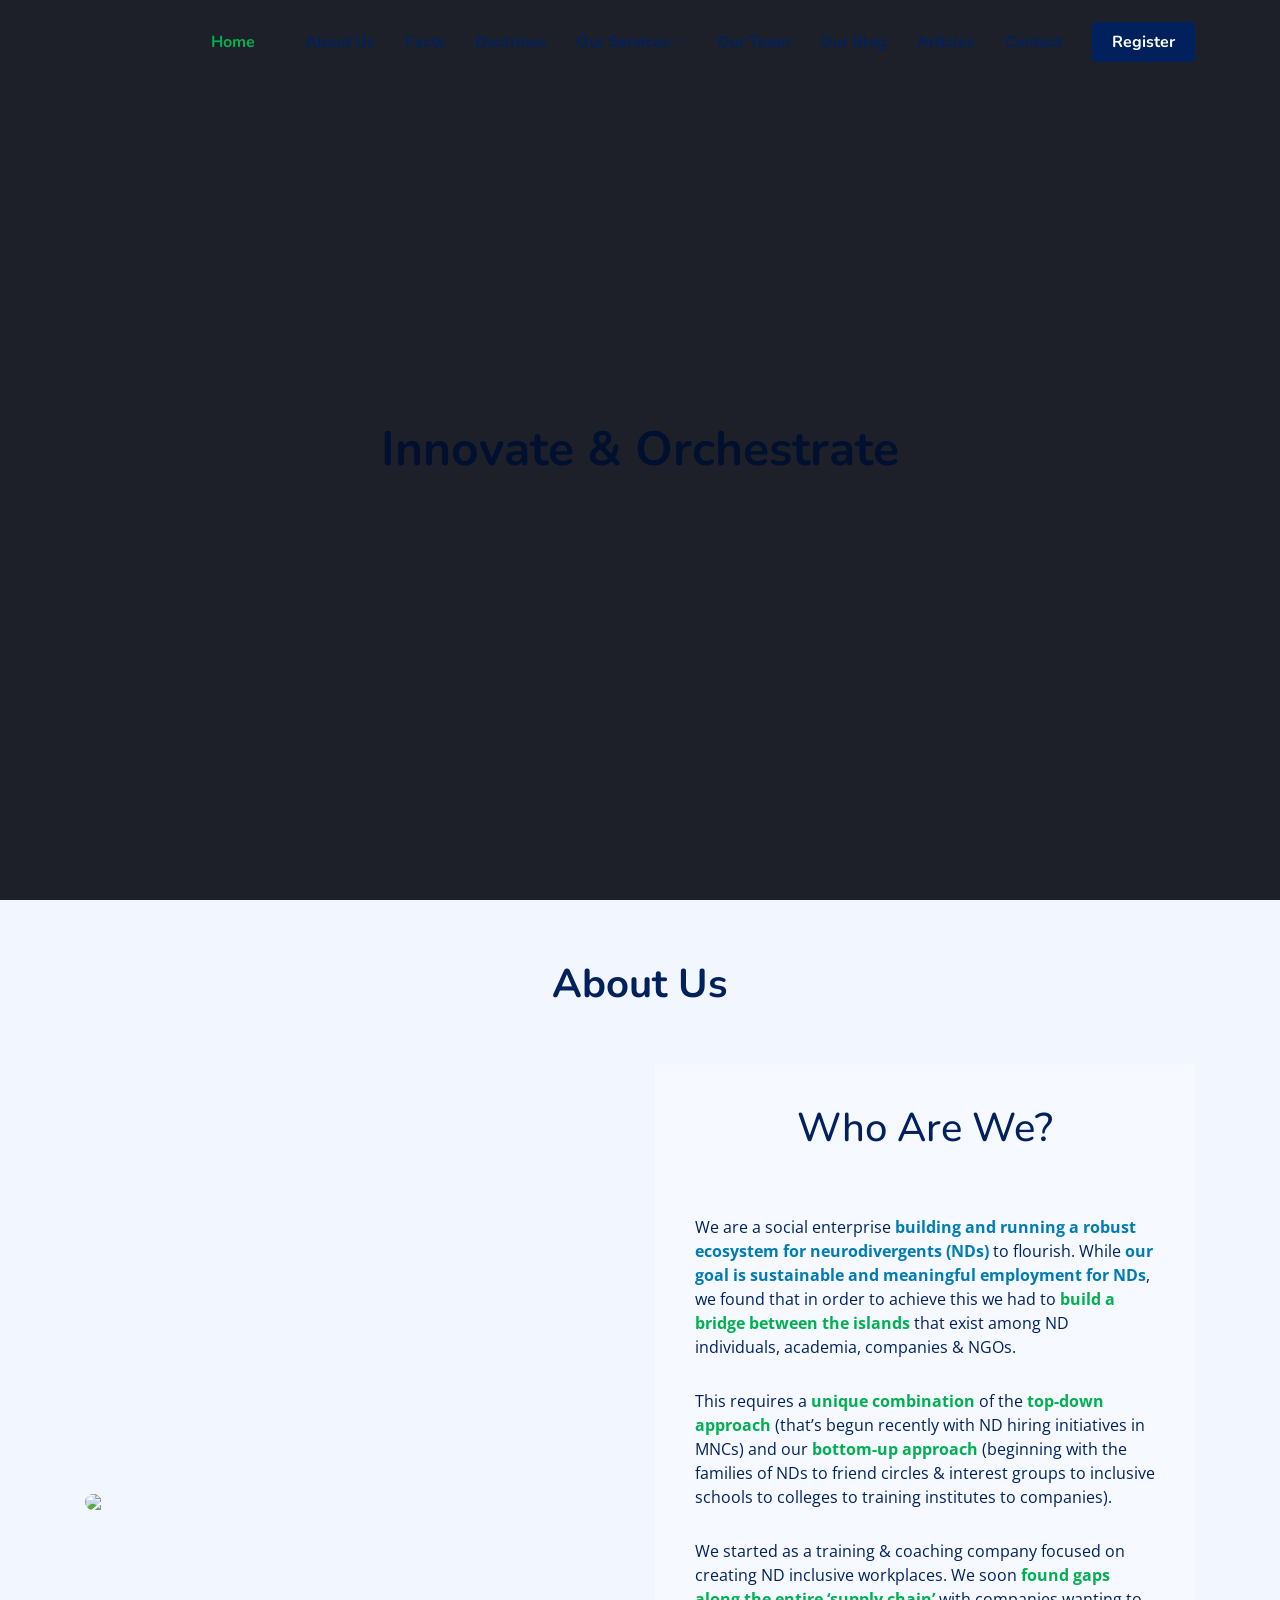
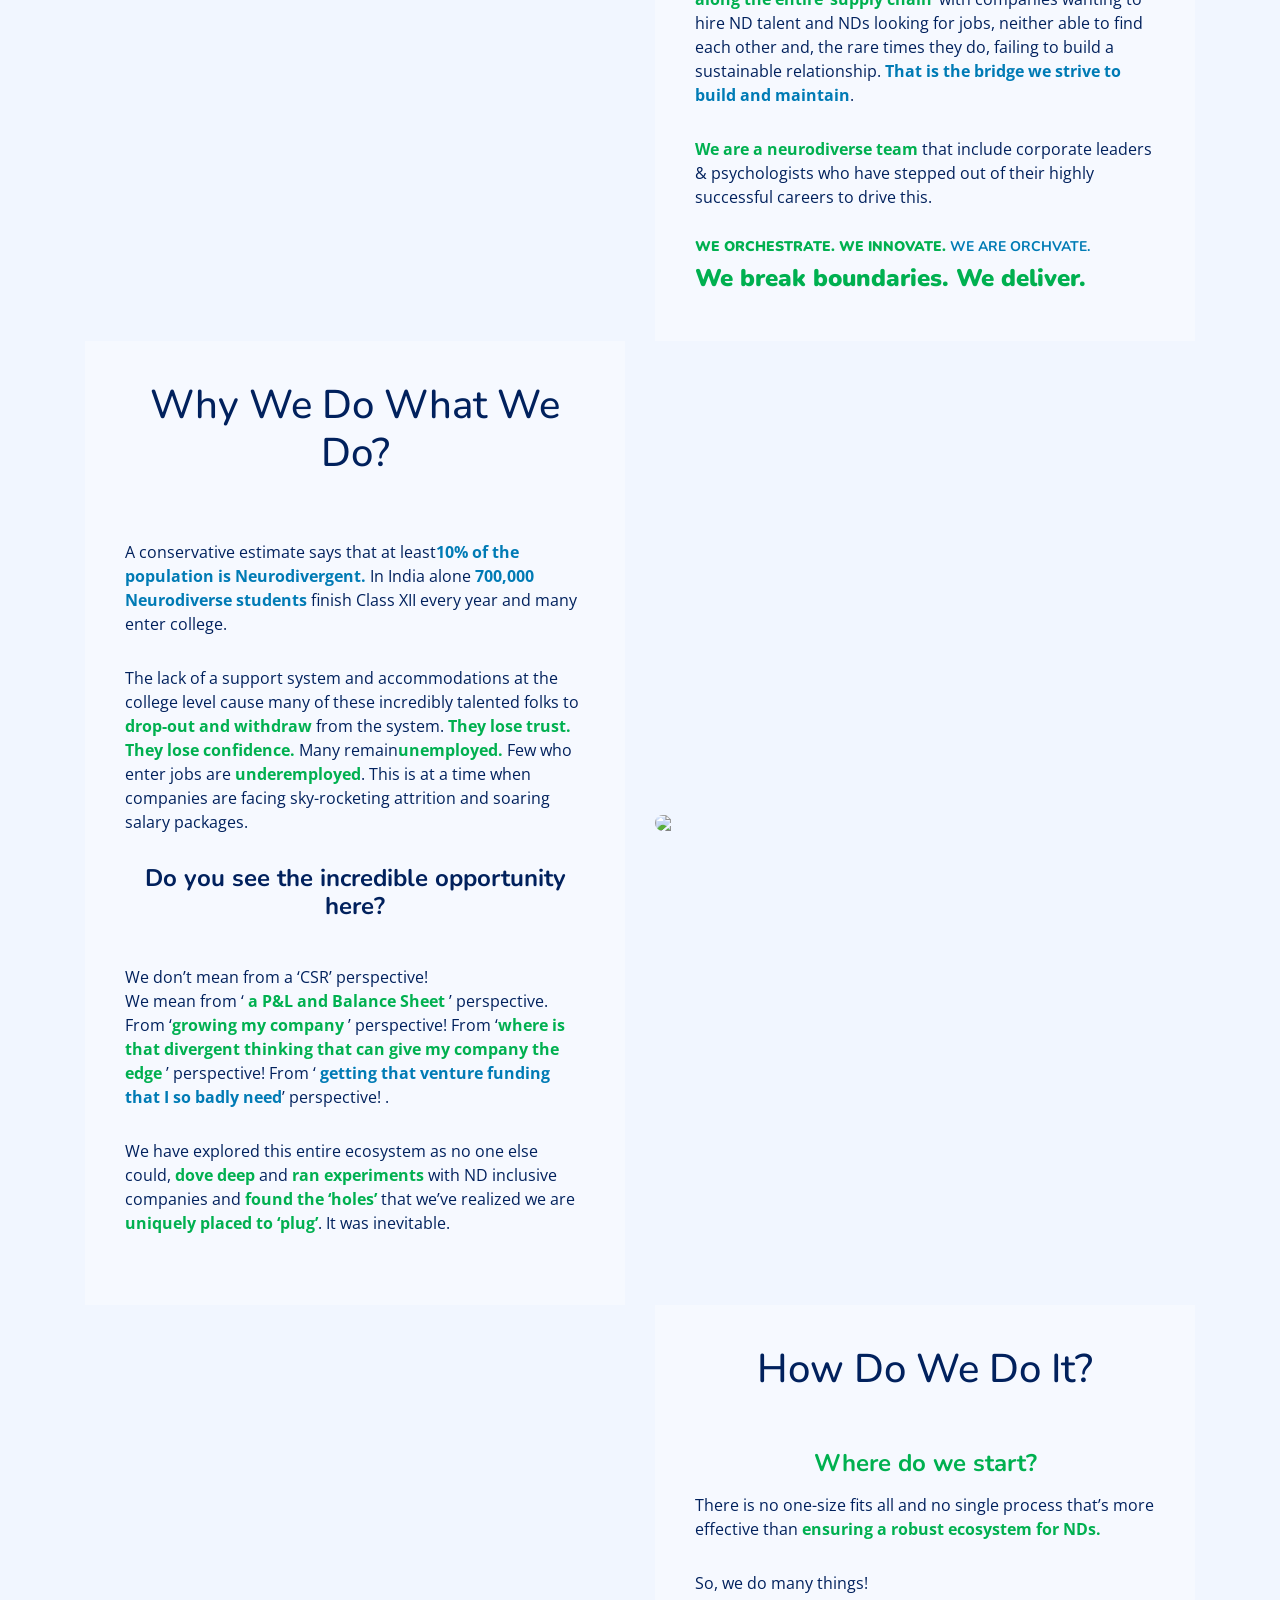
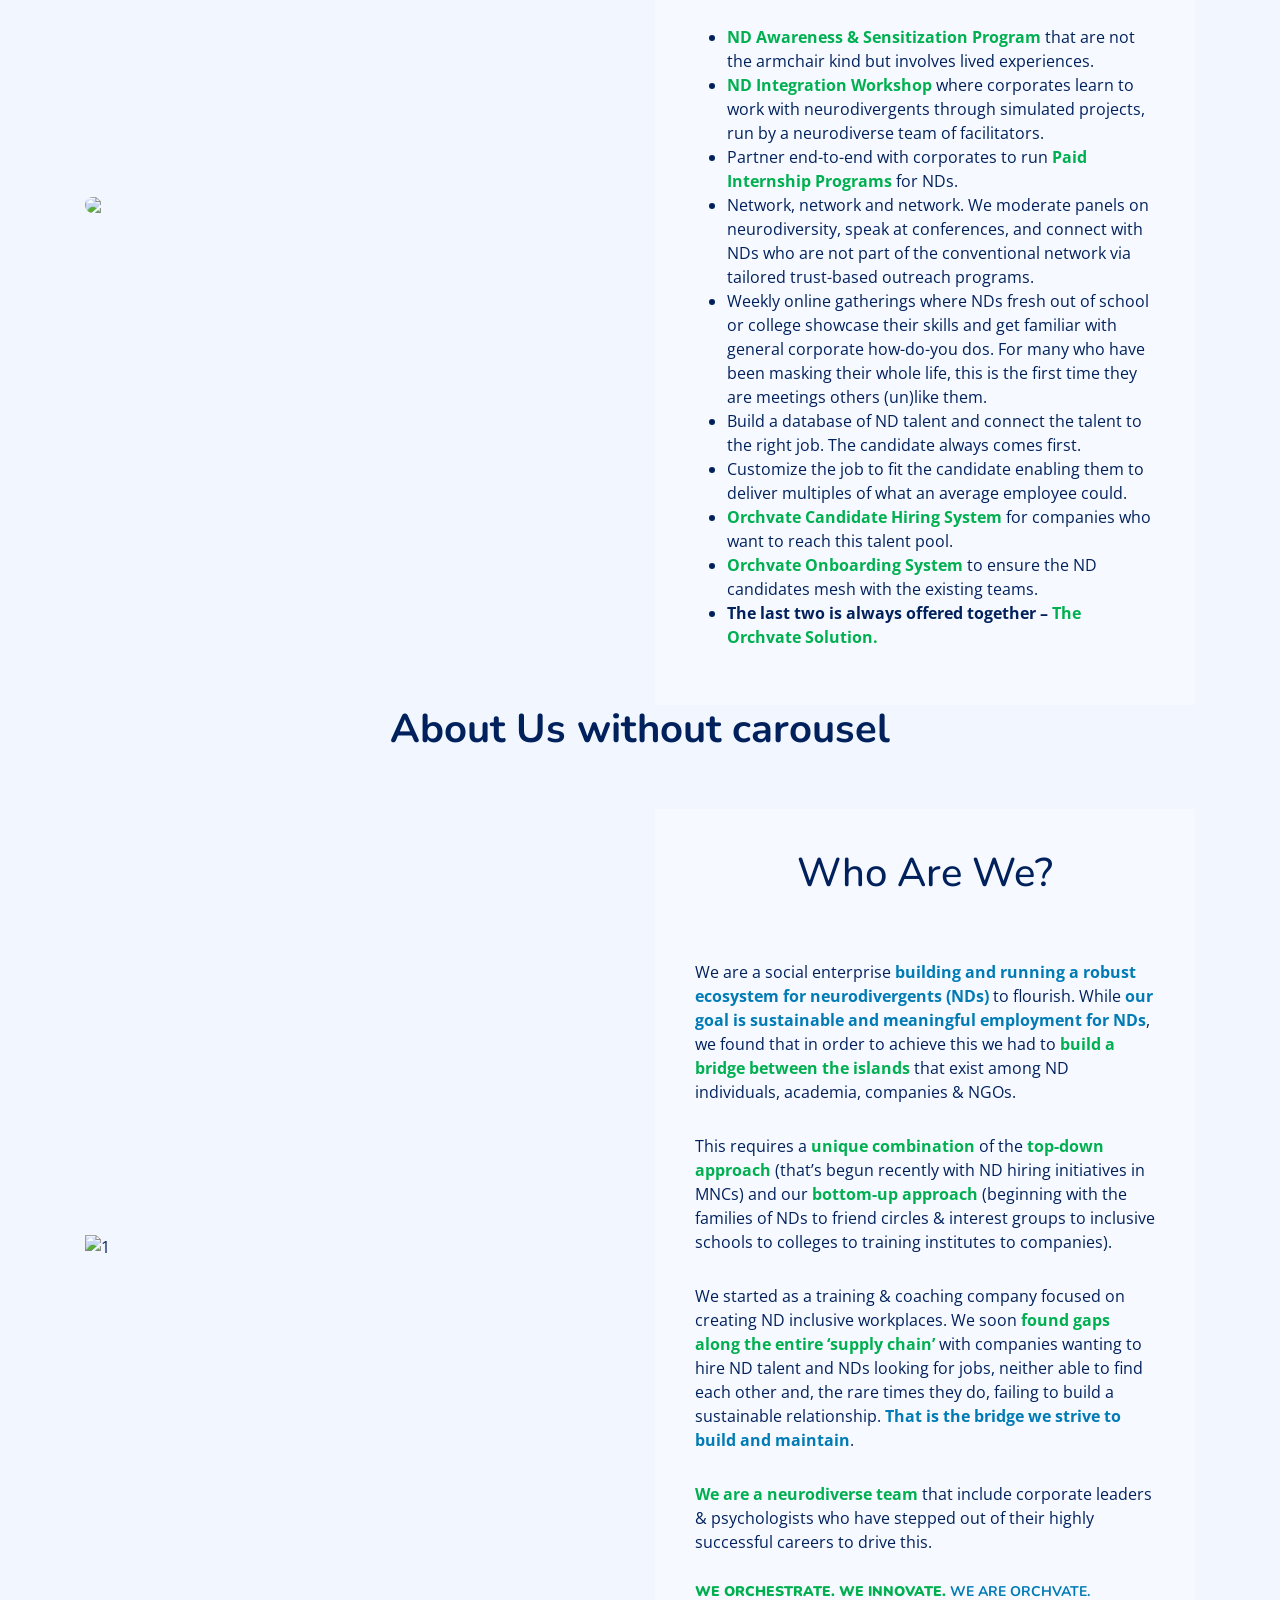
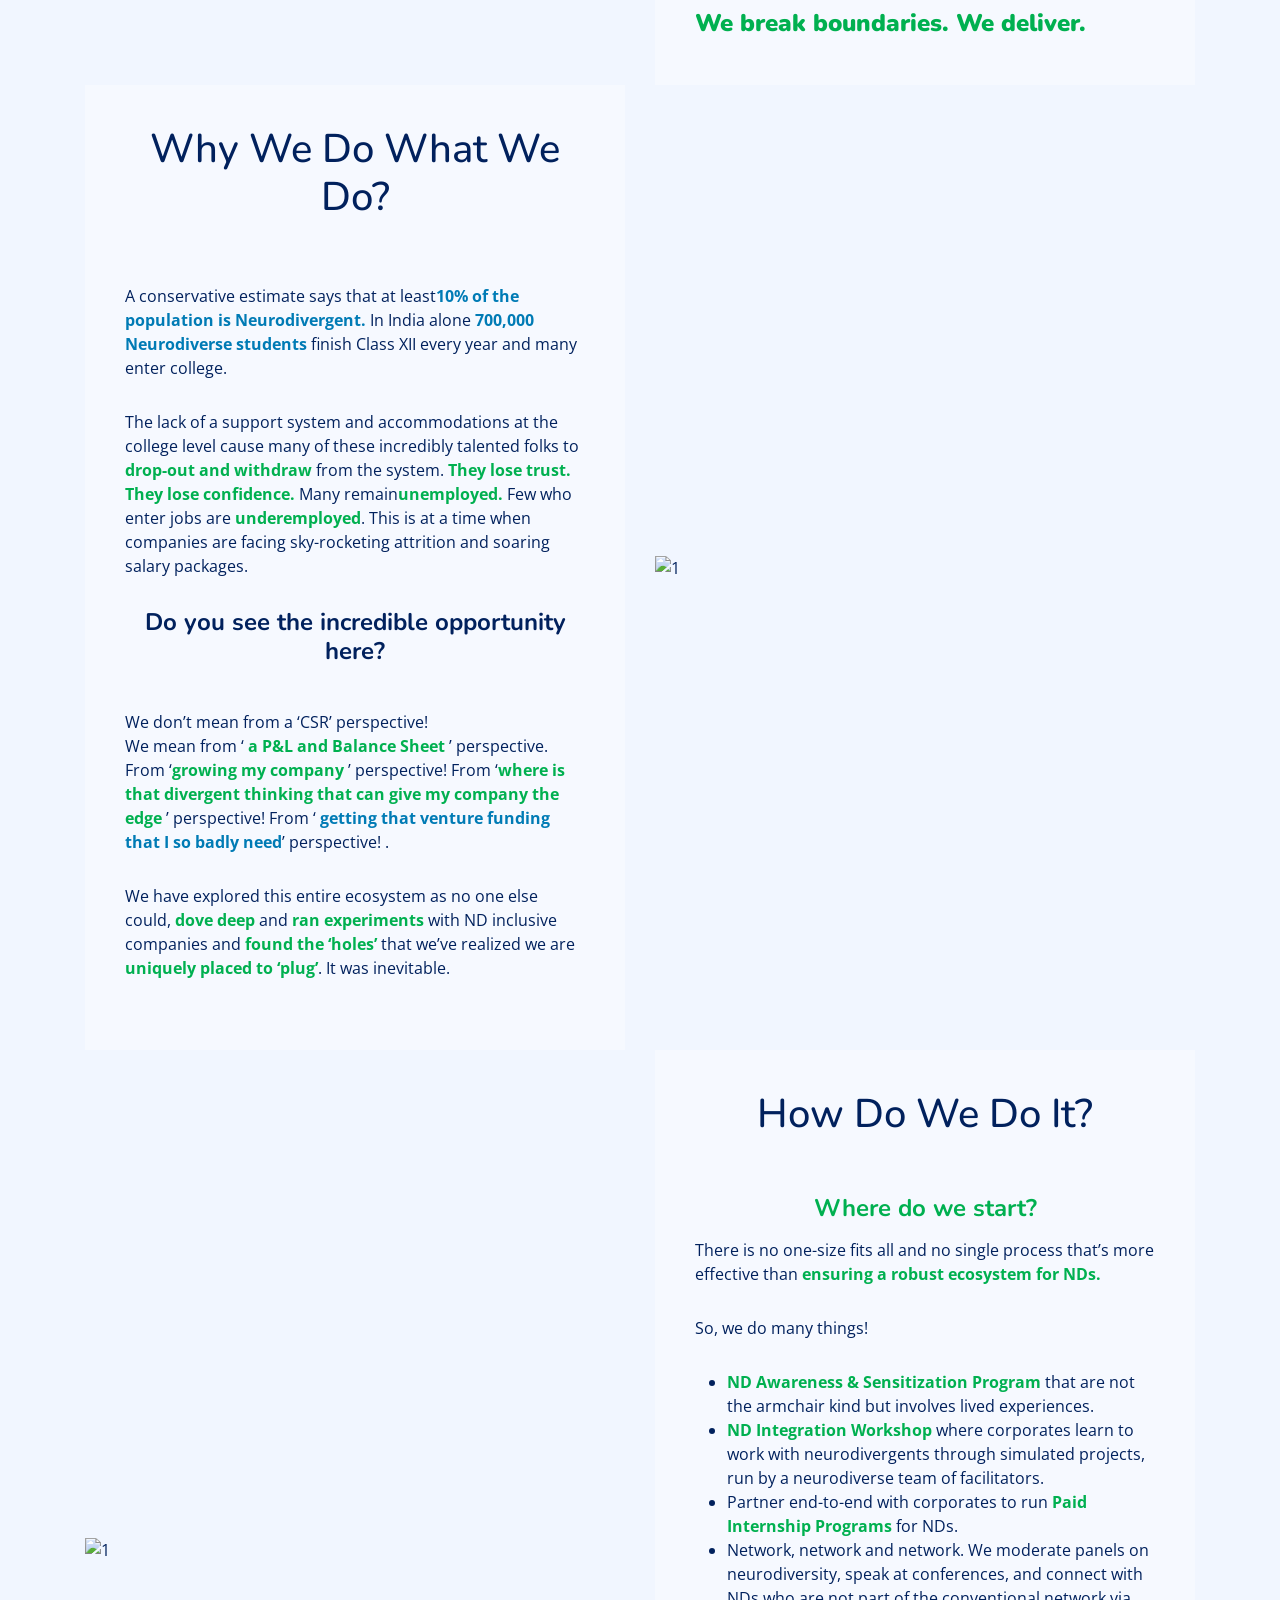
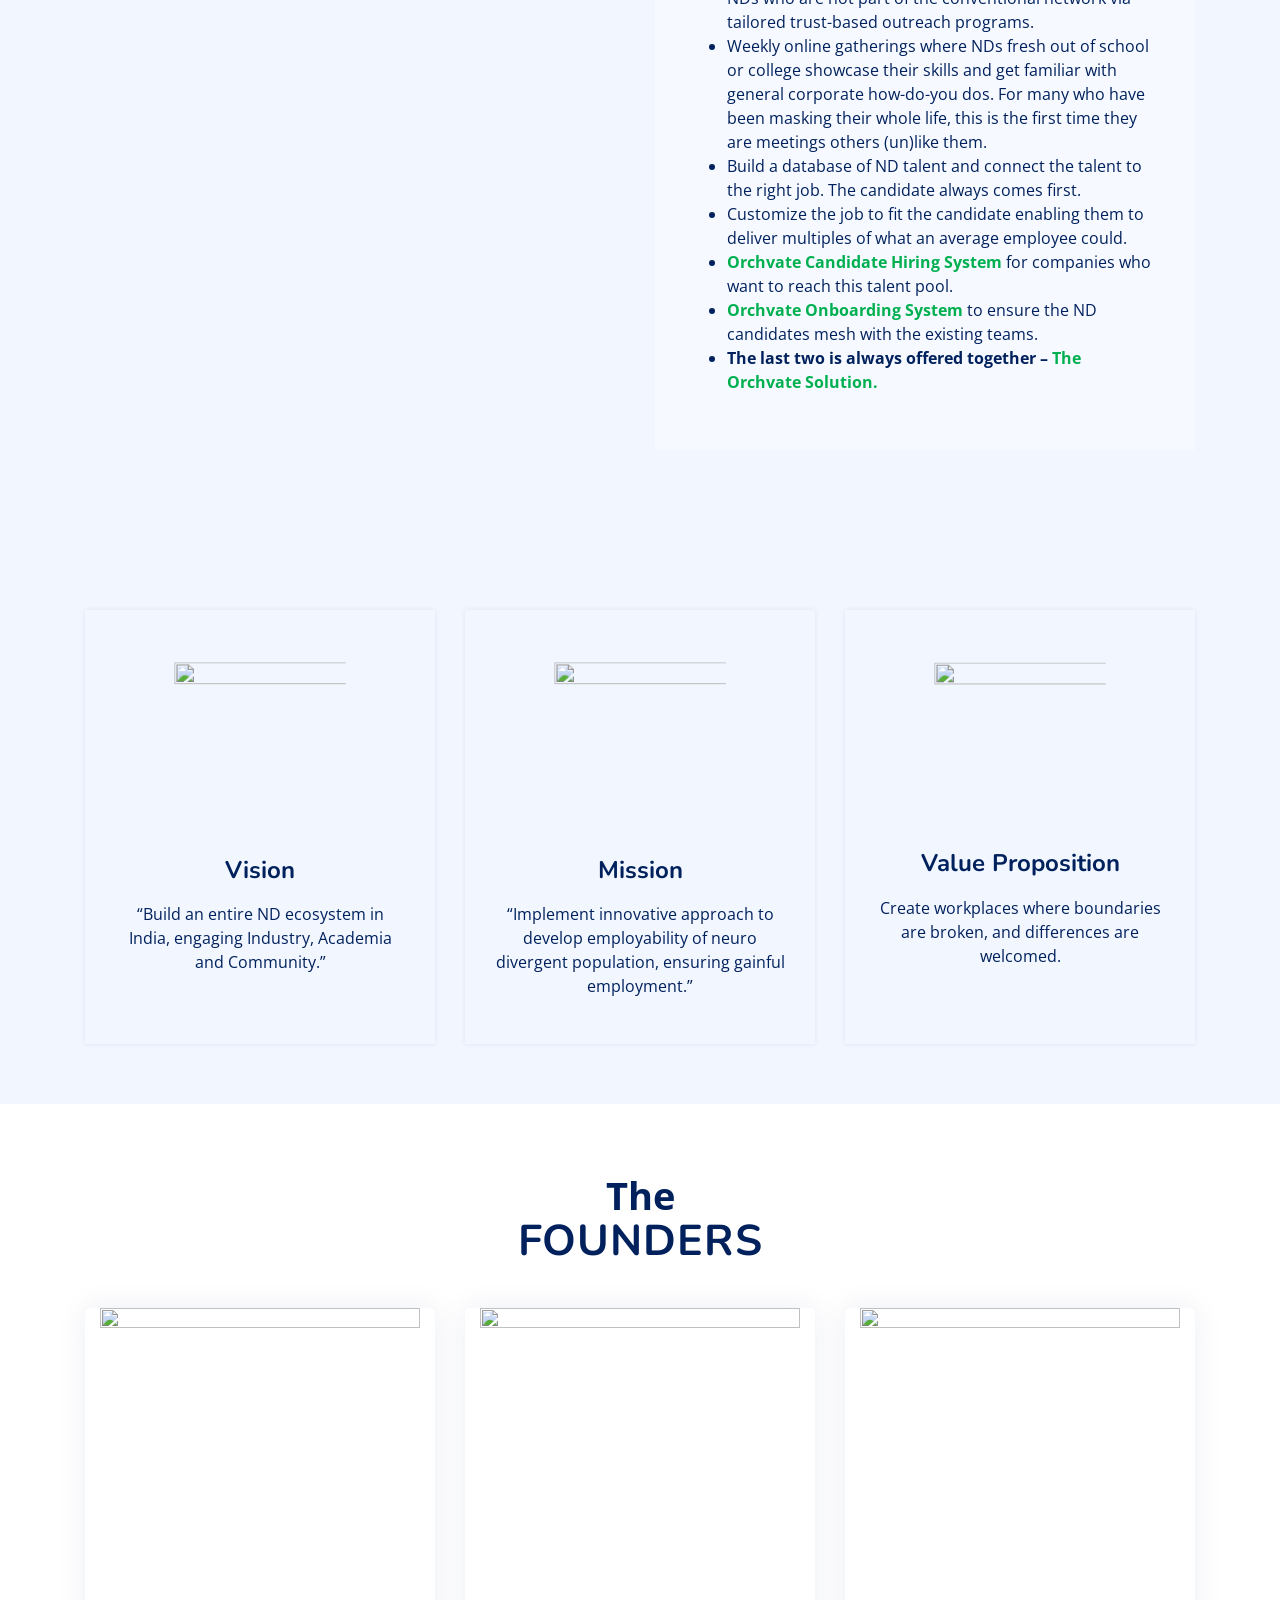
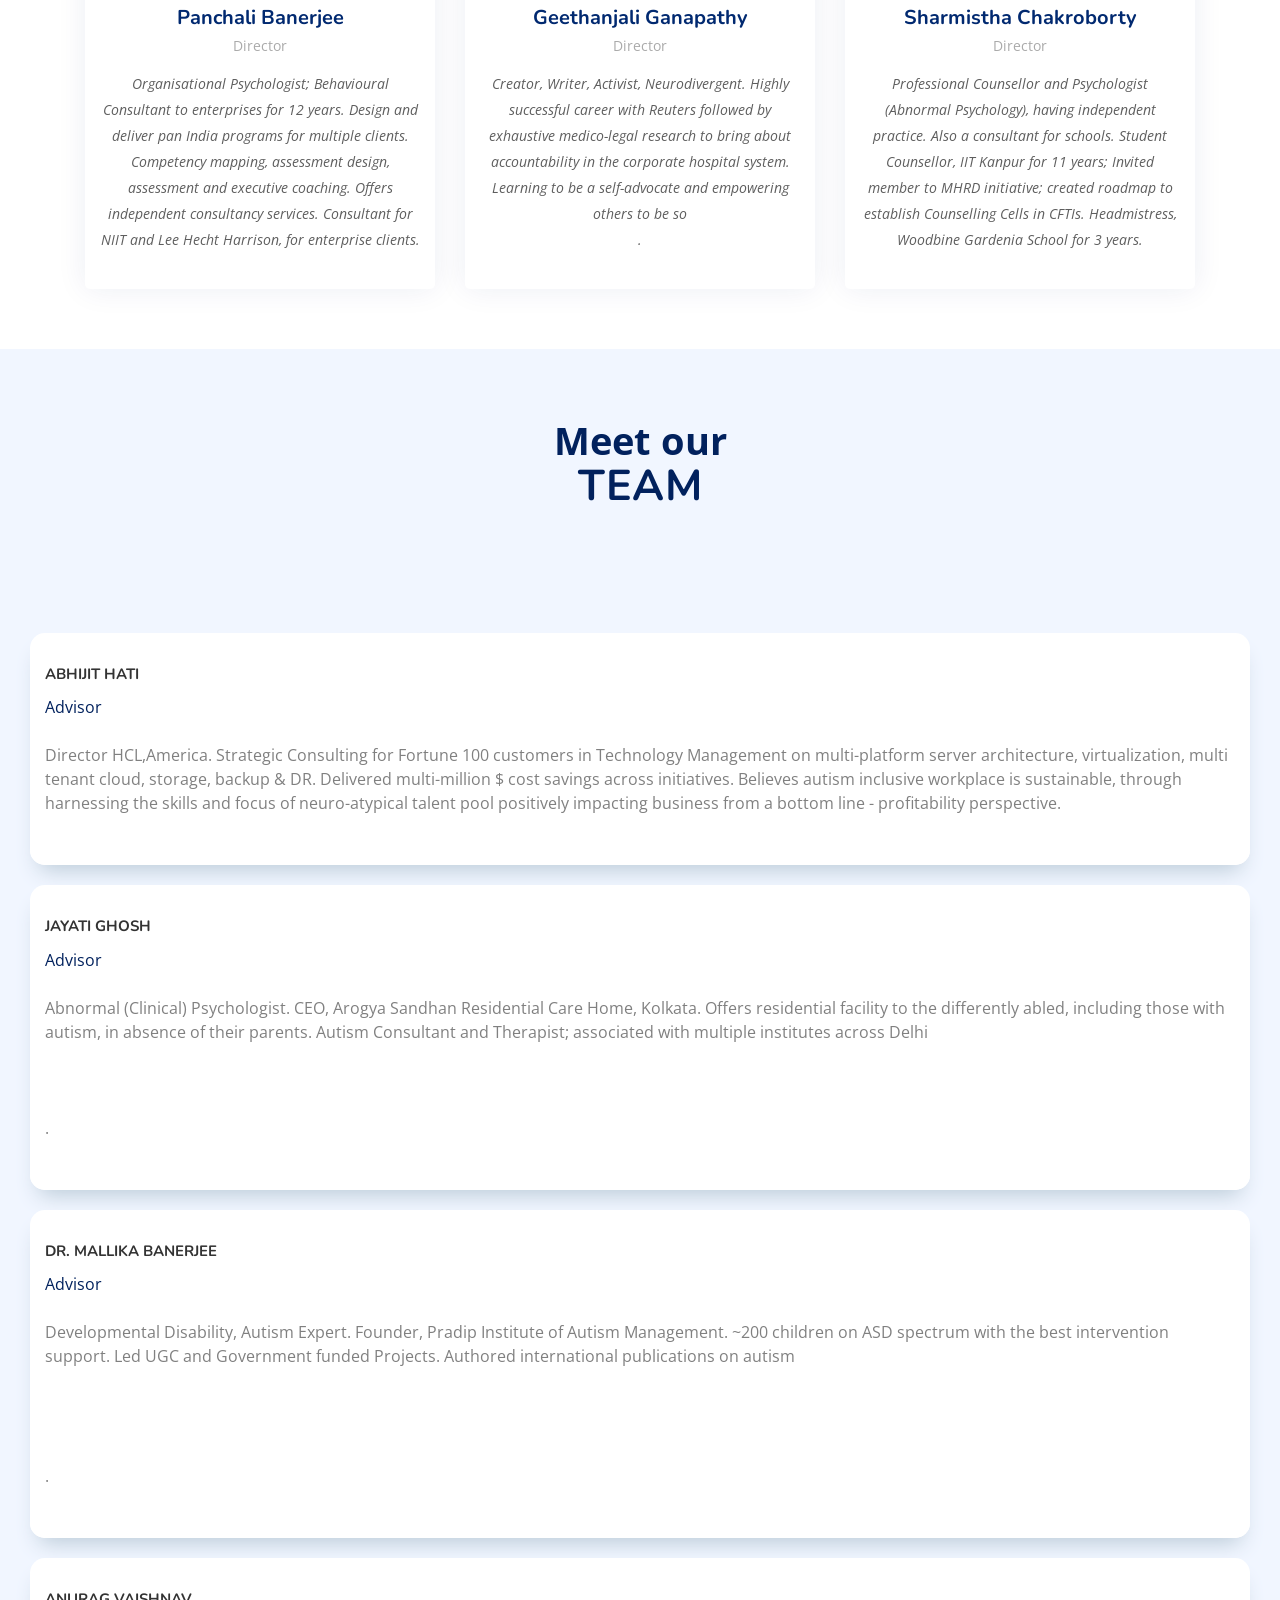
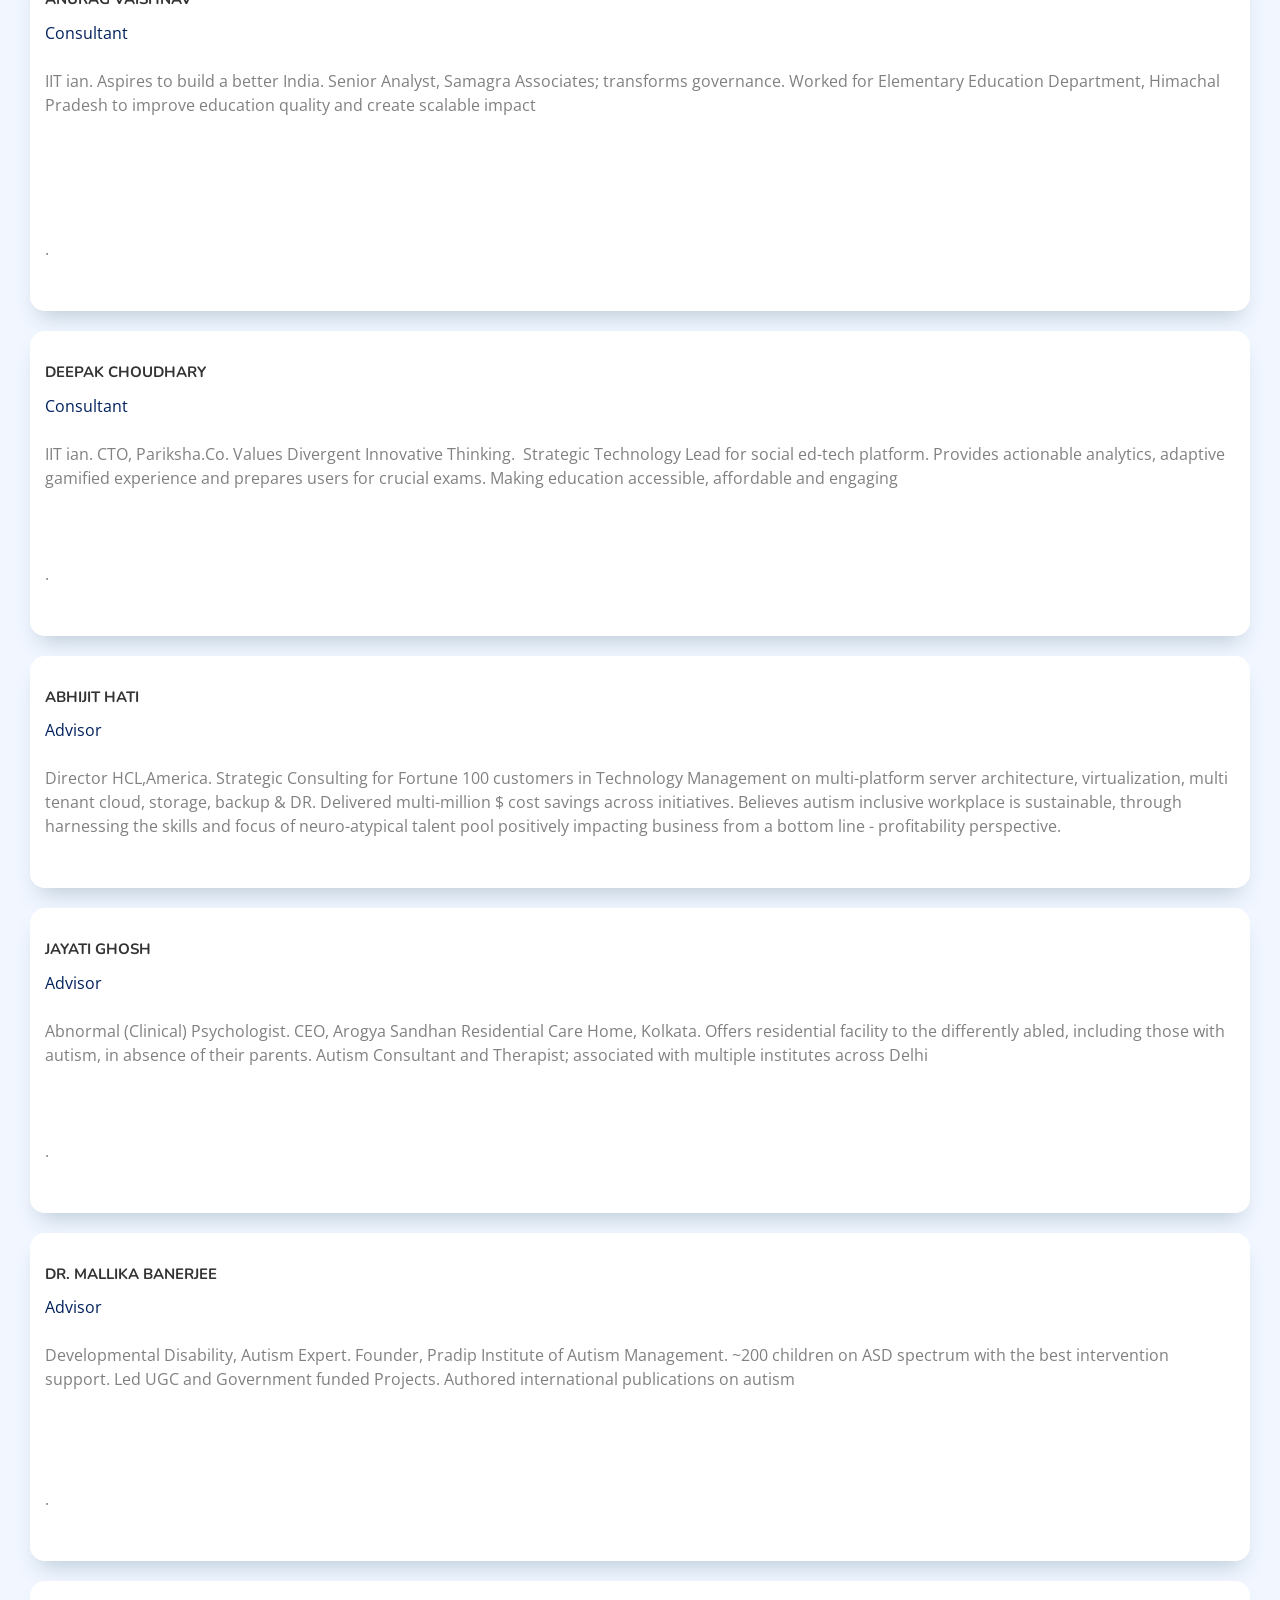
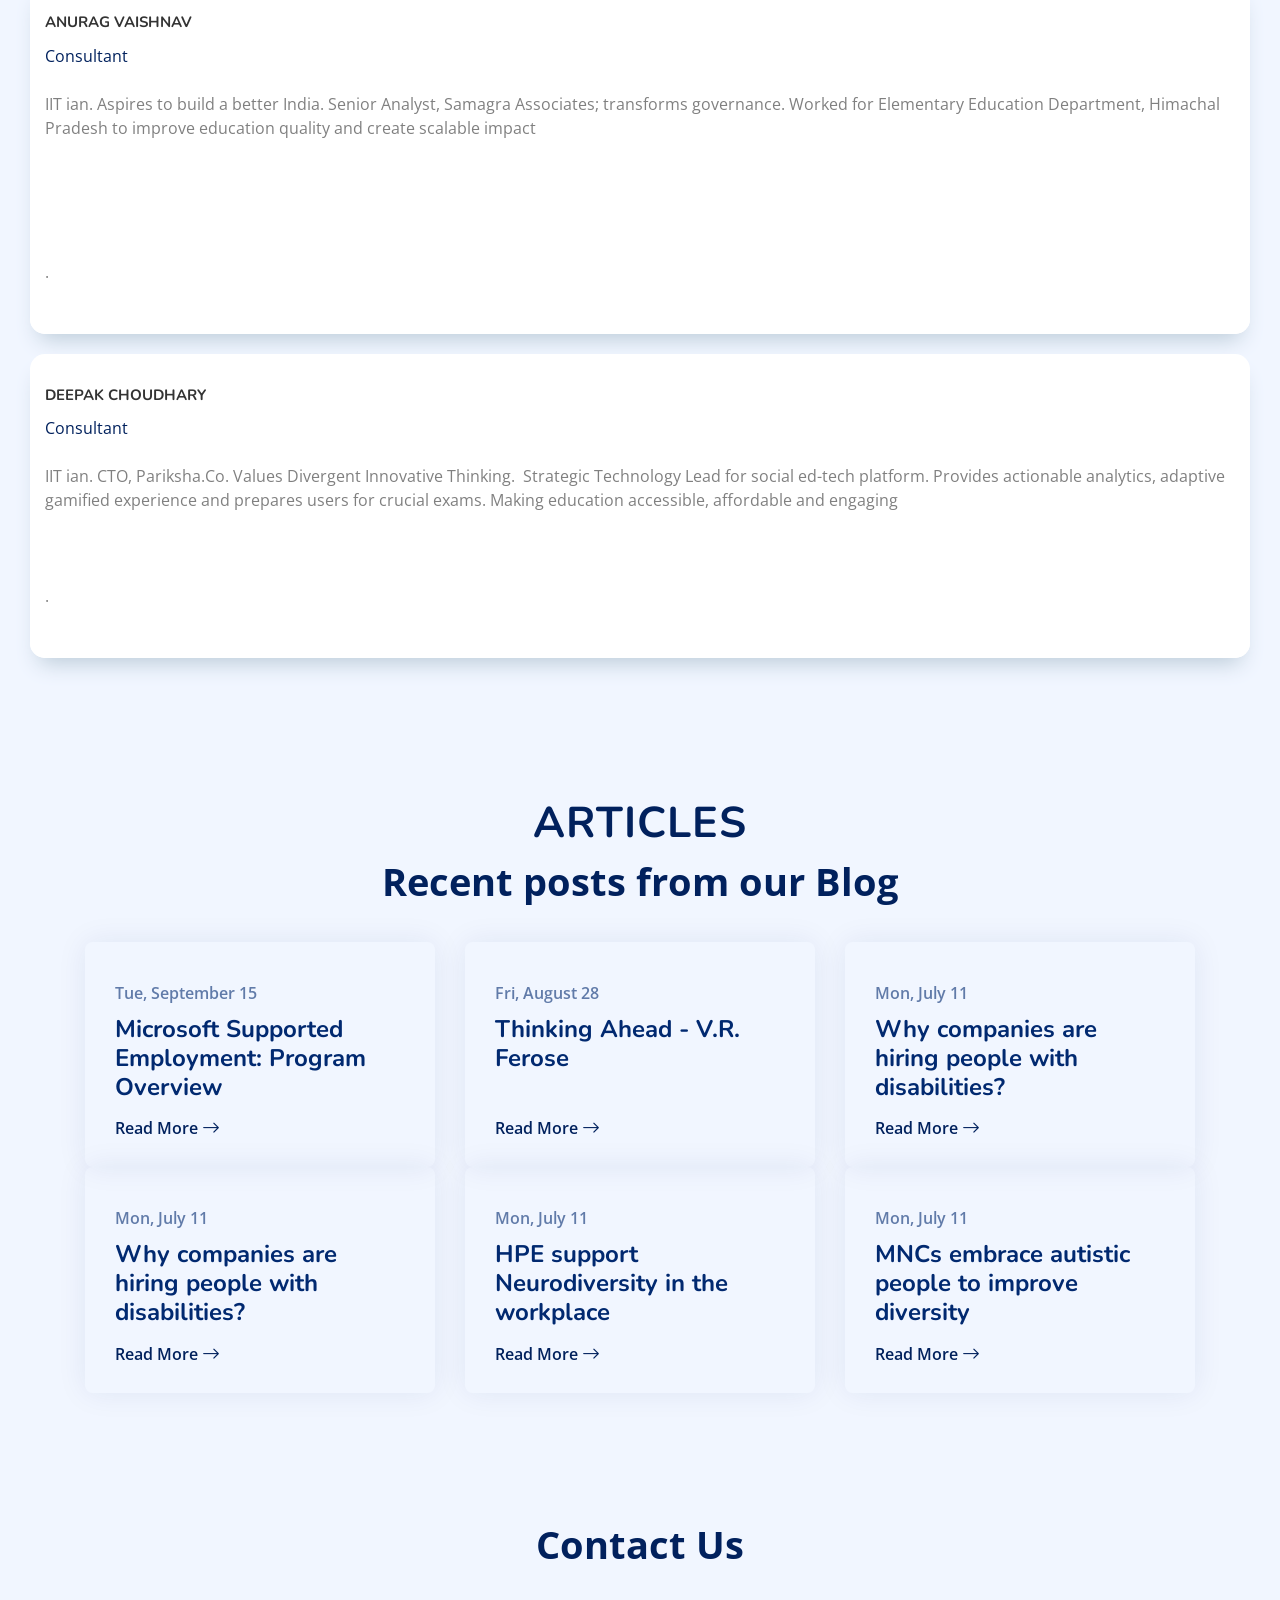
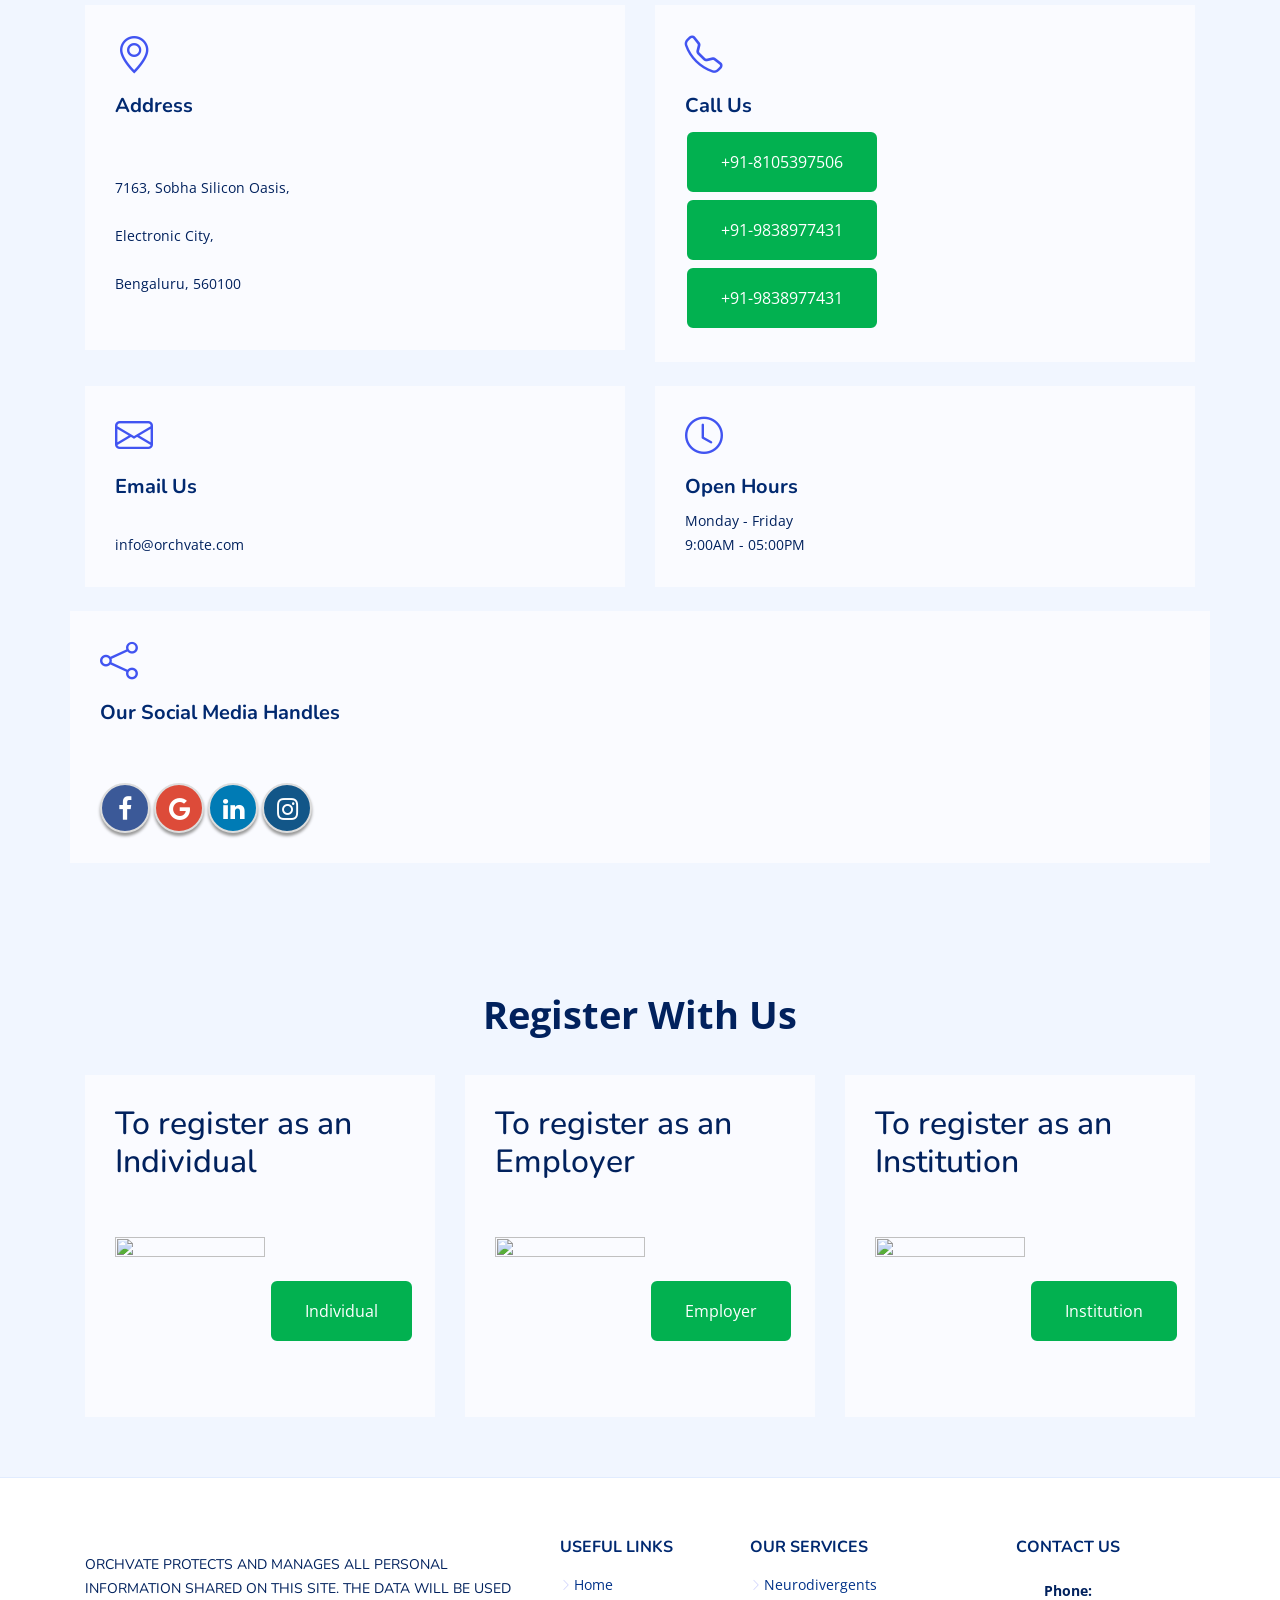
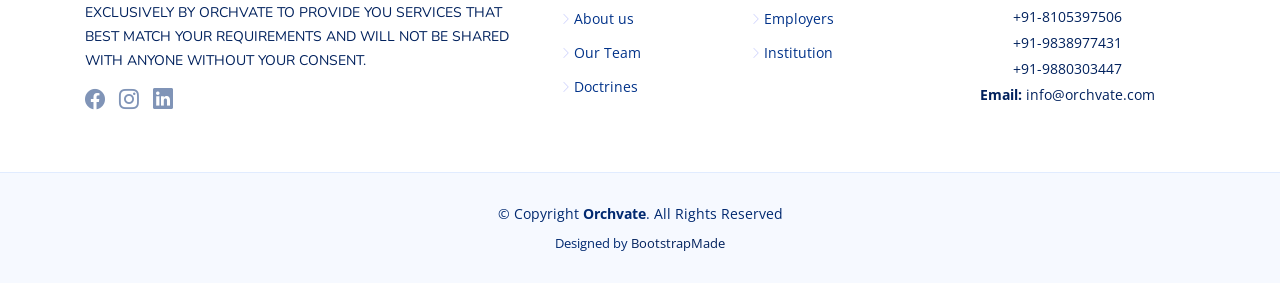
==== index.html @ cf3a1c2c "Add files via upload" ====
<!DOCTYPE html>
<html lang="en">
  <head>
    <meta charset="utf-8" />
    <meta content="width=device-width, initial-scale=1.0" name="viewport" />

    <title>Orchvate - Index</title>
    <meta content="" name="description" />

    <meta content="" name="keywords" />

    <!-- Favicons -->
    <link href="assets/img/favicon.ico" rel="icon" />
    <link href="assets/img/apple-touch-icon.png" rel="apple-touch-icon" />

    <!-- Google Fonts -->
    <link
      href="https://fonts.googleapis.com/css?family=Open+Sans:300,300i,400,400i,600,600i,700,700i|Nunito:300,300i,400,400i,600,600i,700,700i|Poppins:300,300i,400,400i,500,500i,600,600i,700,700i"
      rel="stylesheet"
    />

    <!-- Vendor CSS Files -->
    <link
      href="assets/vendor/bootstrap/css/bootstrap.min.css"
      rel="stylesheet"
    />
    <link
      href="assets/vendor/bootstrap-icons/bootstrap-icons.css"
      rel="stylesheet"
    />
    <link href="assets/vendor/aos/aos.css" rel="stylesheet" />
    <link href="assets/vendor/remixicon/remixicon.css" rel="stylesheet" />
    <link href="assets/vendor/swiper/swiper-bundle.min.css" rel="stylesheet" />
    <link
      href="assets/vendor/glightbox/css/glightbox.min.css"
      rel="stylesheet"
    />
    <!--Carousel CSS-->
    <link rel='stylesheet' href='https://stackpath.bootstrapcdn.com/bootstrap/4.3.1/css/bootstrap.min.css'>
    <link rel='stylesheet' href='https://cdnjs.cloudflare.com/ajax/libs/owl-carousel/1.3.3/owl.carousel.min.css'>
    <link rel='stylesheet' href='https://stackpath.bootstrapcdn.com/font-awesome/4.7.0/css/font-awesome.min.css'><link rel="stylesheet" href="./style.css">

    <!-- Template Main CSS File -->
    <link href="assets/css/style.css" rel="stylesheet" />

    <!--Social Media Handles-->
    <link rel="stylesheet" href="https://cdnjs.cloudflare.com/ajax/libs/font-awesome/4.7.0/css/font-awesome.min.css">
    <style>
      .fa {  
        display: inline-block;
    position: relative;
    cursor: pointer;
    width: 50px;
    height: 50px;
    border:2px solid #ddd; /* add border to the buttons */
    box-shadow: 0 3px 3px #999;
    padding: 0px;
    text-decoration: none;
    text-align: center;
    color: #fff;
    font-size: 25px;
    font-weight: normal;
    line-height: 2em;
    border-radius: 27px;
    -moz-border-radius:27px;
    -webkit-border-radius:27px;  
}  
.fa-facebook {  
  background: #3B5998;  
  color: white;  
}  
.fa-twitter {  
  background: #55ACEE;  
  color: white;  
}  
.fa-pinterest {  
  background: #cb2027;  
  color: white;  
}  
.fa-linkedin {  
  background: #007bb5;  
  color: white;  
}  
.fa-instagram {  
  background: #125688;  
  color: white;  
}  
.fa-youtube {  
  background: #bb0000;  
  color: white;  
}  
.fa-google {  
  background: #dd4b39;  
  color: white;  
}  
.fa-snapchat-ghost {  
  background: #fffc00;  
  color: white;  
  text-shadow: -1px 0 black, 0 1px black, 1px 0 black, 0 -1px black;  
}  
.fa-skype {  
  background: #00aff0;  
  color: white;  
}  
.fa:hover {  
    opacity: 0.9;  
}
    </style>
   

    <!-- =======================================================
  * Template Name: FlexStart - v1.4.0
  * Template URL: https://bootstrapmade.com/flexstart-bootstrap-startup-template/
  * Author: BootstrapMade.com
  * License: https://bootstrapmade.com/license/
  ======================================================== -->
  </head>
<!--Chatbot Script-->
<script async="async" src="https://static.mobilemonkey.com/js/business_5a7b7b3f-1567-4941-aad0-ef495aa0870b-54465063.js"></script>
<script>
window.mmDataLayer = window.mmDataLayer || [];
function mmData(o) { mmDataLayer.push(o); }
</script>

<!--End of Chatbot Script--> 

  <body>
    <!-- ======= Header ======= -->
    <header id="header" class="header fixed-top">
    
    
      <div
        class="
          container-fluid container-xl
          d-flex
          align-items-center
          justify-content-between
        "
      >
        <a href="index.html" class="logo d-flex align-items-center">
          <img src="https://orchvate.com/img/logo.png" alt="" />
          <span></span>
        </a>
        <!-- navbar -->
        <nav id="navbar" class="navbar">
          <ul>
            <li><a class="nav-link scrollto active" href="#hero">Home</a></li>
            <li><a class="nav-link scrollto" href="#about">About Us</a></li>
            <li><a class="nav-link scrollto" href="https://orchvate.com/facts.html">Facts</a></li>
            <li><a class="nav-link scrollto" href="#blog">Doctrines</a></li>
            <li class="dropdown">
              <a href="#"
                ><span>Our Services</span> <i class="bi bi-chevron-down"></i
              ></a>
              <ul>
                <li><a href="./Neurodivergents.html">Neurodivergent</a></li>
                
                <li><a href="./Employers.html">Employers</a></li>
                <li><a href="./Institutions.html">Institutions</a></li>
              </ul>
            </li>
            <li><a class="nav-link scrollto" href="#team">Our Team</a></li>
            <li><a href="https://orchvate.com/blog.html"> Our Blog</a></li>
            <li><a href="#recent-blog-posts"> Articles</a></li>
            <li><a class="nav-link scrollto" href="#contact">Contact</a></li>
            <li><a class="getstarted scrollto" href="#Registration">Register</a></li>
          </ul>
          <i class="bi bi-list mobile-nav-toggle"></i>
        </nav>
        <!-- End of navbar -->
      </div>
    </header>
    <!-- End Header -->

    <!-- ======= Hero Section ======= -->
    
    <section id="hero" class="hero d-flex align-items-center">
      <div class="container">
        <div class="row">
          
          <section class="showcase">
            <div class="video-container">
              <video src="https://player.vimeo.com/external/308717969.hd.mp4?s=b0fad4ab1c4a050f78ca5bc4e99e3553241212e5&profile_id=175&oauth2_token_id=57447761" autoplay muted loop></video>
            </div>
            <div class="col-lg-6 d-flex  flex-column align-items-center">
            <h1 class="white-text">
              <span id="chkWidth" style="display: none"></span>
            </h1>
            <h1 class="white-text" id="changingtext">
              <span>Innovate & Orchestrate</span>
            </h1>
           
          </div>
          </section>
        </div>
      </div>
    </section>
    <!-- End Hero -->
    

    <main id="main">
      <!-- ======= About Section ======= -->
      <section id="about" class="about">
        <div class="container" data-aos="fade-up-right">
          <div class="row gx-0 align-items-center">
            <h1 style="text-align: center;"><b>About Us</b></br></br></h1>
                  
          </div>
          <!--About with carouse-->

          <div class="row gx-0">
            <div
              class="col-lg-6 d-flex col-sm-12 align-items-center "
              data-aos="fade-up-right"
              data-aos-delay="200"
            >
            <div id="slidy-container">
              <figure id="slidy">
                <!---->
                <img  src="./assets/img/about us/who we are/Who We Are_pages-to-jpg-0007.jpg" alt="7" >
                <img  src="./assets/img/about us/who we are/Who We Are_pages-to-jpg-0001.jpg" alt="1" >
                <img  src="./assets/img/about us/who we are/Who We Are_pages-to-jpg-0002.jpg" alt="2" >
                <img  src="./assets/img/about us/who we are/Who We Are_pages-to-jpg-0003.jpg" alt="3" >
                <img  src="./assets/img/about us/who we are/Who We Are_pages-to-jpg-0004.jpg" alt="4" >
                <img  src="./assets/img/about us/who we are/Who We Are_pages-to-jpg-0005.jpg" alt="5" >
                <img  src="./assets/img/about us/who we are/Who We Are_pages-to-jpg-0006.jpg" alt="6" >
                
                
              </figure>
            </div>            
          </div>
            <div
              class="col-lg-6 d-flex col-sm-12 flex-column justify-content-center"
              data-aos="fade-up-left"
              data-aos-delay="300"
            >
              
              <div class="content">
               
                <h1 style="text-align: center;" data-aos="fade-up-left" data-aos-delay="200" >Who Are We?</br></br></h1>
                <p data-aos="fade-up-right" data-aos-delay="200" >
                  We are a social enterprise <b style="color: #007bb5;">building and running a robust ecosystem for neurodivergents (NDs)</b> to flourish. 
                  While <b style="color: #007bb5;">our goal is sustainable and meaningful employment for NDs</b>,
                   we found that in order to achieve this we had to <b style="color: #00B050;">build a bridge between the islands</b> that exist among ND individuals, academia, companies & NGOs. 
                </p>
                <p data-aos="fade-up-left" data-aos-delay="300">
                  This requires a <b style="color: #00B050;">unique combination</b> of the <b style="color: #00B050;">top-down approach</b> 
                  (that’s begun recently with ND hiring initiatives in MNCs)
                   and our <b style="color: #00B050;">bottom-up approach </b>(beginning with the families of
                    NDs to friend circles & interest groups to inclusive schools 
                    to colleges to training institutes to companies).
                </p>
                <p data-aos="fade-up-right" data-aos-delay="400">
                  We started as a training & coaching company focused on creating 
                  ND inclusive workplaces. We soon <b style="color: #00B050;"> found gaps along the entire 
                  ‘supply chain’</b> with companies wanting to hire ND talent and NDs 
                  looking for jobs, neither able to find each other and, the rare times 
                  they do, failing to build a sustainable relationship. <b style="color: #007bb5;"> That is
                   the bridge we strive to build and maintain</b>.
                </p>
                <p data-aos="fade-up-left" data-aos-delay="500">
                  <b style="color: #00B050;">
                  We are a neurodiverse team</b> that include corporate leaders & psychologists who have stepped out of their highly successful careers to drive this. 
                </p>
                <h3 data-aos="fade-up-right" data-aos-delay="300"><b style="color: #00B050;text-align: center;">We Orchestrate. We Innovate.</b> <span style="color: #007bb5;">We are Orchvate.</span></h3>
                <h2 data-aos="fade-up-left" data-aos-delay="400"><b style="color: #00B050;text-align: center;">We break boundaries. We deliver.</b></h2>
                <div class="text-center text-lg-start">
                  
                </div>
              </div>
            </div>

            
          </div>
          <div class="row gx-0">
           
            <div
              class="col-lg-6 d-flex col-sm-12 order-last order-sm-last order-md-first order-lg-first  flex-column justify-content-center"
              data-aos="fade-up-right"
              data-aos-delay="200"
            >
            <div class="content">
               
              <h1 data-aos="fade-up-left" data-aos-delay="300" style="text-align: center;">Why We Do What We Do?</br></br></h1>
              <p data-aos="fade-up-right" data-aos-delay="400">
                A conservative estimate says that at least<b style="color: #007bb5;">10% of the population is Neurodivergent.</b> In India alone <b style="color: #007bb5;">700,000 Neurodiverse students </b>
                finish Class XII every year and many enter college. 
              </p>
              <p data-aos="fade-up-left" data-aos-delay="500">
                The lack of a support system and accommodations at the college level cause many of these incredibly talented folks to <b style="color: #00B050;">drop-out and withdraw </b> from the system. <b style="color: #00B050;">They lose trust. They lose confidence. </b> 
                Many remain<b style="color: #00B050;">unemployed. </b>Few who enter jobs are <b style="color: #00B050;">underemployed</b>. This is at a time when companies are facing sky-rocketing attrition and soaring salary packages.
              </p>
              <h2 data-aos="fade-up-right" data-aos-delay="600" style="text-align: center;">Do you see the incredible opportunity here? </br></br></h2>
              <p data-aos="fade-up-left" data-aos-delay="300" >
                We don’t mean from a ‘CSR’ perspective! </br>We mean from ‘ <b style="color: #00B050;"> a P&L and Balance Sheet
                </b>’ perspective. From ‘<b style="color: #00B050;">growing my company
                </b>’ perspective! From ‘<b style="color: #00B050;">where is that divergent thinking that can give my company the edge
                </b>’ perspective! From ‘<b style="color: #007bb5;"> getting that venture funding that I so badly need</b>’ perspective! .
              </p>
              <p data-aos="fade-up-right" data-aos-delay="400">We have explored this entire ecosystem as no one else could, 
                <b style="color: #00B050;">
                  dove deep </b>and<b style="color: #00B050;text-align: center;"> ran experiments </b> with ND inclusive companies and 
                  <b style="color: #00B050;text-align: center;">found the ‘holes’ </b> that we’ve realized we are
                   <b style="color: #00B050;text-align: center;">uniquely placed to ‘plug’</b>. It was inevitable.</p>
              <div class="text-center text-lg-start">
                
              </div>
            </div>
            </div>
            <div
              class="col-lg-6 d-flex col-sm-12 align-items-center"
              data-aos="fade-up-left"
              data-aos-delay="200"
            >
            <div id="slidy-container">
              <figure id="slidy">
                <img  src="./assets/img/about us/why we do/why we do (6).jpg" alt="6" >
                <img  src="./assets/img/about us/why we do/why we do (1).jpg" alt="1" >
                <img  src="./assets/img/about us/why we do/why we do (2).jpg" alt="2" >
                <img  src="./assets/img/about us/why we do/why we do (3).jpg" alt="3" >
                <img  src="./assets/img/about us/why we do/why we do (4).jpg" alt="4" >
                <img  src="./assets/img/about us/why we do/why we do (5).jpg" alt="5" >
                
              
                
              </figure>
            </div>            
          </div>
         </div>
          <div class="row gx-0">
            <div
              class="col-lg-6 d-flex col-sm-12 align-items-center"
              data-aos="fade-up-right"
              data-aos-delay="200"
            >
            <div id="slidy-container">
              <figure id="slidy">
                <img  src="./assets/img/about us/how we do/how we do (4).jpg" alt="4" >
                <img  src="./assets/img/about us/how we do/how we do (1).jpg" alt="1" >
                <img  src="./assets/img/about us/how we do/how we do (2).jpg" alt="2" >
                <img  src="./assets/img/about us/how we do/how we do (3).jpg" alt="3" >
                
                
                
              </figure>
            </div>            
          </div>
            <div
              class="col-lg-6 d-flex flex-column justify-content-center"
              data-aos="fade-up-left"
              data-aos-delay="300"
            >
            <div class="content">
               
              <h1 data-aos="fade-up-left" data-aos-delay="400" style="text-align: center;">How Do We Do It?</br></br></h1>
              <h2 data-aos="fade-up-right" data-aos-delay="500" style="text-align: center;"><span style="color: #00B050;">Where do we start?</span> </h2>
              <p data-aos="fade-up-left" data-aos-delay="600">
                There is no one-size fits all and no single process that’s more effective than  <b style="color: #00B050;">ensuring a robust ecosystem for NDs.</b>              </p>
              </p>
              <p data-aos="fade-up-right" data-aos-delay="300">
                So, we do many things!</br> </p>
              <ul data-aos="fade-up-left" data-aos-delay="400">
                <li data-aos="fade-up-right" data-aos-delay="600"><b style="color: #00B050;">ND Awareness & Sensitization Program</b> that are not the armchair kind but involves lived experiences. </li>
                <li data-aos="fade-up-left" data-aos-delay="800"><b style="color: #00B050;">ND Integration Workshop</b> where corporates learn to work with neurodivergents through 
                  simulated projects, run by a neurodiverse team of facilitators. </li>
                <li data-aos="fade-up-right" data-aos-delay="300">Partner end-to-end with corporates to run <b style="color: #00B050;">Paid Internship Programs</b> for NDs.</li>
                <li data-aos="fade-up-left" data-aos-delay="400">Network, network and network. We moderate panels on neurodiversity, speak at conferences,
                   and connect with NDs who are not part of the conventional network via tailored trust-based outreach programs.</li>
                <li data-aos="fade-up-right" data-aos-delay="600">Weekly online gatherings where NDs fresh out of school or college showcase their skills and get familiar
                   with general corporate how-do-you dos. For many who have been masking their whole life, this is the first 
                   time they are meetings others (un)like them.</li>
                <li data-aos="fade-up-left" data-aos-delay="300">Build a database of ND talent and connect the talent to the right job. The candidate always comes first.</li>
                <li data-aos="fade-up-right" data-aos-delay="400">Customize the job to fit the candidate enabling them to deliver multiples of what an average employee could.</li>
                <li data-aos="fade-up-left" data-aos-delay="600"><b style="color: #00B050;">Orchvate Candidate Hiring System</b> for companies who want to reach this talent pool.</li>
                <li data-aos="fade-up-right" data-aos-delay="300"><b style="color: #00B050;">Orchvate Onboarding System</b> to ensure the ND candidates mesh with the existing teams.</li>
                <li data-aos="fade-up-left" data-aos-delay="500"><b >The last two is always offered together – </b><b style="color: #00B050;">The Orchvate Solution.</b></li>
              </ul>
             
            </div>
            </div>

            
          </div>
           <!--End of About with carouse-->   
          
           <!--About without carouse--> 
                  
           <div class="row gx-0 align-items-center">
            <h1 style="text-align: center;"><b>About Us without carousel</b></br></br></h1>
                  
           </div>
          <div class="row gx-0">
            
            <div
              class="col-lg-6 d-flex col-sm-12 align-items-center "
              data-aos="zoom-out"
              data-aos-delay="200"
            >
            <img data-aos="fade-up-right" data-aos-delay="200" src="./assets/img/about us/who we are/Who We Are_pages-to-jpg-0007.jpg"   class="img-fluid" alt="1">        
          </div>
          <div
          class="col-lg-6 d-flex col-sm-12 flex-column justify-content-center"
          data-aos="fade-up-left"
          data-aos-delay="300"
        >
          
          <div class="content">
           
            <h1 style="text-align: center;" data-aos="fade-up-left" data-aos-delay="200" >Who Are We?</br></br></h1>
            <p data-aos="fade-up-right" data-aos-delay="200" >
              We are a social enterprise <b style="color: #007bb5;">building and running a robust ecosystem for neurodivergents (NDs)</b> to flourish. 
              While <b style="color: #007bb5;">our goal is sustainable and meaningful employment for NDs</b>,
               we found that in order to achieve this we had to <b style="color: #00B050;">build a bridge between the islands</b> that exist among ND individuals, academia, companies & NGOs. 
            </p>
            <p data-aos="fade-up-left" data-aos-delay="300">
              This requires a <b style="color: #00B050;">unique combination</b> of the <b style="color: #00B050;">top-down approach</b> 
              (that’s begun recently with ND hiring initiatives in MNCs)
               and our <b style="color: #00B050;">bottom-up approach </b>(beginning with the families of
                NDs to friend circles & interest groups to inclusive schools 
                to colleges to training institutes to companies).
            </p>
            <p data-aos="fade-up-right" data-aos-delay="400">
              We started as a training & coaching company focused on creating 
              ND inclusive workplaces. We soon <b style="color: #00B050;"> found gaps along the entire 
              ‘supply chain’</b> with companies wanting to hire ND talent and NDs 
              looking for jobs, neither able to find each other and, the rare times 
              they do, failing to build a sustainable relationship. <b style="color: #007bb5;"> That is
               the bridge we strive to build and maintain</b>.
            </p>
            <p data-aos="fade-up-left" data-aos-delay="500">
              <b style="color: #00B050;">
              We are a neurodiverse team</b> that include corporate leaders & psychologists who have stepped out of their highly successful careers to drive this. 
            </p>
            <h3 data-aos="fade-up-right" data-aos-delay="300"><b style="color: #00B050;text-align: center;">We Orchestrate. We Innovate.</b> <span style="color: #007bb5;">We are Orchvate.</span></h3>
            <h2 data-aos="fade-up-left" data-aos-delay="400"><b style="color: #00B050;text-align: center;">We break boundaries. We deliver.</b></h2>
            <div class="text-center text-lg-start">
              
            </div>
          </div>
        </div>
          </div>
          <div class="row gx-0">
           
            <div
              class="col-lg-6 d-flex col-sm-12 order-last order-sm-last order-md-first order-lg-first  flex-column justify-content-center"
              data-aos="fade-up-right"
              data-aos-delay="200"
            >
            <div class="content">
               
              <h1 data-aos="fade-up-left" data-aos-delay="300" style="text-align: center;">Why We Do What We Do?</br></br></h1>
              <p data-aos="fade-up-right" data-aos-delay="400">
                A conservative estimate says that at least<b style="color: #007bb5;">10% of the population is Neurodivergent.</b> In India alone <b style="color: #007bb5;">700,000 Neurodiverse students </b>
                finish Class XII every year and many enter college. 
              </p>
              <p data-aos="fade-up-left" data-aos-delay="500">
                The lack of a support system and accommodations at the college level cause many of these incredibly talented folks to <b style="color: #00B050;">drop-out and withdraw </b> from the system. <b style="color: #00B050;">They lose trust. They lose confidence. </b> 
                Many remain<b style="color: #00B050;">unemployed. </b>Few who enter jobs are <b style="color: #00B050;">underemployed</b>. This is at a time when companies are facing sky-rocketing attrition and soaring salary packages.
              </p>
              <h2 data-aos="fade-up-right" data-aos-delay="600" style="text-align: center;">Do you see the incredible opportunity here? </br></br></h2>
              <p data-aos="fade-up-left" data-aos-delay="300" >
                We don’t mean from a ‘CSR’ perspective! </br>We mean from ‘ <b style="color: #00B050;"> a P&L and Balance Sheet
                </b>’ perspective. From ‘<b style="color: #00B050;">growing my company
                </b>’ perspective! From ‘<b style="color: #00B050;">where is that divergent thinking that can give my company the edge
                </b>’ perspective! From ‘<b style="color: #007bb5;"> getting that venture funding that I so badly need</b>’ perspective! .
              </p>
              <p data-aos="fade-up-right" data-aos-delay="400">We have explored this entire ecosystem as no one else could, 
                <b style="color: #00B050;">
                  dove deep </b>and<b style="color: #00B050;text-align: center;"> ran experiments </b> with ND inclusive companies and 
                  <b style="color: #00B050;text-align: center;">found the ‘holes’ </b> that we’ve realized we are
                   <b style="color: #00B050;text-align: center;">uniquely placed to ‘plug’</b>. It was inevitable.</p>
              <div class="text-center text-lg-start">
                
              </div>
            </div>
            </div>
            <div
              class="col-lg-6 d-flex col-sm-12 align-items-center"
              data-aos="zoom-out"
              data-aos-delay="200"
            >
            <img data-aos="fade-up-right" data-aos-delay="200" src="./assets/img/about us/why we do/why we do (6).jpg" class="img-fluid" alt="1">      
          </div>

            
          </div>
          <div class="row gx-0">  
            <div
              class="col-lg-6 d-flex col-sm-12 align-items-center"
              data-aos="zoom-out"
              data-aos-delay="200"
            >
            <img data-aos="fade-up-right" data-aos-delay="200" src="./assets/img/about us/how we do/how we do (4).jpg"  class="img-fluid " alt="1">           
          </div>
          <div
          class="col-lg-6 d-flex flex-column justify-content-center"
          data-aos="fade-up-left"
          data-aos-delay="300"
        >
        <div class="content">
           
          <h1 data-aos="fade-up-left" data-aos-delay="400" style="text-align: center;">How Do We Do It?</br></br></h1>
          <h2 data-aos="fade-up-right" data-aos-delay="500" style="text-align: center;"><span style="color: #00B050;">Where do we start?</span> </h2>
          <p data-aos="fade-up-left" data-aos-delay="600">
            There is no one-size fits all and no single process that’s more effective than  <b style="color: #00B050;">ensuring a robust ecosystem for NDs.</b>              </p>
          </p>
          <p data-aos="fade-up-right" data-aos-delay="300">
            So, we do many things!</br> </p>
          <ul data-aos="fade-up-left" data-aos-delay="400">
            <li data-aos="fade-up-right" data-aos-delay="600"><b style="color: #00B050;">ND Awareness & Sensitization Program</b> that are not the armchair kind but involves lived experiences. </li>
            <li data-aos="fade-up-left" data-aos-delay="800"><b style="color: #00B050;">ND Integration Workshop</b> where corporates learn to work with neurodivergents through 
              simulated projects, run by a neurodiverse team of facilitators. </li>
            <li data-aos="fade-up-right" data-aos-delay="300">Partner end-to-end with corporates to run <b style="color: #00B050;">Paid Internship Programs</b> for NDs.</li>
            <li data-aos="fade-up-left" data-aos-delay="400">Network, network and network. We moderate panels on neurodiversity, speak at conferences,
               and connect with NDs who are not part of the conventional network via tailored trust-based outreach programs.</li>
            <li data-aos="fade-up-right" data-aos-delay="600">Weekly online gatherings where NDs fresh out of school or college showcase their skills and get familiar
               with general corporate how-do-you dos. For many who have been masking their whole life, this is the first 
               time they are meetings others (un)like them.</li>
            <li data-aos="fade-up-left" data-aos-delay="300">Build a database of ND talent and connect the talent to the right job. The candidate always comes first.</li>
            <li data-aos="fade-up-right" data-aos-delay="400">Customize the job to fit the candidate enabling them to deliver multiples of what an average employee could.</li>
            <li data-aos="fade-up-left" data-aos-delay="600"><b style="color: #00B050;">Orchvate Candidate Hiring System</b> for companies who want to reach this talent pool.</li>
            <li data-aos="fade-up-right" data-aos-delay="300"><b style="color: #00B050;">Orchvate Onboarding System</b> to ensure the ND candidates mesh with the existing teams.</li>
            <li data-aos="fade-up-left" data-aos-delay="500"><b >The last two is always offered together – </b><b style="color: #00B050;">The Orchvate Solution.</b></li>
          </ul>
         
        </div>
        </div>

            
          </div>
           <!--End of About without carouse-->

        </div>
      </section>
      <!-- End About Section -->

      <!-- ======= Values Section ======= -->
      <section id="values" class="values">
        <div class="container" data-aos="fade-up">
          <header class="section-header"></header>

          <div class="row">
            <div class="col-lg-4">
              <div class="box" data-aos="fade-up-right" data-aos-delay="200">
                <img src="assets/img/vision.png" class="img-fluid" alt=""width="256"
                height="256" />
                <h3>Vision</h3>
                <p>
                  “Build an entire ND ecosystem in India, engaging Industry,
                  Academia and Community.”
                </p>
              </div>
            </div>

            <div class="col-lg-4 mt-4 mt-lg-0">
              <div class="box" data-aos="fade-up" data-aos-delay="400">
                <img src="assets/img/mission.png" class="img-fluid" alt="" width="256"
                height="256"/>
                <h3>Mission</h3>
                <p>
                  “Implement innovative approach to develop employability of
                  neuro divergent population, ensuring gainful employment.”
                </p>
              </div>
            </div>

            <div class="col-lg-4 mt-4 mt-lg-0">
              <div class="box" data-aos="fade-up-left" data-aos-delay="600">
                <img src="assets/img/value proposition.png" class="img-fluid" alt="" width="256"
                height="246"/>
                <h3>Value Proposition</h3>
                <p>
                  Create workplaces where boundaries are broken, and differences
                  are welcomed.
                </p>
              </div>
            </div>
          </div>
        </div>
      </section>
      <!-- End Values Section -->
     
      <!-- ======= Counts Section ======= -->

      <!-- End Counts Section -->

      <!-- ======= Features Section ======= -->
      
      <!-- End Features Section -->

      <!-- ======= Services Section ======= -->
      
      <!-- End Services Section -->

      <!-- ======= individual Services Section ======= -->
      
      <!-- End  Services Section -->
      <!-- ======= Institution Services Section ======= -->
      
      <!-- End institution Services Section -->
      <!-- ======= our team Section ======= -->



 
      <!-- End F.A.Q Section -->
      <!-- ======= Founders Section ======= -->
      <section id="team" class="team">
                    <div class="container" data-aos="fade-up">
                      <header class="section-header">
                        <p>The</p>
                        <h2>founders</h2>
                        
                      </header>
            
                      <div class="row gy-3">
                        <div
                          class="col-lg-4 col-md-8 d-flex align-items-center"
                          data-aos="fade-up-right"
                          data-aos-delay="300"
                        >
                          <div class="member">
                            <div class="member-img">
                              <img
                                src="assets/img/team/panchaliwithwhitebar.jpeg"
                                class="img-fluid"
                                alt=""
                                width="320"
                                height="288"
                                
                              />
                              <div class="social">
                                <a href=""><i class="bi bi-twitter"></i></a>
                                <a href=""><i class="bi bi-facebook"></i></a>
                                <a href=""><i class="bi bi-instagram"></i></a>
                                <a href=""><i class="bi bi-linkedin"></i></a>
                              </div>
                            </div>
                            <div class="member-info">
                              <h4>Panchali Banerjee</h4>
                              <span>Director</span>
                              <p>
                              
                              Organisational Psychologist; Behavioural Consultant to enterprises for 12 years. 
                              Design and deliver pan India programs for multiple clients.  Competency mapping, assessment  
                              design, assessment and executive coaching. Offers independent consultancy services. Consultant 
                              for NIIT and Lee Hecht Harrison, for enterprise clients.
                          
                              </p>
                            </div>
                          </div>
                        </div>
            
                        <div
                          class="col-lg-4 col-md-8 d-flex align-items-center"
                          data-aos="fade-up"
                          data-aos-delay="500"
                        >
                          <div class="member">
                            <div class="member-img">
                              <img
                                src="assets/img/team/Geetanjaliwithwhitebar.jpeg"
                                class="img-fluid"
                                alt=""
                                width="320"
                                height="288"
                                
                              />
                              <div class="social">
                                <a href=""><i class="bi bi-twitter"></i></a>
                                <a href=""><i class="bi bi-facebook"></i></a>
                                <a href=""><i class="bi bi-instagram"></i></a>
                                <a href=""><i class="bi bi-linkedin"></i></a>
                              </div>
                            </div>
                            <div class="member-info">
                              <h4>Geethanjali Ganapathy </h4>
                              <span>Director</span>
                              <p>
                               
                            Creator, Writer, Activist, Neurodivergent. Highly successful career with Reuters followed by exhaustive medico-legal research to bring about accountability in the corporate hospital system. Learning to be a self-advocate and empowering others to be so</br> .
                          
                              </p>
                            </div>
                          </div>
                        </div>
            
                        <div
                          class="col-lg-4 col-md-8 d-flex align-items-center"
                          data-aos="fade-up-left"
                          data-aos-delay="700"
                        >
                          <div class="member">
                            <div class="member-img">
                              <img
                                src="assets/img/team/sharmishtawithwhitebar.jpg"
                                class="img-fluid"
                                alt=""
                                width="320"
                                height="288"
                                
                              />
                              <div class="social">
                                <a href=""><i class="bi bi-twitter"></i></a>
                                <a href=""><i class="bi bi-facebook"></i></a>
                                <a href=""><i class="bi bi-instagram"></i></a>
                                <a href=""><i class="bi bi-linkedin"></i></a>
                              </div>
                            </div>
                            <div class="member-info">
                              <h4>Sharmistha Chakroborty</h4>
                              <span>Director</span>
                              <p>
                                
                            Professional Counsellor and Psychologist (Abnormal Psychology), having independent
                            practice. Also a consultant for schools. Student Counsellor, IIT Kanpur for 11 years;
                            Invited member to MHRD initiative; created roadmap to establish Counselling Cells in CFTIs. Headmistress, Woodbine
                            Gardenia School for 3 years.
                          
                              </p>
                            </div>
                          </div>
                        </div>
            
                        
                      </div>
                    </div>
                  </section>
      <!-- End founders Section -->

      <!-- ======= Team carousel Section ======= -->
      <section id="clients" class="clients">
        <div class="container" data-aos="fade-up">
          <header class="section-header">
           
            <p>Meet our</p> <h2>Team</h2>
          </header>

          
        </div>
      
      <!-- End Clients Section -->
      <!-- Team Carousel-->
      <!-- partial:index.partial.html -->
<div class="container-fluid" data-aos="fade-up"
data-aos-delay="300">
  <div class="row">
    <div class="col-md-12">
      <div id="news-slider" class="owl-carousel">
        <div class="post-slide" data-aos="fade-up"
        data-aos-delay="400">
          <div class="post-img">
            <img src="assets/img/team/AbhijitHati.png" alt="">
            <a href="#" class="over-layer"><i class="bi bi-linkedin"></i></a>
          </div>
          <div class="post-content">
            <h3 class="post-title">
              <a href="#">Abhijit Hati</a>
            </h3>
          <span>Advisor</span>
            <p class="post-description"></br>Director HCL,America. Strategic Consulting for Fortune 100 customers in Technology
              Management on multi-platform server architecture, virtualization, multi tenant cloud, storage,
              backup &amp; DR. Delivered multi-million $ cost savings across initiatives. Believes autism inclusive
              workplace is sustainable, through harnessing the skills and focus of neuro-atypical talent pool
              positively impacting business from a bottom line - profitability perspective.</p>
            
            
          </div>
        </div>
        
        <div class="post-slide"data-aos="fade-up"
        data-aos-delay="500">
          <div class="post-img">
            <img src="assets/img/team/jayati.jpg" alt="">
            <a href="#" class="over-layer"><i class="bi bi-linkedin"></i></a>
            
          </div>
          <div class="post-content">
            <h3 class="post-title">
              <a href="#">Jayati Ghosh</a>
              
            </h3><span>Advisor</span>
            <p class="post-description"></br>Abnormal (Clinical) Psychologist. CEO, Arogya Sandhan Residential Care Home, Kolkata.
              Offers residential facility to the differently abled, including those with autism, in absence of their parents.
              Autism Consultant and Therapist; associated with multiple institutes across Delhi</br></br></br></br>.</p>
            
          </div>
        </div>
        
        <div class="post-slide"data-aos="fade-up"
        data-aos-delay="600">
          <div class="post-img">
            <img src="assets/img/team/mallika.jpg" alt="">
            <a href="#" class="over-layer"><i class="bi bi-linkedin"></i></a>
          </div>
          <div class="post-content">
            <h3 class="post-title">
              <a href="#">Dr. Mallika Banerjee</a>
              
            </h3><span>Advisor</span>
            <p class="post-description"></br>Developmental Disability, Autism Expert.
              Founder, Pradip Institute of Autism Management.  ~200 children on ASD spectrum with the best intervention support.
              Led UGC and Government funded Projects. Authored international publications on autism</br></br></br></br></br>.</p>
            
          </div>
        </div>
        
        <div class="post-slide"data-aos="fade-up"
        data-aos-delay="700">
          <div class="post-img">
            <img src="assets/img/team/anurag.jpg" alt="">
            <a href="#" class="over-layer"><i class="bi bi-linkedin"></i></a>
          </div>
          <div class="post-content">
            <h3 class="post-title">
              <a href="#">Anurag Vaishnav</a>
              
            </h3><span>Consultant</span>
            <p class="post-description"></br>IIT ian. Aspires to build a better India.
              Senior Analyst, Samagra Associates; transforms governance. Worked for Elementary Education Department,
              Himachal Pradesh to improve education quality and create scalable impact</br></br></br></br></br></br>.</p>
            
          </div>
        </div>
        
        <div class="post-slide"data-aos="fade-up"
        data-aos-delay="800">
          <div class="post-img">
            <img src="assets/img/team/deepak.jpg" alt="">
            <a href="#" class="over-layer"><i class="bi bi-linkedin"></i></a>
          </div>
          <div class="post-content">
            <h3 class="post-title">
              <a href="#">Deepak Choudhary</a>
            </h3><span>Consultant</span>
            <p class="post-description"></br>IIT ian. CTO, Pariksha.Co. Values Divergent Innovative Thinking. 
              Strategic Technology Lead for social ed-tech platform. Provides actionable analytics,
              adaptive gamified experience and prepares users for crucial exams. Making education
              accessible, affordable and engaging</br></br></br></br>.</p>
            
          </div>
        </div>
        <div class="post-slide" data-aos="fade-up"
        data-aos-delay="400">
          <div class="post-img">
            <img src="assets/img/team/AbhijitHati.png" alt="">
            <a href="#" class="over-layer"><i class="bi bi-linkedin"></i></a>
          </div>
          <div class="post-content">
            <h3 class="post-title">
              <a href="#">Abhijit Hati</a>
            </h3>
          <span>Advisor</span>
            <p class="post-description"></br>Director HCL,America. Strategic Consulting for Fortune 100 customers in Technology
              Management on multi-platform server architecture, virtualization, multi tenant cloud, storage,
              backup &amp; DR. Delivered multi-million $ cost savings across initiatives. Believes autism inclusive
              workplace is sustainable, through harnessing the skills and focus of neuro-atypical talent pool
              positively impacting business from a bottom line - profitability perspective.</p>
            
            
          </div>
        </div>
        
        <div class="post-slide"data-aos="fade-up"
        data-aos-delay="500">
          <div class="post-img">
            <img src="assets/img/team/jayati.jpg" alt="">
            <a href="#" class="over-layer"><i class="bi bi-linkedin"></i></a>
            
          </div>
          <div class="post-content">
            <h3 class="post-title">
              <a href="#">Jayati Ghosh</a>
              
            </h3><span>Advisor</span>
            <p class="post-description"></br>Abnormal (Clinical) Psychologist. CEO, Arogya Sandhan Residential Care Home, Kolkata.
              Offers residential facility to the differently abled, including those with autism, in absence of their parents.
              Autism Consultant and Therapist; associated with multiple institutes across Delhi</br></br></br></br>.</p>
            
          </div>
        </div>
        
        <div class="post-slide"data-aos="fade-up"
        data-aos-delay="600">
          <div class="post-img">
            <img src="assets/img/team/mallika.jpg" alt="">
            <a href="#" class="over-layer"><i class="bi bi-linkedin"></i></a>
          </div>
          <div class="post-content">
            <h3 class="post-title">
              <a href="#">Dr. Mallika Banerjee</a>
              
            </h3><span>Advisor</span>
            <p class="post-description"></br>Developmental Disability, Autism Expert.
              Founder, Pradip Institute of Autism Management.  ~200 children on ASD spectrum with the best intervention support.
              Led UGC and Government funded Projects. Authored international publications on autism</br></br></br></br></br>.</p>
            
          </div>
        </div>
        
        <div class="post-slide"data-aos="fade-up"
        data-aos-delay="700">
          <div class="post-img">
            <img src="assets/img/team/anurag.jpg" alt="">
            <a href="#" class="over-layer"><i class="bi bi-linkedin"></i></a>
          </div>
          <div class="post-content">
            <h3 class="post-title">
              <a href="#">Anurag Vaishnav</a>
              
            </h3><span>Consultant</span>
            <p class="post-description"></br>IIT ian. Aspires to build a better India.
              Senior Analyst, Samagra Associates; transforms governance. Worked for Elementary Education Department,
              Himachal Pradesh to improve education quality and create scalable impact</br></br></br></br></br></br>.</p>
            
          </div>
        </div>
        
        <div class="post-slide"data-aos="fade-up"
        data-aos-delay="800">
          <div class="post-img">
            <img src="assets/img/team/deepak.jpg" alt="">
            <a href="#" class="over-layer"><i class="bi bi-linkedin"></i></a>
          </div>
          <div class="post-content">
            <h3 class="post-title">
              <a href="#">Deepak Choudhary</a>
            </h3><span>Consultant</span>
            <p class="post-description"></br>IIT ian. CTO, Pariksha.Co. Values Divergent Innovative Thinking. 
              Strategic Technology Lead for social ed-tech platform. Provides actionable analytics,
              adaptive gamified experience and prepares users for crucial exams. Making education
              accessible, affordable and engaging</br></br></br></br>.</p>
            
          </div>
        </div>
        

       
      </div>
    </div>
  </div>
      </div></section>
      <!--End Team Carousel Section-->

      <!-- ======= Recent Blog Posts Section ======= -->
      <section id="recent-blog-posts" class="recent-blog-posts">
        <div class="container" data-aos="fade-up">
          <header class="section-header">
            <h2>Articles</h2>
            <p>Recent posts from our Blog</p>
          </header>

          <div class="row">
            <div class="col-lg-4">
              <div class="post-box"data-aos="fade-up-right"
              data-aos-delay="400">
                <div class="post-img">
                  <img
                    src="assets/img/blog/blog-1.jpg"
                    class="img-fluid"
                    alt=""
                  />
                </div>
                <span class="post-date">Tue, September 15</span>
                <h3 class="post-title">
                  Microsoft Supported Employment: Program Overview
                </h3>
                <a
                  href="blog-singe.html"
                  class="readmore stretched-link mt-auto"
                  ><span>Read More</span><i class="bi bi-arrow-right"></i
                ></a>
              </div>
            </div>

            <div class="col-lg-4">
              <div class="post-box"data-aos="fade-up"
              data-aos-delay="600">
                <div class="post-img">
                  <img
                    src="assets/img/blog/blog-2.jpg"
                    class="img-fluid"
                    alt=""
                  />
                </div>
                <span class="post-date">Fri, August 28</span>
                <h3 class="post-title">
                  Thinking Ahead - V.R. Ferose
                </h3>
                <a
                  href="blog-singe.html"
                  class="readmore stretched-link mt-auto"
                  ><span>Read More</span><i class="bi bi-arrow-right"></i
                ></a>
              </div>
            </div>

            <div class="col-lg-4">
              <div class="post-box"data-aos="fade-up-left"
              data-aos-delay="800">
                <div class="post-img">
                  <img
                    src="assets/img/blog/blog-3.jpg"
                    class="img-fluid"
                    alt=""
                  />
                </div>
                <span class="post-date">Mon, July 11</span>
                <h3 class="post-title">
                  Why companies are hiring people with disabilities?
                </h3>
                <a
                  href="blog-singe.html"
                  class="readmore stretched-link mt-auto"
                  ><span>Read More</span><i class="bi bi-arrow-right"></i
                ></a>
              </div>
            </div>
            <div class="col-lg-4">
              <div class="post-box"data-aos="fade-up-right"
              data-aos-delay="400">
                <div class="post-img">
                  <img
                    src="assets/img/blog/blog-3.jpg"
                    class="img-fluid"
                    alt=""
                  />
                </div>
                <span class="post-date">Mon, July 11</span>
                <h3 class="post-title">
                  Why companies are hiring people with disabilities?
                </h3>
                <a
                  href="blog-singe.html"
                  class="readmore stretched-link mt-auto"
                  ><span>Read More</span><i class="bi bi-arrow-right"></i
                ></a>
              </div>
            </div>
            <div class="col-lg-4">
              <div class="post-box"data-aos="fade-up"
              data-aos-delay="600">
                <div class="post-img">
                  <img
                    src="assets/img/blog/blog-3.jpg"
                    class="img-fluid"
                    alt=""
                  />
                </div>
                <span class="post-date">Mon, July 11</span>
                <h3 class="post-title">
                  HPE support Neurodiversity in the workplace
                </h3>
                <a
                  href="blog-singe.html"
                  class="readmore stretched-link mt-auto"
                  ><span>Read More</span><i class="bi bi-arrow-right"></i
                ></a>
              </div>
            </div>
            <div class="col-lg-4">
              <div class="post-box"data-aos="fade-up-left"
              data-aos-delay="800">
                <div class="post-img">
                  <img
                    src="assets/img/blog/blog-3.jpg"
                    class="img-fluid"
                    alt=""
                  />
                </div>
                <span class="post-date">Mon, July 11</span>
                <h3 class="post-title">
                  MNCs embrace autistic people to improve diversity
                </h3>
                <a
                  href="blog-singe.html"
                  class="readmore stretched-link mt-auto"
                  ><span>Read More</span><i class="bi bi-arrow-right"></i
                ></a>
              </div>
            </div>
            
          </div>
        </div>
      </section>
      <!-- End Recent Blog Posts Section -->

      <!-- ======= Contact Section ======= -->
      <section id="contact" class="contact">
        <div class="container" data-aos="fade-up">
          <header class="section-header">
            
            <p>Contact Us</p>
          </header>
          

          <div class="row gy-4">
            <div class="col-lg-12">
              <div class="row gy-4">
                <div class="col-md-6">
                  <div class="info-box"data-aos="fade-down-right"
                  data-aos-delay="400">
                    <i class="bi bi-geo-alt"></i>
                    <h3>Address</h3></br></br>    
                    <p>7163, Sobha Silicon Oasis,<br /><br /> Electronic City,<br /><br /> Bengaluru, 560100</p><br />

                  </div>
                </div>
                <div class="col-md-6">
                  <div class="info-box"data-aos="fade-down-left"
                  data-aos-delay="500">
                    <i class="bi bi-telephone"></i>
                    <h3>Call Us</h3>
                   
                    <a data-aos="fade-right" 
                    data-aos-delay="400" class="buttonregister buttonreg1" href="tel:+91-8105397506" >
                  +91-8105397506
                  </a></br>
                  <a data-aos="fade-left"
                  data-aos-delay="600" class="buttonregister buttonreg1" href="tel:+91-9838977431" >
                  +91-9838977431
                </a></br>
                <a data-aos="fade-down-right"
                data-aos-delay="800" class="buttonregister buttonreg1" href="tel:+91-9838977431" >
                  +91-9838977431
              </a>
              
                  </div>
                </div>
                <div class="col-md-6">
                  <div class="info-box"data-aos="fade-up-right"
                  data-aos-delay="600">
                    <i class="bi bi-envelope"></i>
                    <h3>Email Us</h3></br>   
                    <p>info@orchvate.com</p>
                  </div>
                </div>
                <div class="col-md-6">
                  <div class="info-box"data-aos="fade-up-left"
                  data-aos-delay="700">
                    <i class="bi bi-clock"></i>
                    <h3>Open Hours</h3>
                    <p>Monday - Friday<br />9:00AM - 05:00PM</p>
                  </div>
                </div>
                <div class="info-box"data-aos="fade-down-right"
                data-aos-delay="400">
                  <i class="bi bi-share"></i>
                  <h3>Our Social Media Handles</h3></br></br>    
                  <a data-aos="fade-up-right" data-aos-delay="400" href="https://www.facebook.com/orchvate/" target="_blank" class="fa fa-facebook"></a>  
                  <a data-aos="fade-up-right" data-aos-delay="200" href="https://www.google.com/search?q=orchvate&rlz=1C1RXQR_enIN967IN967&oq=orchvate+&aqs=chrome.0.69i59j35i39j69i60l3.4954j0j7&sourceid=chrome&ie=UTF-8#" target="_blank" class="fa fa-google"></a>
                  <a data-aos="fade-up-right" data-aos-delay="300" href="https://www.linkedin.com/company/orchvate" target="_blank" class="fa fa-linkedin"></a>  
                  <a data-aos="fade-up" data-aos-delay="600" href="https://instagram.com/orchvate?utm_medium=copy_link" target="_blank" class="fa fa-instagram"></a>
                  
                  
                    
                  
                    
                    <!--<a data-aos="fade-up" data-aos-delay="800" href="https://www.facebook.com/orchvate/" target="_blank" class="fa fa-twitter"></a>  
                  <a data-aos="fade-up-left" data-aos-delay="1200" href="https://www.facebook.com/orchvate/" target="_blank" class="fa fa-pinterest"></a>  
                
                <a data-aos="fade-up" data-aos-delay="500" href="https://www.linkedin.com/company/orchvate" target="_blank" class="fa fa-snapchat-ghost"></a>  
                  <a data-aos="fade-up-left" data-aos-delay="900" href="https://youtu.be/cpil1xph36Y" target="_blank" class="fa fa-skype"></a-->
                </div>
              </div>
            </div>

            
          </div>
          <div class="row gy-4">
            <div class="col-lg-12 ">
              
                  </div>
                
             
              
            </div>
          </div>
        </div>
      </section>
      <!-- End Contact Section -->
      <!--Registration Section-->
      <section id="Registration" class="contact">
        <div class="container" data-aos="fade-up">
          <header class="section-header">
            
            <p>Register With Us</p>
          </header>
          
          <div class="row gy-4">
            <div class="col-lg-12">
              <div class="row gy-4">
                <div class="col-md-4">
                  <div class="info-box"data-aos="fade-right"
                  data-aos-delay="400">
              <h2>To register as an Individual</h2></br></br>  
                      <div class="box" data-aos="fade-left" data-aos-delay="600"style="width:800px; margin:0 auto;"><img src="assets/img/person.png"  class="img-fluid" alt=""width="150"
                      height="150" />    
                      <a class="buttonregister buttonreg1" data-aos="fade-up-right" data-aos-delay="800" href="https://docs.google.com/forms/d/e/1FAIpQLSfxAhwfvGC8TtWIo298r9nnQWnaJ-QBJ15aVfv_yOLh9pLIqA/viewform" target="_blank">
                        Individual
                     </a></div>
                  </div>
                </div>
                
                <div class="col-md-4">
                  <div class="info-box"data-aos="fade-left"
                  data-aos-delay="600">
                    <h2>To register as an Employer</h2></br></br>
                      <div class="box" data-aos="fade-right" data-aos-delay="800"style="width:800px; margin:0 auto;"><img src="assets/img/enterprise.png"  class="img-fluid" alt=""width="150"
                      height="150" />    
                      <a class="buttonregister buttonreg1" href="https://forms.gle/QRJUysv7ZLKEE1hN9" target="_blank" data-aos="fade-up" data-aos-delay="1000">
                        Employer
                     </a></div>
                  </div>
                </div>
                <div class="col-md-4">
                  <div class="info-box"data-aos="fade-right"
                  data-aos-delay="800">
                    <h2>To register as an Institution</h2></br></br>
                      <div class="box" data-aos="fade-left" data-aos-delay="1000"style="width:800px; margin:0 auto;"><img src="assets/img/university.png"  class="img-fluid" alt=""width="150"
                        height="150" />    
                        <a class="buttonregister buttonreg1" href="https://forms.gle/wJAfrBHsNvGWqHJR8" target="_blank" data-aos="fade-left" data-aos-delay="1200">
                          Institution
                       </a></div>
                  </div>
                </div>

              </div>
            </div>
          </div>
      </section>
      <!--End  of Registration-->
    </main>
    <!-- End #main -->

    <!-- ======= Footer ======= -->
    <footer id="footer" class="footer">
      

      <div class="footer-top">
        <div class="container">
          <div class="row gy-4">
            <div class="col-lg-5 col-md-12 footer-info">
              <a href="index.html" class="logo d-flex align-items-center">
                <img data-aos="zoom-in" data-aos-delay="200" src = "https://orchvate.com/img/logo.png" alt="" />
              </a>
              <p>
                ORCHVATE PROTECTS AND MANAGES ALL PERSONAL INFORMATION SHARED ON THIS SITE. THE DATA WILL BE USED EXCLUSIVELY BY ORCHVATE TO PROVIDE YOU SERVICES THAT BEST MATCH YOUR REQUIREMENTS AND WILL NOT BE SHARED WITH ANYONE WITHOUT YOUR CONSENT.
              </p>
              <div class="social-links mt-3">
                
                <a href="https://www.facebook.com/orchvate/" target="_blank" class="facebook"><i class="bi bi-facebook"></i></a>
                <a href="https://instagram.com/orchvate?utm_medium=copy_link" target="_blank" class="instagram"
                  ><i class="bi bi-instagram bx bxl-instagram"></i
                ></a>
                <a href="https://www.linkedin.com/company/orchvate" target="_blank" class="linkedin"
                  ><i class="bi bi-linkedin bx bxl-linkedin"></i
                ></a>
              </div>
            </div>

            <div class="col-lg-2 col-6 footer-links">
              <h4>Useful Links</h4>
              <ul>
                <li>
                  <i class="bi bi-chevron-right"></i> <a href="https://rahullrajesh.github.io/webtest/#hero">Home</a>
                </li>
                <li>
                  <i class="bi bi-chevron-right"></i> <a href="https://rahullrajesh.github.io/webtest/#about">About us</a>
                </li>
                
                <li>
                  <i class="bi bi-chevron-right"></i>
                  <a href="https://rahullrajesh.github.io/webtest/#team">Our Team</a>
                </li>
                <li>
                  <i class="bi bi-chevron-right"></i>
                  <a href="https://rahullrajesh.github.io/webtest/#blog">Doctrines</a>
                </li>
              </ul>
            </div>

            <div class="col-lg-2 col-6 footer-links">
              <h4>Our Services</h4>
              <ul>
                <li>
                  <i class="bi bi-chevron-right"></i> <a href="https://rahullrajesh.github.io/webtest/Neurodivergents.html" target="_blank">Neurodivergents</a>
                </li>
                
                <li>
                  <i class="bi bi-chevron-right"></i>
                  <a href="https://rahullrajesh.github.io/webtest/Employers.html" target="_blank">Employers</a>
                </li>
                <li>
                  <i class="bi bi-chevron-right"></i> <a href="https://rahullrajesh.github.io/webtest/Institutions.html" target="_blank">Institution</a>
                </li>
                
              </ul>
            </div>

            <div
              class="
                col-lg-3 col-md-12
                footer-contact
                text-center text-md-start
              "
            >
              <h4>Contact Us</h4>
              <p>
                
                <strong>Phone:</strong><br/>+91-8105397506<br/>+91-9838977431<br/>+91-9880303447<br />
                <strong>Email:</strong> info@orchvate.com<br />
              </p>
            </div>
          </div>
        </div>
      </div>

      <div class="container">
        <div class="copyright">
          &copy; Copyright <strong><span>Orchvate</span></strong
          >. All Rights Reserved
        </div>
        <div class="credits">
          <!-- All the links in the footer should remain intact. -->
          <!-- You can delete the links only if you purchased the pro version. -->
          <!-- Licensing information: https://bootstrapmade.com/license/ -->
          <!-- Purchase the pro version with working PHP/AJAX contact form: https://bootstrapmade.com/flexstart-bootstrap-startup-template/ -->
          Designed by <a href="https://bootstrapmade.com/">BootstrapMade</a>
        </div>
      </div>
    </footer>
    <!-- End Footer -->

    <a
      href="#"
      class="back-to-top d-flex align-items-center justify-content-center"
      ><i class="bi bi-arrow-up-short"></i
    ></a>

    <!-- Carousel JS -->
  <script src='https://code.jquery.com/jquery-1.12.0.min.js'></script>
  <script src='https://cdnjs.cloudflare.com/ajax/libs/owl-carousel/1.3.3/owl.carousel.min.js'></script><script  src="./script.js"></script>

    <!-- Vendor JS Files -->
    <script src="assets/vendor/bootstrap/js/bootstrap.bundle.js"></script>
    <script src="assets/vendor/aos/aos.js"></script>
    <script src="assets/vendor/php-email-form/validate.js"></script>
    <script src="assets/vendor/swiper/swiper-bundle.min.js"></script>
    <script src="assets/vendor/purecounter/purecounter.js"></script>
    <script src="assets/vendor/isotope-layout/isotope.pkgd.min.js"></script>
    <script src="assets/vendor/glightbox/js/glightbox.min.js"></script>
    <!--Changing Text-->
    <script>
      $(function () {
        var t1 = [
          "Innovate & Orchestrate",
          "Breaking Boundaries",
          "Workplace for Everyone",
        ];
        var i = 0;
        var width;
        var tid = setInterval(function () {
          $("#changingtext span").animate({ opacity: 0 }, 1000, function () {
            $(this).text(t1[i]);
            $(this).animate({ opacity: 1 }, 1000);
          });
          if (i < t1.length - 1) i++;
          else i = 0;
        }, 3000);
      });
    </script>
<!--modal -->
      <script>
      // Get the modal
      var modal;
      var awarenessModal = document.getElementById("awarenessModal");
      var inclusionTrainingModal = document.getElementById(
        "inclusionTrainingModal"
      );
      var certificationModal = document.getElementById("certificationModal");
      var hiringModal = document.getElementById("hiringModal");
      var coachingModal = document.getElementById("coachingModal");
      var employeeParentModal = document.getElementById("employeeParentModal");
      // Get the button that opens the modal
      var awarenessBtn = document.getElementById("awareness");
      var inclusionTrainingBtn = document.getElementById("inclusionTraining");
      var certificationBtn = document.getElementById("certification");
      var hiringBtn = document.getElementById("hiring");
      var coachingBtn = document.getElementById("coaching");
      var employeeParentBtn = document.getElementById("employeeParent");

      // Get the <span> element that closes the modal
      var span = document.getElementsByClassName("close")[0];

      // When the user clicks anywhere outside of the modal, close it
      window.onclick = function (event) {
        if (event.target == modal) {
          modal.style.display = "none";
        }
      };
    </script>
   

    <!-- Template Main JS File -->
    <script src="assets/js/main.js"></script>
  </body>
</html>
---- style.css ----
body{
  background-color: #f1f6ff;
}
#news-slider{
    margin-top: 80px;
}

:root {
	--primary-color: #3a4052;
}

* {
	box-sizing: border-box;
	margin: 0;
	padding: 0;
}
.showcase {
	height: 100vh;
	display: flex;
	align-items: center;
	justify-content: center;
	text-align: center;
	color: #fff;
	padding: 0 20px;
}

.video-container {
	position: absolute;
	top: 0;
	left: 0;
	width: 100%;
	height: 100%;
	overflow: hidden;
	background: var(--primary-color) url('./https://traversymedia.com/downloads/cover.jpg') no-repeat center
		center/cover;
}

.video-container video {
	min-width: 100%;
	min-height: 100%;
  position: absolute;
	top: 50%;
	left: 50%;
	transform: translate(-50%, -50%);
	object-fit: cover;
}

.video-container:after {
	content: '';
	z-index: 1;
	height: 100%;
	width: 100%;
	top: 0;
	left: 0;
	background: rgba(0, 0, 0, 0.5);
	position: absolute;
}
.post-slide{
    background: #fff;
    margin: 20px 15px 20px;
    border-radius: 15px;
    padding-top: 1px;
    box-shadow: 0px 14px 22px -9px #bbcbd8;
}
.post-slide .post-img{
    position: relative;
    overflow: hidden;
    border-radius: 10px;
    margin: -12px 15px 8px 15px;
    margin-left: -10px;
}
.post-slide .post-img img{
    width: 100%;
    height: auto;
    transform: scale(1,1);
    transition:transform 0.2s linear;
}
.post-slide:hover .post-img img{
    transform: scale(1.1,1.1);
}
.post-slide .over-layer{
    width:100%;
    height:100%;
    position: absolute;
    top:0;
    left:0;
    opacity:0;
    background: linear-gradient(-45deg, rgba(6,190,244,0.75) 0%, rgba(45,112,253,0.6) 100%);
    transition:all 0.50s linear;
}
.post-slide:hover .over-layer{
    opacity:1;
    text-decoration:none;
}
.post-slide .over-layer i{
    position: relative;
    top:45%;
    text-align:center;
    display: block;
    color:#fff;
    font-size:25px;
}
.post-slide .post-content{
    background:#fff;
    padding: 2px 20px 40px;
    border-radius: 15px;
}
.post-slide .post-title a{
    font-size:15px;
    font-weight:bold;
    color:#333;
    display: inline-block;
    text-transform:uppercase;
    transition: all 0.3s ease 0s;
}
.post-slide .post-title a:hover{
    text-decoration: none;
    color:#3498db;
}
.post-slide .post-description{
    line-height:24px;
    color:#808080;
    margin-bottom:25px;
}
.post-slide .post-date{
    color:#a9a9a9;
    font-size: 14px;
}
.post-slide .post-date i{
    font-size:20px;
    margin-right:8px;
    color: #CFDACE;
}
.post-slide .read-more{
    padding: 7px 20px;
    float: right;
    font-size: 12px;
    background: #2196F3;
    color: #ffffff;
    box-shadow: 0px 10px 20px -10px #1376c5;
    border-radius: 25px;
    text-transform: uppercase;
}
.post-slide .read-more:hover{
    background: #3498db;
    text-decoration:none;
    color:#fff;
}
.owl-controls .owl-buttons{
    text-align:center;
    margin-top:20px;
}
.owl-controls .owl-buttons .owl-prev{
    background: #fff;
    position: absolute;
    top:-13%;
    left:15px;
    padding: 0 18px 0 15px;
    border-radius: 50px;
    box-shadow: 3px 14px 25px -10px #92b4d0;
    transition: background 0.5s ease 0s;
}
.owl-controls .owl-buttons .owl-next{
    background: #fff;
    position: absolute;
    top:-13%;
    right: 15px;
    padding: 0 15px 0 18px;
    border-radius: 50px;
    box-shadow: -3px 14px 25px -10px #92b4d0;
    transition: background 0.5s ease 0s;
}
.owl-controls .owl-buttons .owl-prev:after,
.owl-controls .owl-buttons .owl-next:after{
    content:"\f104";
    font-family: FontAwesome;
    color: #333;
    font-size:30px;
}
.owl-controls .owl-buttons .owl-next:after{
    content:"\f105";
}
@media only screen and (max-width:1280px) {
    .post-slide .post-content{
        padding: 0px 15px 25px 15px;
    }
}

/*  About Slider */
#slidy-container { 
    width: 100%;  overflow: hidden; margin: 0 auto;
    border-radius: 50px;
  }
---- assets/css/style.css ----
/**
* Template Name: FlexStart - v1.4.0
* Template URL: https://bootstrapmade.com/flexstart-bootstrap-startup-template/
* Author: BootstrapMade.com
* License: https://bootstrapmade.com/license/
*/

/*--------------------------------------------------------------
# General
--------------------------------------------------------------*/
:root {
  scroll-behavior: smooth;
}

body {
  font-family: "Open Sans", sans-serif;
  color: #01215d;
}

a {
  color: #01215d;
  text-decoration: none;
}

a:hover {
  color: #01215d;
  text-decoration: none;
}

h1,
h2,
h3,
h4,
h5,
h6 {
  font-family: "Nunito", sans-serif;
}

/*--------------------------------------------------------------
# Sections
--------------------------------------------------------------*/
section {
  padding: 60px 0;
  overflow: hidden;
}

.section-header {
  text-align: center;
  padding-bottom: 40px;
}

.section-header h2 {
  font-size: 43px;
  letter-spacing: 1px;
  font-weight: 700;
  margin: 0;
  color: #01215D;
  text-transform: uppercase;
}

.section-header p {
  margin: 10px 0 0 0;
  padding: 0;
  font-size: 38px;
  line-height: 42px;
  font-weight: 700;
  color: #01215D;
}

@media (max-width: 768px) {
  .section-header p {
    font-size: 28px;
    line-height: 32px;
  }
}

/*--------------------------------------------------------------
# Breadcrumbs
--------------------------------------------------------------*/
.breadcrumbs {
  padding: 15px 0;
  background: #01215D;
  min-height: 40px;
  margin-top: 82px;
  color: #fff;
}

@media (max-width: 992px) {
  .breadcrumbs {
    margin-top: 57px;
  }
}

.breadcrumbs h2 {
  font-size: 28px;
  font-weight: 500;
}

.breadcrumbs ol {
  display: flex;
  flex-wrap: wrap;
  list-style: none;
  padding: 0 0 10px 0;
  margin: 0;
  font-size: 14px;
}

.breadcrumbs ol a {
  color: #fff;
  transition: 0.3s;
}

.breadcrumbs ol a:hover {
  text-decoration: underline;
}

.breadcrumbs ol li + li {
  padding-left: 10px;
}

.breadcrumbs ol li + li::before {
  display: inline-block;
  padding-right: 10px;
  color: #8894f6;
  content: "/";
}

/*--------------------------------------------------------------
# Back to top button
--------------------------------------------------------------*/
.buttonregister {
  background-color: #4CAF50; /* Green */
  border: none;
  color: white;
  padding: 16px 32px;
  text-align: center;
  text-decoration: none;
  display: inline-block;
  font-size: 16px;
  margin: 4px 2px;
  transition-duration: 0.4s;
  cursor: pointer;
  border-radius: 6px;
}

.buttonreg1 {
  background-color: #02b150; 
  color: white; 
  border: 2px solid #02b150;
}

.buttonreg1:hover {
  background-color: #01215D;
  color: white;
  border: 2px solid #01215D;
  box-shadow: 0 12px 16px 0 rgba(0,0,0,0.24), 0 17px 50px 0 rgba(0,0,0,0.19);
}
.back-to-top {
  position: fixed;
  visibility: hidden;
  opacity: 0;
  right: 15px;
  bottom: 15px;
  z-index: 99999;
  background: #02b150;
  width: 40px;
  height: 40px;
  border-radius: 4px;
  transition: all 0.4s;
}

.back-to-top i {
  font-size: 24px;
  color: #fff;
  line-height: 0;
}

.back-to-top:hover {
  background: #01215d;
  color: #fff;
}

.back-to-top.active {
  visibility: visible;
  opacity: 1;
}

/*--------------------------------------------------------------
# Disable aos animation delay on mobile devices
--------------------------------------------------------------*/
@media screen and (max-width: 768px) {
  [data-aos-delay] {
    transition-delay: 0 !important;
  }
}

/*--------------------------------------------------------------
# Header
--------------------------------------------------------------*/
.header {
  transition: all 0.5s;
  z-index: 997;
  padding: 20px 0;
}

.header.header-scrolled {
  background: #fff;
  padding: 15px 0;
  box-shadow: 0px 2px 20px rgba(1, 41, 112, 0.1);
}

.header .logo {
  line-height: 0;
}

.header .logo img {
  max-height: 40px;
  margin-right: 6px;
}

.header .logo span {
  font-size: 30px;
  font-weight: 700;
  letter-spacing: 1px;
  color: #01215D;
  font-family: "Nunito", sans-serif;
  margin-top: 3px;
}

/*--------------------------------------------------------------
# Navigation Menu
--------------------------------------------------------------*/
/**
* Desktop Navigation 
*/
.navbar {
  padding: 0;
}

.navbar ul {
  margin: 0;
  padding: 0;
  display: flex;
  list-style: none;
  align-items: center;
}

.navbar li {
  position: relative;
}

.navbar a,
.navbar a:focus {
  display: flex;
  align-items: center;
  justify-content: space-between;
  padding: 10px 0 10px 30px;
  font-family: "Nunito", sans-serif;
  font-size: 16px;
  font-weight: 700;
  color: #01215D;
  white-space: nowrap;
  transition: 0.3s;
}

.navbar a i,
.navbar a:focus i {
  font-size: 12px;
  line-height: 0;
  margin-left: 5px;
}

.navbar a:hover,
.navbar .active,
.navbar .active:focus,
.navbar li:hover > a {
  color: #02B150;
  text-shadow: 0 12px 16px 0 rgba(0,0,0,0.24), 0 17px 50px 0 rgba(0,0,0,0.19);
  padding: 8px 20px;
  margin-left: 30px;
  border-radius: 4px;
}

.navbar .getstarted {
  background: #01215D;
  padding: 8px 20px;
  margin-left: 30px;
  border-radius: 4px;
  color: #fff;
}

.navbar .getstarted:hover {
  color: #fff;
  background: #01215D;
  padding: 8px 20px;
  margin-left: 30px;
  border-radius: 4px;
  box-shadow: 0 12px 16px 0 rgba(0,0,0,0.24), 0 17px 50px 0 rgba(0,0,0,0.19);
}

.navbar .dropdown ul {
  display: block;
  position: absolute;
  left: 14px;
  top: calc(100% + 30px);
  margin: 0;
  padding: 10px 0;
  z-index: 99;
  opacity: 0;
  visibility: hidden;
  background: #fff;
  box-shadow: 0px 0px 30px rgba(127, 137, 161, 0.25);
  transition: 0.3s;
  border-radius: 4px;
}

.navbar .dropdown ul li {
  min-width: 200px;
}

.navbar .dropdown ul a {
  padding: 10px 20px;
  font-size: 15px;
  text-transform: none;
  font-weight: 600;
}

.navbar .dropdown ul a i {
  font-size: 12px;
}

.navbar .dropdown ul a:hover,
.navbar .dropdown ul .active:hover,
.navbar .dropdown ul li:hover > a {
  color: #4aff68;
}

.navbar .dropdown:hover > ul {
  opacity: 1;
  top: 100%;
  visibility: visible;
}

.navbar .dropdown .dropdown ul {
  top: 0;
  left: calc(100% - 30px);
  visibility: hidden;
}

.navbar .dropdown .dropdown:hover > ul {
  opacity: 1;
  top: 0;
  left: 100%;
  visibility: visible;
}

@media (max-width: 1366px) {
  .navbar .dropdown .dropdown ul {
    left: -90%;
  }
  .navbar .dropdown .dropdown:hover > ul {
    left: -100%;
  }
}

/**
* Mobile Navigation 
*/
.mobile-nav-toggle {
  color: #01215D;
  font-size: 28px;
  cursor: pointer;
  display: none;
  line-height: 0;
  transition: 0.5s;
}

.mobile-nav-toggle.bi-x {
  color: #fff;
}

@media (max-width: 991px) {
  .mobile-nav-toggle {
    display: block;
  }
  .navbar ul {
    display: none;
  }
}

.navbar-mobile {
  position: fixed;
  overflow: hidden;
  top: 0;
  right: 0;
  left: 0;
  bottom: 0;
  background: #02b150;
  transition: 0.3s;
}

.navbar-mobile .mobile-nav-toggle {
  position: absolute;
  top: 15px;
  right: 15px;
}

.navbar-mobile ul {
  display: block;
  position: absolute;
  top: 55px;
  right: 15px;
  bottom: 15px;
  left: 15px;
  padding: 10px 0;
  border-radius: 10px;
  background-color: #fff;
  overflow-y: auto;
  transition: 0.3s;
}

.navbar-mobile a {
  padding: 10px 20px;
  font-size: 15px;
  color: #01215D;
}

.navbar-mobile a:hover,
.navbar-mobile .active,
.navbar-mobile li:hover > a {
  color: #01215d;
}

.navbar-mobile .getstarted {
  margin: 15px;
}

.navbar-mobile .dropdown ul {
  position: static;
  display: none;
  margin: 10px 20px;
  padding: 10px 0;
  z-index: 99;
  opacity: 1;
  visibility: visible;
  background: #fff;
  box-shadow: 0px 0px 30px rgba(127, 137, 161, 0.25);
}

.navbar-mobile .dropdown ul li {
  min-width: 200px;
}

.navbar-mobile .dropdown ul a {
  padding: 10px 20px;
}

.navbar-mobile .dropdown ul a i {
  font-size: 12px;
}

.navbar-mobile .dropdown ul a:hover,
.navbar-mobile .dropdown ul .active:hover,
.navbar-mobile .dropdown ul li:hover > a {
  color: #01215d;
}

.navbar-mobile .dropdown > .dropdown-active {
  display: block;
}

/*--------------------------------------------------------------
# Hero Section
--------------------------------------------------------------*/
.hero {
  width: 100%;
  height: 100vh;
  
  no-repeat;
  background-size: cover;
}

.hero h1 {
  margin: 0;
  font-size: 48px;
  font-weight: 700;
  color: #01215D;
}

.hero h2 {
  color: #444444;
  margin: 15px 0 0 0;
  font-size: 26px;
}

.hero .btn-get-started {
  margin-top: 30px;
  line-height: 0;
  padding: 15px 40px;
  border-radius: 4px;
  transition: 0.5s;
  color: #fff;
  background: #02b150;
  box-shadow: 0px 5px 30px rgba(65, 84, 241, 0.4);
}

.hero .btn-get-started span {
  font-family: "Nunito", sans-serif;
  font-weight: 600;
  font-size: 16px;
  letter-spacing: 1px;
}

.hero .btn-get-started i {
  margin-left: 5px;
  font-size: 18px;
  transition: 0.3s;
}

.hero .btn-get-started:hover i {
  transform: translateX(5px);
}

.hero .hero-img {
  text-align: right;
}

@media (min-width: 1024px) {
  .hero {
    background-attachment: fixed;
  }
}

@media (max-width: 991px) {
  .hero {
    height: auto;
    padding: 120px 0 60px 0;
  }
  .hero .hero-img {
    text-align: center;
    margin-top: 80px;
  }
  .hero .hero-img img {
    width: 80%;
  }
}

@media (max-width: 768px) {
  .hero {
    text-align: center;
  }
  .hero h1 {
    font-size: 32px;
  }
  .hero h2 {
    font-size: 24px;
  }
  .hero .hero-img img {
    width: 100%;
  }
}

/*--------------------------------------------------------------
# Index Page
--------------------------------------------------------------*/
/*--------------------------------------------------------------
# About
--------------------------------------------------------------*/
.about .content {
  background-color: #f6f9ff;
  padding: 40px;
}

.about h3 {
  font-size: 14px;
  font-weight: 700;
  color: #01215D;
  text-transform: uppercase;
}

.about h2 {
  font-size: 24px;
  font-weight: 700;
  color: #01215D;
}

.about p {
  margin: 15px 0 30px 0;
  line-height: 24px;
}

.about .btn-read-more {
  line-height: 0;
  padding: 15px 40px;
  border-radius: 4px;
  transition: 0.5s;
  color: #fff;
  background: #02b150;
  box-shadow: 0px 5px 25px rgba(65, 84, 241, 0.3);
}

.about .btn-read-more span {
  font-family: "Nunito", sans-serif;
  font-weight: 600;
  font-size: 16px;
  letter-spacing: 1px;
}

.about .btn-read-more i {
  margin-left: 5px;
  font-size: 18px;
  transition: 0.3s;
}

.about .btn-read-more:hover i {
  transform: translateX(5px);
}

/*--------------------------------------------------------------
# Values
--------------------------------------------------------------*/
.values .box {
  padding: 30px;
  box-shadow: 0px 0 5px rgba(1, 41, 112, 0.08);
  text-align: center;
  transition: 0.3s;
  height: 100%;
}

.values .box img {
  padding: 30px 50px;
  transition: 0.5s;
  transform: scale(1.1);
}

.values .box h3 {
  font-size: 24px;
  color: #01215D;
  font-weight: 700;
  margin-bottom: 18px;
}

.values .box:hover {
  box-shadow: 0px 0 30px rgba(1, 41, 112, 0.08);
}

.values .box:hover img {
  transform: scale(1);
}

/*--------------------------------------------------------------
# Counts
--------------------------------------------------------------*/
.counts {
  padding: 70px 0 60px;
}

.counts .count-box {
  display: flex;
  align-items: center;
  padding: 30px;
  width: 100%;
  background: #fff;
  box-shadow: 0px 0 30px rgba(1, 41, 112, 0.08);
}

.counts .count-box i {
  font-size: 42px;
  line-height: 0;
  margin-right: 20px;
  color: #4154f1;
}

.counts .count-box span {
  font-size: 36px;
  display: block;
  font-weight: 600;
  color: #01215D;
}

.counts .count-box p {
  padding: 0;
  margin: 0;
  font-family: "Nunito", sans-serif;
  font-size: 14px;
}

/*--------------------------------------------------------------
# Features
--------------------------------------------------------------*/
.features .feature-box {
  padding: 24px 20px;
  box-shadow: 0px 0 30px rgba(1, 41, 112, 0.08);
  transition: 0.3s;
  height: 100%;
}

.features .feature-box h3 {
  font-size: 18px;
  color: #012970;
  font-weight: 700;
  margin: 0;
}

.features .feature-box i {
  line-height: 0;
  background: #ecf3ff;
  padding: 4px;
  margin-right: 10px;
  font-size: 24px;
  border-radius: 3px;
  transition: 0.3s;
}

.features .feature-box:hover i {
  background: #4154f1;
  color: #fff;
}

.features .feture-tabs {
  margin-top: 120px;
}

.features .feture-tabs h3 {
  color: #012970;
  font-weight: 700;
  font-size: 32px;
  margin-bottom: 10px;
}

@media (max-width: 768px) {
  .features .feture-tabs h3 {
    font-size: 28px;
  }
}

.features .feture-tabs .nav-pills {
  border-bottom: 1px solid #eee;
}

.features .feture-tabs .nav-link {
  background: none;
  text-transform: uppercase;
  font-size: 15px;
  font-weight: 600;
  color: #012970;
  padding: 12px 0;
  margin-right: 25px;
  margin-bottom: -2px;
  border-radius: 0;
}

.features .feture-tabs .nav-link.active {
  color: #4154f1;
  border-bottom: 3px solid #4154f1;
}

.features .feture-tabs .tab-content h4 {
  font-size: 18px;
  margin: 0;
  font-weight: 700;
  color: #012970;
}

.features .feture-tabs .tab-content i {
  font-size: 24px;
  line-height: 0;
  margin-right: 8px;
  color: #4154f1;
}

.features .feature-icons {
  margin-top: 120px;
}

.features .feature-icons h3 {
  color: #012970;
  font-weight: 700;
  font-size: 32px;
  margin-bottom: 20px;
  text-align: center;
}

@media (max-width: 768px) {
  .features .feature-icons h3 {
    font-size: 28px;
  }
}

.features .feature-icons .content .icon-box {
  display: flex;
}

.features .feature-icons .content .icon-box h4 {
  font-size: 20px;
  font-weight: 700;
  margin: 0 0 10px 0;
  color: #012970;
}

.features .feature-icons .content .icon-box i {
  font-size: 44px;
  line-height: 44px;
  color: #0245bc;
  margin-right: 15px;
}

.features .feature-icons .content .icon-box p {
  font-size: 15px;
  color: #848484;
}

/*--------------------------------------------------------------
# Services
--------------------------------------------------------------*/
.services .service-box {
  box-shadow: 0px 0 30px rgba(1, 41, 112, 0.08);
  height: 100%;
  padding: 60px 30px;
  text-align: center;
  transition: 0.3s;
  border-radius: 5px;
}

.services .service-box .icon {
  font-size: 36px;
  padding: 40px 20px;
  border-radius: 4px;
  position: relative;
  margin-bottom: 25px;
  display: inline-block;
  line-height: 0;
  transition: 0.3s;
}

.services .service-box h3 {
  color: #444444;
  font-weight: 700;
}

.services .service-box .read-more {
  display: inline-flex;
  align-items: center;
  justify-content: center;
  font-weight: 600;
  font-size: 16px;
  padding: 8px 20px;
}

.services .service-box .read-more i {
  line-height: 0;
  margin-left: 5px;
  font-size: 18px;
}

.services .service-box.blue {
  border-bottom: 3px solid #2db6fa;
}

.services .service-box.blue .icon {
  color: #2db6fa;
  background: #dbf3fe;
}

.services .service-box.blue .read-more {
  color: #2db6fa;
  
}

.services .service-box.blue:hover {
  background: #2db6fa;
  cursor: pointer;
}

.services .service-box.orange {
  border-bottom: 3px solid #f68c09;
}

.services .service-box.orange .icon {
  color: #f68c09;
  background: #fde3c4;
}

.services .service-box.orange .read-more {
  color: #f68c09;
}

.services .service-box.orange:hover {
  background: #f68c09;
  cursor: pointer;
}

.services .service-box.green {
  border-bottom: 3px solid #08da4e;
}

.services .service-box.green .icon {
  color: #08da4e;
  background: #cffddf;
}

.services .service-box.green .read-more {
  color: #08da4e;
}

.services .service-box.green:hover {
  background: #08da4e;
  cursor: pointer;
}

.services .service-box.red {
  border-bottom: 3px solid #e9222c;
}

.services .service-box.red .icon {
  color: #e9222c;
  background: #fef7f8;
}

.services .service-box.red .read-more {
  color: #e9222c;
}

.services .service-box.red:hover {
  background: #e9222c;
  cursor: pointer;
}

.services .service-box.purple {
  border-bottom: 3px solid #b50edf;
}

.services .service-box.purple .icon {
  color: #b50edf;
  background: #f8e4fd;
}

.services .service-box.purple .read-more {
  color: #b50edf;
}

.services .service-box.purple:hover {
  background: #b50edf;
  cursor: pointer;
}

.services .service-box.pink {
  border-bottom: 3px solid #f51f9c;
}

.services .service-box.pink .icon {
  color: #f51f9c;
  background: #feecf7;
}

.services .service-box.pink .read-more {
  color: #f51f9c;
}

.services .service-box.pink:hover {
  background: #f51f9c;
  cursor: pointer;     
}

.services .service-box:hover h3,
.services .service-box:hover p,
.services .service-box:hover .read-more {
  color: #fff;
}

.services .service-box:hover .icon {
  background: #fff;
}

/*--------------------------------------------------------------
# Pricing
--------------------------------------------------------------*/
.pricing .box {
  padding: 40px 20px;
  background: #fff;
  text-align: center;
  box-shadow: 0px 0 30px rgba(1, 41, 112, 0.08);
  border-radius: 4px;
  position: relative;
  overflow: hidden;
  transition: 0.3s;
}

.pricing .box:hover {
  transform: scale(1.1);
  box-shadow: 0px 0 30px rgba(1, 41, 112, 0.1);
}

.pricing h3 {
  font-weight: 700;
  font-size: 18px;
  margin-bottom: 15px;
}

.pricing .price {
  font-size: 36px;
  color: #444444;
  font-weight: 600;
  font-family: "Poppins", sans-serif;
}

.pricing .price sup {
  font-size: 20px;
  top: -15px;
  left: -3px;
}

.pricing .price span {
  color: #bababa;
  font-size: 16px;
  font-weight: 300;
}

.pricing img {
  padding: 30px 40px;
}

.pricing ul {
  padding: 0;
  list-style: none;
  color: #444444;
  text-align: center;
  line-height: 26px;
  font-size: 16px;
  margin-bottom: 25px;
}

.pricing ul li {
  padding-bottom: 10px;
}

.pricing ul .na {
  color: #ccc;
  text-decoration: line-through;
}

.pricing .btn-buy {
  display: inline-block;
  padding: 8px 40px 10px 40px;
  border-radius: 50px;
  color: #4154f1;
  transition: none;
  font-size: 16px;
  font-weight: 400;
  font-family: "Nunito", sans-serif;
  font-weight: 600;
  transition: 0.3s;
  border: 1px solid #4154f1;
}

.pricing .btn-buy:hover {
  background: #4154f1;
  color: #fff;
}

.pricing .featured {
  width: 200px;
  position: absolute;
  top: 18px;
  right: -68px;
  transform: rotate(45deg);
  z-index: 1;
  font-size: 14px;
  padding: 1px 0 3px 0;
  background: #4154f1;
  color: #fff;
}

/*--------------------------------------------------------------
# F.A.Q
--------------------------------------------------------------*/
.faq .accordion-collapse {
  border: 0;
}

.faq .accordion-button {
  padding: 15px 15px 20px 0;
  font-weight: 600;
  border: 0;
  font-size: 18px;
  color: #444444;
  text-align: left;
}

.faq .accordion-button:focus {
  box-shadow: none;
}

.faq .accordion-button:not(.collapsed) {
  background: none;
  color: #4154f1;
  border-bottom: 0;
}

.faq .accordion-body {
  padding: 0 0 25px 0;
  border: 0;
}

/*--------------------------------------------------------------
# Portfolio
--------------------------------------------------------------*/
.portfolio #portfolio-flters {
  padding: 0;
  margin: 0 auto 25px auto;
  list-style: none;
  text-align: center;
  background: white;
  border-radius: 50px;
  padding: 2px 15px;
}

.portfolio #portfolio-flters li {
  cursor: pointer;
  display: inline-block;
  padding: 8px 20px 10px 20px;
  font-size: 15px;
  font-weight: 600;
  line-height: 1;
  color: #444444;
  margin: 0 4px 8px 4px;
  transition: 0.3s;
  border-radius: 50px;
  border: 1px solid #fff;
}

.portfolio #portfolio-flters li:hover,
.portfolio #portfolio-flters li.filter-active {
  color: #4154f1;
  border-color: #4154f1;
}

.portfolio #portfolio-flters li:last-child {
  margin-right: 0;
}

.portfolio .portfolio-wrap {
  transition: 0.3s;
  position: relative;
  overflow: hidden;
  z-index: 1;
  background: rgba(255, 255, 255, 0.75);
}

.portfolio .portfolio-wrap::before {
  content: "";
  background: rgba(255, 255, 255, 0.75);
  position: absolute;
  left: 30px;
  right: 30px;
  top: 30px;
  bottom: 30px;
  transition: all ease-in-out 0.3s;
  z-index: 2;
  opacity: 0;
}

.portfolio .portfolio-wrap img {
  transition: 1s;
}

.portfolio .portfolio-wrap .portfolio-info {
  opacity: 0;
  position: absolute;
  top: 0;
  left: 0;
  right: 0;
  bottom: 0;
  text-align: center;
  z-index: 3;
  transition: all ease-in-out 0.3s;
  display: flex;
  flex-direction: column;
  justify-content: center;
  align-items: center;
}

.portfolio .portfolio-wrap .portfolio-info::before {
  display: block;
  content: "";
  width: 48px;
  height: 48px;
  position: absolute;
  top: 35px;
  left: 35px;
  border-top: 3px solid rgba(1, 41, 112, 0.2);
  border-left: 3px solid rgba(1, 41, 112, 0.2);
  transition: all 0.5s ease 0s;
  z-index: 9994;
}

.portfolio .portfolio-wrap .portfolio-info::after {
  display: block;
  content: "";
  width: 48px;
  height: 48px;
  position: absolute;
  bottom: 35px;
  right: 35px;
  border-bottom: 3px solid rgba(1, 41, 112, 0.2);
  border-right: 3px solid rgba(1, 41, 112, 0.2);
  transition: all 0.5s ease 0s;
  z-index: 9994;
}

.portfolio .portfolio-wrap .portfolio-info h4 {
  font-size: 20px;
  color: #012970;
  font-weight: 700;
}

.portfolio .portfolio-wrap .portfolio-info p {
  color: #012970;
  font-weight: 600;
  font-size: 14px;
  text-transform: uppercase;
  padding: 0;
  margin: 0;
}

.portfolio .portfolio-wrap .portfolio-links {
  text-align: center;
  z-index: 4;
}

.portfolio .portfolio-wrap .portfolio-links a {
  color: #fff;
  background: #4154f1;
  margin: 10px 2px;
  width: 36px;
  height: 36px;
  display: inline-flex;
  align-items: center;
  justify-content: center;
  border-radius: 50%;
  transition: 0.3s;
}

.portfolio .portfolio-wrap .portfolio-links a i {
  font-size: 24px;
  line-height: 0;
}

.portfolio .portfolio-wrap .portfolio-links a:hover {
  background: #5969f3;
}

.portfolio .portfolio-wrap:hover img {
  transform: scale(1.1);
}

.portfolio .portfolio-wrap:hover::before {
  top: 0;
  left: 0;
  right: 0;
  bottom: 0;
  opacity: 1;
}

.portfolio .portfolio-wrap:hover .portfolio-info {
  opacity: 1;
}

.portfolio .portfolio-wrap:hover .portfolio-info::before {
  top: 15px;
  left: 15px;
}

.portfolio .portfolio-wrap:hover .portfolio-info::after {
  bottom: 15px;
  right: 15px;
}

/*--------------------------------------------------------------
# Portfolio Details
--------------------------------------------------------------*/
.portfolio-details {
  padding-top: 40px;
}

.portfolio-details .portfolio-details-slider img {
  width: 100%;
}

.portfolio-details .portfolio-details-slider .swiper-pagination {
  margin-top: 20px;
  position: relative;
}

.portfolio-details
  .portfolio-details-slider
  .swiper-pagination
  .swiper-pagination-bullet {
  width: 12px;
  height: 12px;
  background-color: #fff;
  opacity: 1;
  border: 1px solid #4154f1;
}

.portfolio-details
  .portfolio-details-slider
  .swiper-pagination
  .swiper-pagination-bullet-active {
  background-color: #4154f1;
}

.portfolio-details .portfolio-info {
  padding: 30px;
  box-shadow: 0px 0 30px rgba(1, 41, 112, 0.08);
}

.portfolio-details .portfolio-info h3 {
  font-size: 22px;
  font-weight: 700;
  margin-bottom: 20px;
  padding-bottom: 20px;
  border-bottom: 1px solid #eee;
}

.portfolio-details .portfolio-info ul {
  list-style: none;
  padding: 0;
  font-size: 15px;
}

.portfolio-details .portfolio-info ul li + li {
  margin-top: 10px;
}

.portfolio-details .portfolio-description {
  padding-top: 30px;
}

.portfolio-details .portfolio-description h2 {
  font-size: 26px;
  font-weight: 700;
  margin-bottom: 20px;
}

.portfolio-details .portfolio-description p {
  padding: 0;
}

/*--------------------------------------------------------------
# Testimonials
--------------------------------------------------------------*/
.testimonials .testimonial-item {
  box-sizing: content-box;
  padding: 30px;
  margin: 40px 30px;
  box-shadow: 0px 0 20px rgba(1, 41, 112, 0.1);
  background: #fff;
  min-height: 320px;
  display: flex;
  flex-direction: column;
  text-align: center;
  transition: 0.3s;
}

.testimonials .testimonial-item .stars {
  margin-bottom: 15px;
}

.testimonials .testimonial-item .stars i {
  color: #ffc107;
  margin: 0 1px;
}

.testimonials .testimonial-item .testimonial-img {
  width: 90px;
  border-radius: 50%;
  border: 4px solid #fff;
  margin: 0 auto;
}

.testimonials .testimonial-item h3 {
  font-size: 18px;
  font-weight: bold;
  margin: 10px 0 5px 0;
  color: #111;
}

.testimonials .testimonial-item h4 {
  font-size: 14px;
  color: #999;
  margin: 0;
}

.testimonials .testimonial-item p {
  font-style: italic;
  margin: 0 auto 15px auto;
}

.testimonials .swiper-pagination {
  margin-top: 20px;
  position: relative;
}

.testimonials .swiper-pagination .swiper-pagination-bullet {
  width: 12px;
  height: 12px;
  background-color: #fff;
  opacity: 1;
  border: 1px solid #4154f1;
}

.testimonials .swiper-pagination .swiper-pagination-bullet-active {
  background-color: #4154f1;
}

.testimonials .swiper-slide {
  opacity: 0.3;
}

@media (max-width: 1199px) {
  .testimonials .swiper-slide-active {
    opacity: 1;
  }
  .testimonials .swiper-pagination {
    margin-top: 0;
  }
}

@media (min-width: 1200px) {
  .testimonials .swiper-slide-next {
    opacity: 1;
    transform: scale(1.12);
  }
}

/*--------------------------------------------------------------
# Team
--------------------------------------------------------------*/
.team {
  background: #fff;
  padding: 60px 0;
}

.team .member {
  overflow: hidden;
  text-align: center;
  border-radius: 5px;
  background: #fff;
  box-shadow: 0px 0 30px rgba(1, 41, 112, 0.08);
  transition: 0.3s;
}

.team .member .member-img {
  position: relative;
  overflow: hidden;
}

.team .member .member-img:after {
  position: absolute;
  content: "";
  left: 0;
  bottom: 0;
  height: 100%;
  width: 100%;
  background: url(../img/team-shape.svg) no-repeat center bottom;
  background-size: contain;
  z-index: 1;
}

.team .member .social {
  position: absolute;
  right: -100%;
  top: 30px;
  opacity: 0;
  border-radius: 4px;
  transition: 0.5s;
  background: rgba(255, 255, 255, 0.3);
  z-index: 2;
}

.team .member .social a {
  transition: color 0.3s;
  color: rgba(1, 41, 112, 0.5);
  margin: 15px 12px;
  display: block;
  line-height: 0;
  text-align: center;
}

.team .member .social a:hover {
  color: rgba(1, 41, 112, 0.8);
}

.team .member .social i {
  font-size: 18px;
}

.team .member .member-info {
  padding: 10px 15px 20px 15px;
}

.team .member .member-info h4 {
  font-weight: 700;
  margin-bottom: 5px;
  font-size: 20px;
  color: #012970;
}

.team .member .member-info span {
  display: block;
  font-size: 14px;
  font-weight: 400;
  color: #aaaaaa;
}

.team .member .member-info p {
  font-style: italic;
  font-size: 14px;
  padding-top: 15px;
  line-height: 26px;
  color: #5e5e5e;
}

.team .member:hover {
  transform: scale(1.08);
  box-shadow: 0px 0 30px rgba(1, 41, 112, 0.1);
}

.team .member:hover .social {
  right: 8px;
  opacity: 1;
}

/*--------------------------------------------------------------
# Clients
--------------------------------------------------------------*/
.clients .clients-slider .swiper-slide img {
  opacity: 0.5;
  transition: 0.3s;
  
}

.clients .clients-slider .swiper-slide img:hover {
  opacity: 1;
}

.clients .clients-slider .swiper-pagination {
  margin-top: 20px;
  position: relative;
}

.clients .clients-slider .swiper-pagination .swiper-pagination-bullet {
  width: 12px;
  height: 12px;
  background-color: #fff;
  opacity: 1;
  border: 1px solid #02b150;
}

.clients .clients-slider .swiper-pagination .swiper-pagination-bullet-active {
  background-color: #02b150;
}

/*--------------------------------------------------------------
# Recent Blog Posts
--------------------------------------------------------------*/
.recent-blog-posts .post-box {
  box-shadow: 0px 0 30px rgba(1, 41, 112, 0.08);
  transition: 0.3s;
  height: 100%;
  overflow: hidden;
  padding: 30px;
  border-radius: 8px;
  position: relative;
  display: flex;
  flex-direction: column;
}

.recent-blog-posts .post-box .post-img {
  overflow: hidden;
  margin: -30px -30px 15px -30px;
  position: relative;
}

.recent-blog-posts .post-box .post-img img {
  transition: 0.5s;
}

.recent-blog-posts .post-box .post-date {
  font-size: 16px;
  font-weight: 600;
  color: rgba(1, 41, 112, 0.6);
  display: block;
  margin-bottom: 10px;
}

.recent-blog-posts .post-box .post-title {
  font-size: 24px;
  color: #012970;
  font-weight: 700;
  margin-bottom: 18px;
  position: relative;
  transition: 0.3s;
}

.recent-blog-posts .post-box .readmore {
  display: flex;
  align-items: center;
  font-weight: 600;
  line-height: 1;
  transition: 0.3s;
}

.recent-blog-posts .post-box .readmore i {
  line-height: 0;
  margin-left: 4px;
  font-size: 18px;
}

.recent-blog-posts .post-box:hover .post-title {
  color: #4154f1;
}

.recent-blog-posts .post-box:hover .post-img img {
  transform: rotate(6deg) scale(1.2);
}

/*--------------------------------------------------------------
# Contact
--------------------------------------------------------------*/
.contact .info-box {
  color:#01215d;
  background: #fafbff;
  padding: 30px;
}

.contact .info-box i {
  font-size: 38px;
  line-height: 0;
  color: #4154f1;
}

.contact .info-box h3 {
  font-size: 20px;
  color: #012970;
  font-weight: 700;
  margin: 20px 0 10px 0;
}

.contact .info-box p {
  padding: 0;
  line-height: 24px;
  font-size: 14px;
  margin-bottom: 0;
}

.contact .php-email-form {
  background: #fafbff;
  padding: 30px;
  height: 100%;
}

.contact .php-email-form .error-message {
  display: none;
  color: #fff;
  background: #ed3c0d;
  text-align: left;
  padding: 15px;
  margin-bottom: 24px;
  font-weight: 600;
}

.contact .php-email-form .sent-message {
  display: none;
  color: #fff;
  background: #18d26e;
  text-align: center;
  padding: 15px;
  margin-bottom: 24px;
  font-weight: 600;
}

.contact .php-email-form .loading {
  display: none;
  background: #fff;
  text-align: center;
  padding: 15px;
  margin-bottom: 24px;
}

.contact .php-email-form .loading:before {
  content: "";
  display: inline-block;
  border-radius: 50%;
  width: 24px;
  height: 24px;
  margin: 0 10px -6px 0;
  border: 3px solid #18d26e;
  border-top-color: #eee;
  -webkit-animation: animate-loading 1s linear infinite;
  animation: animate-loading 1s linear infinite;
}

.contact .php-email-form input,
.contact .php-email-form textarea {
  border-radius: 0;
  box-shadow: none;
  font-size: 14px;
  border-radius: 0;
}

.contact .php-email-form input:focus,
.contact .php-email-form textarea:focus {
  border-color: #4154f1;
}

.contact .php-email-form input {
  padding: 10px 15px;
}

.contact .php-email-form textarea {
  padding: 12px 15px;
}

.contact .php-email-form button[type="submit"] {
  background: #02b150;
  border: 0;
  padding: 10px 30px;
  color: #fff;
  transition: 0.4s;
  border-radius: 4px;
}

.contact .php-email-form button[type="submit"]:hover {
  background: #5969f3;
}

@-webkit-keyframes animate-loading {
  0% {
    transform: rotate(0deg);
  }
  100% {
    transform: rotate(360deg);
  }
}

@keyframes animate-loading {
  0% {
    transform: rotate(0deg);
  }
  100% {
    transform: rotate(360deg);
  }
}

/*--------------------------------------------------------------
# Blog
--------------------------------------------------------------*/
.blog {
  padding: 40px 0 20px 0;
}

.blog .entry {
  padding: 30px;
  margin-bottom: 60px;
  box-shadow: 0 4px 16px rgba(0, 0, 0, 0.1);
}

.blog .entry .entry-img {
  max-height: 440px;
  margin: -30px -30px 20px -30px;
  overflow: hidden;
}

.blog .entry .entry-title {
  font-size: 28px;
  font-weight: bold;
  padding: 0;
  margin: 0 0 20px 0;
}

.blog .entry .entry-title a {
  color: #012970;
  transition: 0.3s;
}

.blog .entry .entry-title a:hover {
  color: #4154f1;
}

.blog .entry .entry-meta {
  margin-bottom: 15px;
  color: #4084fd;
}

.blog .entry .entry-meta ul {
  display: flex;
  flex-wrap: wrap;
  list-style: none;
  align-items: center;
  padding: 0;
  margin: 0;
}

.blog .entry .entry-meta ul li + li {
  padding-left: 20px;
}

.blog .entry .entry-meta i {
  font-size: 16px;
  margin-right: 8px;
  line-height: 0;
}

.blog .entry .entry-meta a {
  color: #777777;
  font-size: 14px;
  display: inline-block;
  line-height: 1;
}

.blog .entry .entry-content p {
  line-height: 24px;
}

.blog .entry .entry-content .read-more {
  -moz-text-align-last: right;
  text-align-last: right;
}

.blog .entry .entry-content .read-more a {
  display: inline-block;
  background: #4154f1;
  color: #fff;
  padding: 6px 20px;
  transition: 0.3s;
  font-size: 14px;
  border-radius: 4px;
}

.blog .entry .entry-content .read-more a:hover {
  background: #5969f3;
}

.blog .entry .entry-content h3 {
  font-size: 22px;
  margin-top: 30px;
  font-weight: bold;
}

.blog .entry .entry-content blockquote {
  overflow: hidden;
  background-color: #fafafa;
  padding: 60px;
  position: relative;
  text-align: justify;
  margin: 20px 0;
}

.blog .entry .entry-content blockquote p {
  color: #444444;
  line-height: 1.6;
  margin-bottom: 0;
  font-style: italic;
  font-weight: 500;
  
  text-align: justify;
  
}

.blog .entry .entry-content blockquote::after {
  content: "";
  position: absolute;
  left: 0;
  top: 0;
  bottom: 0;
  width: 3px;
  background-color: #012970;
  margin-top: 20px;
  margin-bottom: 20px;
  text-align: justify;
}

.blog .entry .entry-footer {
  padding-top: 10px;
  border-top: 1px solid #e6e6e6;
}

.blog .entry .entry-footer i {
  color: #0d64fd;
  display: inline;
}

.blog .entry .entry-footer a {
  color: #013289;
  transition: 0.3s;
}

.blog .entry .entry-footer a:hover {
  color: #4154f1;
}

.blog .entry .entry-footer .cats {
  list-style: none;
  display: inline;
  padding: 0 20px 0 0;
  font-size: 14px;
}

.blog .entry .entry-footer .cats li {
  display: inline-block;
}

.blog .entry .entry-footer .tags {
  list-style: none;
  display: inline;
  padding: 0;
  font-size: 14px;
}

.blog .entry .entry-footer .tags li {
  display: inline-block;
}

.blog .entry .entry-footer .tags li + li::before {
  padding-right: 6px;
  color: #6c757d;
  content: ",";
}

.blog .entry .entry-footer .share {
  font-size: 16px;
}

.blog .entry .entry-footer .share i {
  padding-left: 5px;
}

.blog .entry-single {
  margin-bottom: 30px;
}

.blog .blog-author {
  padding: 20px;
  margin-bottom: 30px;
  box-shadow: 0 4px 16px rgba(0, 0, 0, 0.1);
}

.blog .blog-author img {
  width: 120px;
  margin-right: 20px;
}

.blog .blog-author h4 {
  font-weight: 600;
  font-size: 22px;
  margin-bottom: 0px;
  padding: 0;
  color: #012970;
}

.blog .blog-author .social-links {
  margin: 0 10px 10px 0;
}

.blog .blog-author .social-links a {
  color: rgba(1, 41, 112, 0.5);
  margin-right: 5px;
}

.blog .blog-author p {
  font-style: italic;
  color: #b7b7b7;
}

.blog .blog-comments {
  margin-bottom: 30px;
}

.blog .blog-comments .comments-count {
  font-weight: bold;
}

.blog .blog-comments .comment {
  margin-top: 30px;
  position: relative;
}

.blog .blog-comments .comment .comment-img {
  margin-right: 14px;
}

.blog .blog-comments .comment .comment-img img {
  width: 60px;
}

.blog .blog-comments .comment h5 {
  font-size: 16px;
  margin-bottom: 2px;
}

.blog .blog-comments .comment h5 a {
  font-weight: bold;
  color: #444444;
  transition: 0.3s;
}

.blog .blog-comments .comment h5 a:hover {
  color: #4154f1;
}

.blog .blog-comments .comment h5 .reply {
  padding-left: 10px;
  color: #012970;
}

.blog .blog-comments .comment h5 .reply i {
  font-size: 20px;
}

.blog .blog-comments .comment time {
  display: block;
  font-size: 14px;
  color: #013ca3;
  margin-bottom: 5px;
}

.blog .blog-comments .comment.comment-reply {
  padding-left: 40px;
}

.blog .blog-comments .reply-form {
  margin-top: 30px;
  padding: 30px;
  box-shadow: 0 4px 16px rgba(0, 0, 0, 0.1);
}

.blog .blog-comments .reply-form h4 {
  font-weight: bold;
  font-size: 22px;
}

.blog .blog-comments .reply-form p {
  font-size: 14px;
}

.blog .blog-comments .reply-form input {
  border-radius: 4px;
  padding: 10px 10px;
  font-size: 14px;
}

.blog .blog-comments .reply-form input:focus {
  box-shadow: none;
  border-color: #a0aaf8;
}

.blog .blog-comments .reply-form textarea {
  border-radius: 4px;
  padding: 10px 10px;
  font-size: 14px;
}

.blog .blog-comments .reply-form textarea:focus {
  box-shadow: none;
  border-color: #a0aaf8;
}

.blog .blog-comments .reply-form .form-group {
  margin-bottom: 25px;
}

.blog .blog-comments .reply-form .btn-primary {
  border-radius: 4px;
  padding: 10px 20px;
  border: 0;
  background-color: #012970;
}

.blog .blog-comments .reply-form .btn-primary:hover {
  background-color: #013289;
}

.blog .blog-pagination {
  color: #024ed5;
}

.blog .blog-pagination ul {
  display: flex;
  padding: 0;
  margin: 0;
  list-style: none;
}

.blog .blog-pagination li {
  margin: 0 5px;
  transition: 0.3s;
}

.blog .blog-pagination li a {
  color: #012970;
  padding: 7px 16px;
  display: flex;
  align-items: center;
  justify-content: center;
}

.blog .blog-pagination li.active,
.blog .blog-pagination li:hover {
  background: #4154f1;
}

.blog .blog-pagination li.active a,
.blog .blog-pagination li:hover a {
  color: #fff;
}

.blog .sidebar {
  padding: 30px;
  margin: 0 0 60px 20px;
  box-shadow: 0 4px 16px rgba(0, 0, 0, 0.1);
}

.blog .sidebar .sidebar-title {
  font-size: 20px;
  font-weight: 700;
  padding: 0 0 0 0;
  margin: 0 0 15px 0;
  color: #012970;
  position: relative;
}

.blog .sidebar .sidebar-item {
  margin-bottom: 30px;
}

.blog .sidebar .search-form form {
  background: #fff;
  border: 1px solid #ddd;
  padding: 3px 10px;
  position: relative;
}

.blog .sidebar .search-form form input[type="text"] {
  border: 0;
  padding: 4px;
  border-radius: 4px;
  width: calc(100% - 40px);
}

.blog .sidebar .search-form form button {
  position: absolute;
  top: 0;
  right: 0;
  bottom: 0;
  border: 0;
  background: none;
  font-size: 16px;
  padding: 0 15px;
  margin: -1px;
  background: #4154f1;
  color: #fff;
  transition: 0.3s;
  border-radius: 0 4px 4px 0;
  line-height: 0;
}

.blog .sidebar .search-form form button i {
  line-height: 0;
}

.blog .sidebar .search-form form button:hover {
  background: #5465f2;
}

.blog .sidebar .categories ul {
  list-style: none;
  padding: 0;
}

.blog .sidebar .categories ul li + li {
  padding-top: 10px;
}

.blog .sidebar .categories ul a {
  color: #012970;
  transition: 0.3s;
}

.blog .sidebar .categories ul a:hover {
  color: #4154f1;
}

.blog .sidebar .categories ul a span {
  padding-left: 5px;
  color: #aaaaaa;
  font-size: 14px;
}

.blog .sidebar .recent-posts .post-item + .post-item {
  margin-top: 15px;
}

.blog .sidebar .recent-posts img {
  width: 80px;
  float: left;
}

.blog .sidebar .recent-posts h4 {
  font-size: 15px;
  margin-left: 95px;
  font-weight: bold;
}

.blog .sidebar .recent-posts h4 a {
  color: #012970;
  transition: 0.3s;
}

.blog .sidebar .recent-posts h4 a:hover {
  color: #4154f1;
}

.blog .sidebar .recent-posts time {
  display: block;
  margin-left: 95px;
  font-style: italic;
  font-size: 14px;
  color: #aaaaaa;
}

.blog .sidebar .tags {
  margin-bottom: -10px;
}

.blog .sidebar .tags ul {
  list-style: none;
  padding: 0;
}

.blog .sidebar .tags ul li {
  display: inline-block;
}

.blog .sidebar .tags ul a {
  color: #0257ee;
  font-size: 14px;
  padding: 6px 14px;
  margin: 0 6px 8px 0;
  border: 1px solid #d7e6ff;
  display: inline-block;
  transition: 0.3s;
}

.blog .sidebar .tags ul a:hover {
  color: #fff;
  border: 1px solid #4154f1;
  background: #4154f1;
}

.blog .sidebar .tags ul a span {
  padding-left: 5px;
  color: #a5c5fe;
  font-size: 14px;
}

/*--------------------------------------------------------------
# Footer
--------------------------------------------------------------*/
.footer {
  background: #f6f9ff;
  padding: 0 0 30px 0;
  font-size: 14px;
}

.footer .footer-newsletter {
  padding: 50px 0;
  background: #f6f9ff;
  border-top: 1px solid #e1ecff;
}

.footer .footer-newsletter h4 {
  font-size: 24px;
  margin: 0 0 10px 0;
  padding: 0;
  line-height: 1;
  font-weight: 700;
  color: #012970;
}

.footer .footer-newsletter form {
  margin-top: 20px;
  background: #fff;
  padding: 6px 10px;
  position: relative;
  border-radius: 4px;
  border: 1px solid #e1ecff;
}

.footer .footer-newsletter form input[type="email"] {
  border: 0;
  padding: 8px;
  width: calc(100% - 140px);
}

.footer .footer-newsletter form input[type="submit"] {
  position: absolute;
  top: 0;
  right: 0;
  bottom: 0;
  border: 0;
  background: none;
  font-size: 16px;
  padding: 0 30px;
  margin: 3px;
  background: #02b150;
  color: #fff;
  transition: 0.3s;
  border-radius: 4px;
}

.footer .footer-newsletter form input[type="submit"]:hover {
  background: #5969f3;
}

.footer .footer-top {
  background: white url(../img/footer-bg.png) no-repeat right top;
  background-size: contain;
  border-top: 1px solid #e1ecff;
  border-bottom: 1px solid #e1ecff;
  padding: 60px 0 30px 0;
}

@media (max-width: 992px) {
  .footer .footer-top {
    background-position: center bottom;
  }
}

.footer .footer-top .footer-info {
  margin-bottom: 30px;
}

.footer .footer-top .footer-info .logo {
  line-height: 0;
  margin-bottom: 15px;
}

.footer .footer-top .footer-info .logo img {
  max-height: 40px;
  margin-right: 6px;
}

.footer .footer-top .footer-info .logo span {
  font-size: 30px;
  font-weight: 700;
  letter-spacing: 1px;
  color: #012970;
  font-family: "Nunito", sans-serif;
  margin-top: 3px;
}

.footer .footer-top .footer-info p {
  font-size: 14px;
  line-height: 24px;
  margin-bottom: 0;
  font-family: "Nunito", sans-serif;
}

.footer .footer-top .social-links a {
  font-size: 20px;
  display: inline-block;
  color: rgba(1, 41, 112, 0.5);
  line-height: 0;
  margin-right: 10px;
  transition: 0.3s;
}

.footer .footer-top .social-links a:hover {
  color: #012970;
}

.footer .footer-top h4 {
  font-size: 16px;
  font-weight: bold;
  color: #012970;
  text-transform: uppercase;
  position: relative;
  padding-bottom: 12px;
}

.footer .footer-top .footer-links {
  margin-bottom: 30px;
}

.footer .footer-top .footer-links ul {
  list-style: none;
  padding: 0;
  margin: 0;
}

.footer .footer-top .footer-links ul i {
  padding-right: 2px;
  color: #d0d4fc;
  font-size: 12px;
  line-height: 0;
}

.footer .footer-top .footer-links ul li {
  padding: 10px 0;
  display: flex;
  align-items: center;
}

.footer .footer-top .footer-links ul li:first-child {
  padding-top: 0;
}

.footer .footer-top .footer-links ul a {
  color: #013289;
  transition: 0.3s;
  display: inline-block;
  line-height: 1;
}

.footer .footer-top .footer-links ul a:hover {
  color: #4154f1;
}

.footer .footer-top .footer-contact p {
  line-height: 26px;
}

.footer .copyright {
  text-align: center;
  padding-top: 30px;
  color: #012970;
}

.footer .credits {
  padding-top: 10px;
  text-align: center;
  font-size: 13px;
  color: #012970;
}
.image-container {
  margin-bottom: 0;
  text-align: left;
}
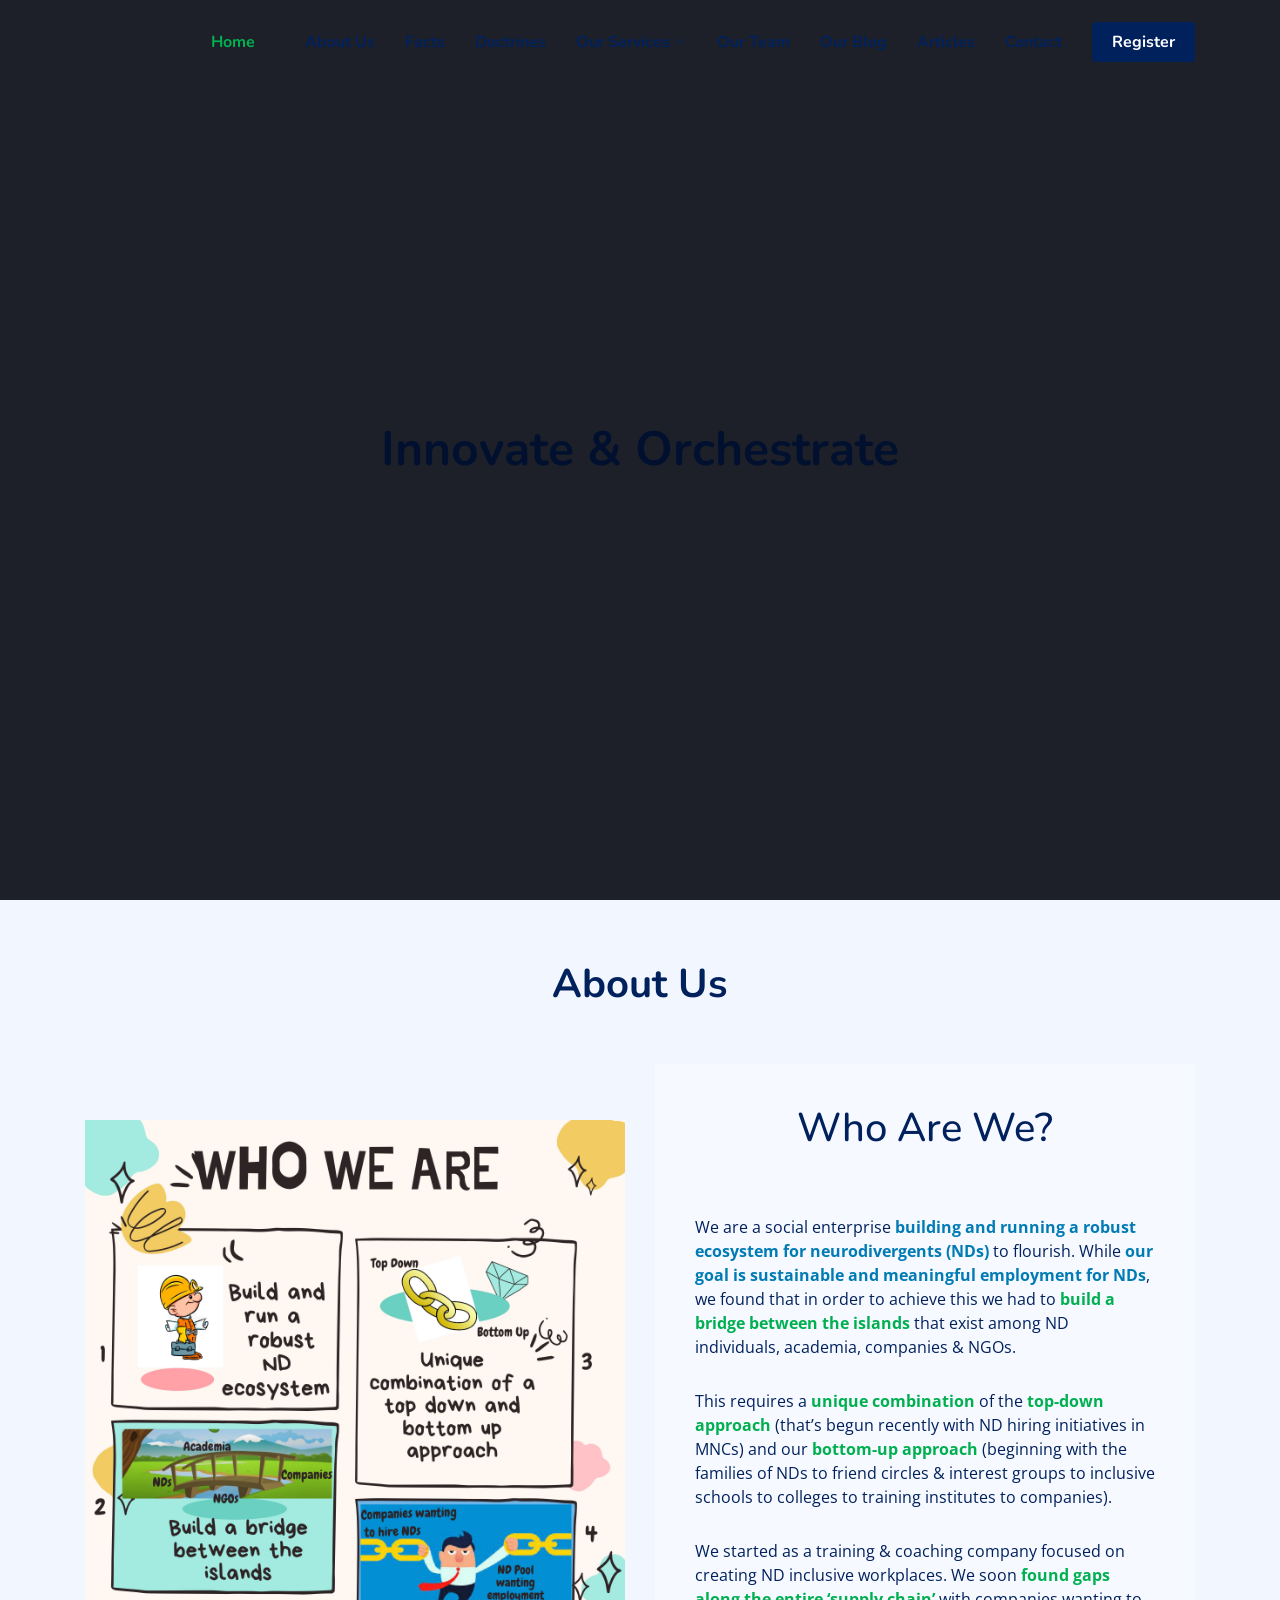
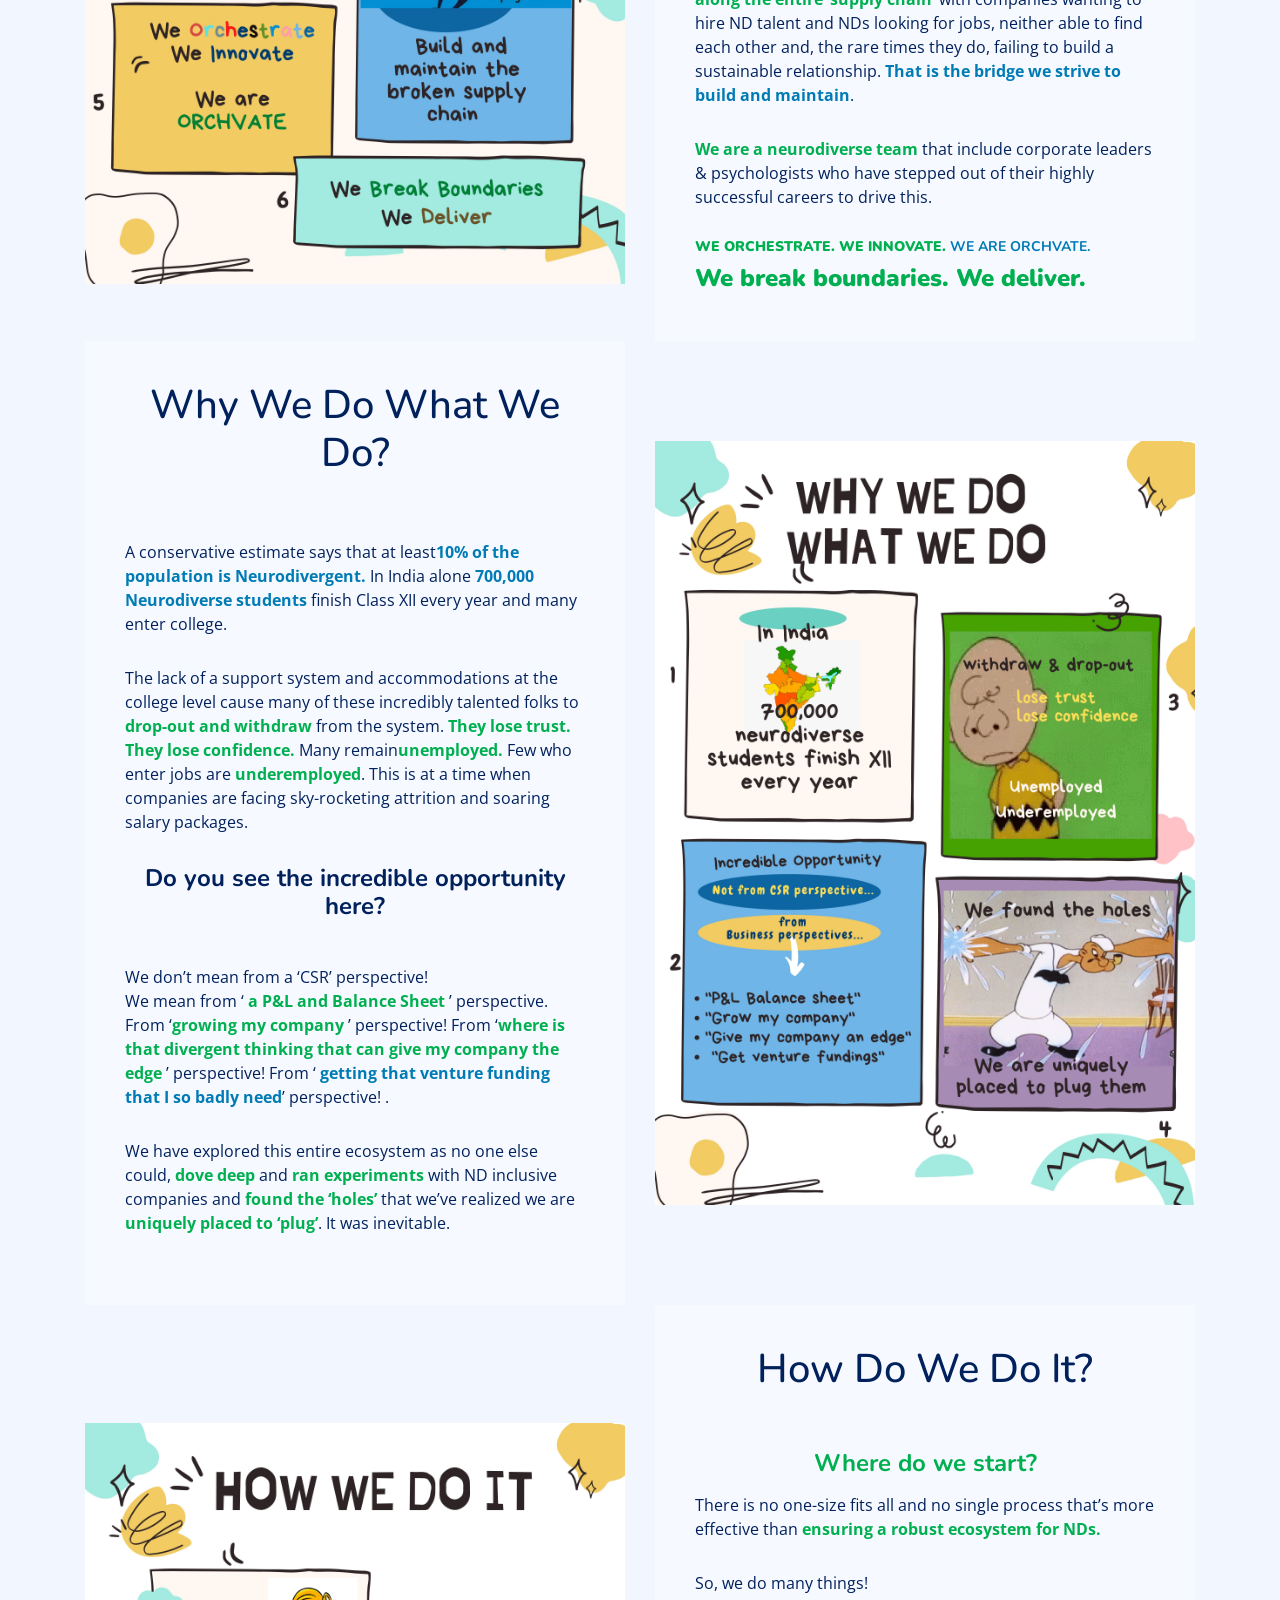
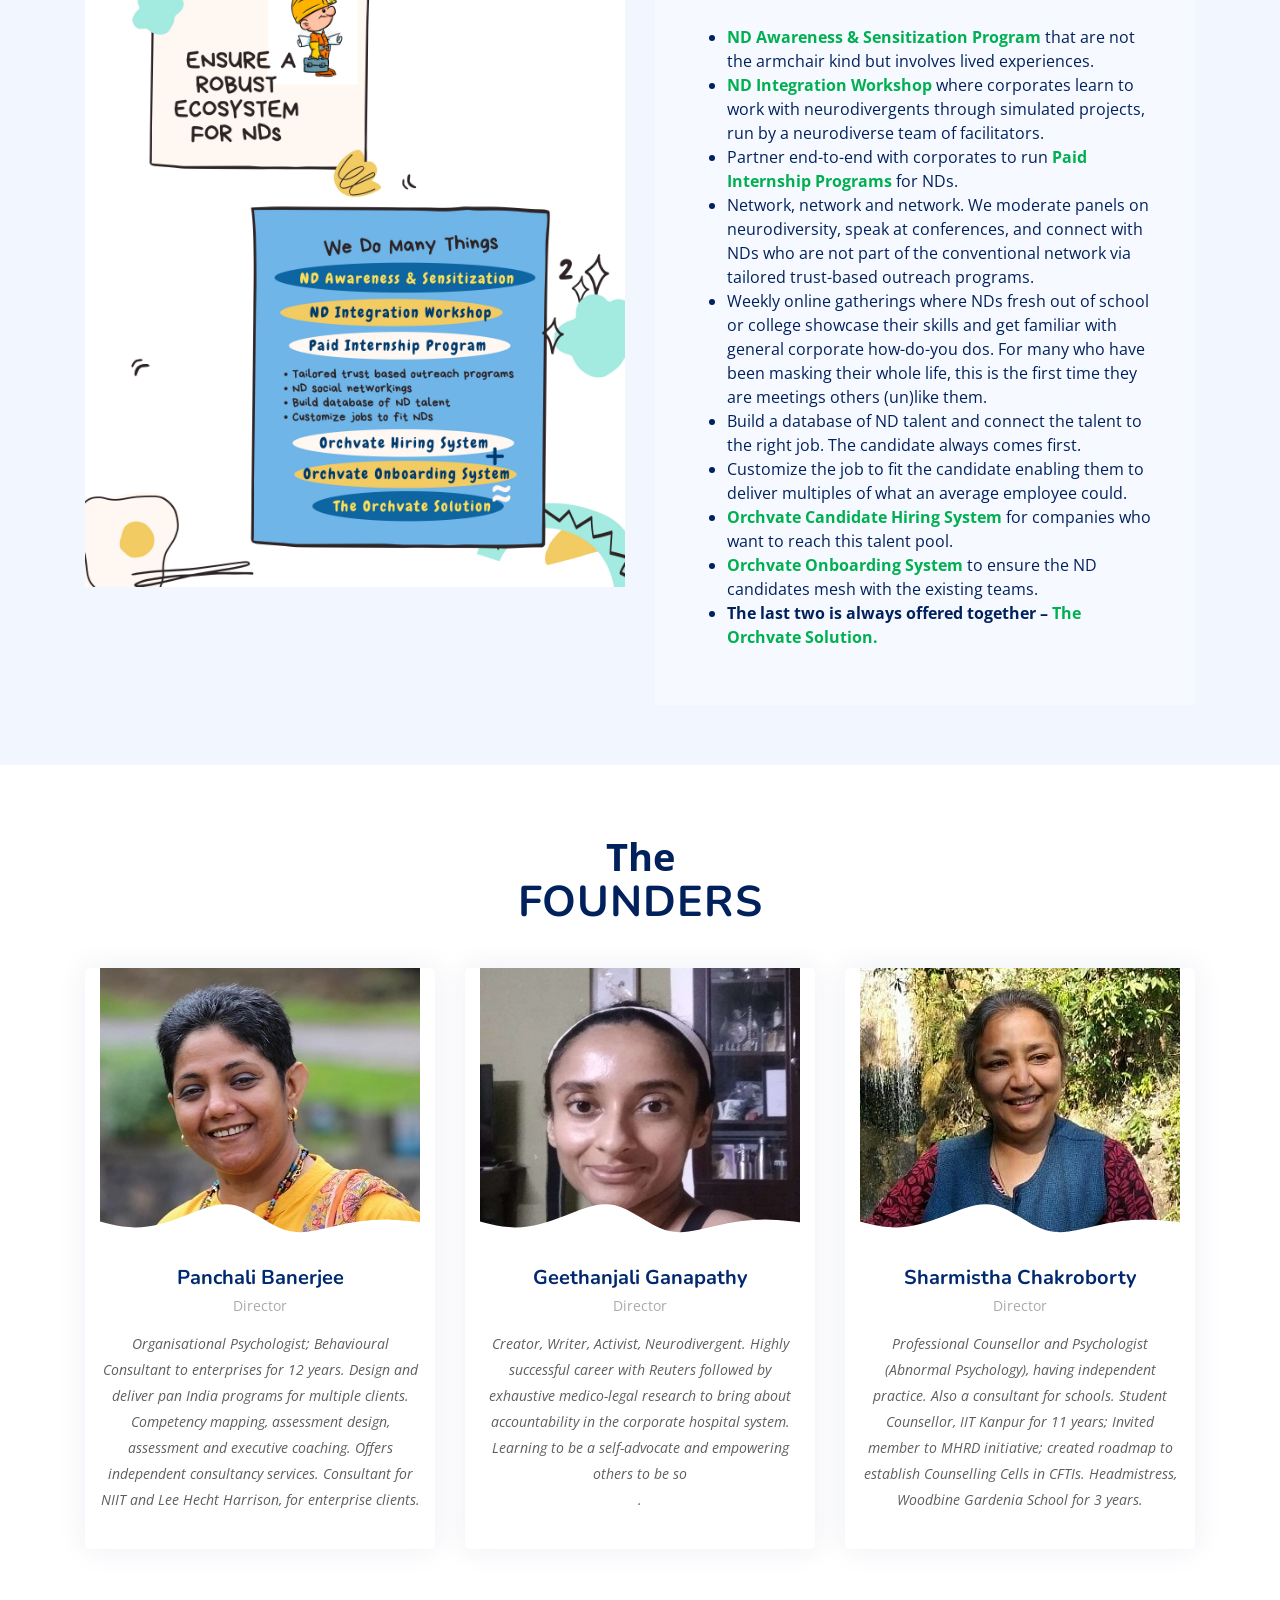
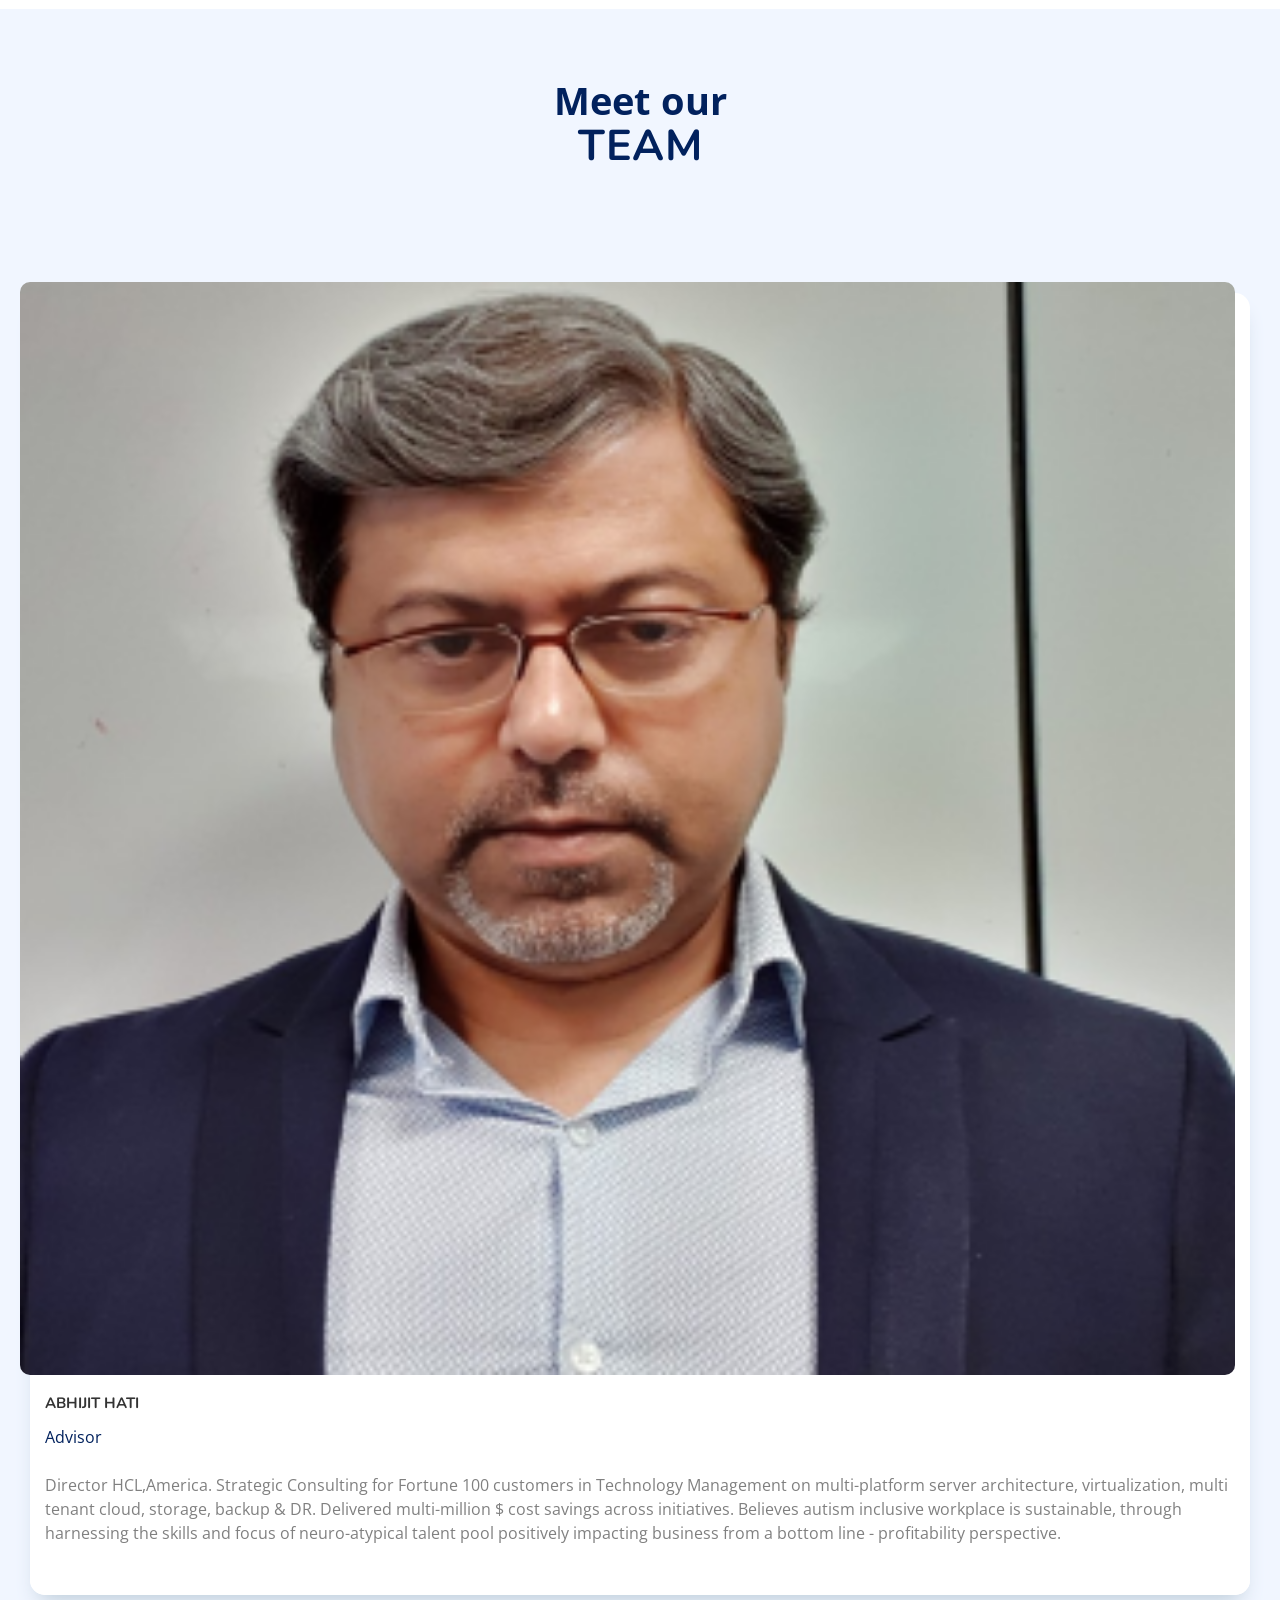
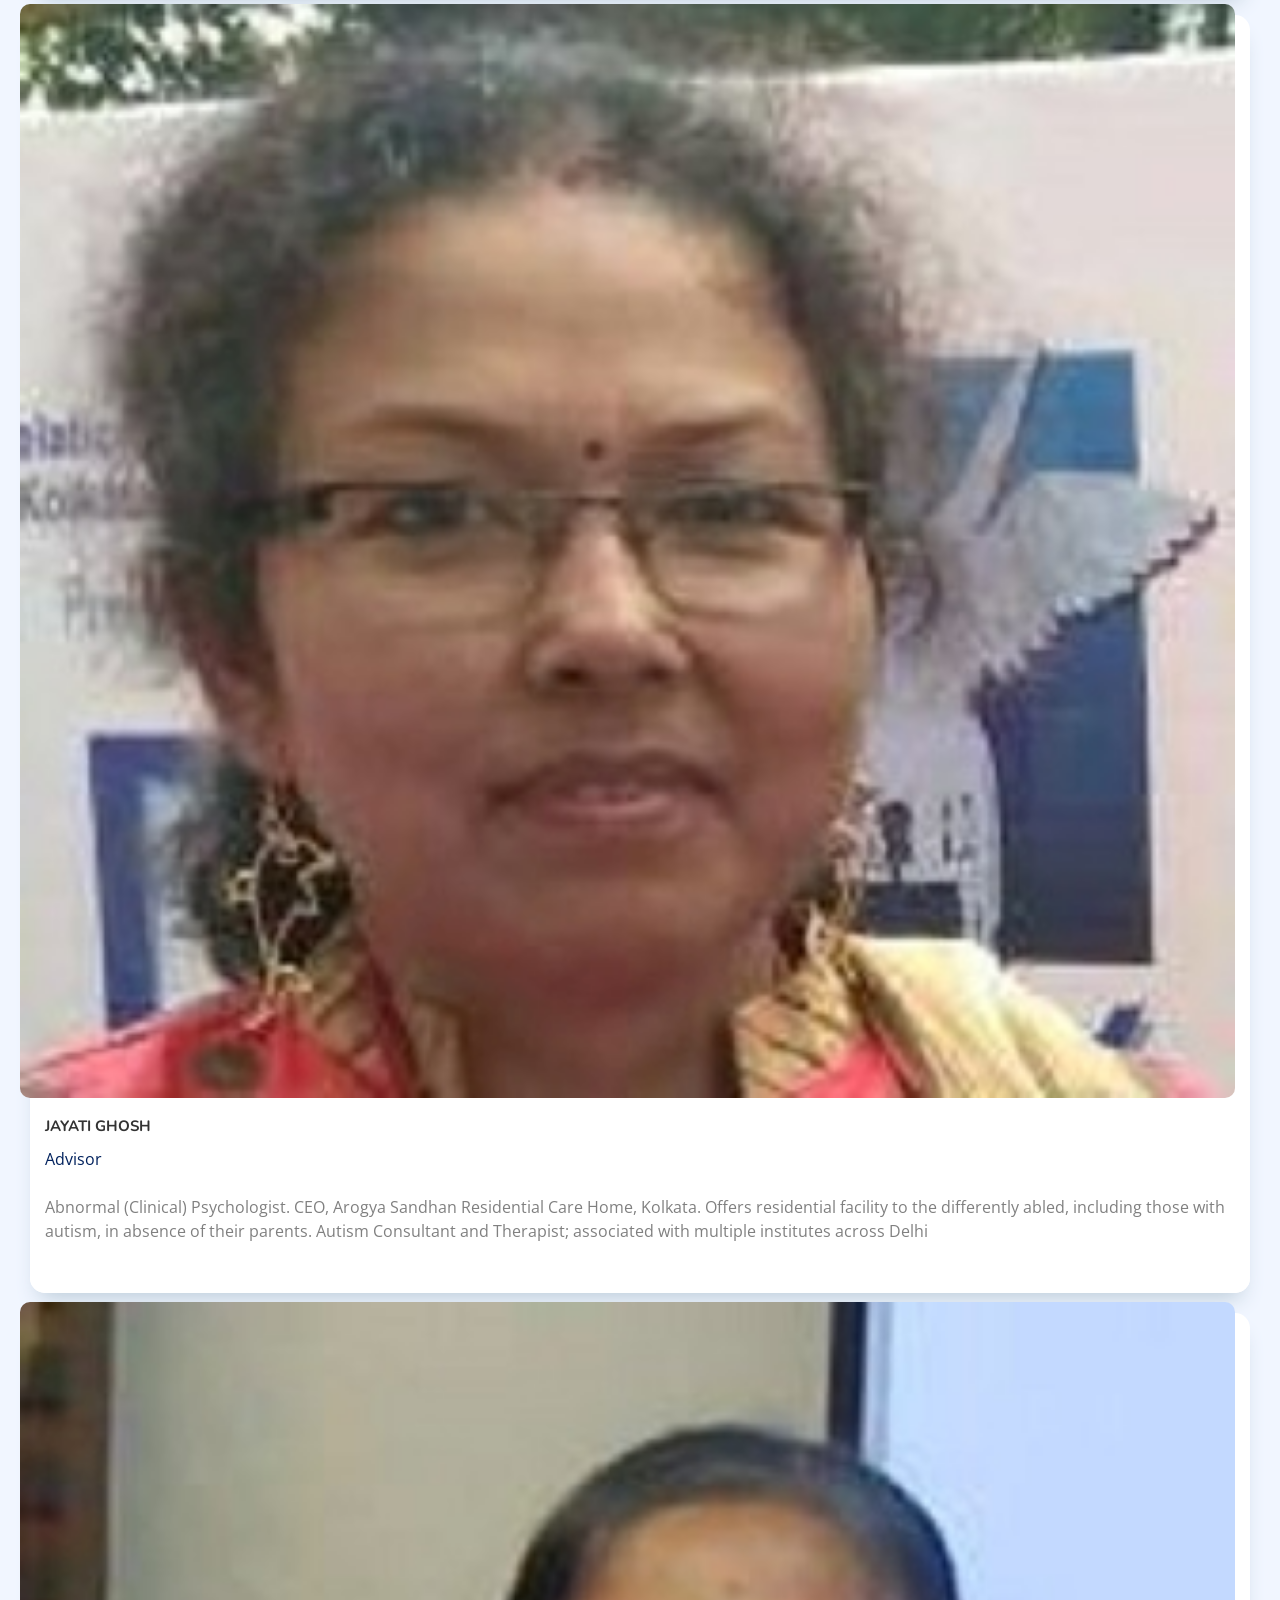
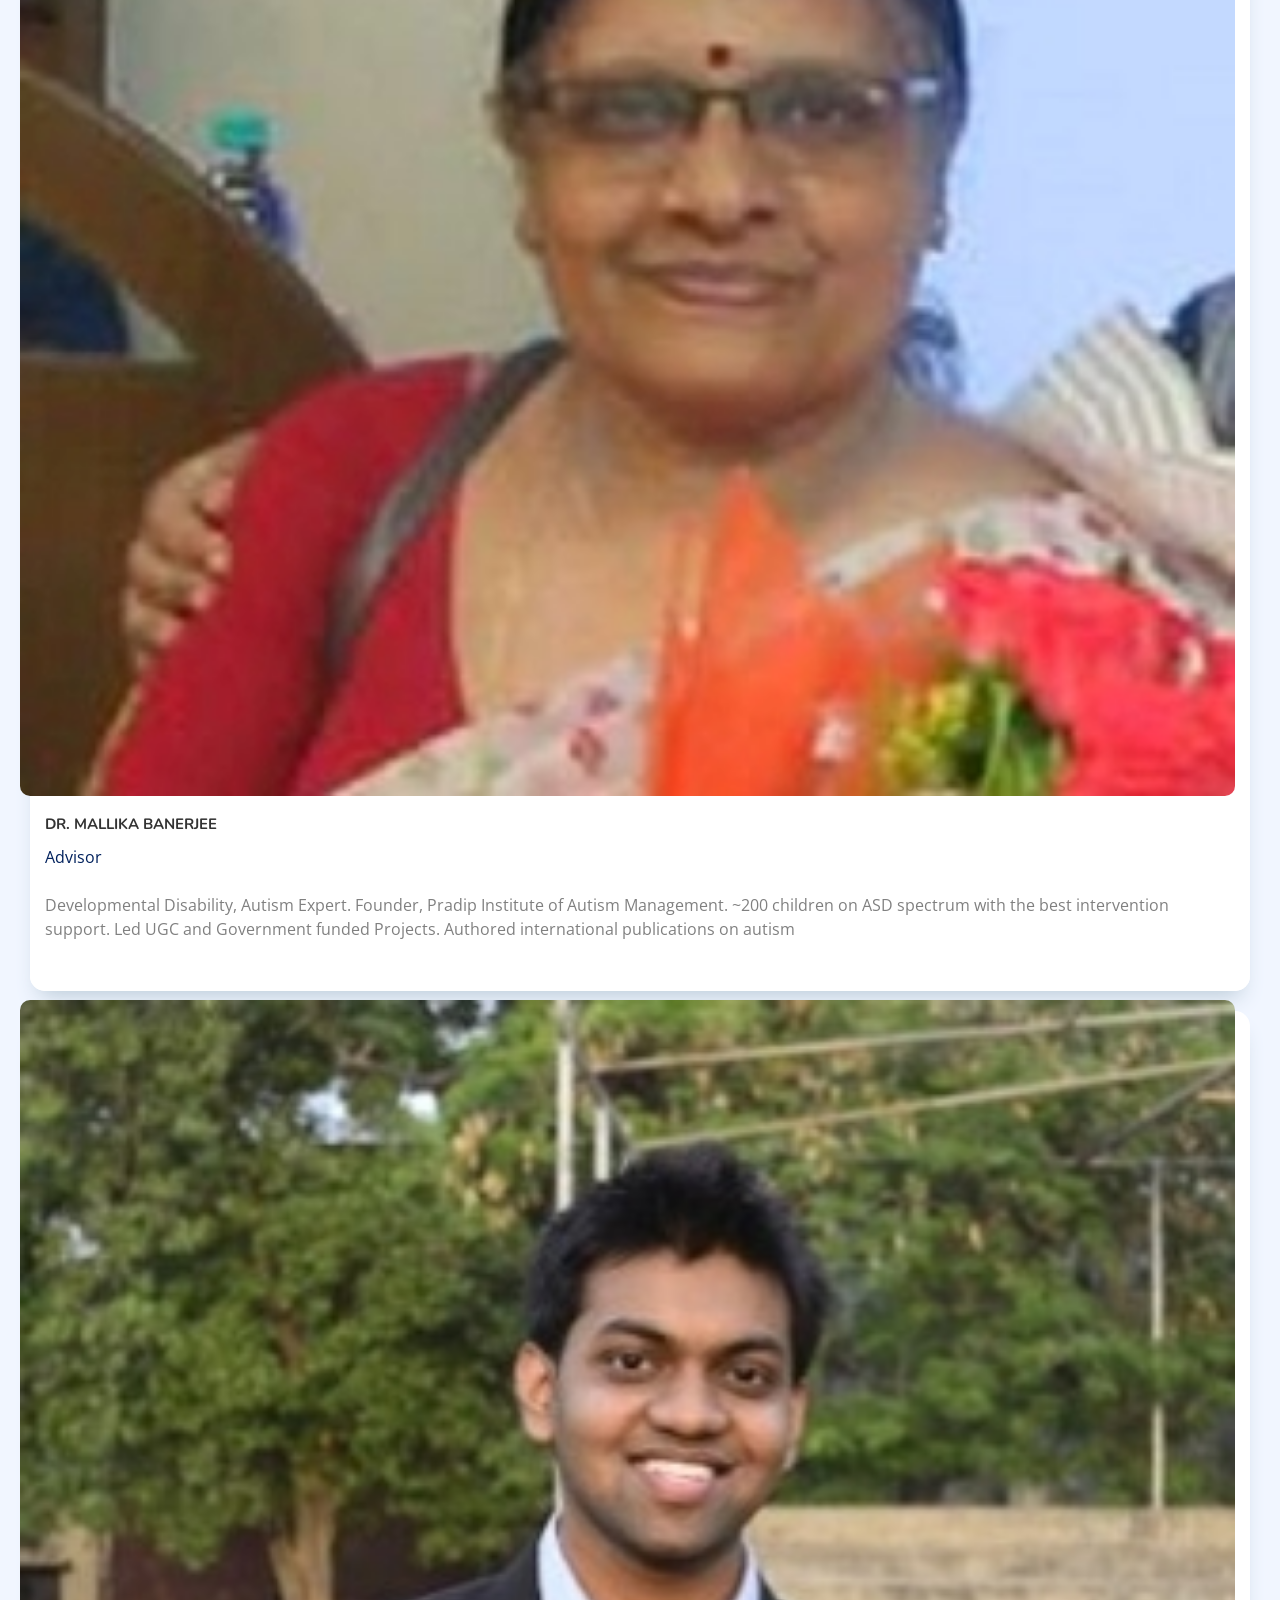
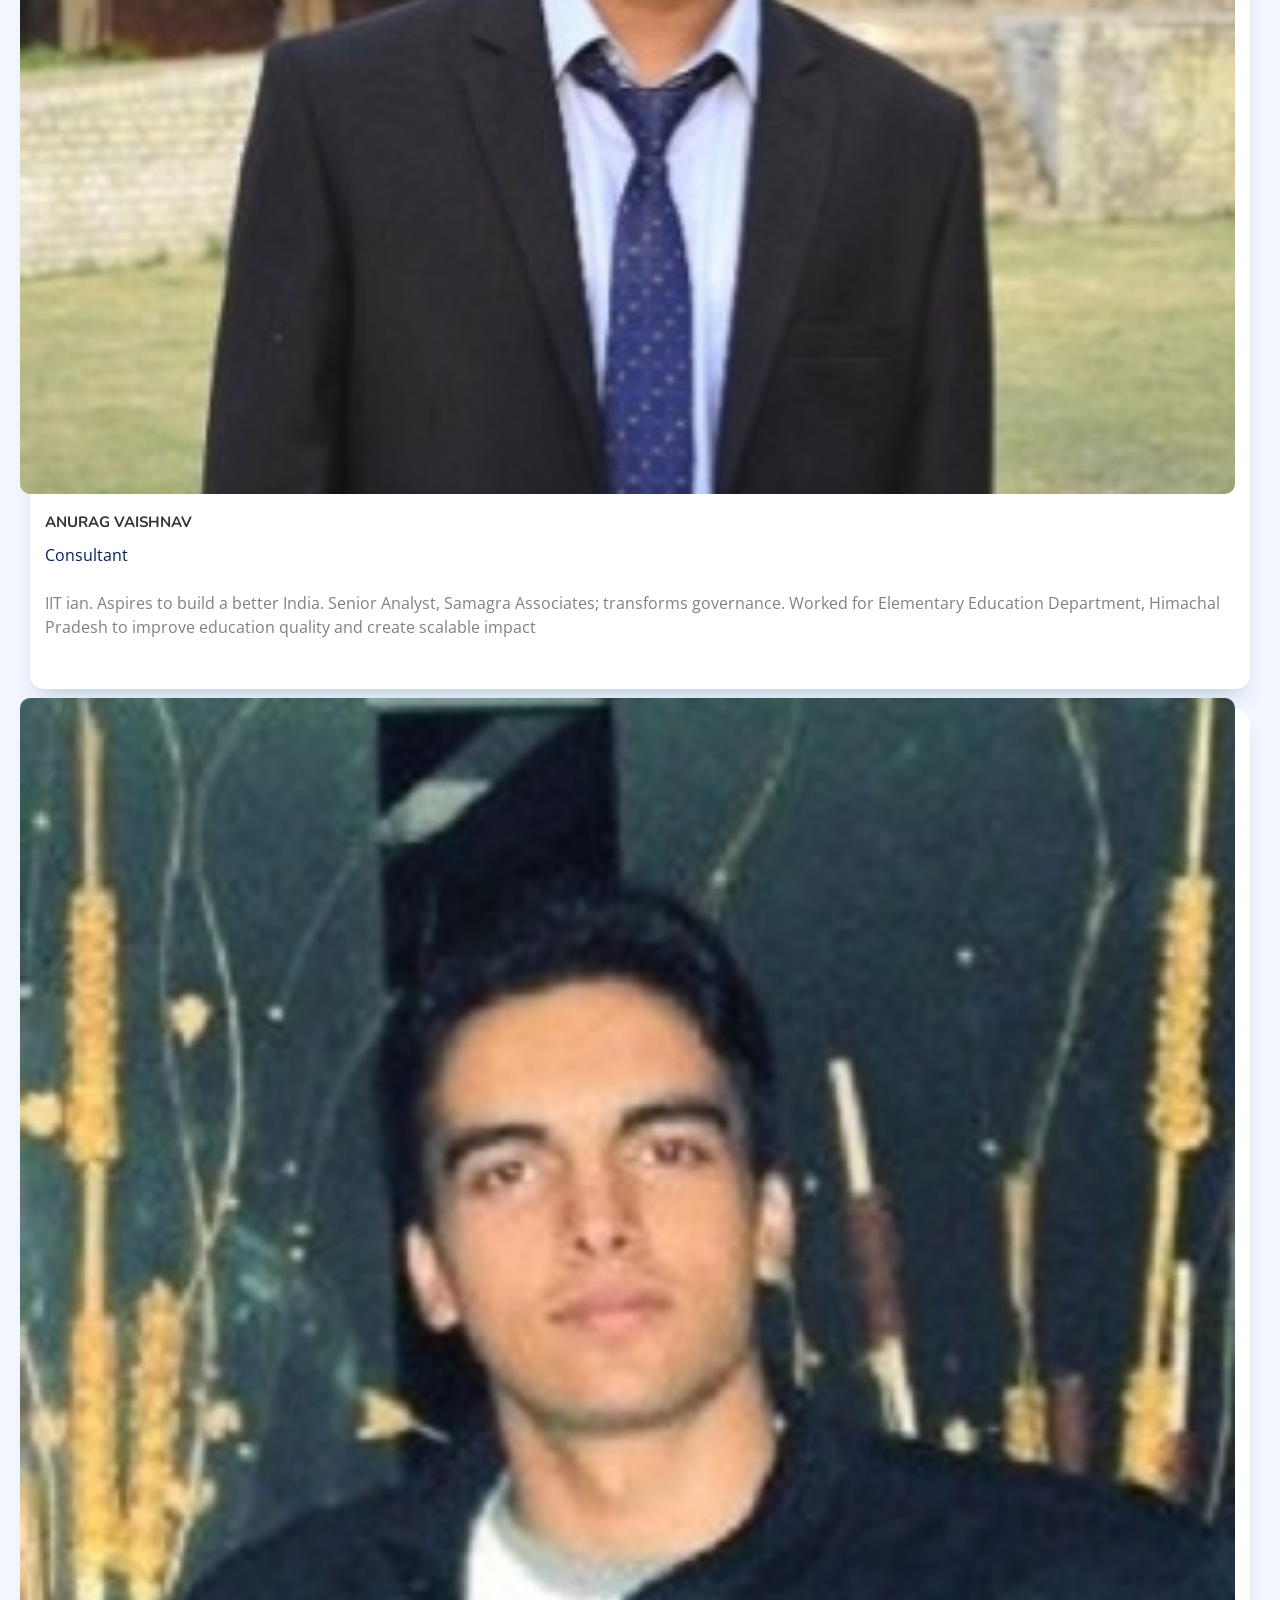
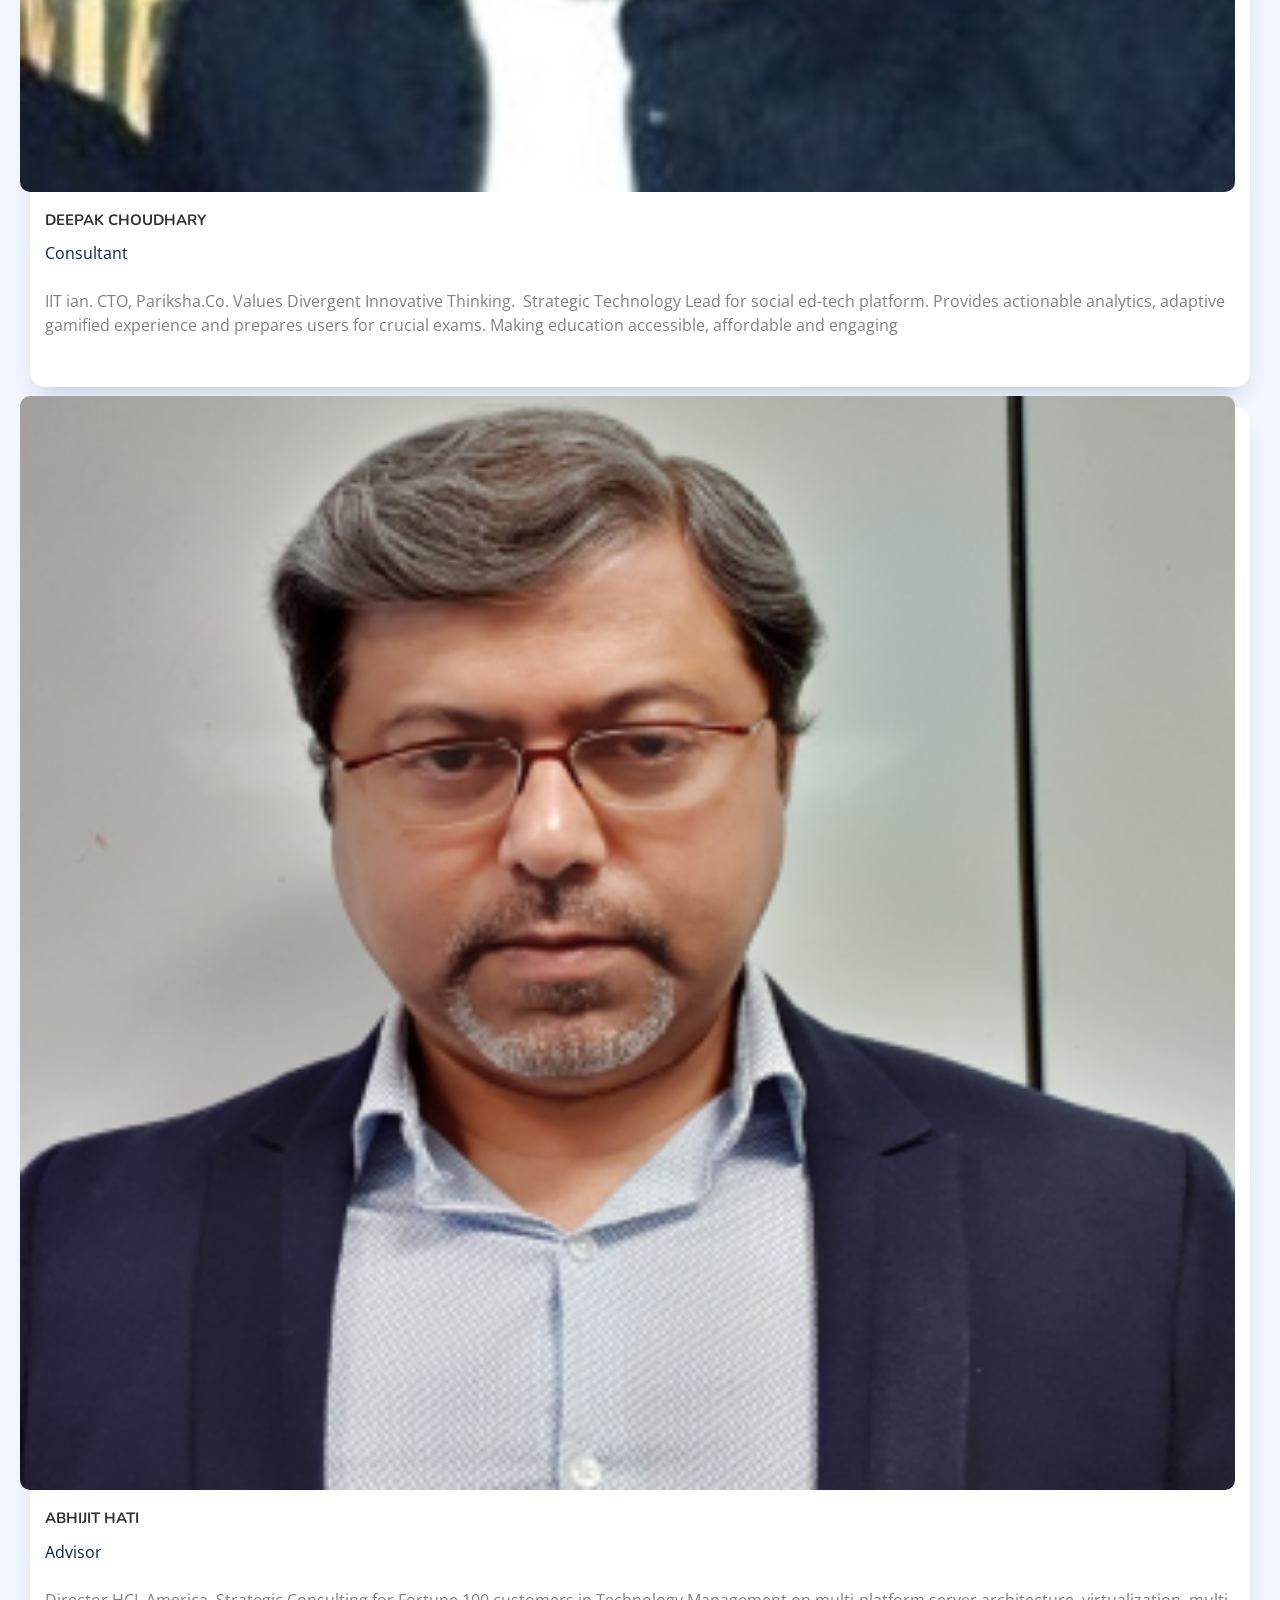
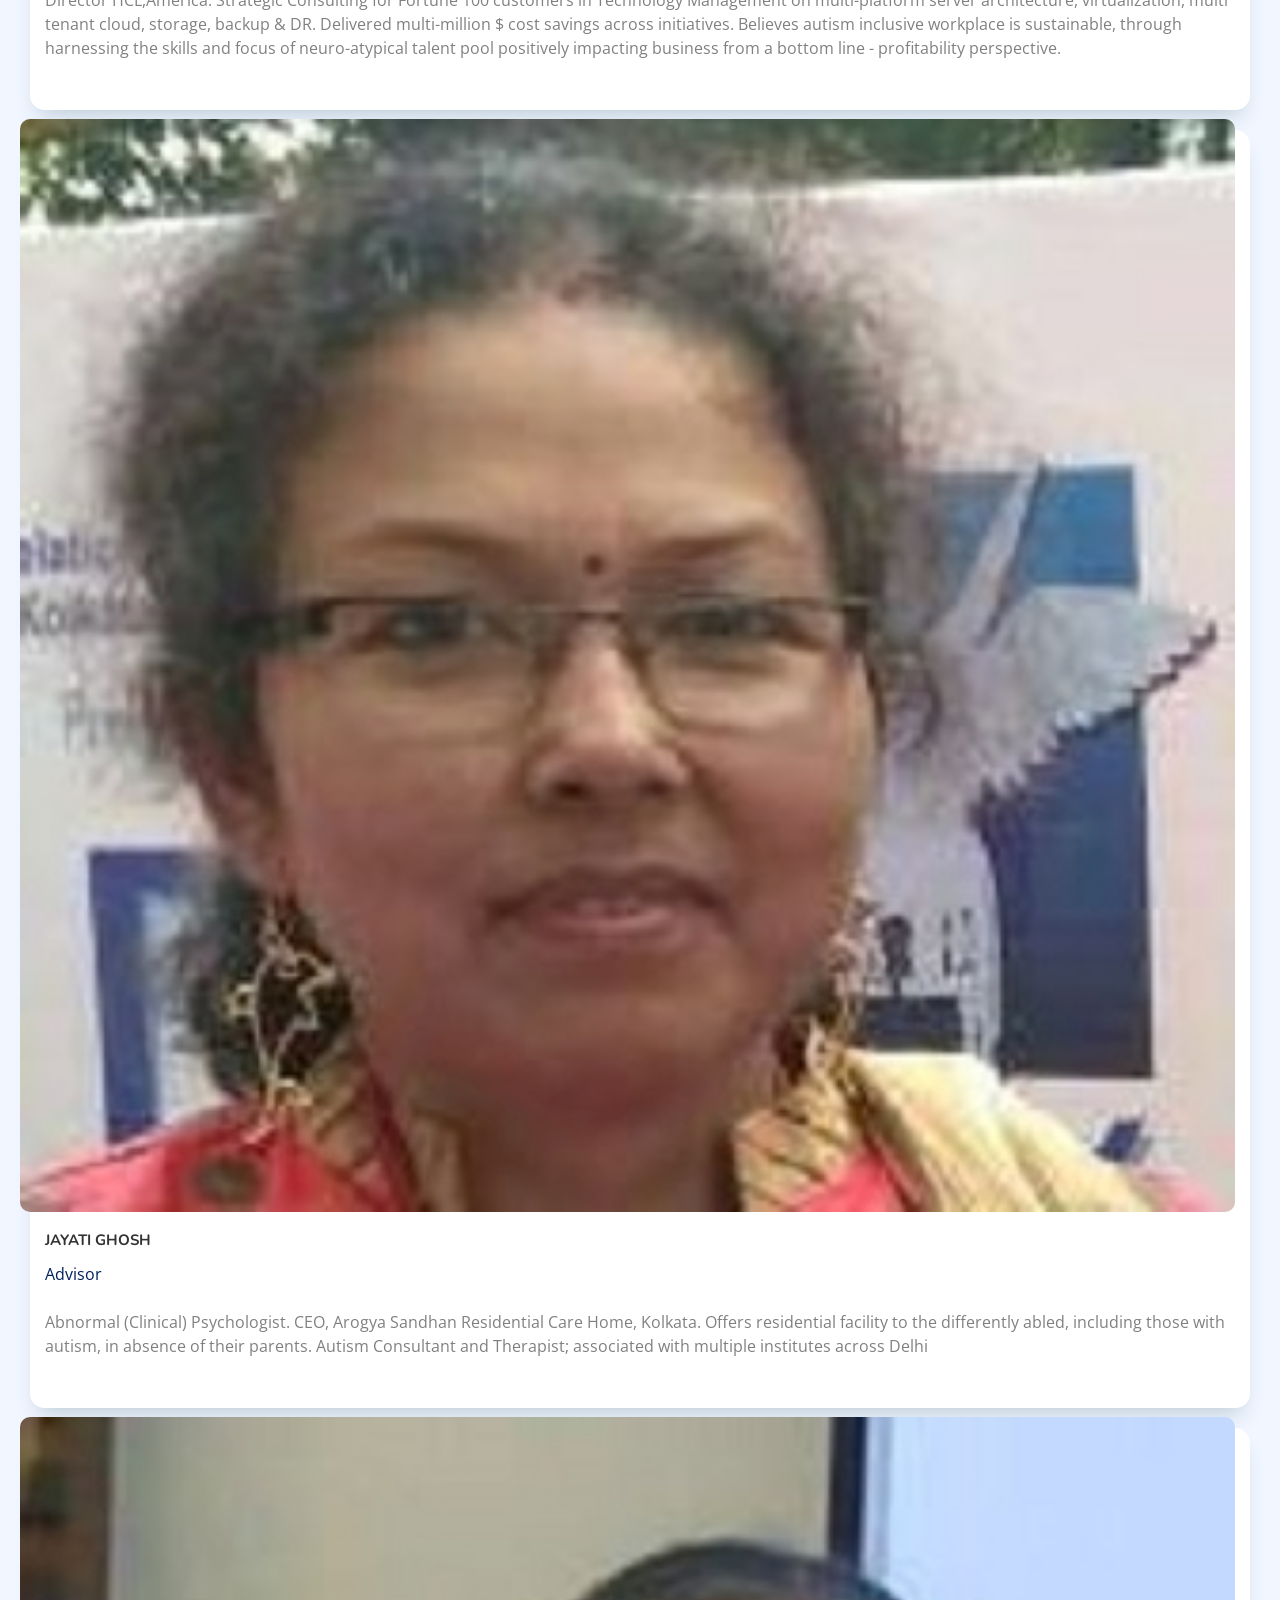
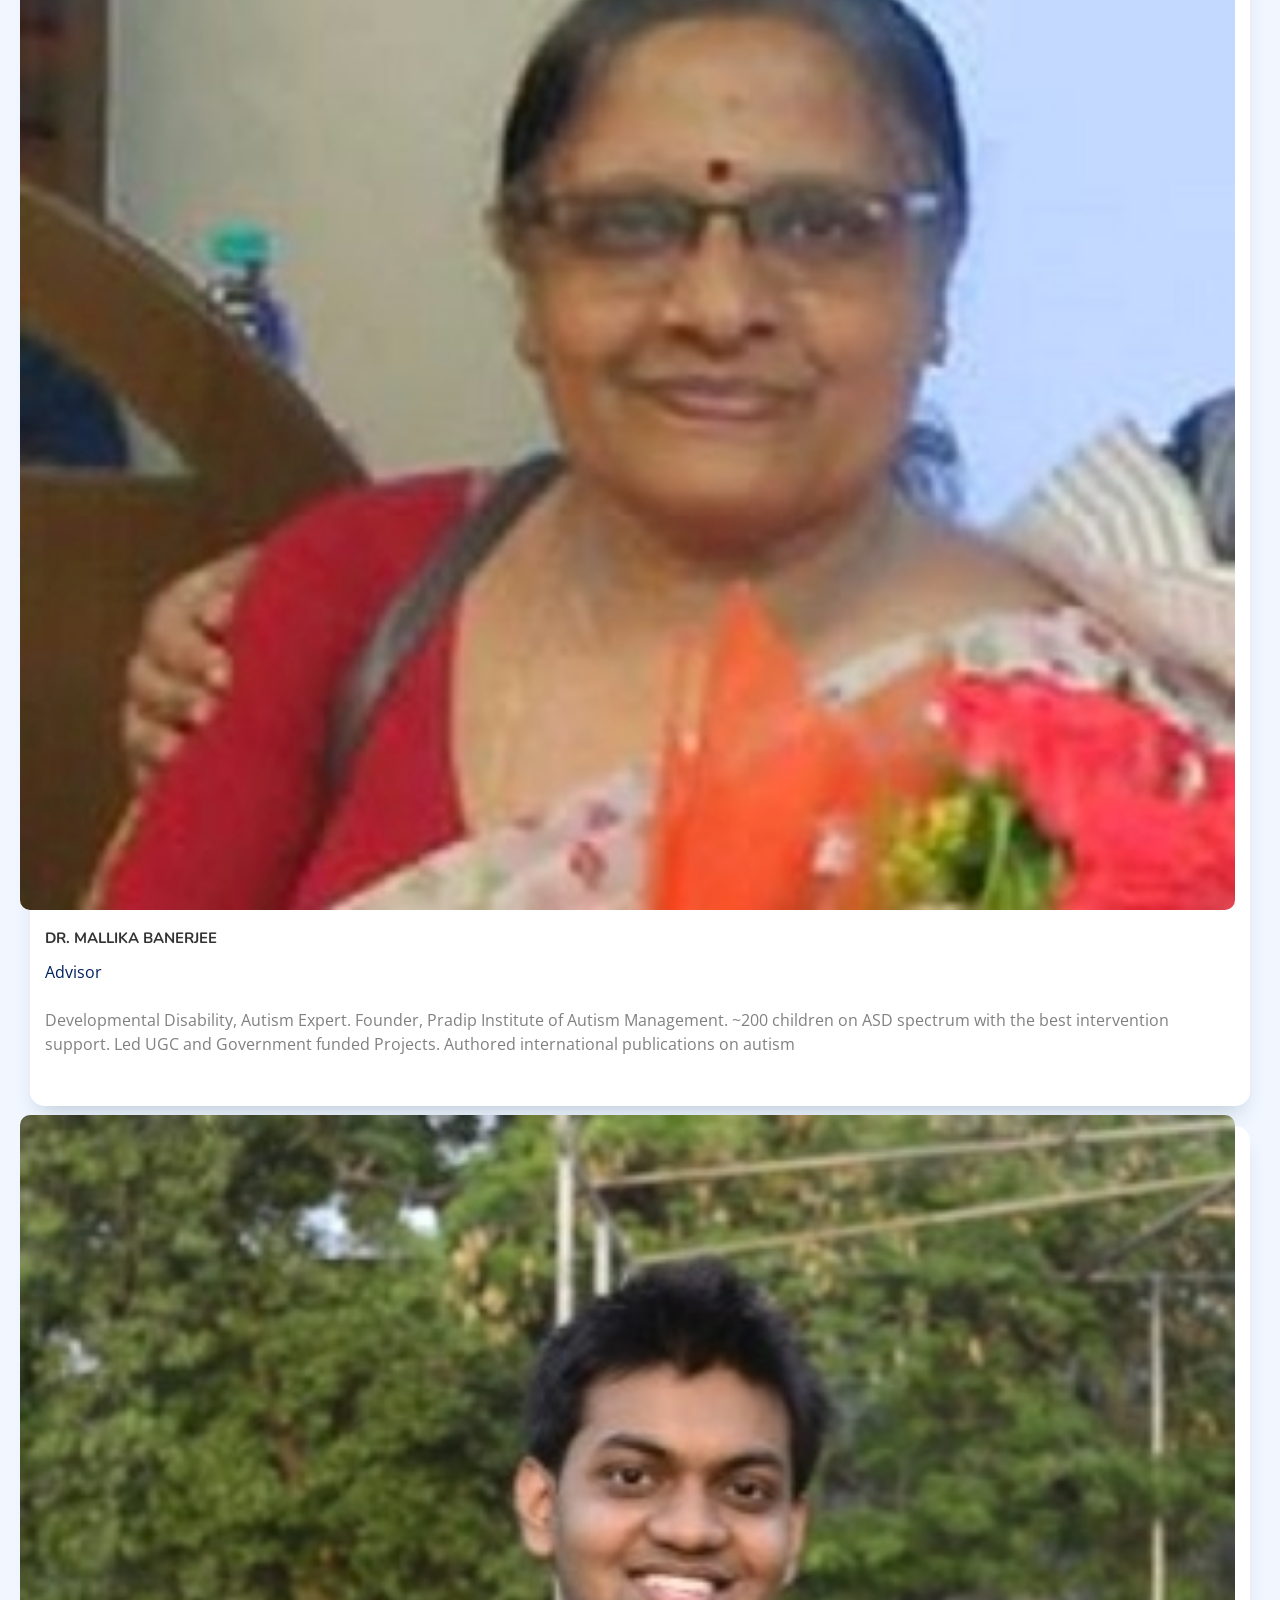
==== commit 4a60422a: "Update index.html" ====
--- a/index.html
+++ b/index.html
@@ -206,189 +206,11 @@
             <h1 style="text-align: center;"><b>About Us</b></br></br></h1>
                   
           </div>
-          <!--About with carouse-->
-
-          <div class="row gx-0">
-            <div
-              class="col-lg-6 d-flex col-sm-12 align-items-center "
-              data-aos="fade-up-right"
-              data-aos-delay="200"
-            >
-            <div id="slidy-container">
-              <figure id="slidy">
-                <!---->
-                <img  src="./assets/img/about us/who we are/Who We Are_pages-to-jpg-0007.jpg" alt="7" >
-                <img  src="./assets/img/about us/who we are/Who We Are_pages-to-jpg-0001.jpg" alt="1" >
-                <img  src="./assets/img/about us/who we are/Who We Are_pages-to-jpg-0002.jpg" alt="2" >
-                <img  src="./assets/img/about us/who we are/Who We Are_pages-to-jpg-0003.jpg" alt="3" >
-                <img  src="./assets/img/about us/who we are/Who We Are_pages-to-jpg-0004.jpg" alt="4" >
-                <img  src="./assets/img/about us/who we are/Who We Are_pages-to-jpg-0005.jpg" alt="5" >
-                <img  src="./assets/img/about us/who we are/Who We Are_pages-to-jpg-0006.jpg" alt="6" >
-                
-                
-              </figure>
-            </div>            
-          </div>
-            <div
-              class="col-lg-6 d-flex col-sm-12 flex-column justify-content-center"
-              data-aos="fade-up-left"
-              data-aos-delay="300"
-            >
-              
-              <div class="content">
-               
-                <h1 style="text-align: center;" data-aos="fade-up-left" data-aos-delay="200" >Who Are We?</br></br></h1>
-                <p data-aos="fade-up-right" data-aos-delay="200" >
-                  We are a social enterprise <b style="color: #007bb5;">building and running a robust ecosystem for neurodivergents (NDs)</b> to flourish. 
-                  While <b style="color: #007bb5;">our goal is sustainable and meaningful employment for NDs</b>,
-                   we found that in order to achieve this we had to <b style="color: #00B050;">build a bridge between the islands</b> that exist among ND individuals, academia, companies & NGOs. 
-                </p>
-                <p data-aos="fade-up-left" data-aos-delay="300">
-                  This requires a <b style="color: #00B050;">unique combination</b> of the <b style="color: #00B050;">top-down approach</b> 
-                  (that’s begun recently with ND hiring initiatives in MNCs)
-                   and our <b style="color: #00B050;">bottom-up approach </b>(beginning with the families of
-                    NDs to friend circles & interest groups to inclusive schools 
-                    to colleges to training institutes to companies).
-                </p>
-                <p data-aos="fade-up-right" data-aos-delay="400">
-                  We started as a training & coaching company focused on creating 
-                  ND inclusive workplaces. We soon <b style="color: #00B050;"> found gaps along the entire 
-                  ‘supply chain’</b> with companies wanting to hire ND talent and NDs 
-                  looking for jobs, neither able to find each other and, the rare times 
-                  they do, failing to build a sustainable relationship. <b style="color: #007bb5;"> That is
-                   the bridge we strive to build and maintain</b>.
-                </p>
-                <p data-aos="fade-up-left" data-aos-delay="500">
-                  <b style="color: #00B050;">
-                  We are a neurodiverse team</b> that include corporate leaders & psychologists who have stepped out of their highly successful careers to drive this. 
-                </p>
-                <h3 data-aos="fade-up-right" data-aos-delay="300"><b style="color: #00B050;text-align: center;">We Orchestrate. We Innovate.</b> <span style="color: #007bb5;">We are Orchvate.</span></h3>
-                <h2 data-aos="fade-up-left" data-aos-delay="400"><b style="color: #00B050;text-align: center;">We break boundaries. We deliver.</b></h2>
-                <div class="text-center text-lg-start">
+
+          
+           <!--About without carousel--> 
                   
-                </div>
-              </div>
-            </div>
-
-            
-          </div>
-          <div class="row gx-0">
-           
-            <div
-              class="col-lg-6 d-flex col-sm-12 order-last order-sm-last order-md-first order-lg-first  flex-column justify-content-center"
-              data-aos="fade-up-right"
-              data-aos-delay="200"
-            >
-            <div class="content">
-               
-              <h1 data-aos="fade-up-left" data-aos-delay="300" style="text-align: center;">Why We Do What We Do?</br></br></h1>
-              <p data-aos="fade-up-right" data-aos-delay="400">
-                A conservative estimate says that at least<b style="color: #007bb5;">10% of the population is Neurodivergent.</b> In India alone <b style="color: #007bb5;">700,000 Neurodiverse students </b>
-                finish Class XII every year and many enter college. 
-              </p>
-              <p data-aos="fade-up-left" data-aos-delay="500">
-                The lack of a support system and accommodations at the college level cause many of these incredibly talented folks to <b style="color: #00B050;">drop-out and withdraw </b> from the system. <b style="color: #00B050;">They lose trust. They lose confidence. </b> 
-                Many remain<b style="color: #00B050;">unemployed. </b>Few who enter jobs are <b style="color: #00B050;">underemployed</b>. This is at a time when companies are facing sky-rocketing attrition and soaring salary packages.
-              </p>
-              <h2 data-aos="fade-up-right" data-aos-delay="600" style="text-align: center;">Do you see the incredible opportunity here? </br></br></h2>
-              <p data-aos="fade-up-left" data-aos-delay="300" >
-                We don’t mean from a ‘CSR’ perspective! </br>We mean from ‘ <b style="color: #00B050;"> a P&L and Balance Sheet
-                </b>’ perspective. From ‘<b style="color: #00B050;">growing my company
-                </b>’ perspective! From ‘<b style="color: #00B050;">where is that divergent thinking that can give my company the edge
-                </b>’ perspective! From ‘<b style="color: #007bb5;"> getting that venture funding that I so badly need</b>’ perspective! .
-              </p>
-              <p data-aos="fade-up-right" data-aos-delay="400">We have explored this entire ecosystem as no one else could, 
-                <b style="color: #00B050;">
-                  dove deep </b>and<b style="color: #00B050;text-align: center;"> ran experiments </b> with ND inclusive companies and 
-                  <b style="color: #00B050;text-align: center;">found the ‘holes’ </b> that we’ve realized we are
-                   <b style="color: #00B050;text-align: center;">uniquely placed to ‘plug’</b>. It was inevitable.</p>
-              <div class="text-center text-lg-start">
-                
-              </div>
-            </div>
-            </div>
-            <div
-              class="col-lg-6 d-flex col-sm-12 align-items-center"
-              data-aos="fade-up-left"
-              data-aos-delay="200"
-            >
-            <div id="slidy-container">
-              <figure id="slidy">
-                <img  src="./assets/img/about us/why we do/why we do (6).jpg" alt="6" >
-                <img  src="./assets/img/about us/why we do/why we do (1).jpg" alt="1" >
-                <img  src="./assets/img/about us/why we do/why we do (2).jpg" alt="2" >
-                <img  src="./assets/img/about us/why we do/why we do (3).jpg" alt="3" >
-                <img  src="./assets/img/about us/why we do/why we do (4).jpg" alt="4" >
-                <img  src="./assets/img/about us/why we do/why we do (5).jpg" alt="5" >
-                
-              
-                
-              </figure>
-            </div>            
-          </div>
-         </div>
-          <div class="row gx-0">
-            <div
-              class="col-lg-6 d-flex col-sm-12 align-items-center"
-              data-aos="fade-up-right"
-              data-aos-delay="200"
-            >
-            <div id="slidy-container">
-              <figure id="slidy">
-                <img  src="./assets/img/about us/how we do/how we do (4).jpg" alt="4" >
-                <img  src="./assets/img/about us/how we do/how we do (1).jpg" alt="1" >
-                <img  src="./assets/img/about us/how we do/how we do (2).jpg" alt="2" >
-                <img  src="./assets/img/about us/how we do/how we do (3).jpg" alt="3" >
-                
-                
-                
-              </figure>
-            </div>            
-          </div>
-            <div
-              class="col-lg-6 d-flex flex-column justify-content-center"
-              data-aos="fade-up-left"
-              data-aos-delay="300"
-            >
-            <div class="content">
-               
-              <h1 data-aos="fade-up-left" data-aos-delay="400" style="text-align: center;">How Do We Do It?</br></br></h1>
-              <h2 data-aos="fade-up-right" data-aos-delay="500" style="text-align: center;"><span style="color: #00B050;">Where do we start?</span> </h2>
-              <p data-aos="fade-up-left" data-aos-delay="600">
-                There is no one-size fits all and no single process that’s more effective than  <b style="color: #00B050;">ensuring a robust ecosystem for NDs.</b>              </p>
-              </p>
-              <p data-aos="fade-up-right" data-aos-delay="300">
-                So, we do many things!</br> </p>
-              <ul data-aos="fade-up-left" data-aos-delay="400">
-                <li data-aos="fade-up-right" data-aos-delay="600"><b style="color: #00B050;">ND Awareness & Sensitization Program</b> that are not the armchair kind but involves lived experiences. </li>
-                <li data-aos="fade-up-left" data-aos-delay="800"><b style="color: #00B050;">ND Integration Workshop</b> where corporates learn to work with neurodivergents through 
-                  simulated projects, run by a neurodiverse team of facilitators. </li>
-                <li data-aos="fade-up-right" data-aos-delay="300">Partner end-to-end with corporates to run <b style="color: #00B050;">Paid Internship Programs</b> for NDs.</li>
-                <li data-aos="fade-up-left" data-aos-delay="400">Network, network and network. We moderate panels on neurodiversity, speak at conferences,
-                   and connect with NDs who are not part of the conventional network via tailored trust-based outreach programs.</li>
-                <li data-aos="fade-up-right" data-aos-delay="600">Weekly online gatherings where NDs fresh out of school or college showcase their skills and get familiar
-                   with general corporate how-do-you dos. For many who have been masking their whole life, this is the first 
-                   time they are meetings others (un)like them.</li>
-                <li data-aos="fade-up-left" data-aos-delay="300">Build a database of ND talent and connect the talent to the right job. The candidate always comes first.</li>
-                <li data-aos="fade-up-right" data-aos-delay="400">Customize the job to fit the candidate enabling them to deliver multiples of what an average employee could.</li>
-                <li data-aos="fade-up-left" data-aos-delay="600"><b style="color: #00B050;">Orchvate Candidate Hiring System</b> for companies who want to reach this talent pool.</li>
-                <li data-aos="fade-up-right" data-aos-delay="300"><b style="color: #00B050;">Orchvate Onboarding System</b> to ensure the ND candidates mesh with the existing teams.</li>
-                <li data-aos="fade-up-left" data-aos-delay="500"><b >The last two is always offered together – </b><b style="color: #00B050;">The Orchvate Solution.</b></li>
-              </ul>
-             
-            </div>
-            </div>
-
-            
-          </div>
-           <!--End of About with carouse-->   
           
-           <!--About without carouse--> 
-                  
-           <div class="row gx-0 align-items-center">
-            <h1 style="text-align: center;"><b>About Us without carousel</b></br></br></h1>
-                  
-           </div>
           <div class="row gx-0">
             
             <div
@@ -406,7 +228,7 @@
           
           <div class="content">
            
-            <h1 style="text-align: center;" data-aos="fade-up-left" data-aos-delay="200" >Who Are We?</br></br></h1>
+            <h1 class="d-none d-lg-block" style="text-align: center;" data-aos="fade-up-left" data-aos-delay="200" >Who Are We?</br></br></h1>
             <p data-aos="fade-up-right" data-aos-delay="200" >
               We are a social enterprise <b style="color: #007bb5;">building and running a robust ecosystem for neurodivergents (NDs)</b> to flourish. 
               While <b style="color: #007bb5;">our goal is sustainable and meaningful employment for NDs</b>,
@@ -448,7 +270,7 @@
             >
             <div class="content">
                
-              <h1 data-aos="fade-up-left" data-aos-delay="300" style="text-align: center;">Why We Do What We Do?</br></br></h1>
+              <h1 class="d-none d-lg-block" data-aos="fade-up-left" data-aos-delay="300" style="text-align: center;">Why We Do What We Do?</br></br></h1>
               <p data-aos="fade-up-right" data-aos-delay="400">
                 A conservative estimate says that at least<b style="color: #007bb5;">10% of the population is Neurodivergent.</b> In India alone <b style="color: #007bb5;">700,000 Neurodiverse students </b>
                 finish Class XII every year and many enter college. 
@@ -490,7 +312,7 @@
               data-aos="zoom-out"
               data-aos-delay="200"
             >
-            <img data-aos="fade-up-right" data-aos-delay="200" src="./assets/img/about us/how we do/how we do (4).jpg"  class="img-fluid " alt="1">           
+            <img data-aos="fade-up-right" data-aos-delay="200" src="./assets/img/about us/how we do/how we do (3).jpg"  class="img-fluid " alt="1">           
           </div>
           <div
           class="col-lg-6 d-flex flex-column justify-content-center"
@@ -499,7 +321,7 @@
         >
         <div class="content">
            
-          <h1 data-aos="fade-up-left" data-aos-delay="400" style="text-align: center;">How Do We Do It?</br></br></h1>
+          <h1 class="d-none d-lg-block" data-aos="fade-up-left" data-aos-delay="400" style="text-align: center;">How Do We Do It?</br></br></h1>
           <h2 data-aos="fade-up-right" data-aos-delay="500" style="text-align: center;"><span style="color: #00B050;">Where do we start?</span> </h2>
           <p data-aos="fade-up-left" data-aos-delay="600">
             There is no one-size fits all and no single process that’s more effective than  <b style="color: #00B050;">ensuring a robust ecosystem for NDs.</b>              </p>
@@ -534,50 +356,8 @@
       </section>
       <!-- End About Section -->
 
-      <!-- ======= Values Section ======= -->
-      <section id="values" class="values">
-        <div class="container" data-aos="fade-up">
-          <header class="section-header"></header>
-
-          <div class="row">
-            <div class="col-lg-4">
-              <div class="box" data-aos="fade-up-right" data-aos-delay="200">
-                <img src="assets/img/vision.png" class="img-fluid" alt=""width="256"
-                height="256" />
-                <h3>Vision</h3>
-                <p>
-                  “Build an entire ND ecosystem in India, engaging Industry,
-                  Academia and Community.”
-                </p>
-              </div>
-            </div>
-
-            <div class="col-lg-4 mt-4 mt-lg-0">
-              <div class="box" data-aos="fade-up" data-aos-delay="400">
-                <img src="assets/img/mission.png" class="img-fluid" alt="" width="256"
-                height="256"/>
-                <h3>Mission</h3>
-                <p>
-                  “Implement innovative approach to develop employability of
-                  neuro divergent population, ensuring gainful employment.”
-                </p>
-              </div>
-            </div>
-
-            <div class="col-lg-4 mt-4 mt-lg-0">
-              <div class="box" data-aos="fade-up-left" data-aos-delay="600">
-                <img src="assets/img/value proposition.png" class="img-fluid" alt="" width="256"
-                height="246"/>
-                <h3>Value Proposition</h3>
-                <p>
-                  Create workplaces where boundaries are broken, and differences
-                  are welcomed.
-                </p>
-              </div>
-            </div>
-          </div>
-        </div>
-      </section>
+
+      
       <!-- End Values Section -->
      
       <!-- ======= Counts Section ======= -->
@@ -782,7 +562,7 @@
             </h3><span>Advisor</span>
             <p class="post-description"></br>Abnormal (Clinical) Psychologist. CEO, Arogya Sandhan Residential Care Home, Kolkata.
               Offers residential facility to the differently abled, including those with autism, in absence of their parents.
-              Autism Consultant and Therapist; associated with multiple institutes across Delhi</br></br></br></br>.</p>
+              Autism Consultant and Therapist; associated with multiple institutes across Delhi</p>
             
           </div>
         </div>
@@ -800,7 +580,7 @@
             </h3><span>Advisor</span>
             <p class="post-description"></br>Developmental Disability, Autism Expert.
               Founder, Pradip Institute of Autism Management.  ~200 children on ASD spectrum with the best intervention support.
-              Led UGC and Government funded Projects. Authored international publications on autism</br></br></br></br></br>.</p>
+              Led UGC and Government funded Projects. Authored international publications on autism</p>
             
           </div>
         </div>
@@ -818,7 +598,7 @@
             </h3><span>Consultant</span>
             <p class="post-description"></br>IIT ian. Aspires to build a better India.
               Senior Analyst, Samagra Associates; transforms governance. Worked for Elementary Education Department,
-              Himachal Pradesh to improve education quality and create scalable impact</br></br></br></br></br></br>.</p>
+              Himachal Pradesh to improve education quality and create scalable impact</p>
             
           </div>
         </div>
@@ -836,7 +616,7 @@
             <p class="post-description"></br>IIT ian. CTO, Pariksha.Co. Values Divergent Innovative Thinking. 
               Strategic Technology Lead for social ed-tech platform. Provides actionable analytics,
               adaptive gamified experience and prepares users for crucial exams. Making education
-              accessible, affordable and engaging</br></br></br></br>.</p>
+              accessible, affordable and engaging</p>
             
           </div>
         </div>
@@ -875,7 +655,7 @@
             </h3><span>Advisor</span>
             <p class="post-description"></br>Abnormal (Clinical) Psychologist. CEO, Arogya Sandhan Residential Care Home, Kolkata.
               Offers residential facility to the differently abled, including those with autism, in absence of their parents.
-              Autism Consultant and Therapist; associated with multiple institutes across Delhi</br></br></br></br>.</p>
+              Autism Consultant and Therapist; associated with multiple institutes across Delhi</p>
             
           </div>
         </div>
@@ -893,7 +673,7 @@
             </h3><span>Advisor</span>
             <p class="post-description"></br>Developmental Disability, Autism Expert.
               Founder, Pradip Institute of Autism Management.  ~200 children on ASD spectrum with the best intervention support.
-              Led UGC and Government funded Projects. Authored international publications on autism</br></br></br></br></br>.</p>
+              Led UGC and Government funded Projects. Authored international publications on autism</p>
             
           </div>
         </div>
@@ -911,7 +691,7 @@
             </h3><span>Consultant</span>
             <p class="post-description"></br>IIT ian. Aspires to build a better India.
               Senior Analyst, Samagra Associates; transforms governance. Worked for Elementary Education Department,
-              Himachal Pradesh to improve education quality and create scalable impact</br></br></br></br></br></br>.</p>
+              Himachal Pradesh to improve education quality and create scalable impact</p>
             
           </div>
         </div>
@@ -929,7 +709,7 @@
             <p class="post-description"></br>IIT ian. CTO, Pariksha.Co. Values Divergent Innovative Thinking. 
               Strategic Technology Lead for social ed-tech platform. Provides actionable analytics,
               adaptive gamified experience and prepares users for crucial exams. Making education
-              accessible, affordable and engaging</br></br></br></br>.</p>
+              accessible, affordable and engaging</p>
             
           </div>
         </div>
@@ -942,11 +722,38 @@
       </div></section>
       <!--End Team Carousel Section-->
 
+          <!-- ======= Clients Section ======= -->
+    <section id="clients" class="clients">
+
+      <div class="container" data-aos="fade-up">
+
+        <header class="section-header">
+          <h2>Our Partners</h2>
+          
+        </header>
+
+        <div class="clients-slider swiper">
+          <div class="swiper-wrapper align-items-center">
+            <div class="swiper-slide"><img src="assets/img/clients/client-1.png" class="img-fluid" alt=""></div>
+            <div class="swiper-slide"><img src="assets/img/clients/client-2.png" class="img-fluid" alt=""></div>
+            <div class="swiper-slide"><img src="assets/img/clients/client-3.png" class="img-fluid" alt=""></div>
+            <div class="swiper-slide"><img src="assets/img/clients/client-4.png" class="img-fluid" alt=""></div>
+            <div class="swiper-slide"><img src="assets/img/clients/client-5.png" class="img-fluid" alt=""></div>
+            <div class="swiper-slide"><img src="assets/img/clients/client-6.png" class="img-fluid" alt=""></div>
+            <div class="swiper-slide"><img src="assets/img/clients/client-7.png" class="img-fluid" alt=""></div>
+            <div class="swiper-slide"><img src="assets/img/clients/client-8.png" class="img-fluid" alt=""></div>
+          </div>
+          <div class="swiper-pagination"></div>
+        </div>
+      </div>
+
+    </section><!-- End Clients Section -->
+
       <!-- ======= Recent Blog Posts Section ======= -->
       <section id="recent-blog-posts" class="recent-blog-posts">
         <div class="container" data-aos="fade-up">
           <header class="section-header">
-            <h2>Articles</h2>
+            <h2>Blog Posts </h2>
             <p>Recent posts from our Blog</p>
           </header>
 
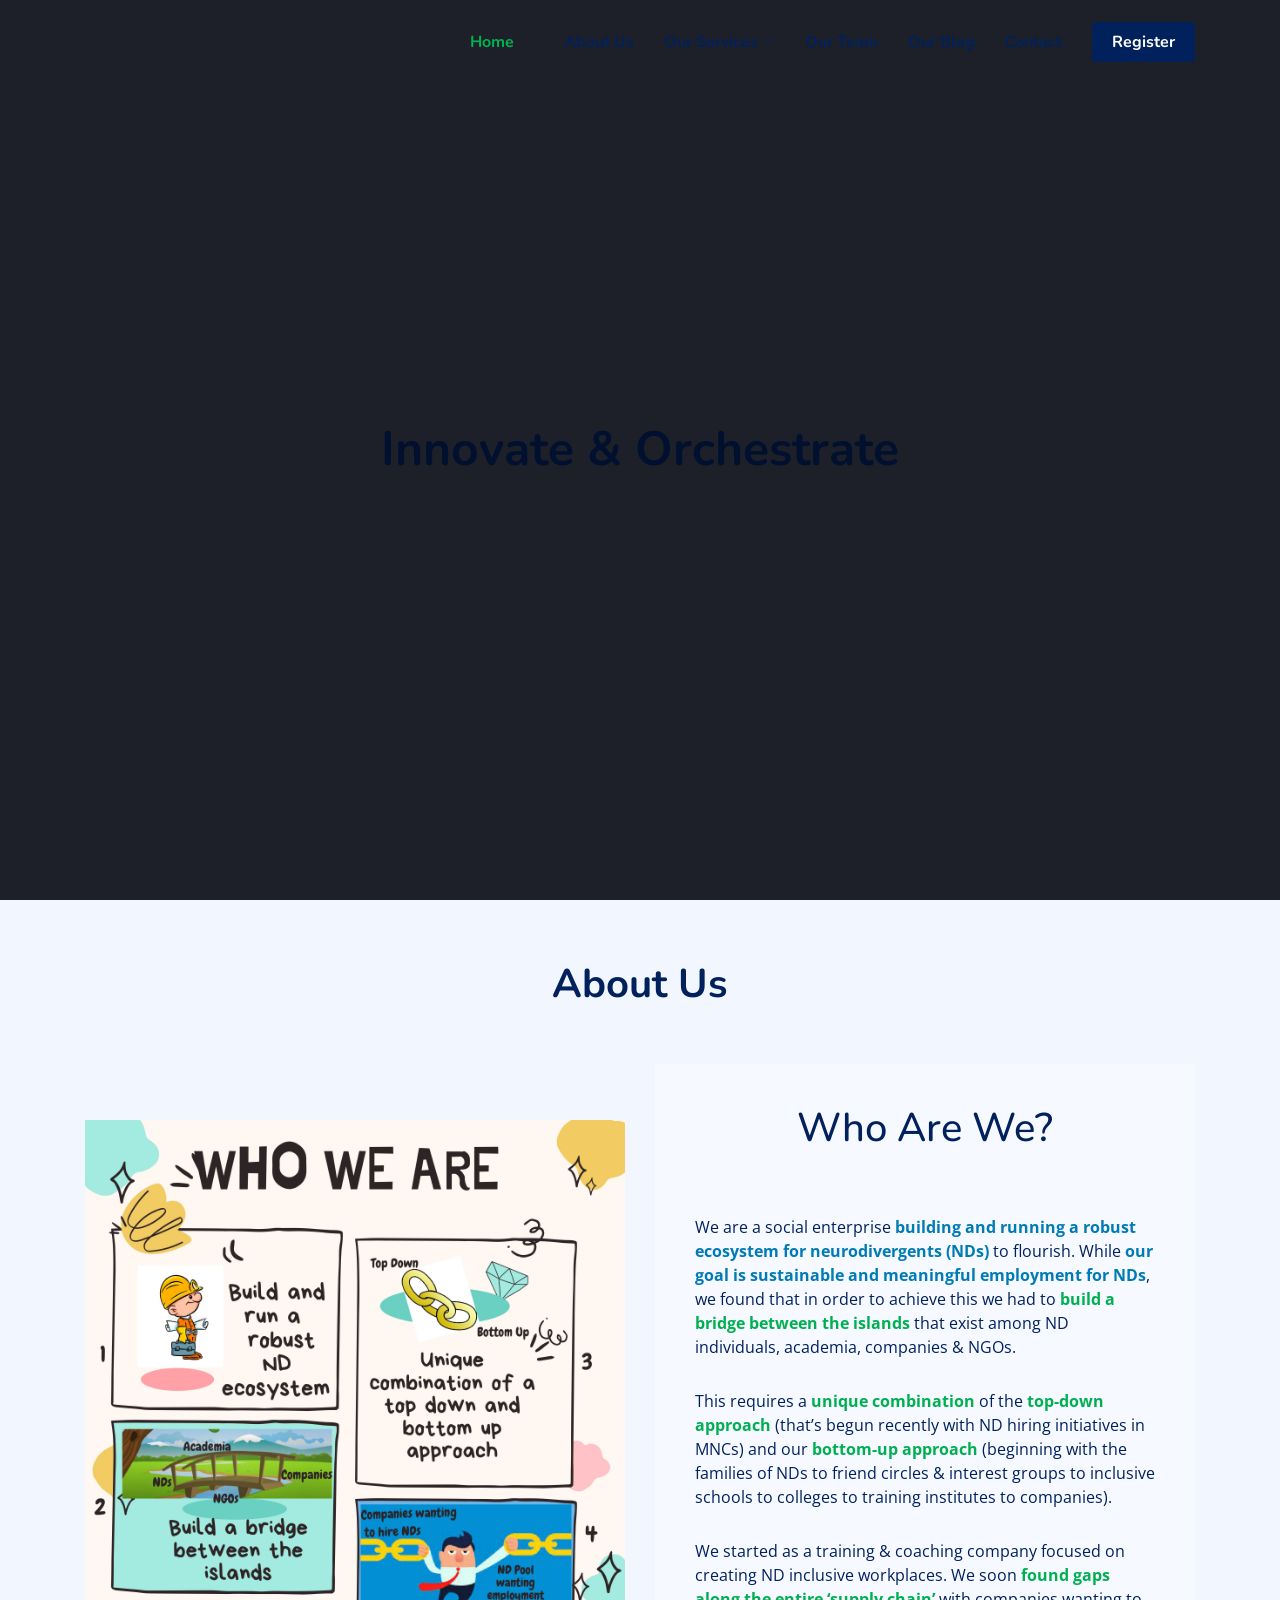
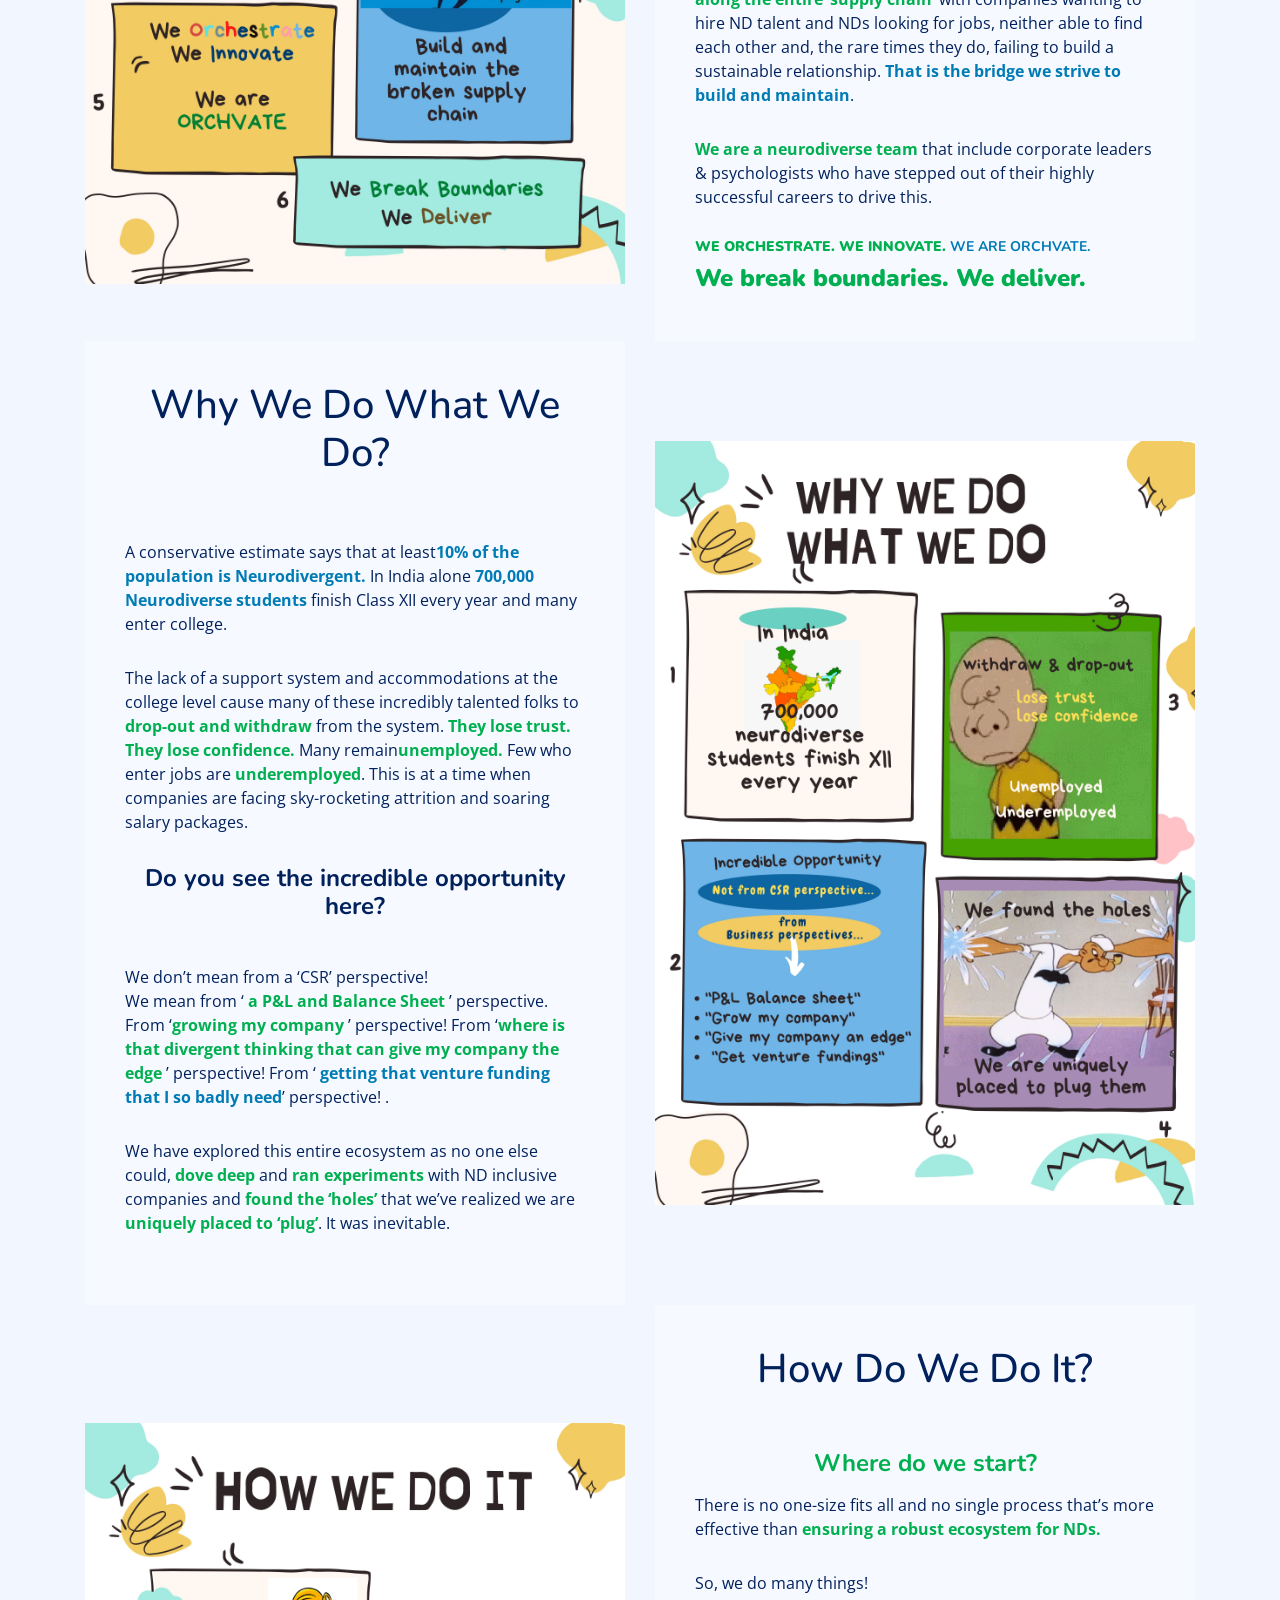
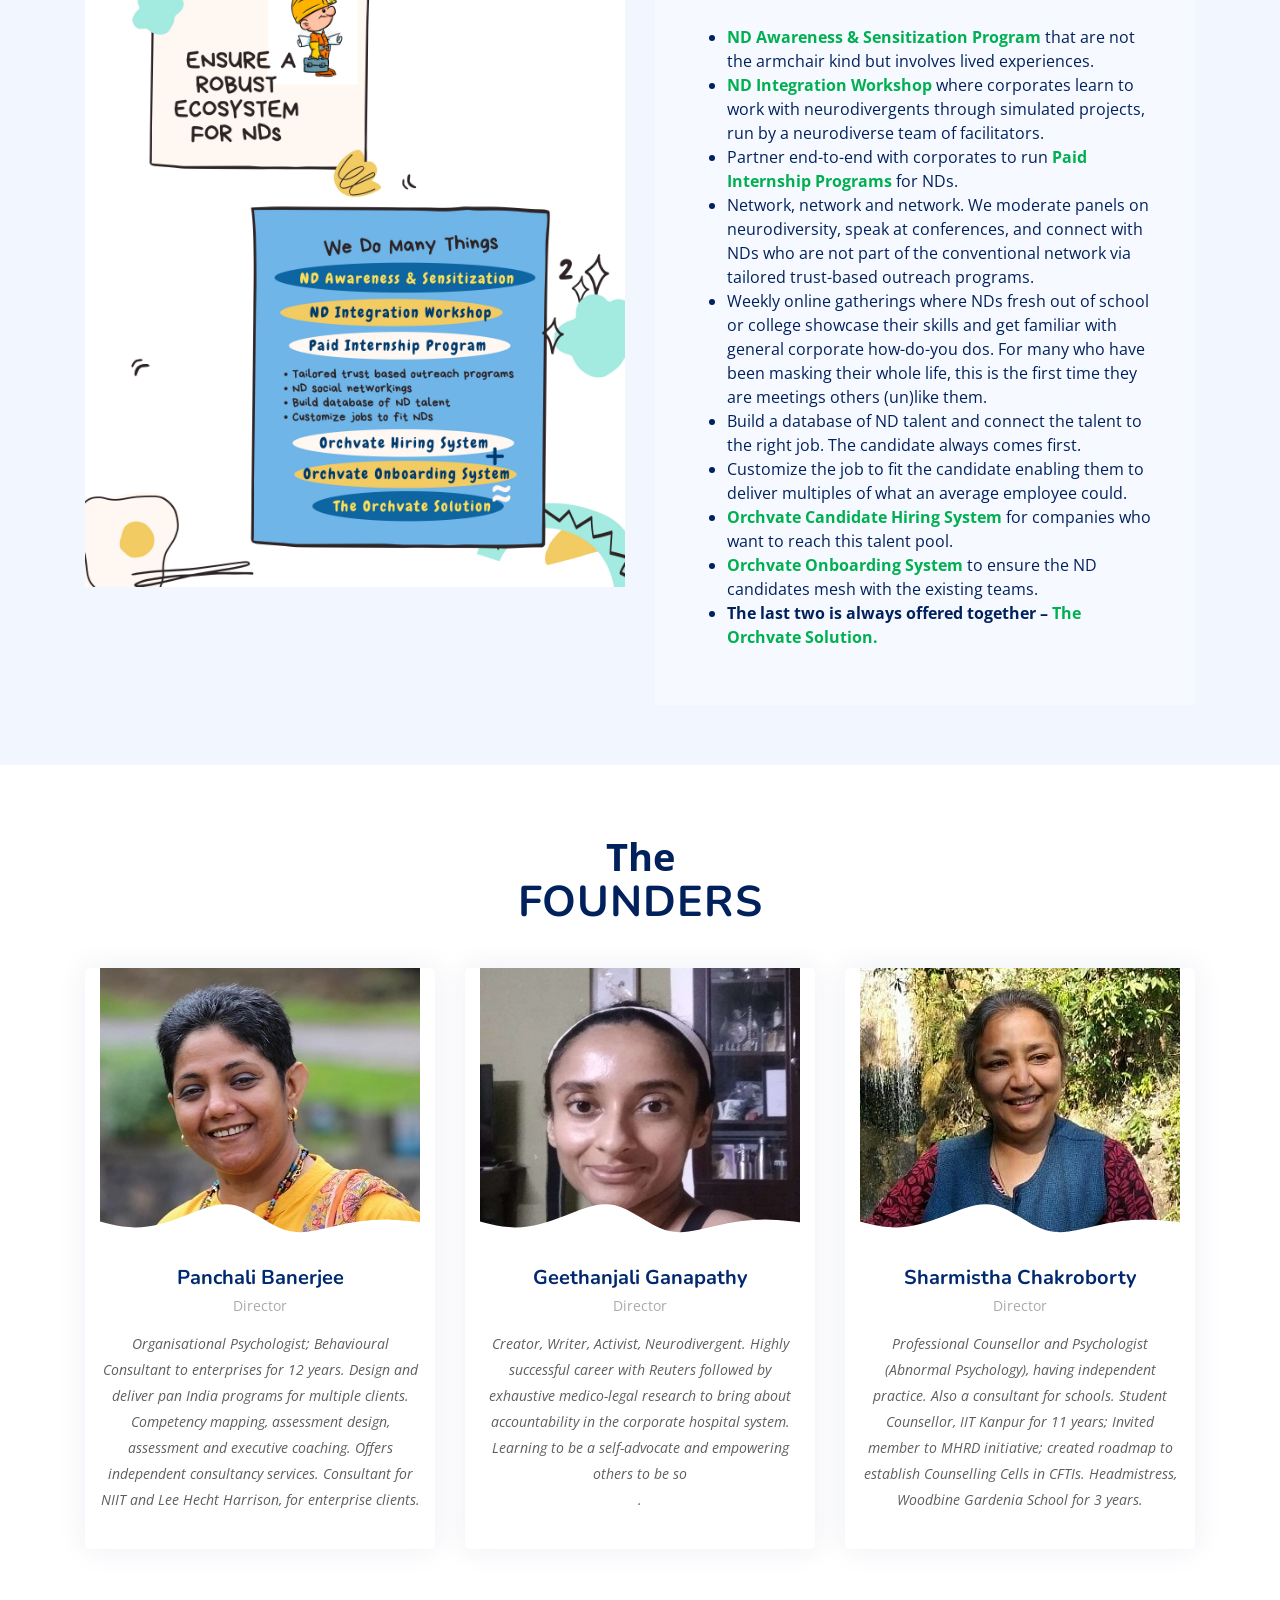
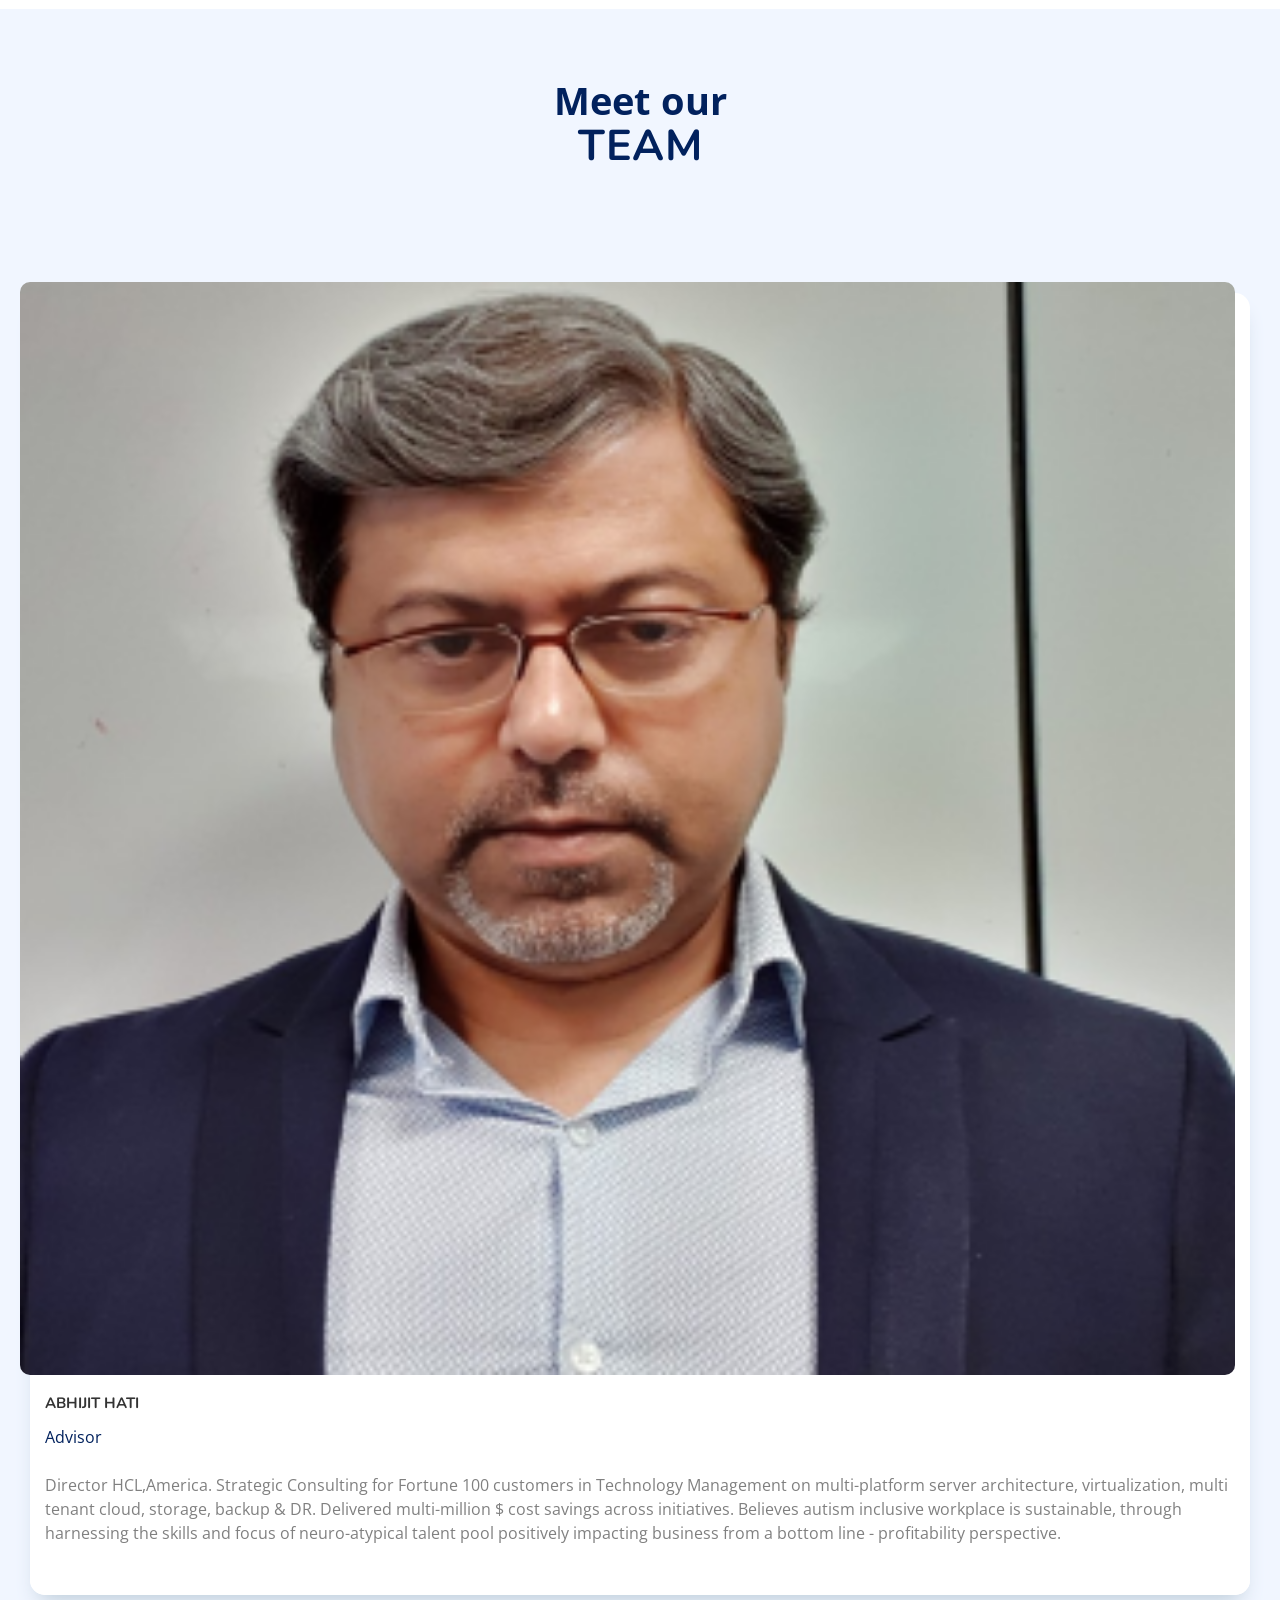
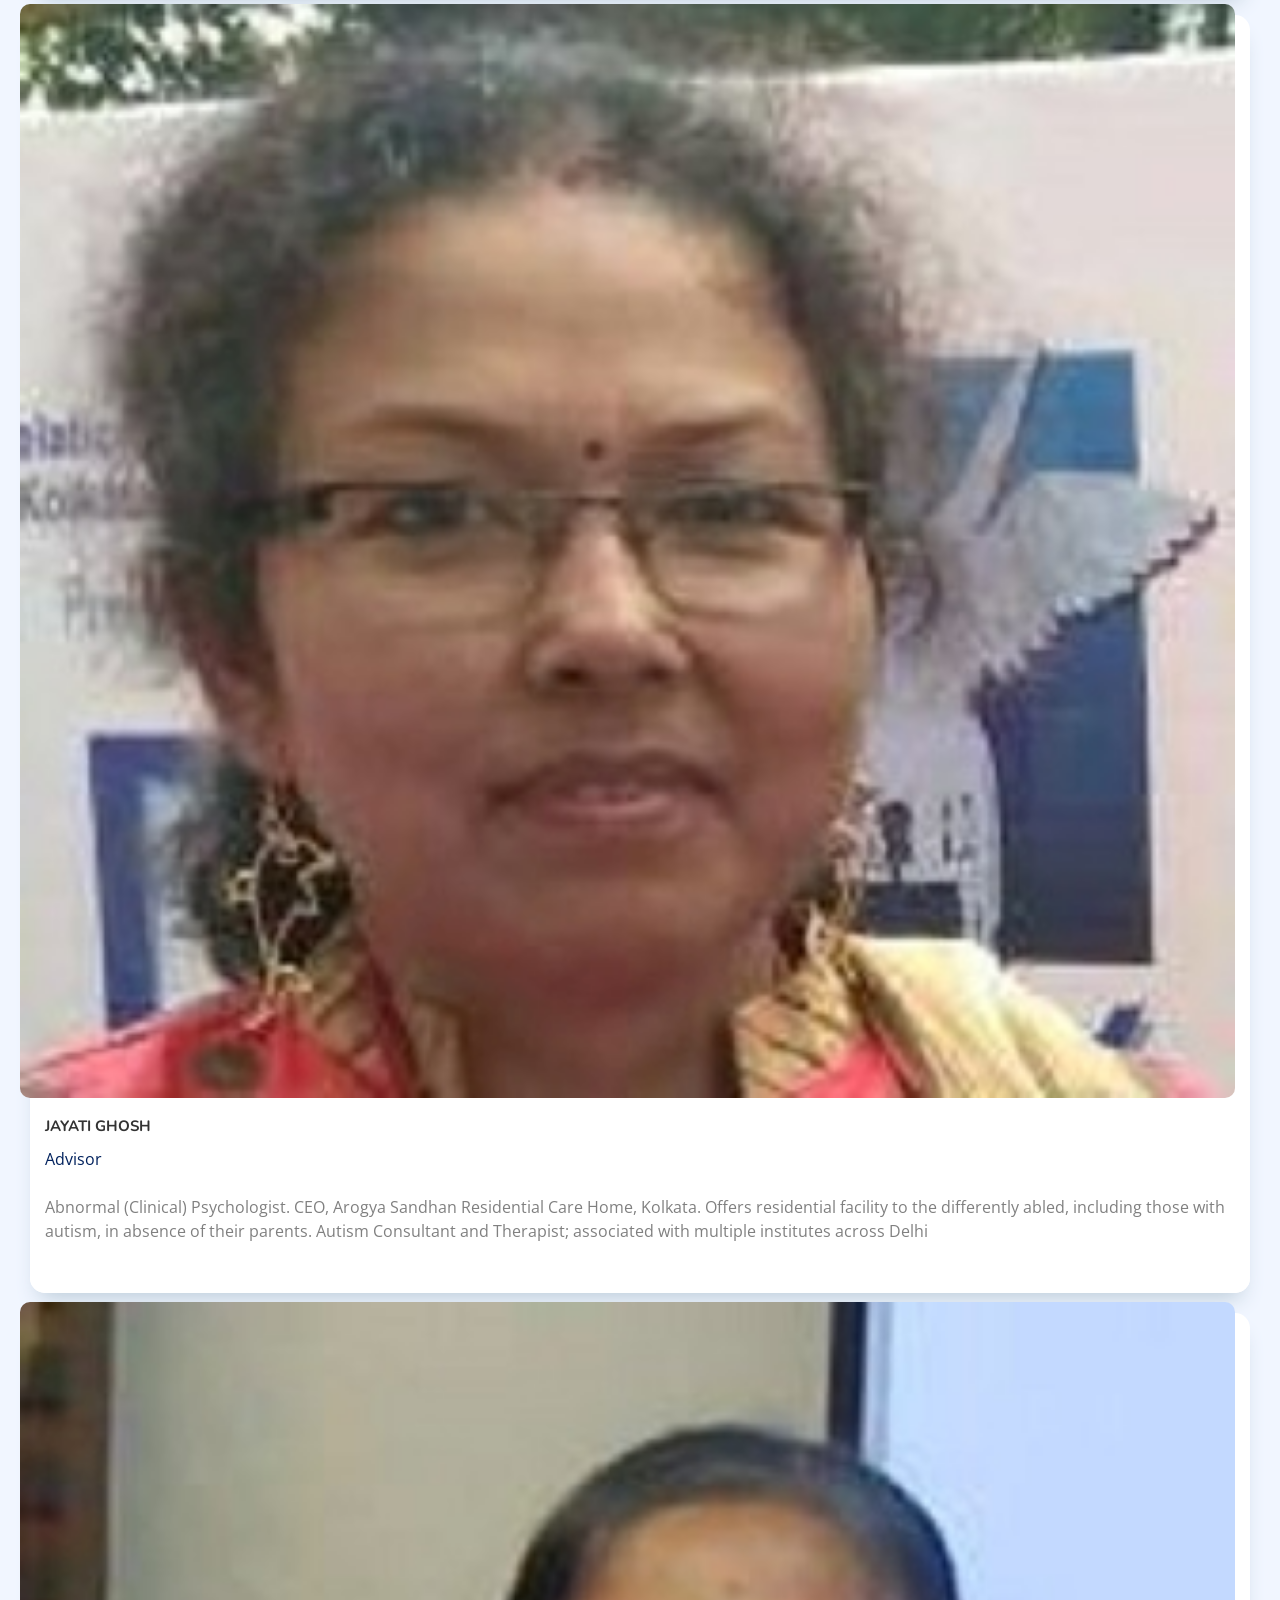
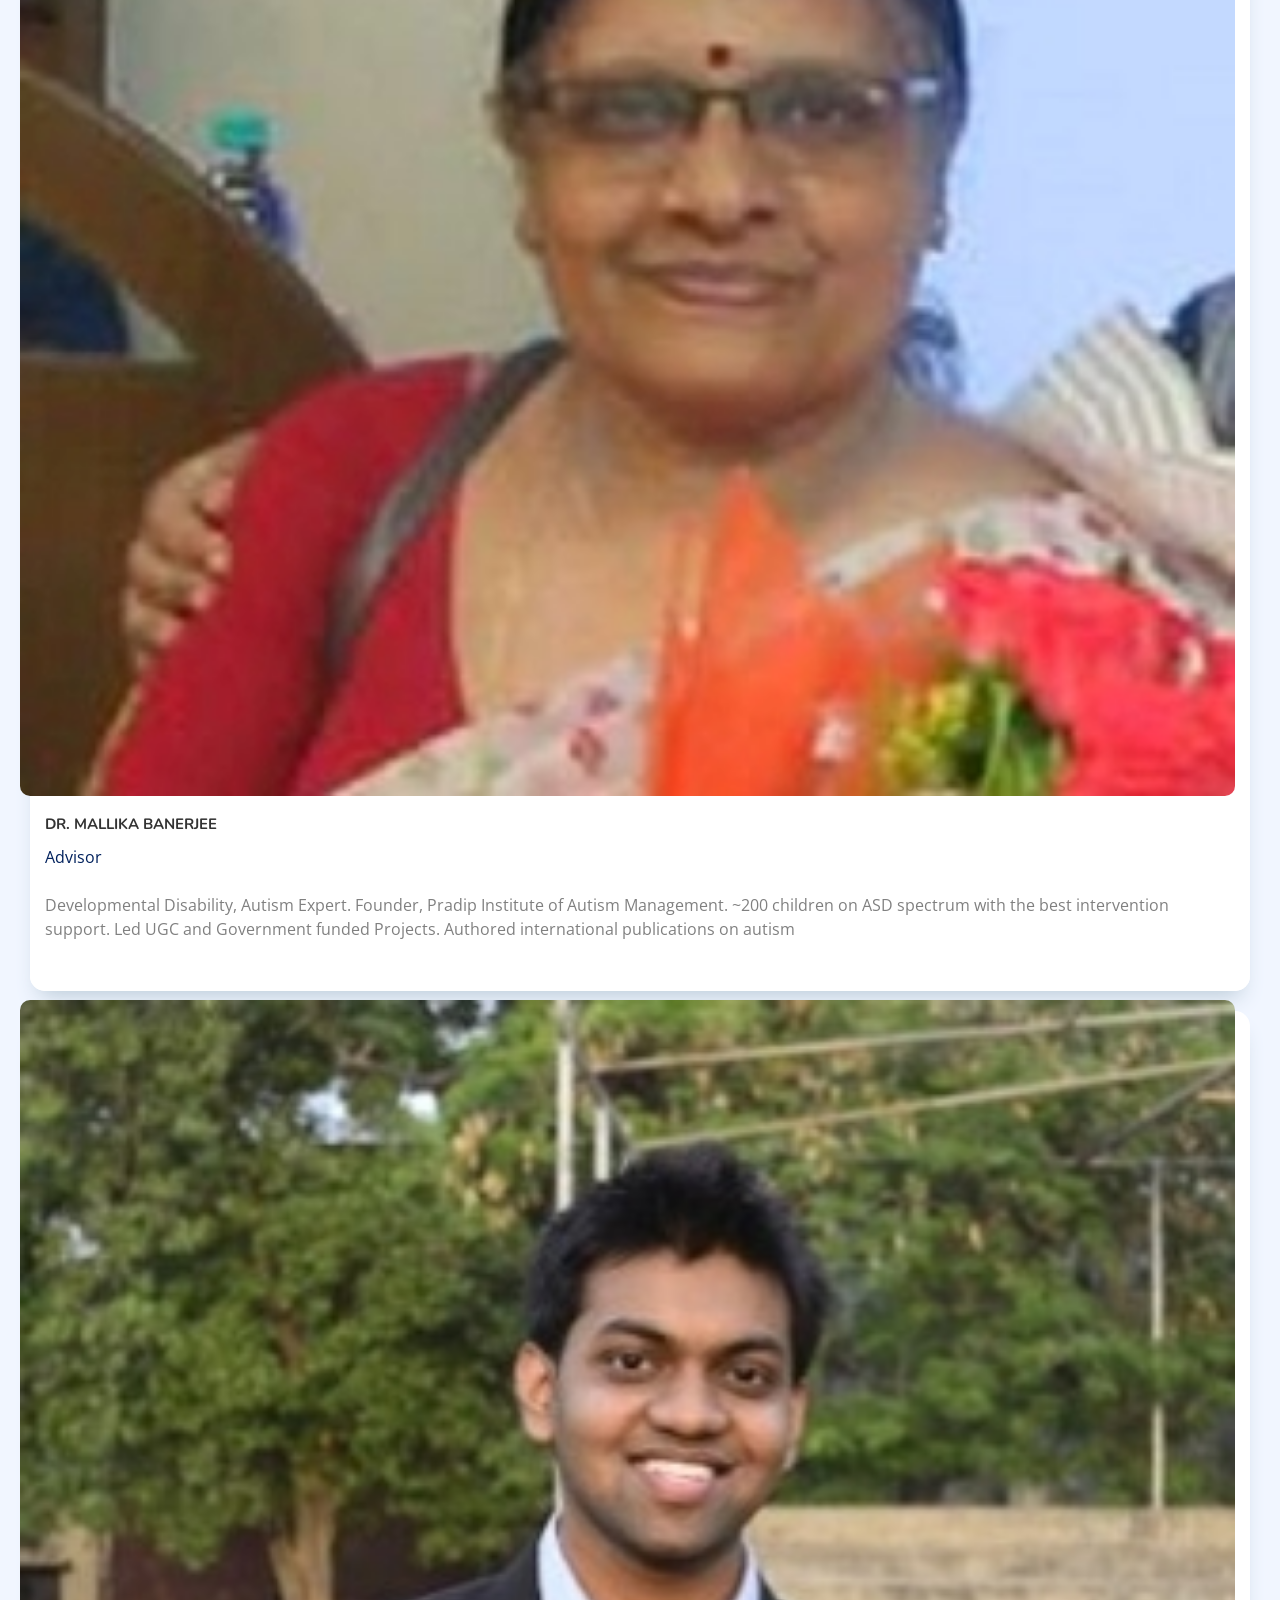
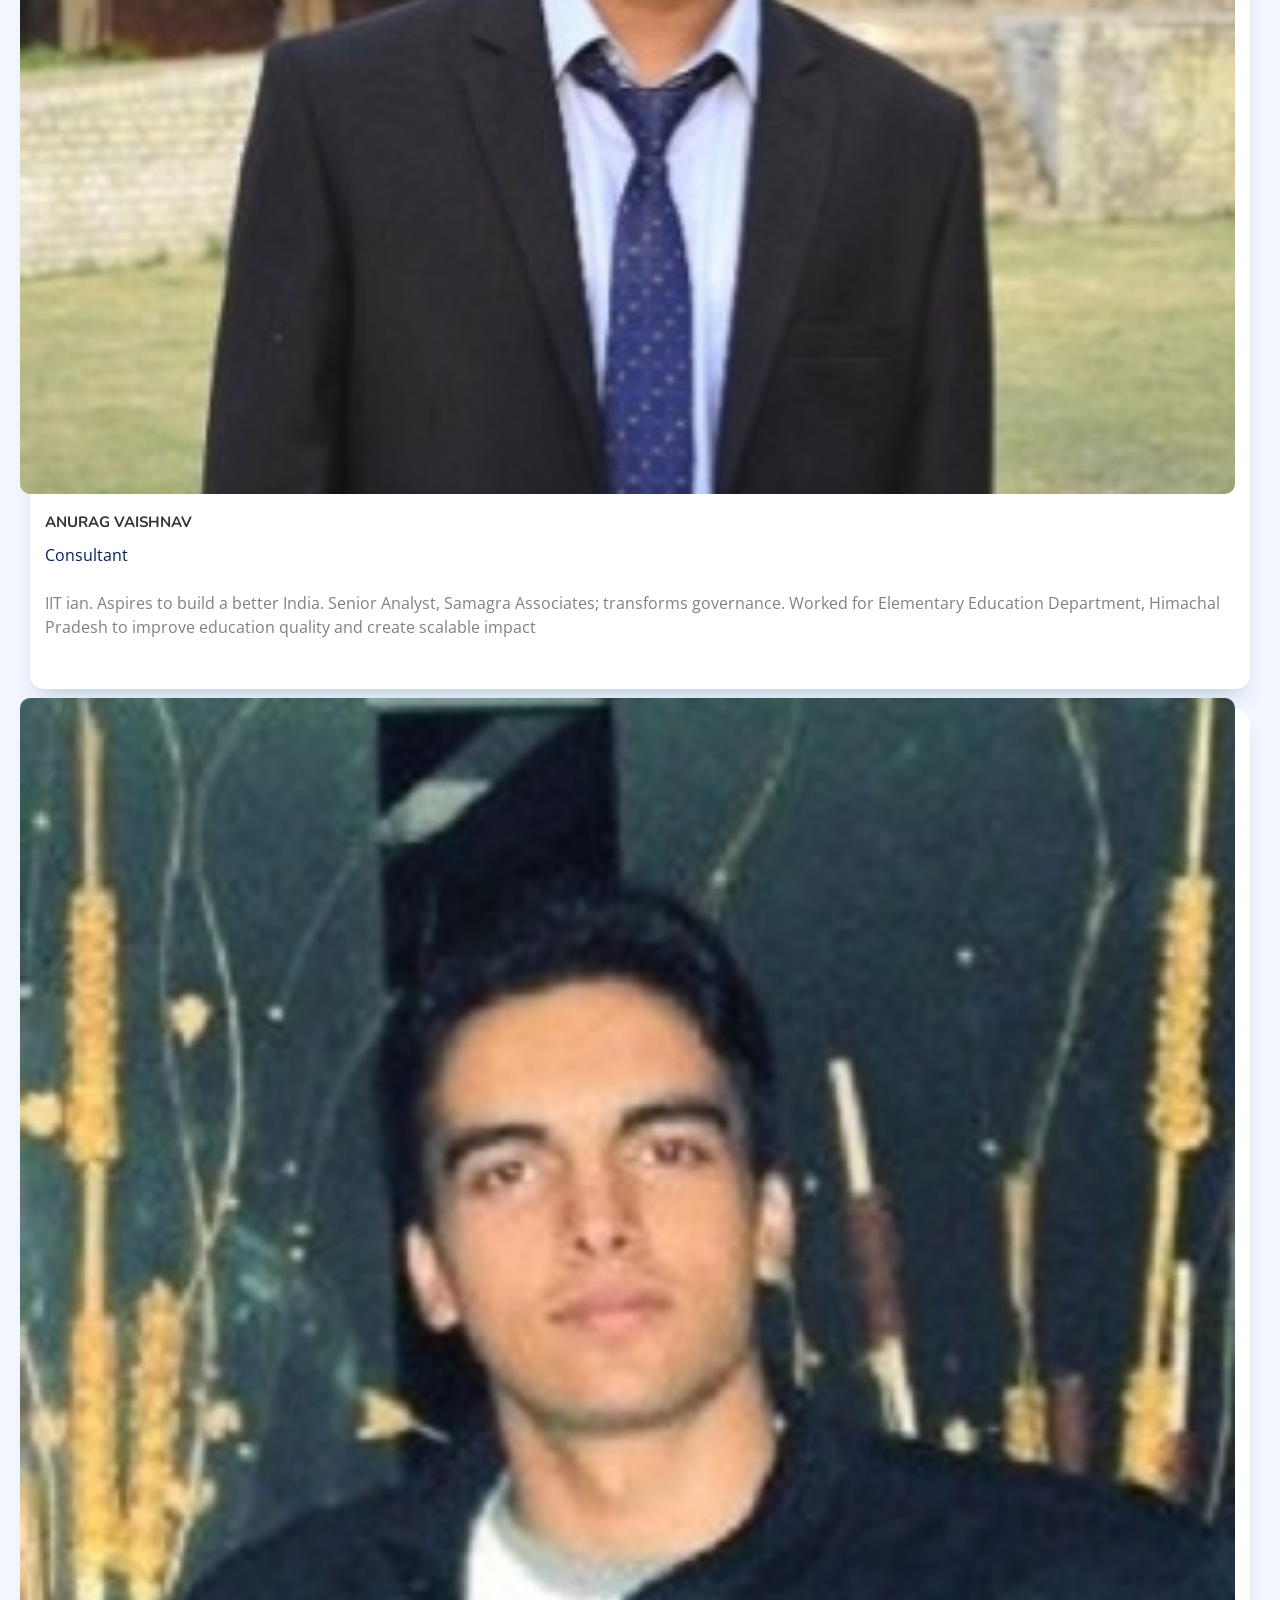
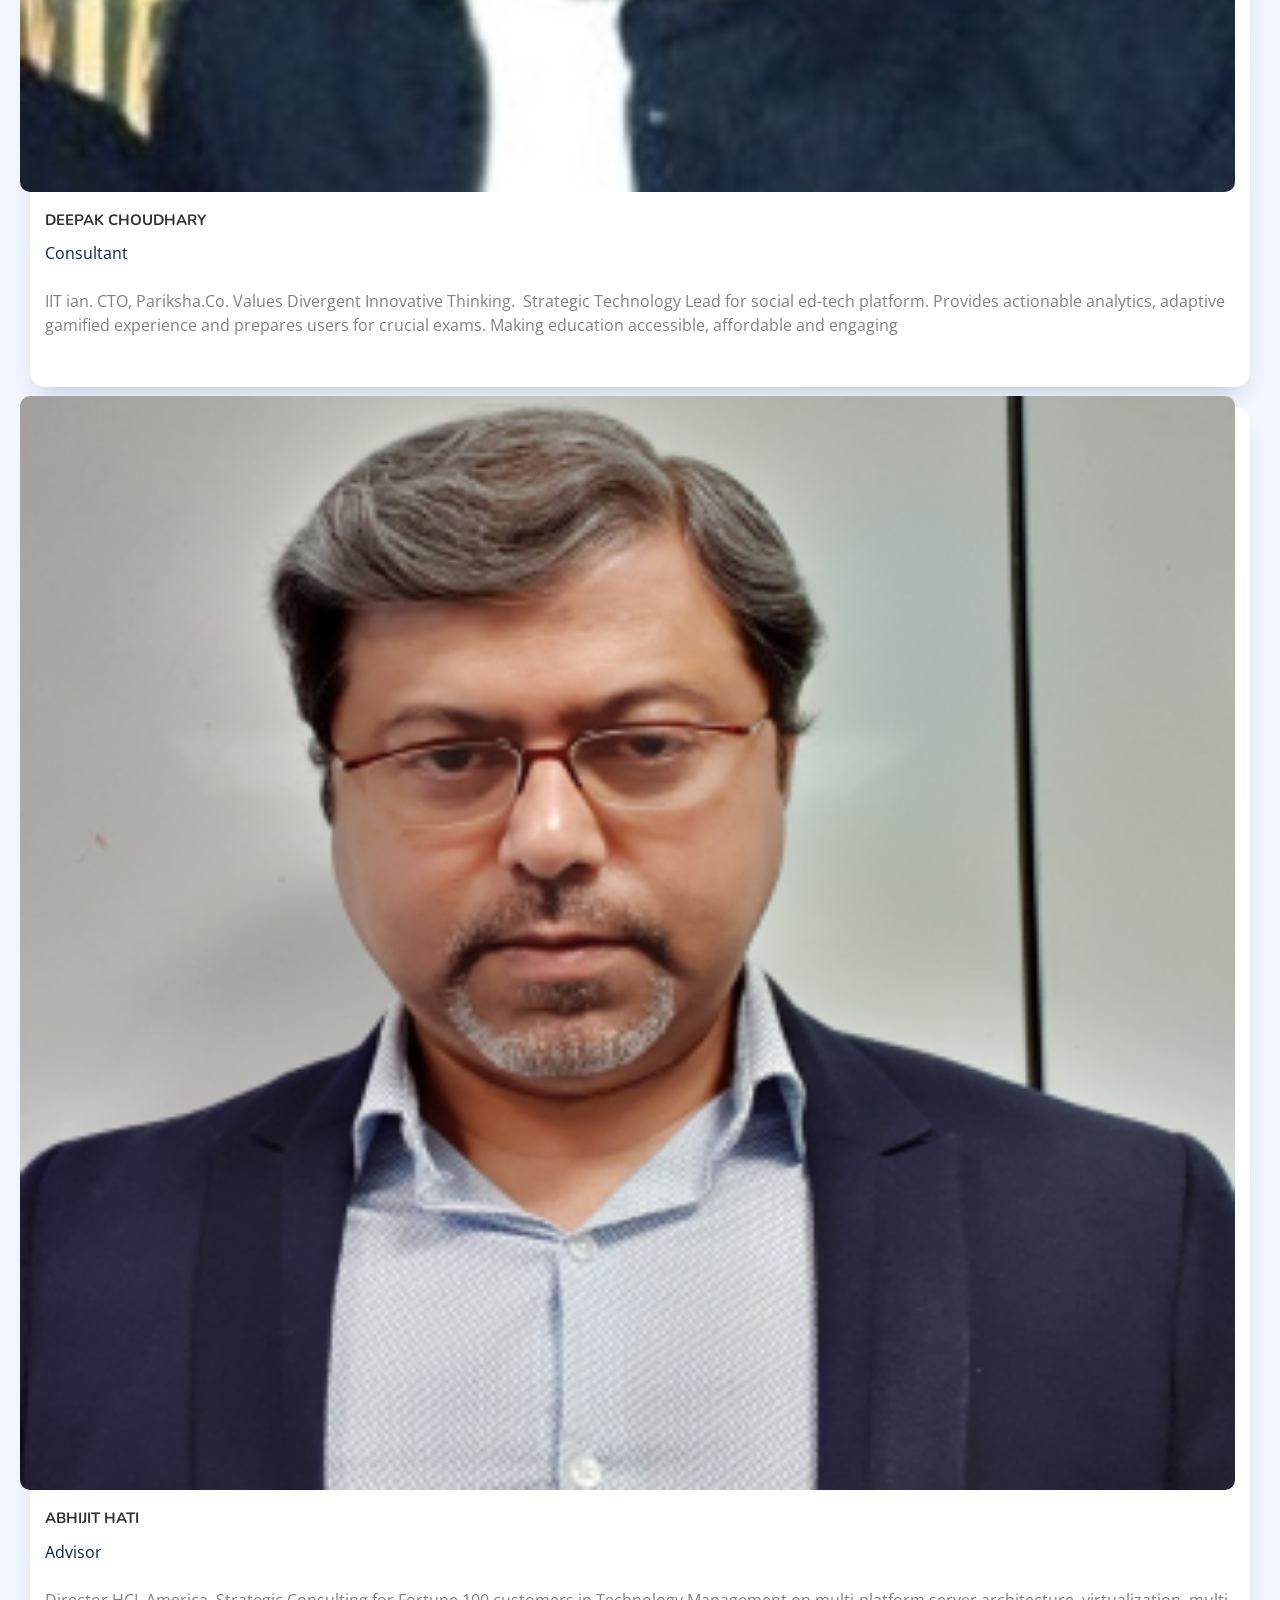
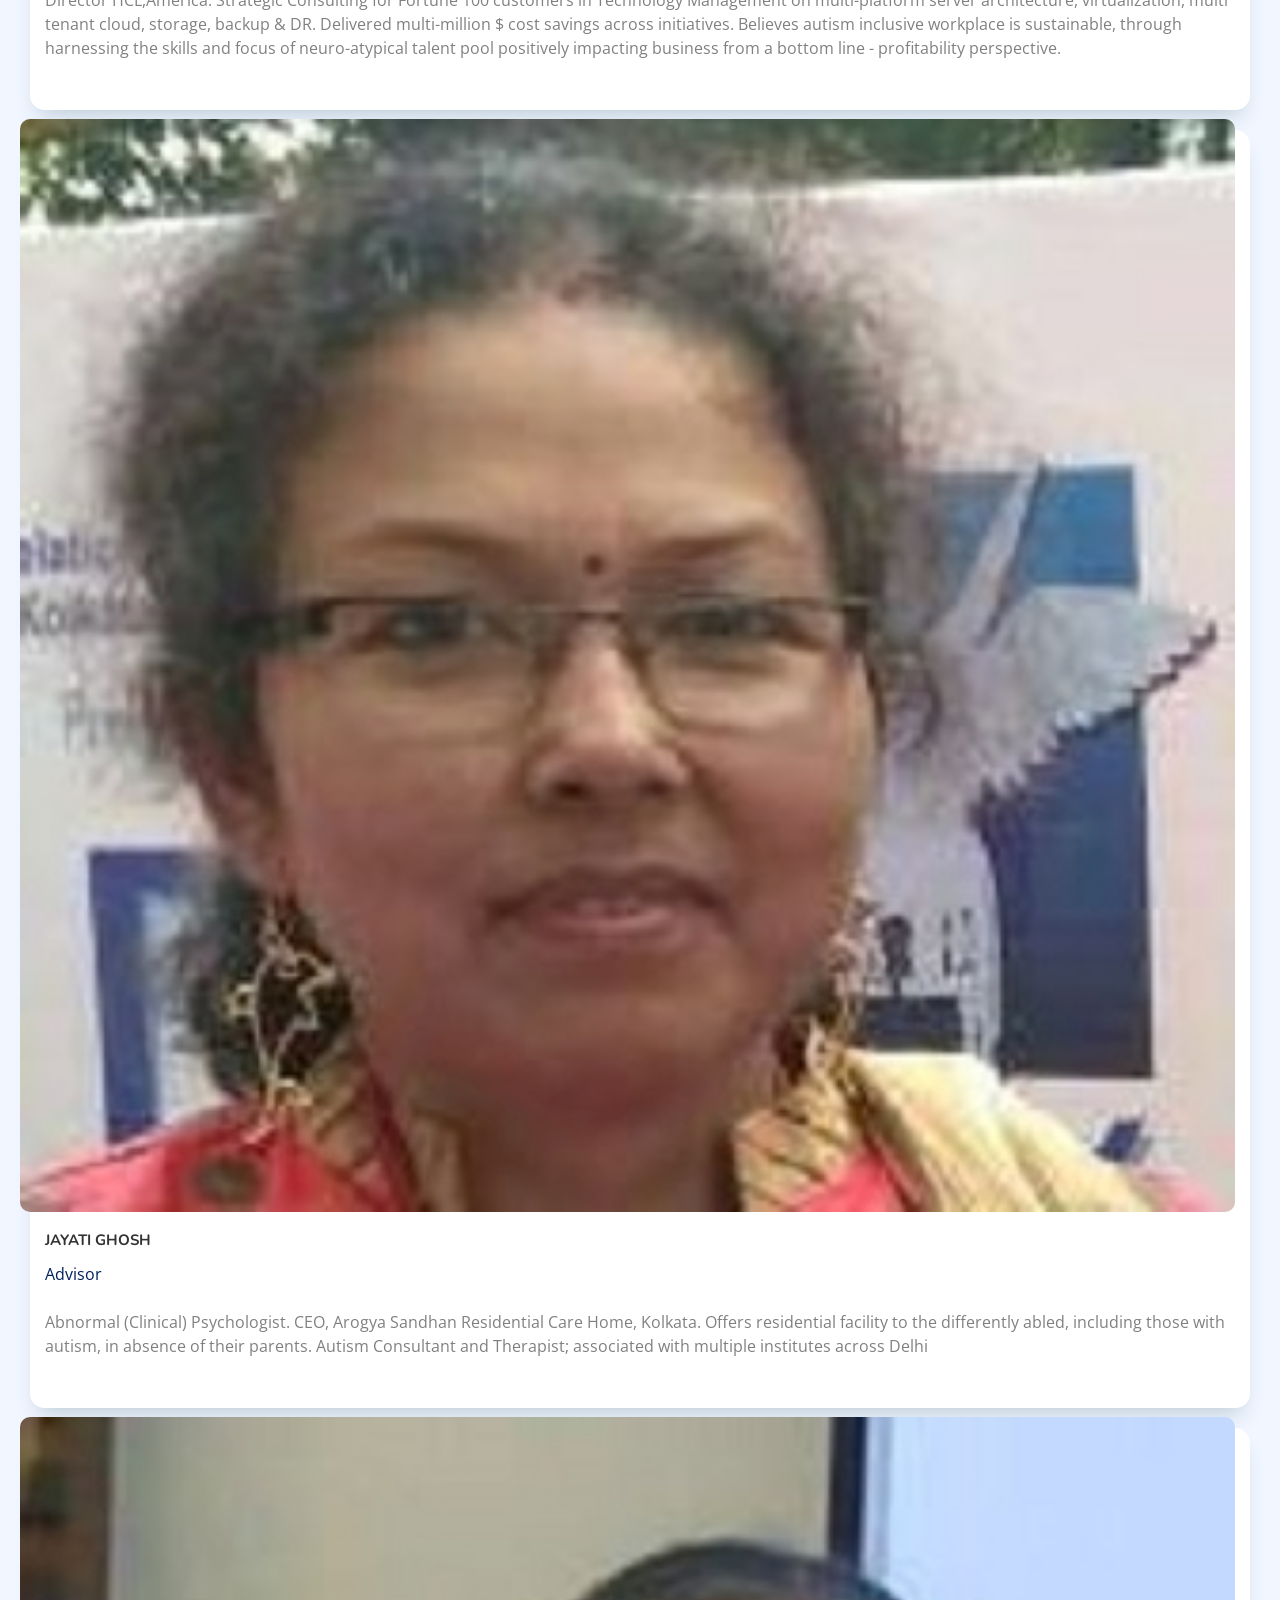
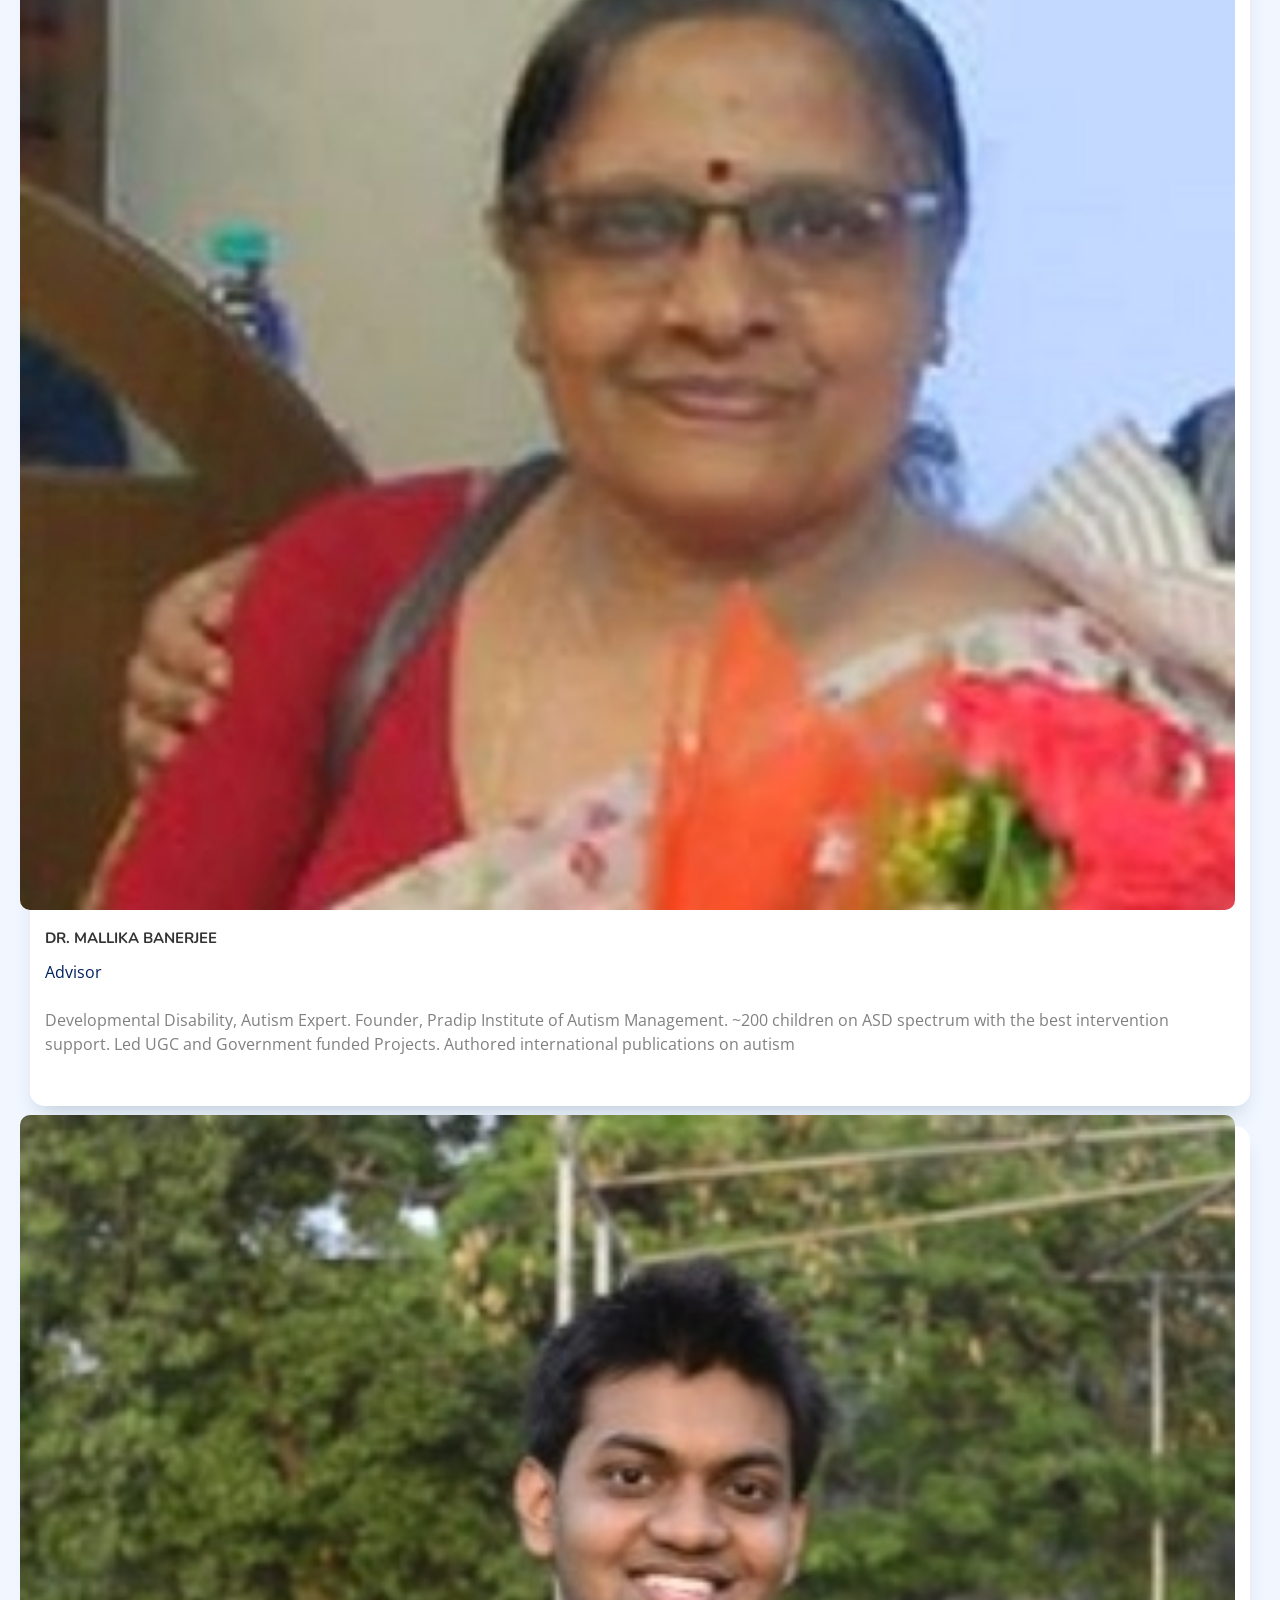
==== commit 831735df: "Update index.html" ====
--- a/index.html
+++ b/index.html
@@ -138,7 +138,7 @@
         "
       >
         <a href="index.html" class="logo d-flex align-items-center">
-          <img src="https://orchvate.com/img/logo.png" alt="" />
+          <img src="./assets/img/logo format 1.png" alt="" />
           <span></span>
         </a>
         <!-- navbar -->
@@ -146,8 +146,8 @@
           <ul>
             <li><a class="nav-link scrollto active" href="#hero">Home</a></li>
             <li><a class="nav-link scrollto" href="#about">About Us</a></li>
-            <li><a class="nav-link scrollto" href="https://orchvate.com/facts.html">Facts</a></li>
-            <li><a class="nav-link scrollto" href="#blog">Doctrines</a></li>
+            
+            
             <li class="dropdown">
               <a href="#"
                 ><span>Our Services</span> <i class="bi bi-chevron-down"></i
@@ -161,7 +161,7 @@
             </li>
             <li><a class="nav-link scrollto" href="#team">Our Team</a></li>
             <li><a href="https://orchvate.com/blog.html"> Our Blog</a></li>
-            <li><a href="#recent-blog-posts"> Articles</a></li>
+            
             <li><a class="nav-link scrollto" href="#contact">Contact</a></li>
             <li><a class="getstarted scrollto" href="#Registration">Register</a></li>
           </ul>
@@ -174,7 +174,7 @@
 
     <!-- ======= Hero Section ======= -->
     
-    <section id="hero" class="hero d-flex align-items-center">
+    <section id="hero" class="hero d-flex align-items-center ">
       <div class="container">
         <div class="row">
           
@@ -195,6 +195,7 @@
         </div>
       </div>
     </section>
+    
     <!-- End Hero -->
     
 
@@ -749,148 +750,7 @@
 
     </section><!-- End Clients Section -->
 
-      <!-- ======= Recent Blog Posts Section ======= -->
-      <section id="recent-blog-posts" class="recent-blog-posts">
-        <div class="container" data-aos="fade-up">
-          <header class="section-header">
-            <h2>Blog Posts </h2>
-            <p>Recent posts from our Blog</p>
-          </header>
-
-          <div class="row">
-            <div class="col-lg-4">
-              <div class="post-box"data-aos="fade-up-right"
-              data-aos-delay="400">
-                <div class="post-img">
-                  <img
-                    src="assets/img/blog/blog-1.jpg"
-                    class="img-fluid"
-                    alt=""
-                  />
-                </div>
-                <span class="post-date">Tue, September 15</span>
-                <h3 class="post-title">
-                  Microsoft Supported Employment: Program Overview
-                </h3>
-                <a
-                  href="blog-singe.html"
-                  class="readmore stretched-link mt-auto"
-                  ><span>Read More</span><i class="bi bi-arrow-right"></i
-                ></a>
-              </div>
-            </div>
-
-            <div class="col-lg-4">
-              <div class="post-box"data-aos="fade-up"
-              data-aos-delay="600">
-                <div class="post-img">
-                  <img
-                    src="assets/img/blog/blog-2.jpg"
-                    class="img-fluid"
-                    alt=""
-                  />
-                </div>
-                <span class="post-date">Fri, August 28</span>
-                <h3 class="post-title">
-                  Thinking Ahead - V.R. Ferose
-                </h3>
-                <a
-                  href="blog-singe.html"
-                  class="readmore stretched-link mt-auto"
-                  ><span>Read More</span><i class="bi bi-arrow-right"></i
-                ></a>
-              </div>
-            </div>
-
-            <div class="col-lg-4">
-              <div class="post-box"data-aos="fade-up-left"
-              data-aos-delay="800">
-                <div class="post-img">
-                  <img
-                    src="assets/img/blog/blog-3.jpg"
-                    class="img-fluid"
-                    alt=""
-                  />
-                </div>
-                <span class="post-date">Mon, July 11</span>
-                <h3 class="post-title">
-                  Why companies are hiring people with disabilities?
-                </h3>
-                <a
-                  href="blog-singe.html"
-                  class="readmore stretched-link mt-auto"
-                  ><span>Read More</span><i class="bi bi-arrow-right"></i
-                ></a>
-              </div>
-            </div>
-            <div class="col-lg-4">
-              <div class="post-box"data-aos="fade-up-right"
-              data-aos-delay="400">
-                <div class="post-img">
-                  <img
-                    src="assets/img/blog/blog-3.jpg"
-                    class="img-fluid"
-                    alt=""
-                  />
-                </div>
-                <span class="post-date">Mon, July 11</span>
-                <h3 class="post-title">
-                  Why companies are hiring people with disabilities?
-                </h3>
-                <a
-                  href="blog-singe.html"
-                  class="readmore stretched-link mt-auto"
-                  ><span>Read More</span><i class="bi bi-arrow-right"></i
-                ></a>
-              </div>
-            </div>
-            <div class="col-lg-4">
-              <div class="post-box"data-aos="fade-up"
-              data-aos-delay="600">
-                <div class="post-img">
-                  <img
-                    src="assets/img/blog/blog-3.jpg"
-                    class="img-fluid"
-                    alt=""
-                  />
-                </div>
-                <span class="post-date">Mon, July 11</span>
-                <h3 class="post-title">
-                  HPE support Neurodiversity in the workplace
-                </h3>
-                <a
-                  href="blog-singe.html"
-                  class="readmore stretched-link mt-auto"
-                  ><span>Read More</span><i class="bi bi-arrow-right"></i
-                ></a>
-              </div>
-            </div>
-            <div class="col-lg-4">
-              <div class="post-box"data-aos="fade-up-left"
-              data-aos-delay="800">
-                <div class="post-img">
-                  <img
-                    src="assets/img/blog/blog-3.jpg"
-                    class="img-fluid"
-                    alt=""
-                  />
-                </div>
-                <span class="post-date">Mon, July 11</span>
-                <h3 class="post-title">
-                  MNCs embrace autistic people to improve diversity
-                </h3>
-                <a
-                  href="blog-singe.html"
-                  class="readmore stretched-link mt-auto"
-                  ><span>Read More</span><i class="bi bi-arrow-right"></i
-                ></a>
-              </div>
-            </div>
-            
-          </div>
-        </div>
-      </section>
-      <!-- End Recent Blog Posts Section -->
+ 
 
       <!-- ======= Contact Section ======= -->
       <section id="contact" class="contact">
@@ -920,15 +780,15 @@
                     <h3>Call Us</h3>
                    
                     <a data-aos="fade-right" 
-                    data-aos-delay="400" class="buttonregister buttonreg1" href="tel:+91-8105397506" >
+                    data-aos-delay="400" class="buttonregister1" href="tel:+91-8105397506" >
                   +91-8105397506
                   </a></br>
                   <a data-aos="fade-left"
-                  data-aos-delay="600" class="buttonregister buttonreg1" href="tel:+91-9838977431" >
+                  data-aos-delay="600" class="buttonregister1" href="tel:+91-9838977431" >
                   +91-9838977431
                 </a></br>
                 <a data-aos="fade-down-right"
-                data-aos-delay="800" class="buttonregister buttonreg1" href="tel:+91-9838977431" >
+                data-aos-delay="800" class="buttonregister1" href="tel:+91-9838977431" >
                   +91-9838977431
               </a>
               
@@ -1003,7 +863,7 @@
               <h2>To register as an Individual</h2></br></br>  
                       <div class="box" data-aos="fade-left" data-aos-delay="600"style="width:800px; margin:0 auto;"><img src="assets/img/person.png"  class="img-fluid" alt=""width="150"
                       height="150" />    
-                      <a class="buttonregister buttonreg1" data-aos="fade-up-right" data-aos-delay="800" href="https://docs.google.com/forms/d/e/1FAIpQLSfxAhwfvGC8TtWIo298r9nnQWnaJ-QBJ15aVfv_yOLh9pLIqA/viewform" target="_blank">
+                      <a class="buttonregister2" data-aos="fade-up-right" data-aos-delay="800" href="./Neurodivergents.html">
                         Individual
                      </a></div>
                   </div>
@@ -1015,7 +875,7 @@
                     <h2>To register as an Employer</h2></br></br>
                       <div class="box" data-aos="fade-right" data-aos-delay="800"style="width:800px; margin:0 auto;"><img src="assets/img/enterprise.png"  class="img-fluid" alt=""width="150"
                       height="150" />    
-                      <a class="buttonregister buttonreg1" href="https://forms.gle/QRJUysv7ZLKEE1hN9" target="_blank" data-aos="fade-up" data-aos-delay="1000">
+                      <a class="buttonregister2" href="./Employers.html" target="_blank" data-aos="fade-up" data-aos-delay="1000">
                         Employer
                      </a></div>
                   </div>
@@ -1026,7 +886,7 @@
                     <h2>To register as an Institution</h2></br></br>
                       <div class="box" data-aos="fade-left" data-aos-delay="1000"style="width:800px; margin:0 auto;"><img src="assets/img/university.png"  class="img-fluid" alt=""width="150"
                         height="150" />    
-                        <a class="buttonregister buttonreg1" href="https://forms.gle/wJAfrBHsNvGWqHJR8" target="_blank" data-aos="fade-left" data-aos-delay="1200">
+                        <a class="buttonregister2" href="./Institutions.html" target="_blank" data-aos="fade-left" data-aos-delay="1200">
                           Institution
                        </a></div>
                   </div>
@@ -1034,6 +894,10 @@
 
               </div>
             </div>
+          </div>
+          
+           
+
           </div>
       </section>
       <!--End  of Registration-->
@@ -1049,7 +913,7 @@
           <div class="row gy-4">
             <div class="col-lg-5 col-md-12 footer-info">
               <a href="index.html" class="logo d-flex align-items-center">
-                <img data-aos="zoom-in" data-aos-delay="200" src = "https://orchvate.com/img/logo.png" alt="" />
+                <img data-aos="zoom-in" data-aos-delay="200" src = "./assets/img/logo format 1.png" alt="" />
               </a>
               <p>
                 ORCHVATE PROTECTS AND MANAGES ALL PERSONAL INFORMATION SHARED ON THIS SITE. THE DATA WILL BE USED EXCLUSIVELY BY ORCHVATE TO PROVIDE YOU SERVICES THAT BEST MATCH YOUR REQUIREMENTS AND WILL NOT BE SHARED WITH ANYONE WITHOUT YOUR CONSENT.
@@ -1070,20 +934,17 @@
               <h4>Useful Links</h4>
               <ul>
                 <li>
-                  <i class="bi bi-chevron-right"></i> <a href="https://rahullrajesh.github.io/webtest/#hero">Home</a>
+                  <i class="bi bi-chevron-right"></i> <a href="./index.html">Home</a>
                 </li>
                 <li>
-                  <i class="bi bi-chevron-right"></i> <a href="https://rahullrajesh.github.io/webtest/#about">About us</a>
+                  <i class="bi bi-chevron-right"></i> <a href="https://rahullrajesh.github.io/webtest-update-1/#about">About us</a>
                 </li>
                 
                 <li>
                   <i class="bi bi-chevron-right"></i>
-                  <a href="https://rahullrajesh.github.io/webtest/#team">Our Team</a>
+                  <a href="https://rahullrajesh.github.io/webtest-update-1/#team">Our Team</a>
                 </li>
-                <li>
-                  <i class="bi bi-chevron-right"></i>
-                  <a href="https://rahullrajesh.github.io/webtest/#blog">Doctrines</a>
-                </li>
+                
               </ul>
             </div>
 
@@ -1091,15 +952,15 @@
               <h4>Our Services</h4>
               <ul>
                 <li>
-                  <i class="bi bi-chevron-right"></i> <a href="https://rahullrajesh.github.io/webtest/Neurodivergents.html" target="_blank">Neurodivergents</a>
+                  <i class="bi bi-chevron-right"></i> <a href="https://rahullrajesh.github.io/webtest-update-1/Neurodivergents.html" target="_blank">Neurodivergents</a>
                 </li>
                 
                 <li>
                   <i class="bi bi-chevron-right"></i>
-                  <a href="https://rahullrajesh.github.io/webtest/Employers.html" target="_blank">Employers</a>
+                  <a href="https://rahullrajesh.github.iowebtest-update-1/Employers.html" target="_blank">Employers</a>
                 </li>
                 <li>
-                  <i class="bi bi-chevron-right"></i> <a href="https://rahullrajesh.github.io/webtest/Institutions.html" target="_blank">Institution</a>
+                  <i class="bi bi-chevron-right"></i> <a href="https://rahullrajesh.github.io/webtest-update-1/Institutions.html" target="_blank">Institution</a>
                 </li>
                 
               </ul>
--- a/assets/css/style.css
+++ b/assets/css/style.css
@@ -129,18 +129,64 @@
 # Back to top button
 --------------------------------------------------------------*/
 .buttonregister {
-  background-color: #4CAF50; /* Green */
+  background-color: #01215D; /* Green */
+  border: none;
+  color: white;
+  padding: 22px 64px;
+  text-align: center;
+  text-decoration: none;
+  display: inline-block;
+  font-size: 25px;
+  margin: 4px 2px;
+  transition-duration: 0.4s;
+  cursor: pointer;
+  border-radius: 10px;
+}
+.buttonregister:hover {
+  background-color: #4CAF50;
+  color: white;
+  border: 3px solid #4CAF50;
+  box-shadow: 0 12px 16px 0 rgba(0,0,0,0.24), 0 17px 50px 0 rgba(0,0,0,0.19);
+}
+.buttonregister1 {
+  background-color: #01215D; /* Green */
   border: none;
   color: white;
   padding: 16px 32px;
   text-align: center;
   text-decoration: none;
   display: inline-block;
-  font-size: 16px;
+  font-size: 12px;
   margin: 4px 2px;
   transition-duration: 0.4s;
   cursor: pointer;
-  border-radius: 6px;
+  border-radius: 10px;
+}
+.buttonregister1:hover {
+  background-color: #4CAF50;
+  color: white;
+  border: 10px solid #4CAF50;
+  box-shadow: 0 12px 16px 0 rgba(0,0,0,0.24), 0 17px 50px 0 rgba(0,0,0,0.19);
+}
+.buttonregister2 {
+  background-color: #01215D; /* Green */
+  border: none;
+  color: white;
+  padding: 16px 32px;
+  text-align: center;
+  text-decoration: none;
+  display: inline-block;
+  font-size: 25px;
+  margin: 4px 2px;
+  transition-duration: 0.4s;
+  cursor: pointer;
+  border-radius: 10px;
+}
+.buttonregister2:hover {
+  background-color: #4CAF50;
+  color: white;
+  border: 6px solid #4CAF50;
+  box-shadow: 0 12px 16px 0 rgba(0,0,0,0.24), 0 17px 50px 0 rgba(0,0,0,0.19);
 }
 
 .buttonreg1 {
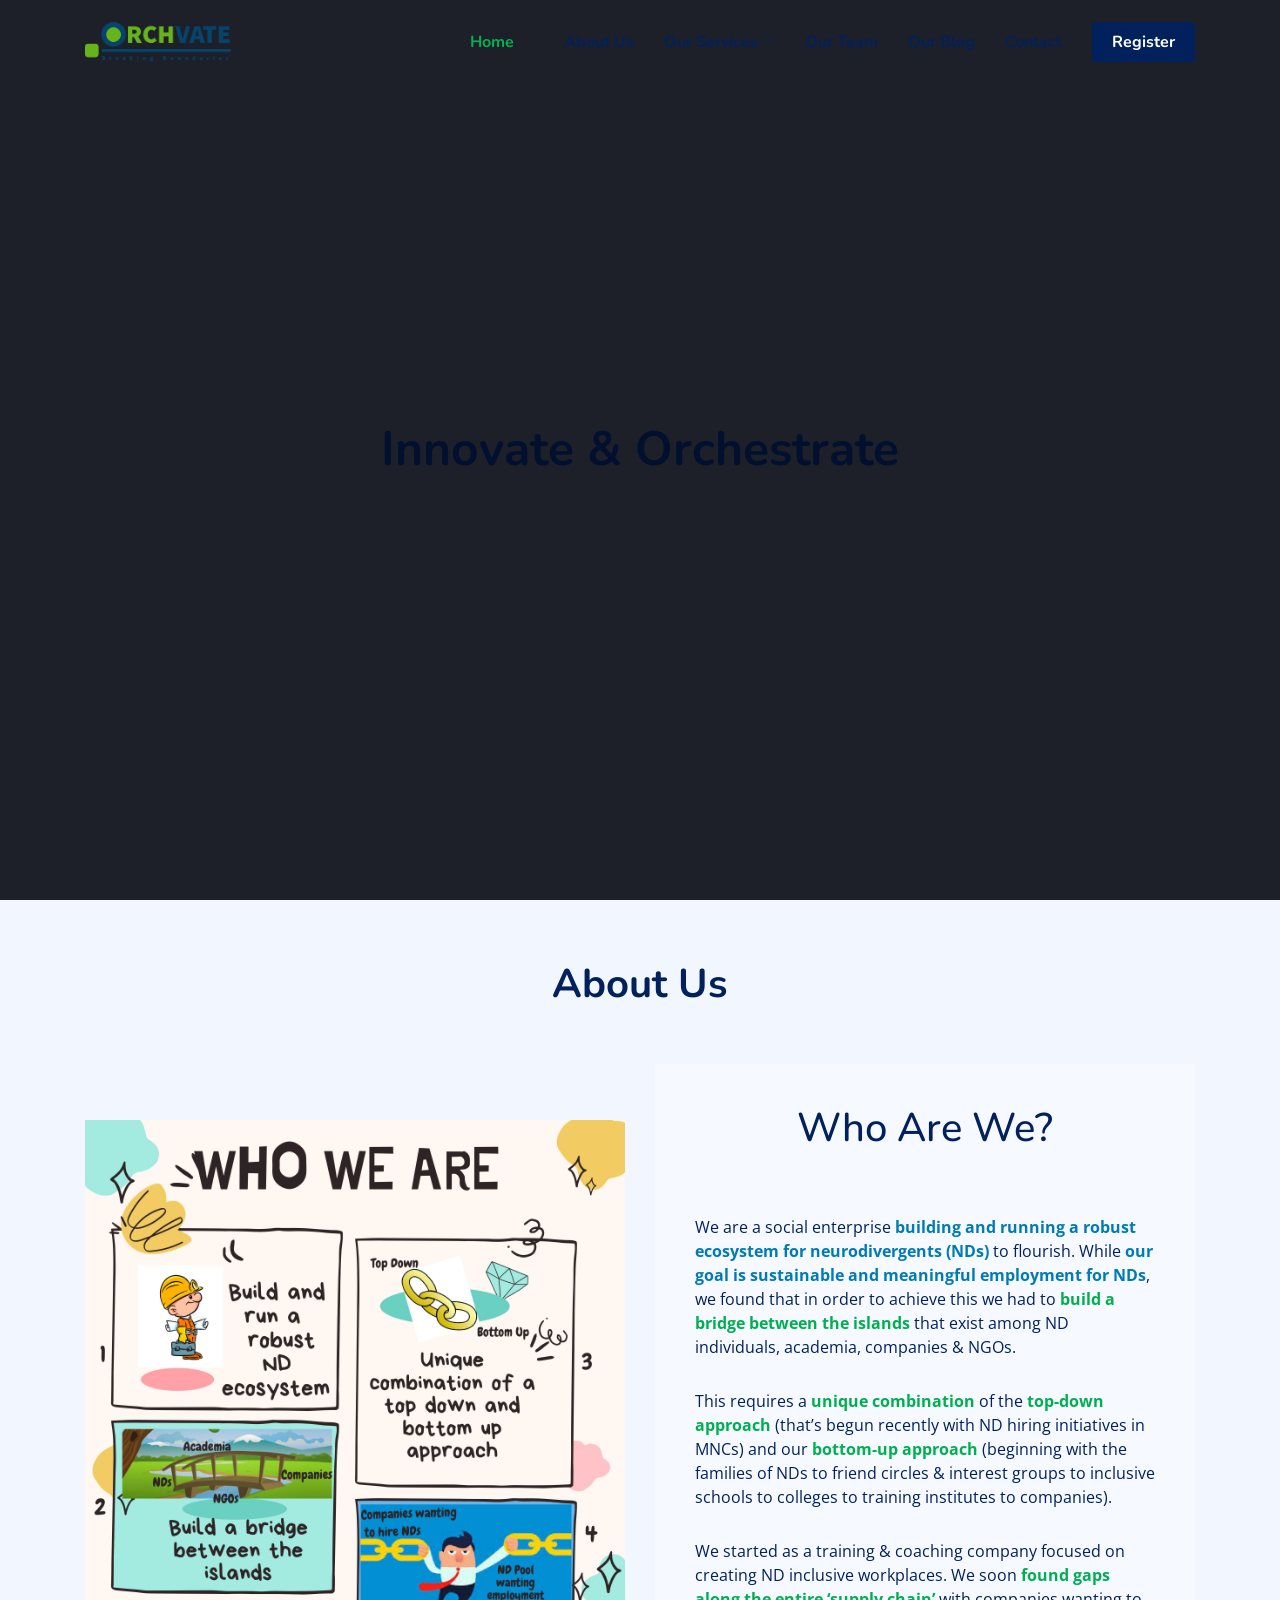
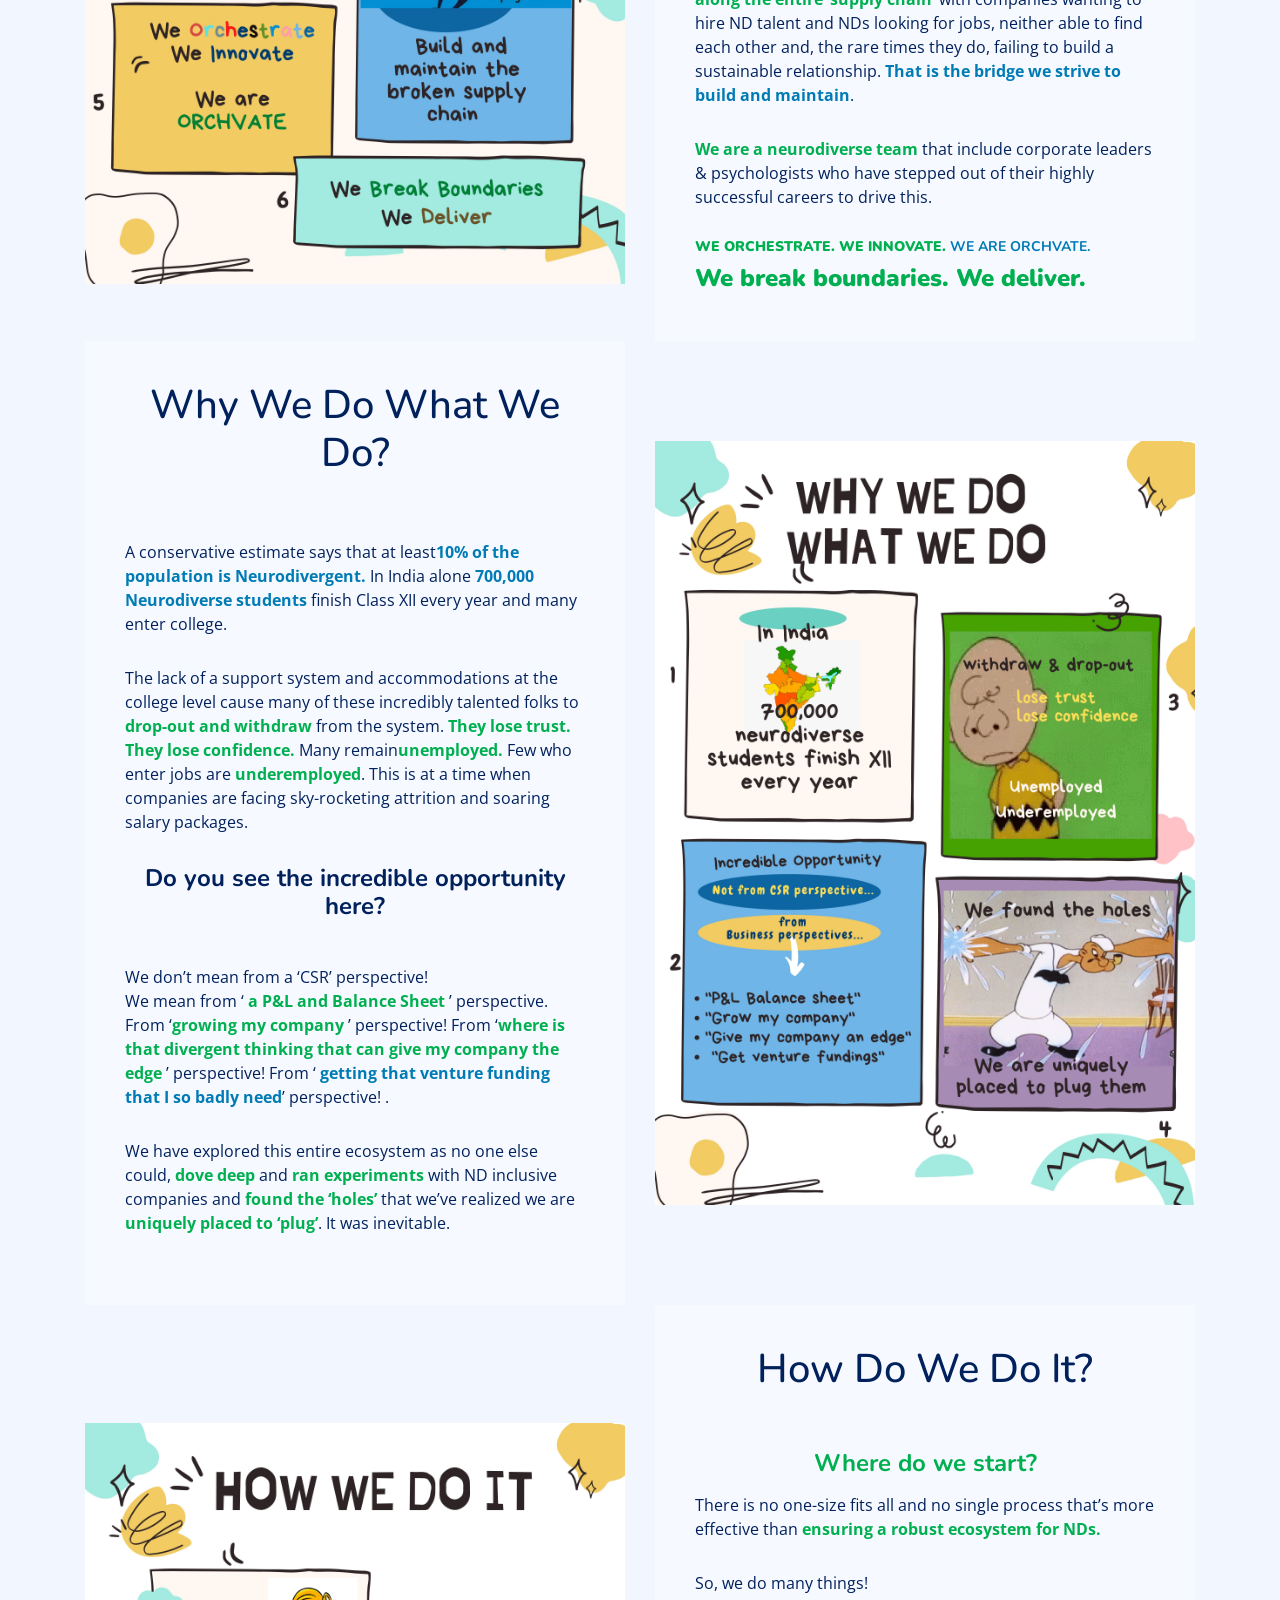
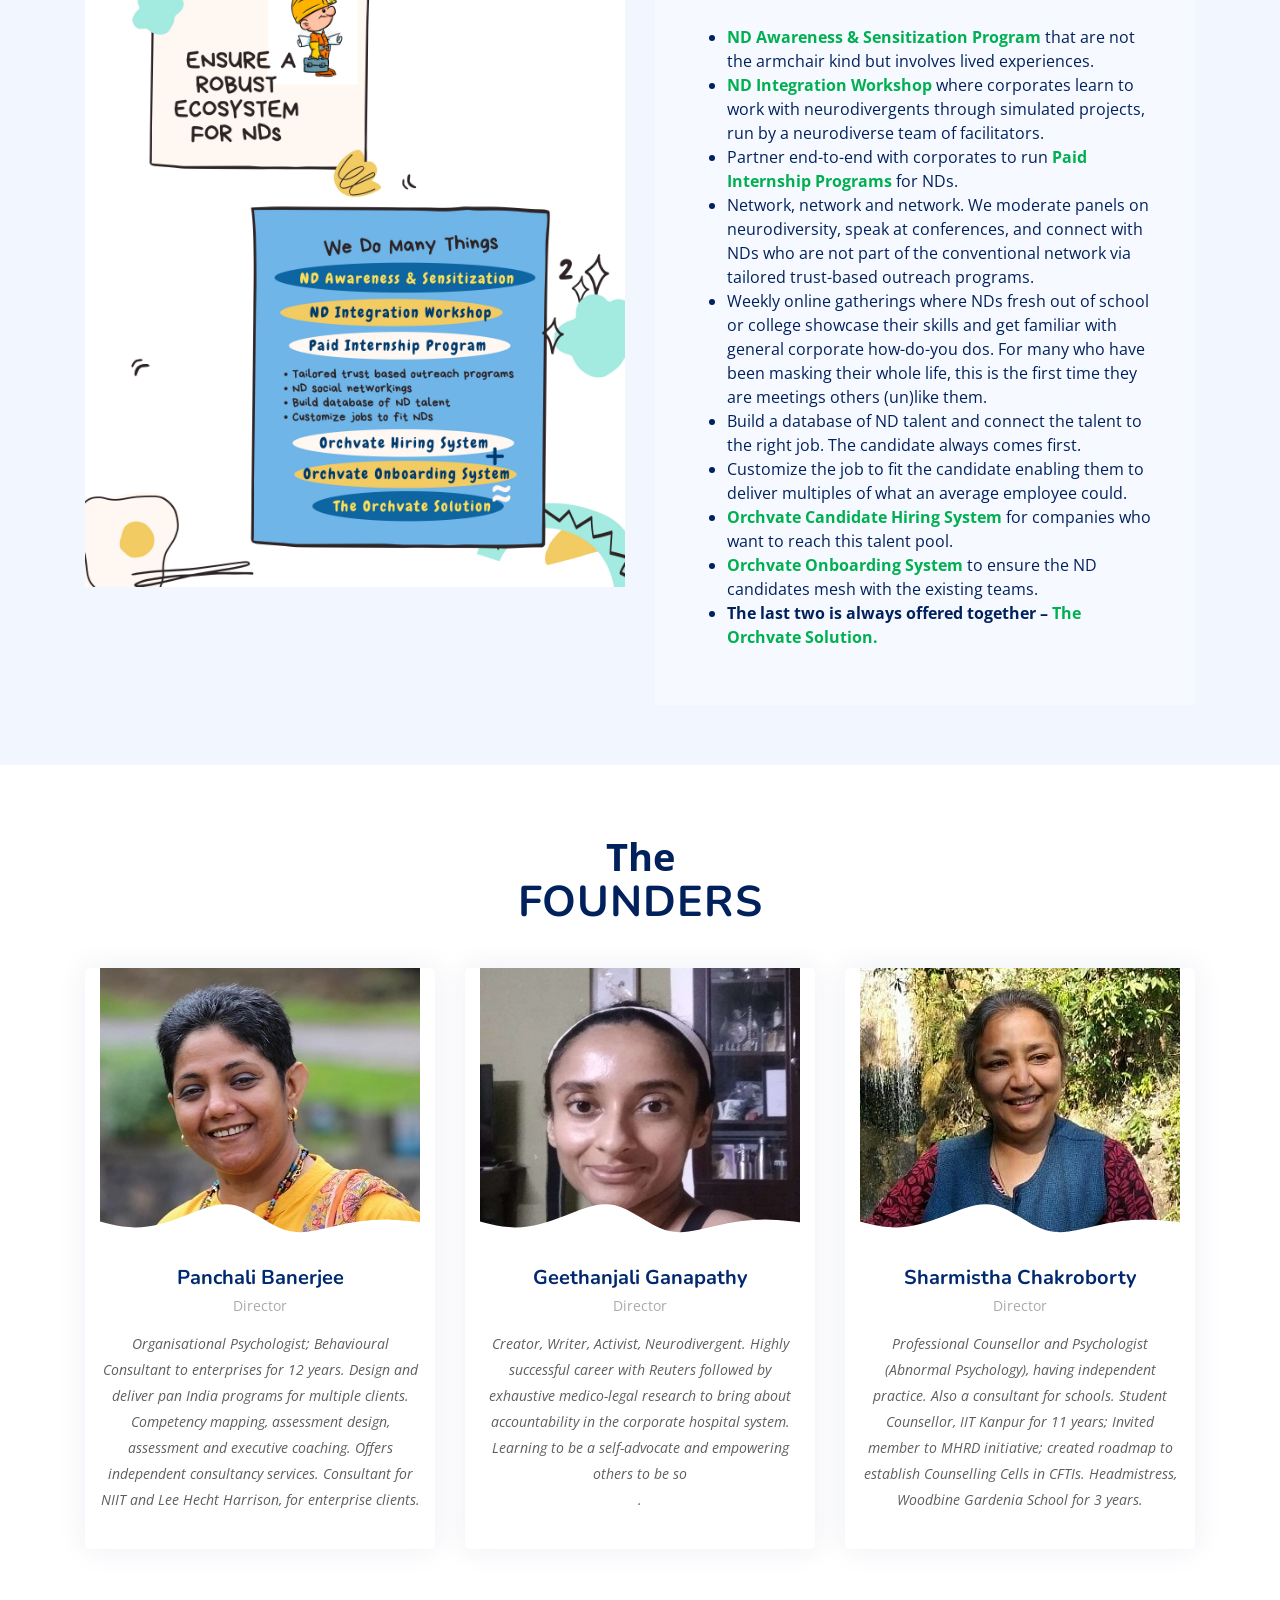
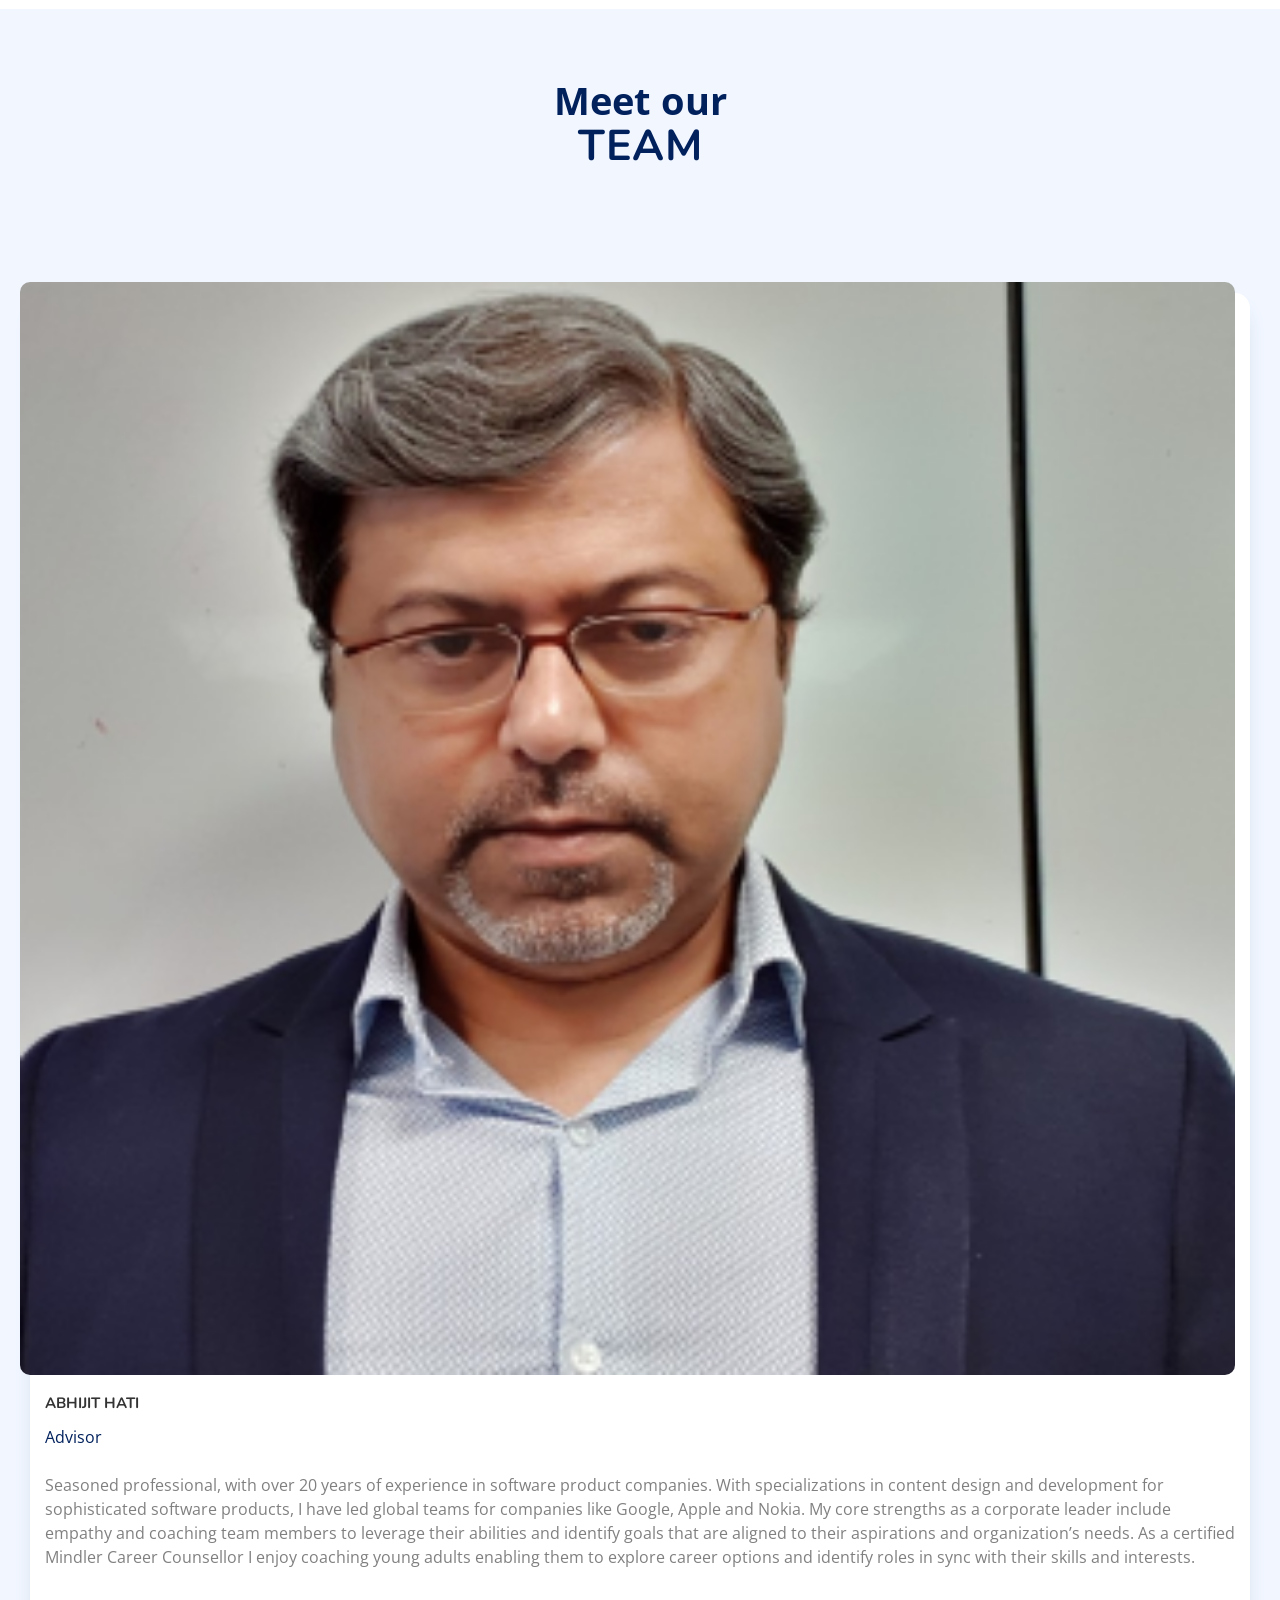
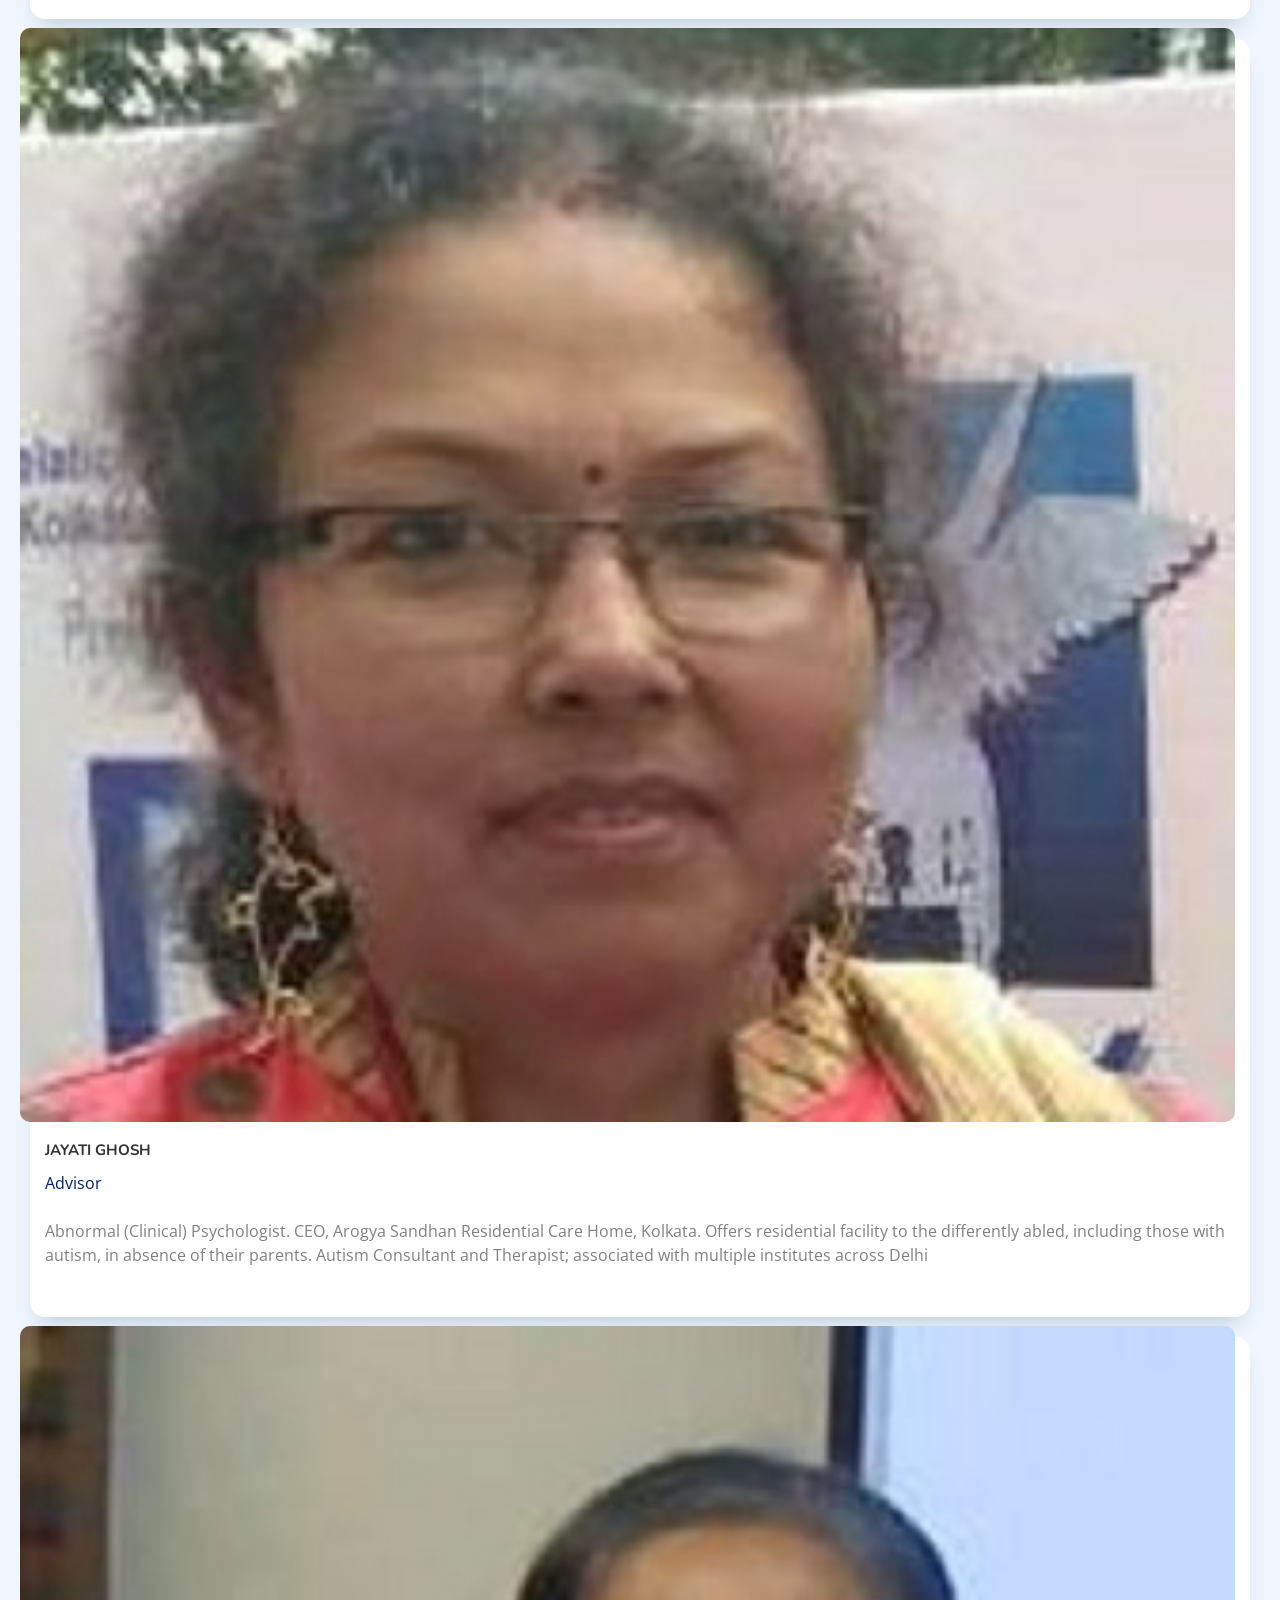
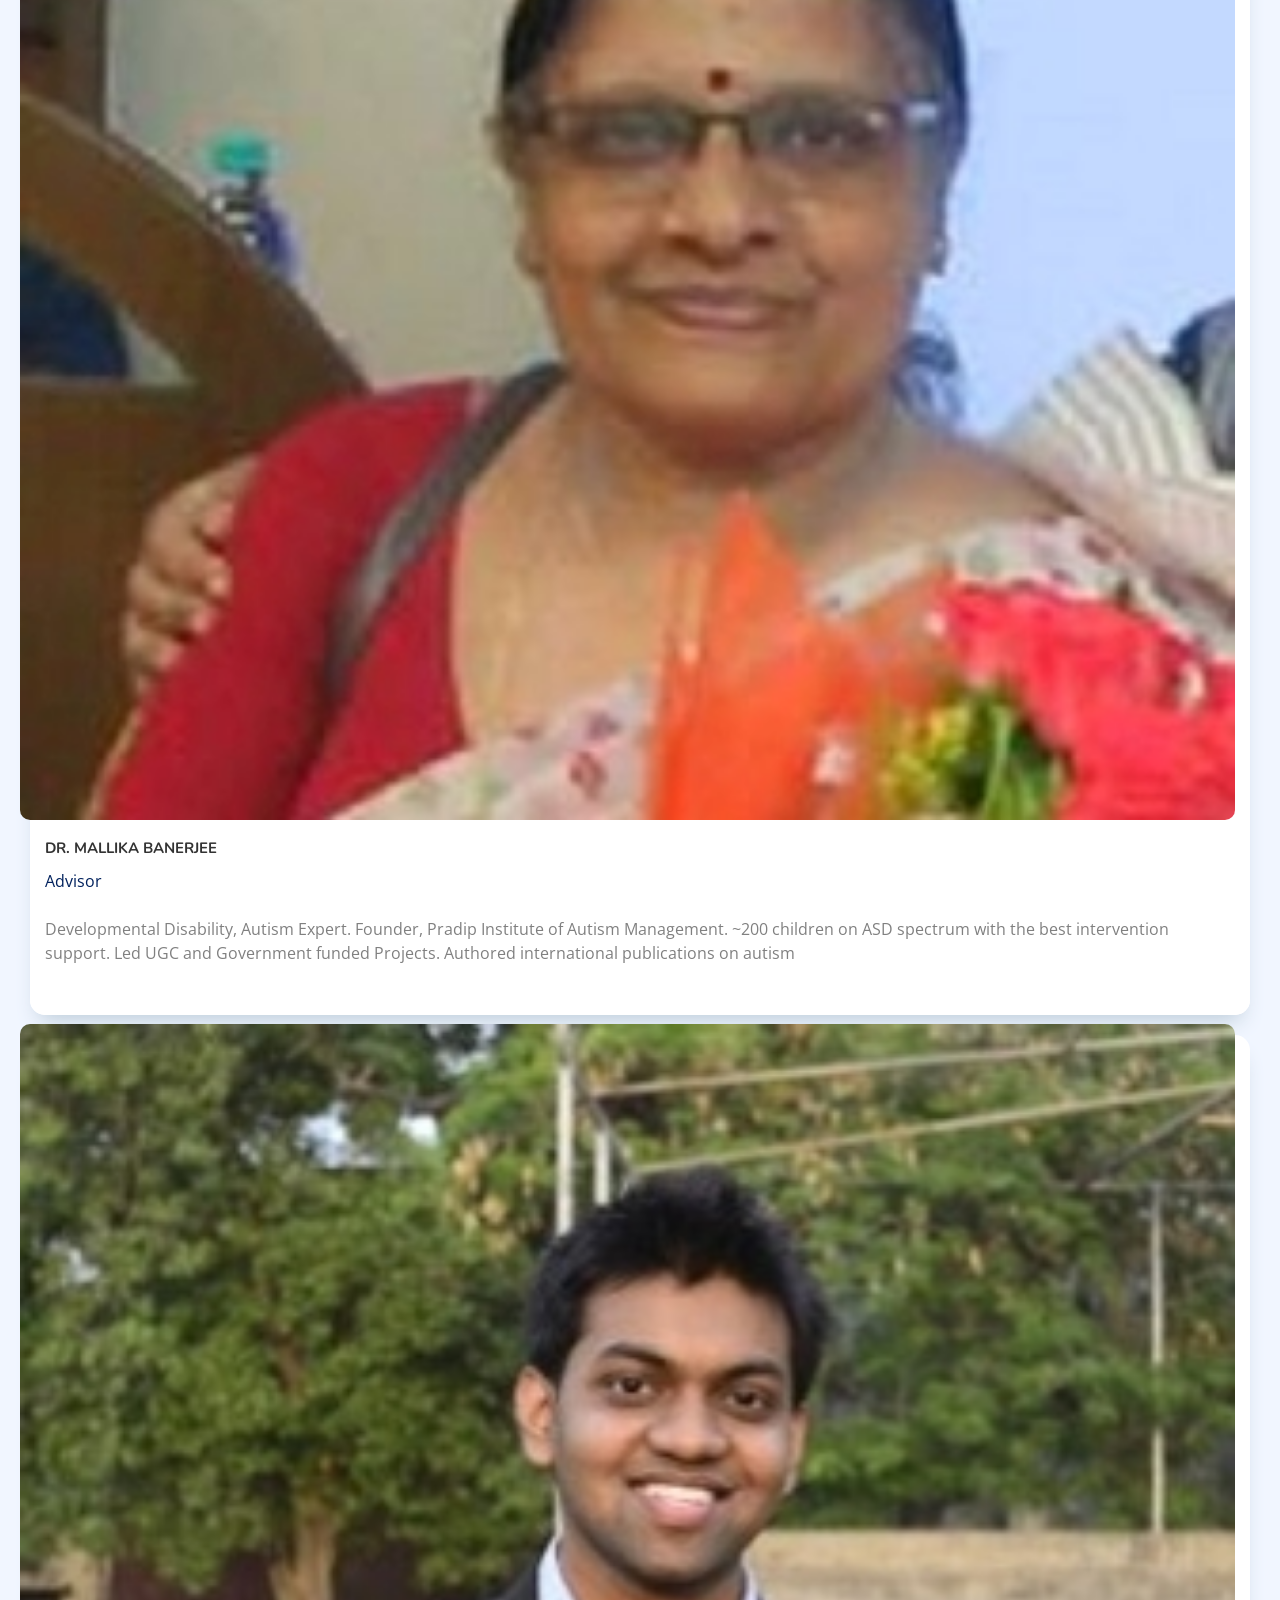
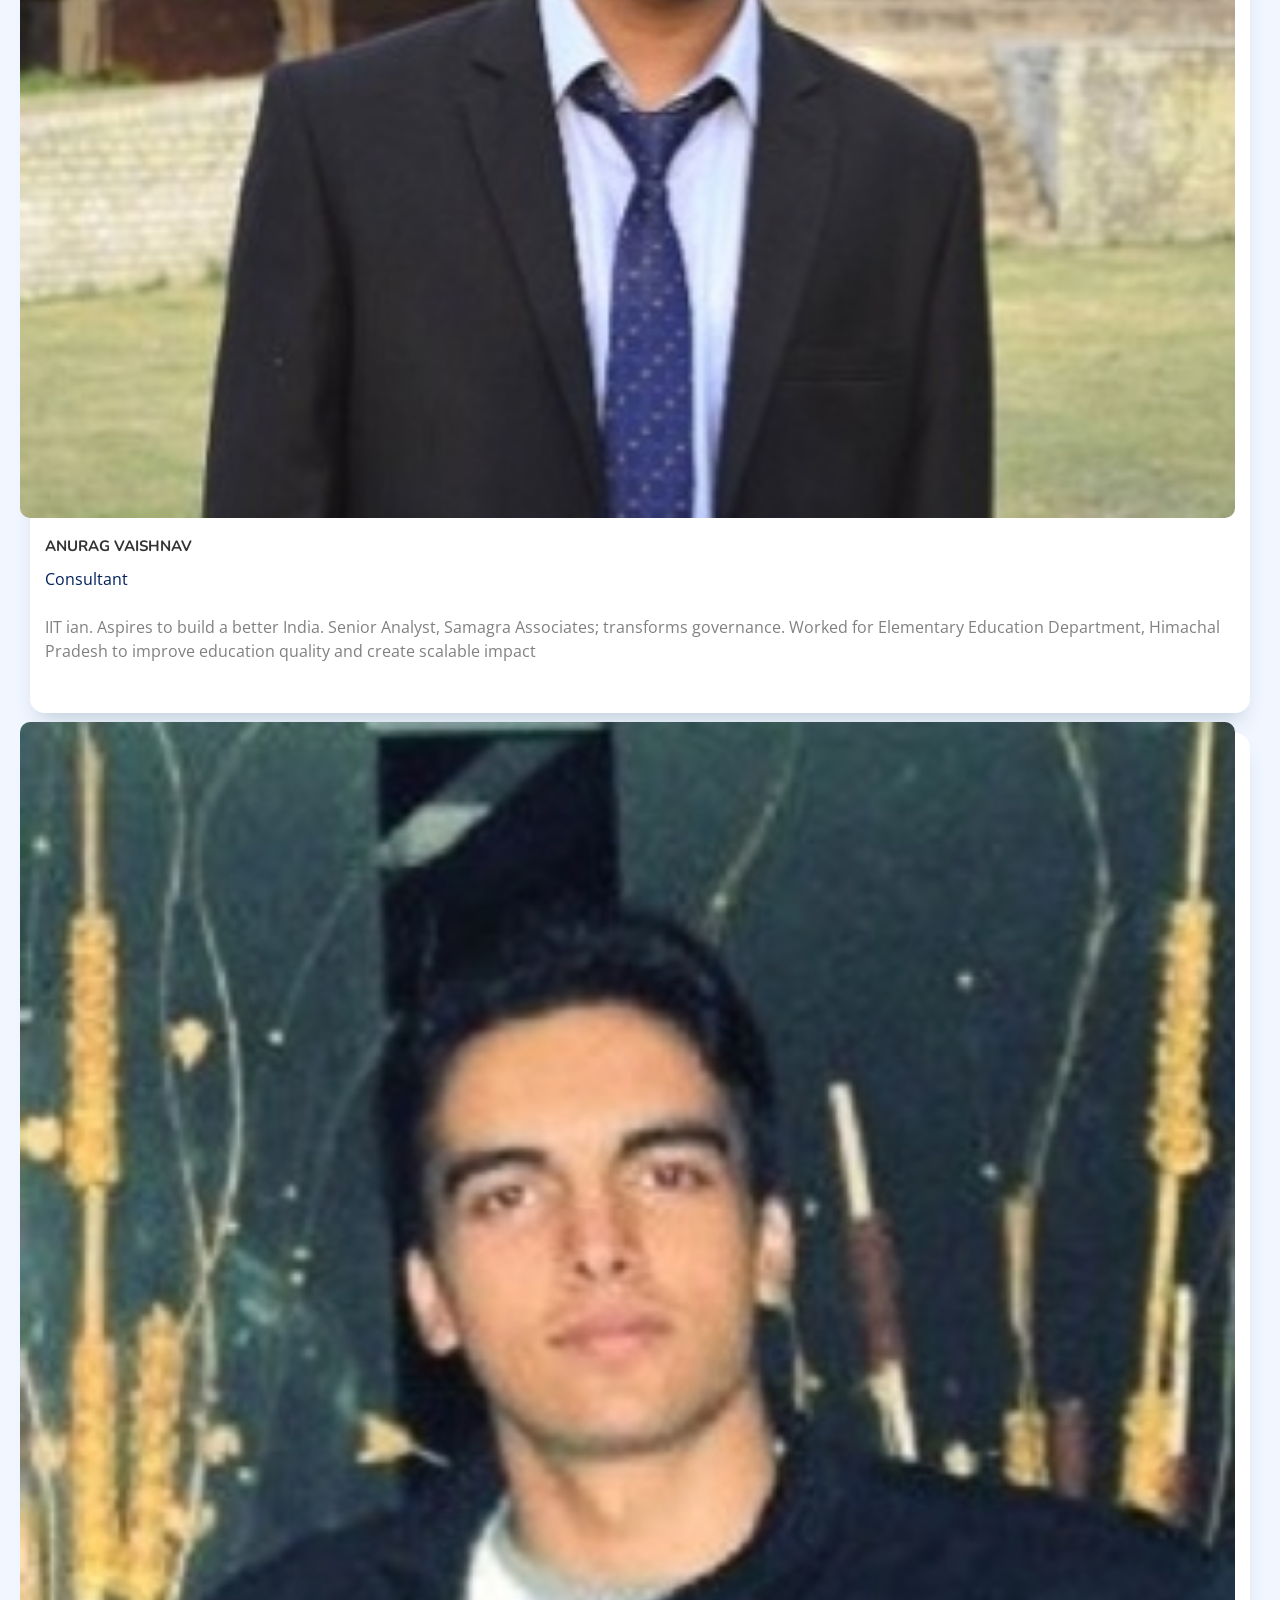
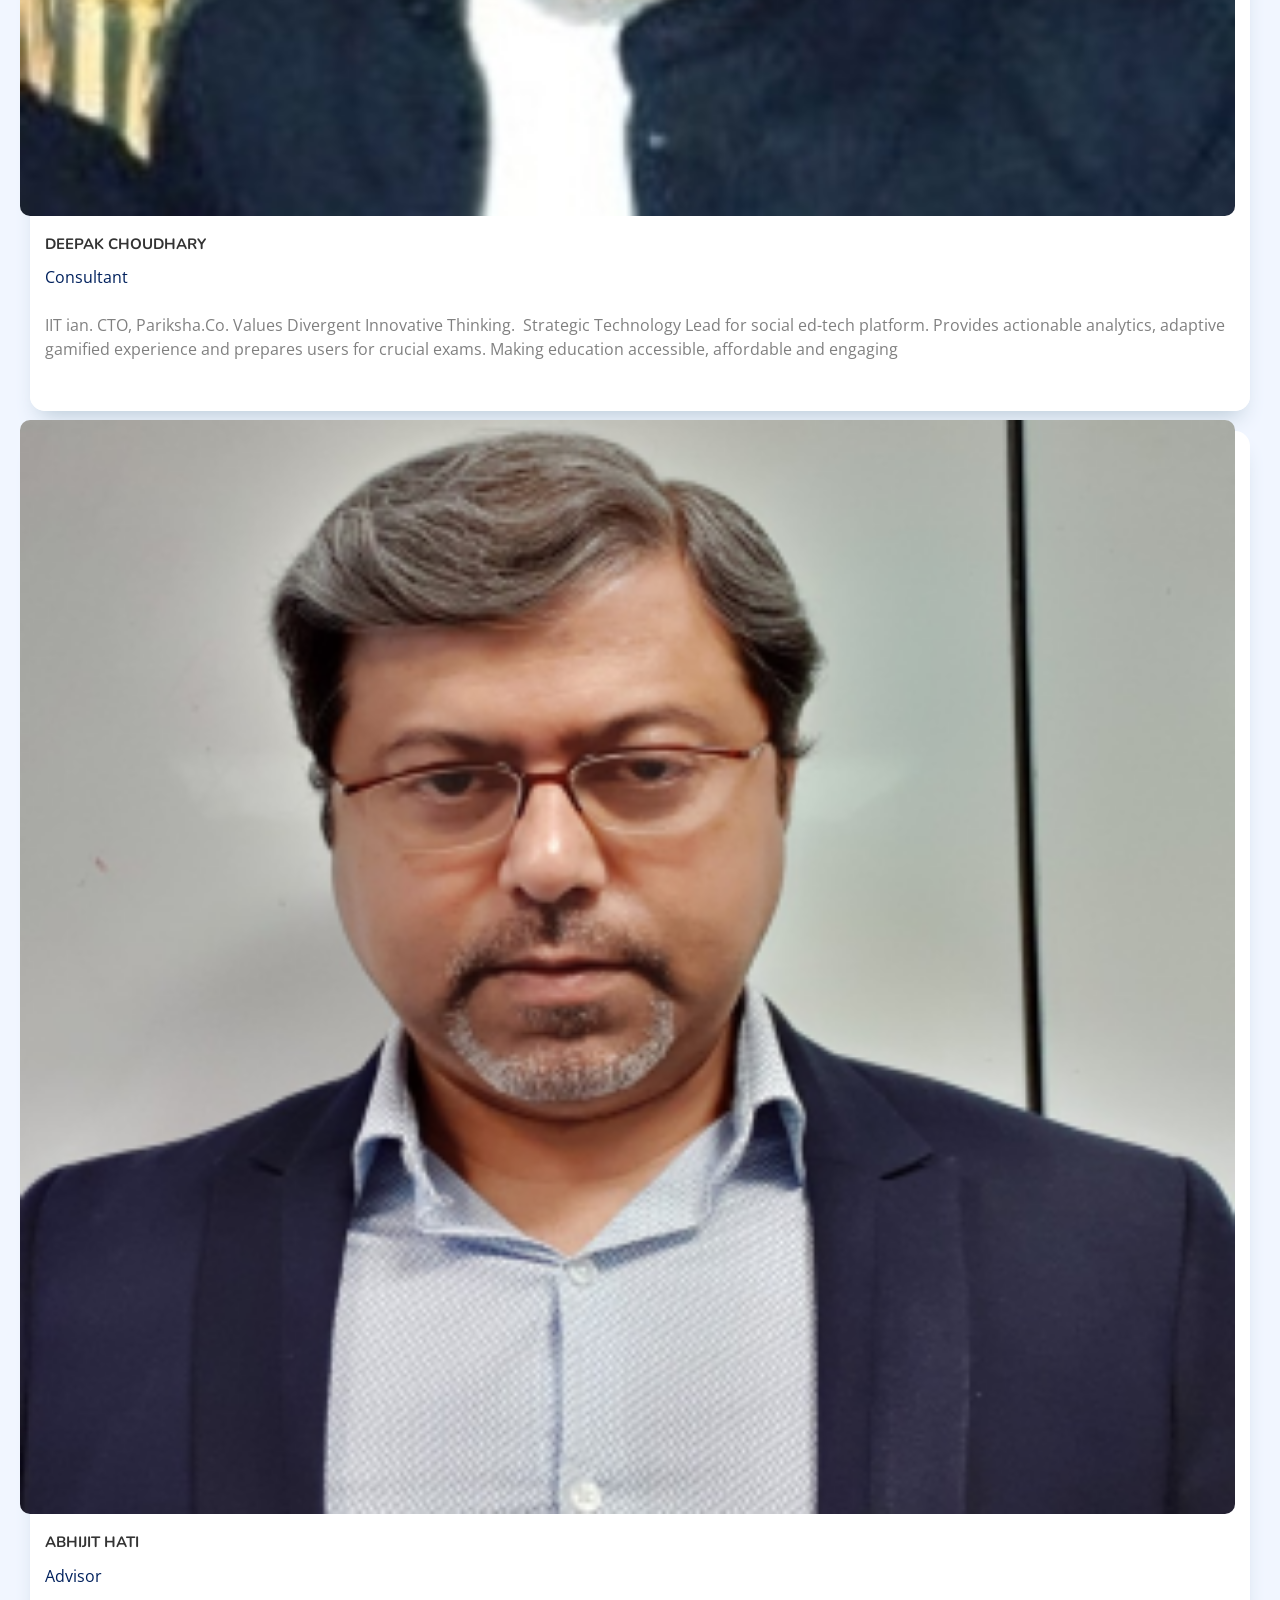
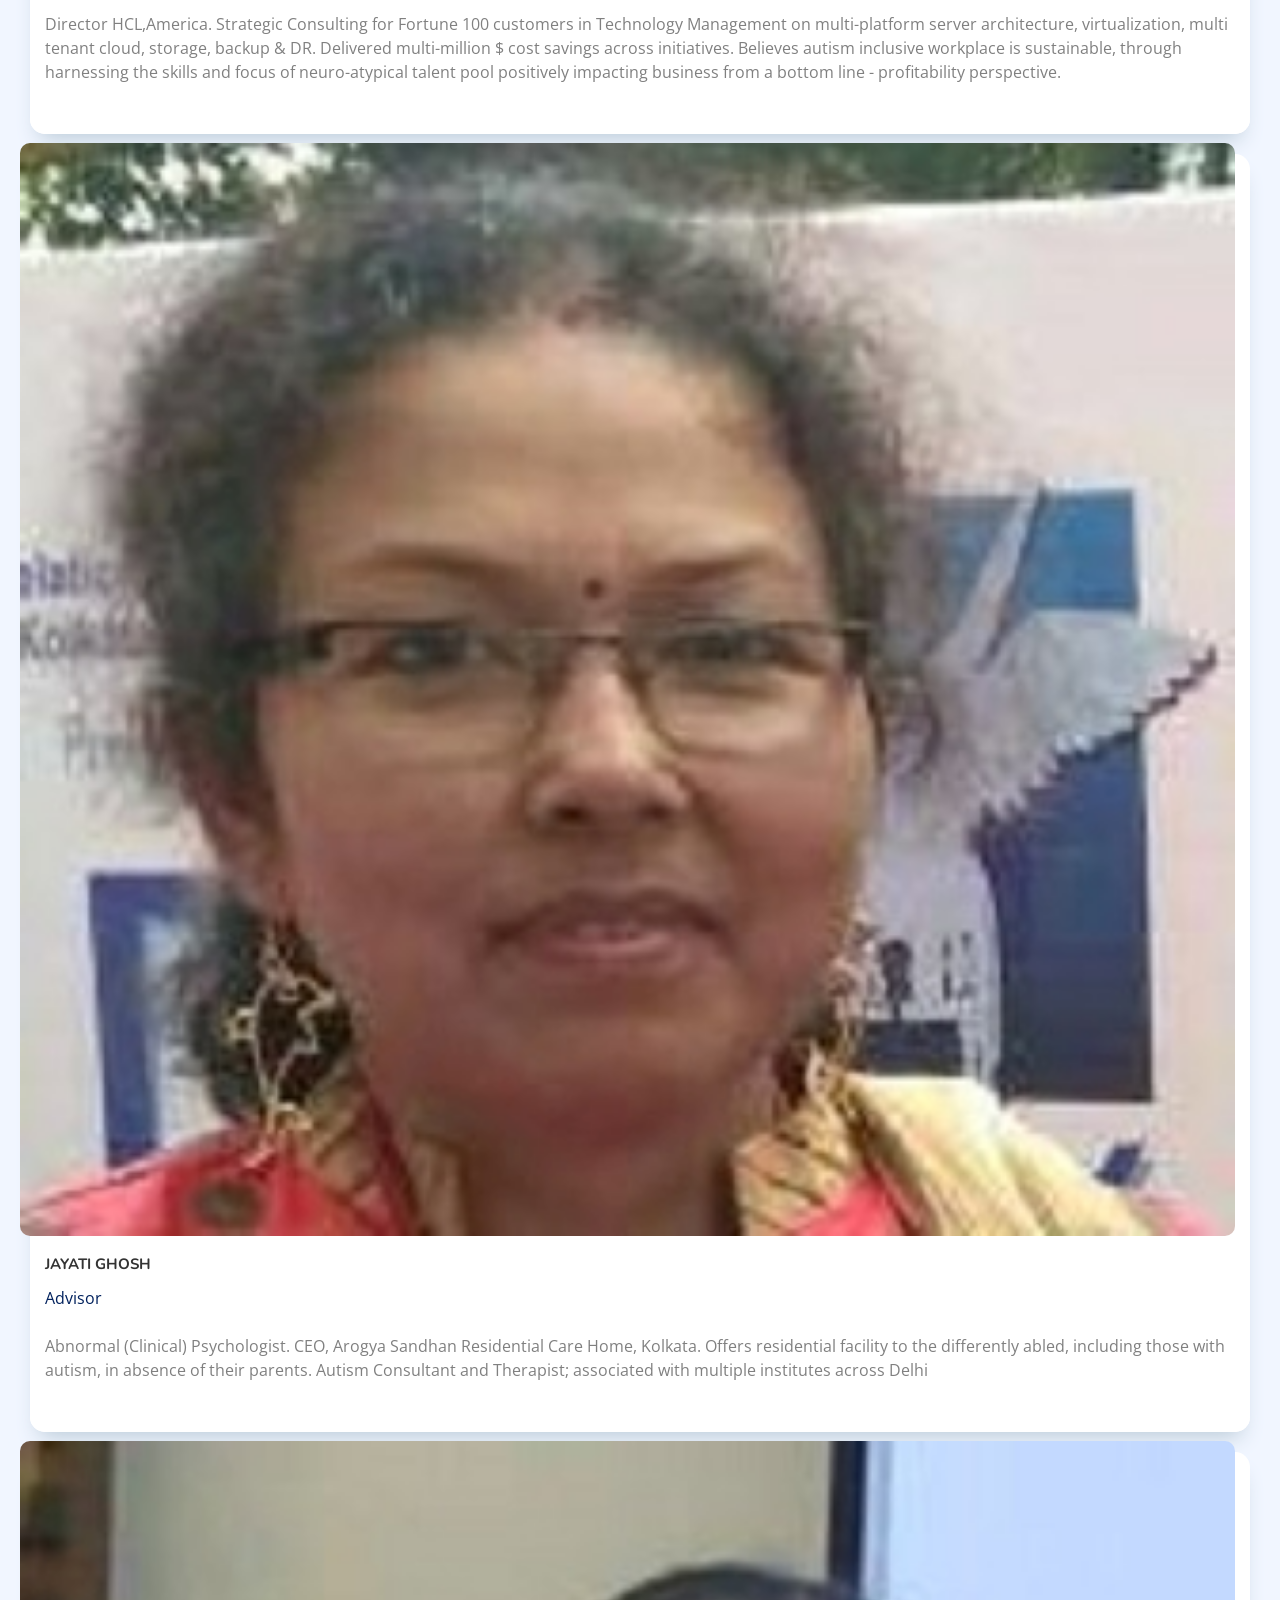
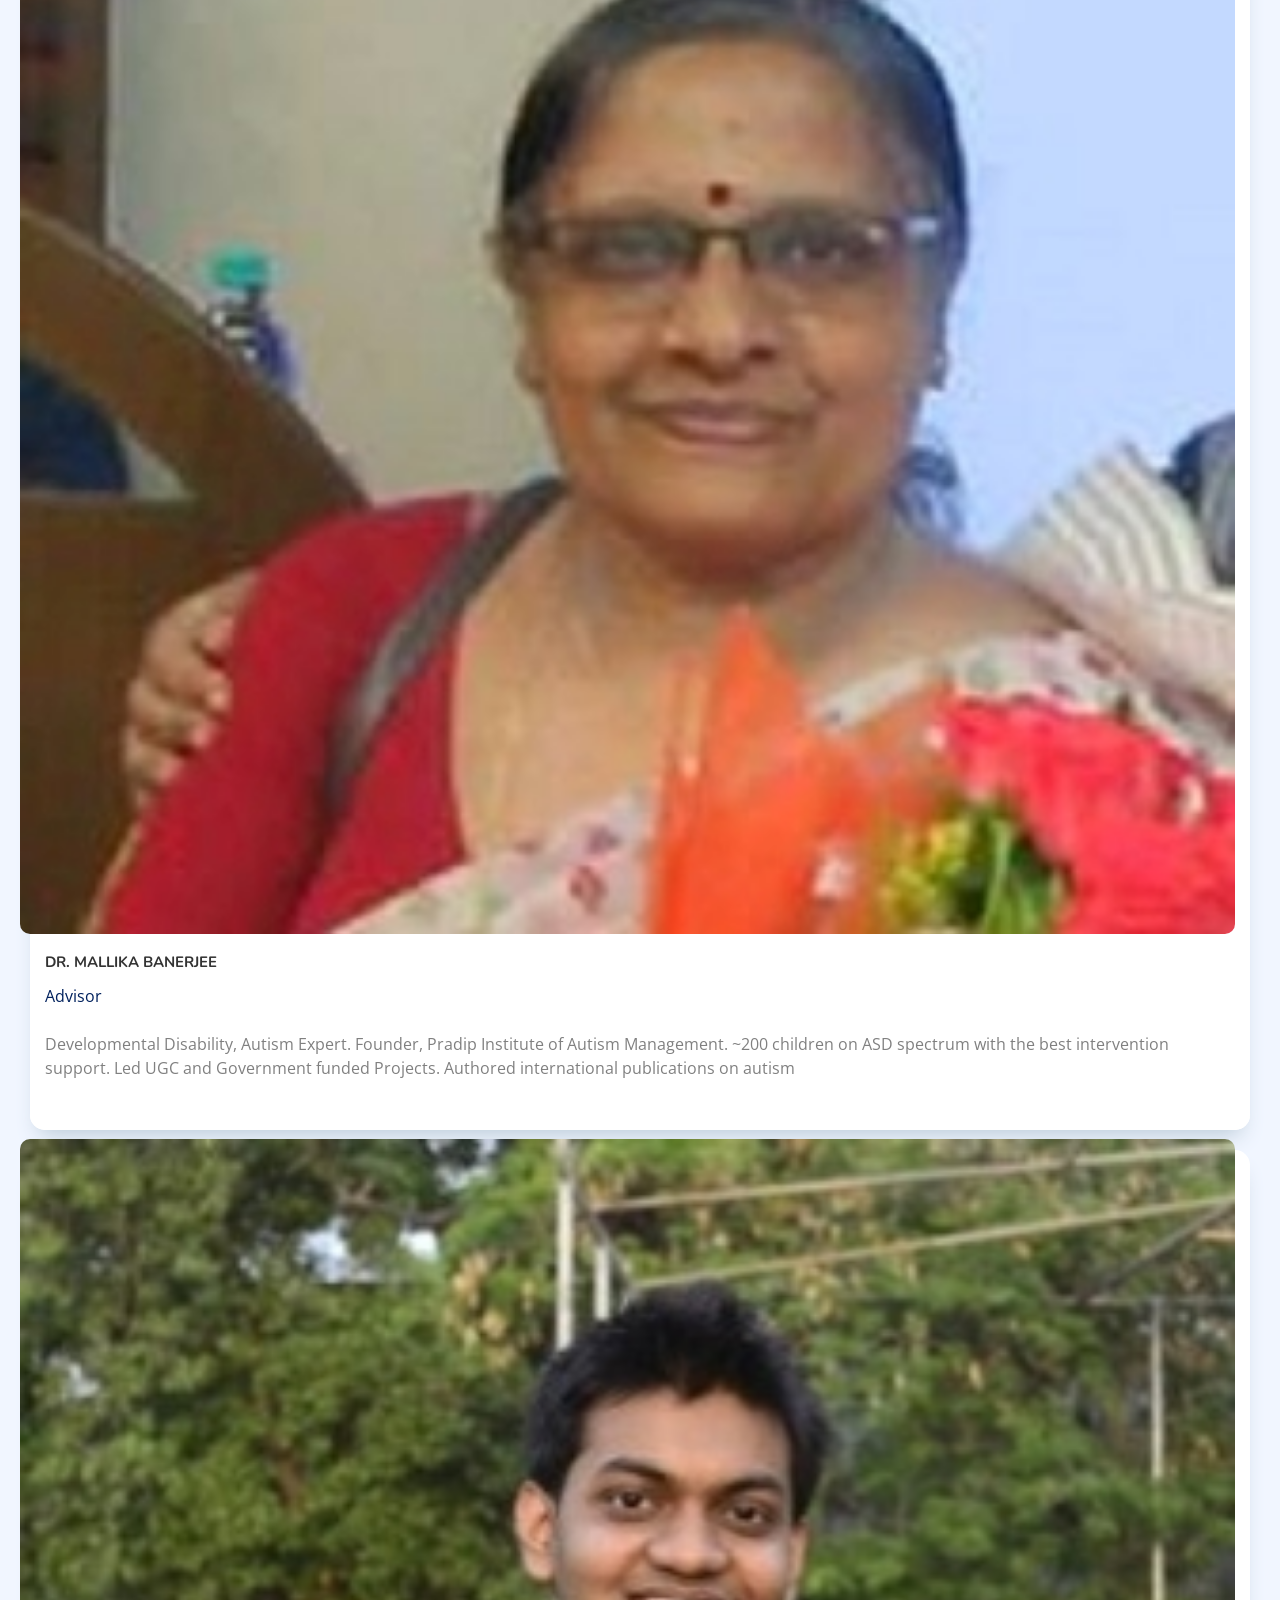
==== commit c381e7a7: "Update index.html" ====
--- a/index.html
+++ b/index.html
@@ -539,11 +539,12 @@
               <a href="#">Abhijit Hati</a>
             </h3>
           <span>Advisor</span>
-            <p class="post-description"></br>Director HCL,America. Strategic Consulting for Fortune 100 customers in Technology
-              Management on multi-platform server architecture, virtualization, multi tenant cloud, storage,
-              backup &amp; DR. Delivered multi-million $ cost savings across initiatives. Believes autism inclusive
-              workplace is sustainable, through harnessing the skills and focus of neuro-atypical talent pool
-              positively impacting business from a bottom line - profitability perspective.</p>
+            <p class="post-description"></br>Seasoned professional, with over 20 years of experience in software product companies. With specializations
+              in content design and development for sophisticated software products, I have led global teams for companies
+              like Google, Apple and Nokia. My core strengths as a corporate leader include empathy and coaching team
+              members to leverage their abilities and identify goals that are aligned to their aspirations and organization’s
+              needs. As a certified Mindler Career Counsellor I enjoy coaching young adults enabling them to explore career
+              options and identify roles in sync with their skills and interests.</p>
             
             
           </div>
--- a/assets/css/style.css
+++ b/assets/css/style.css
@@ -1592,7 +1592,7 @@
 }
 
 .clients .clients-slider .swiper-pagination {
-  margin-top: 20px;
+  margin-top: 50px;
   position: relative;
 }
 
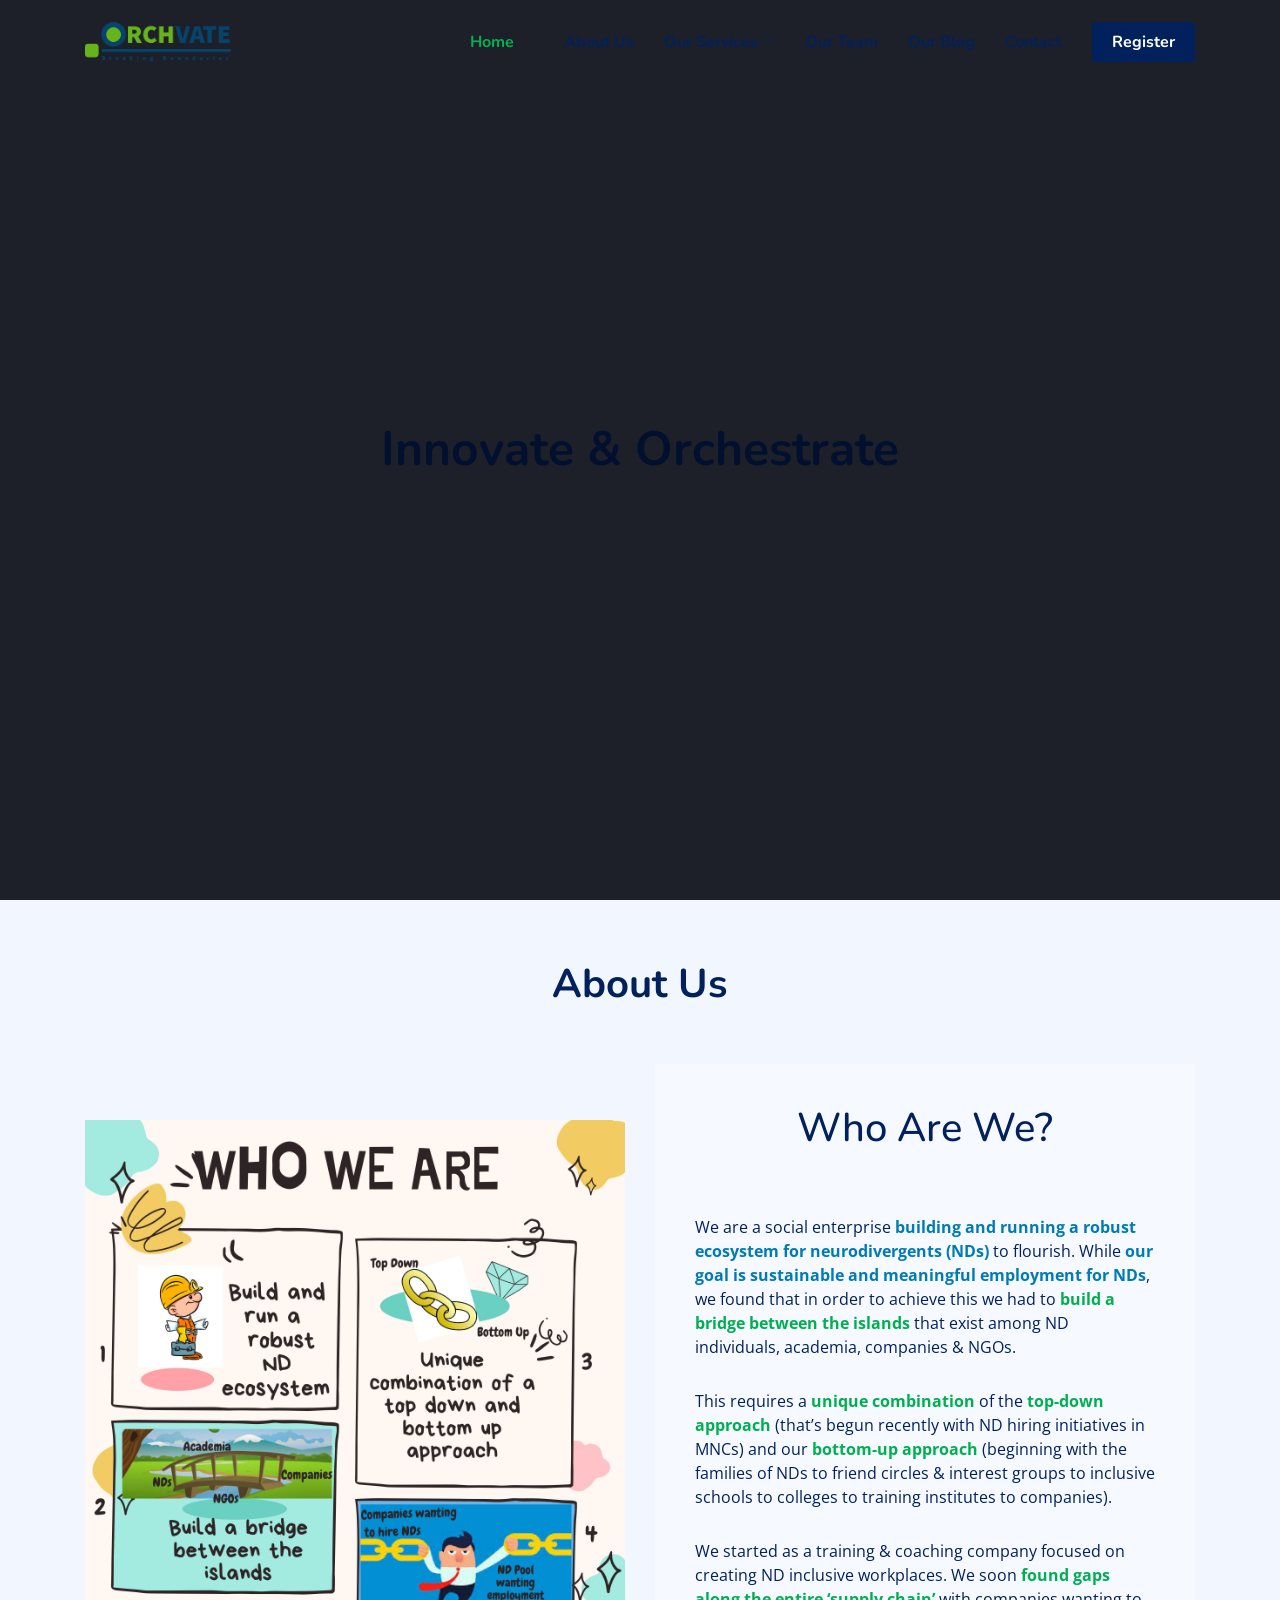
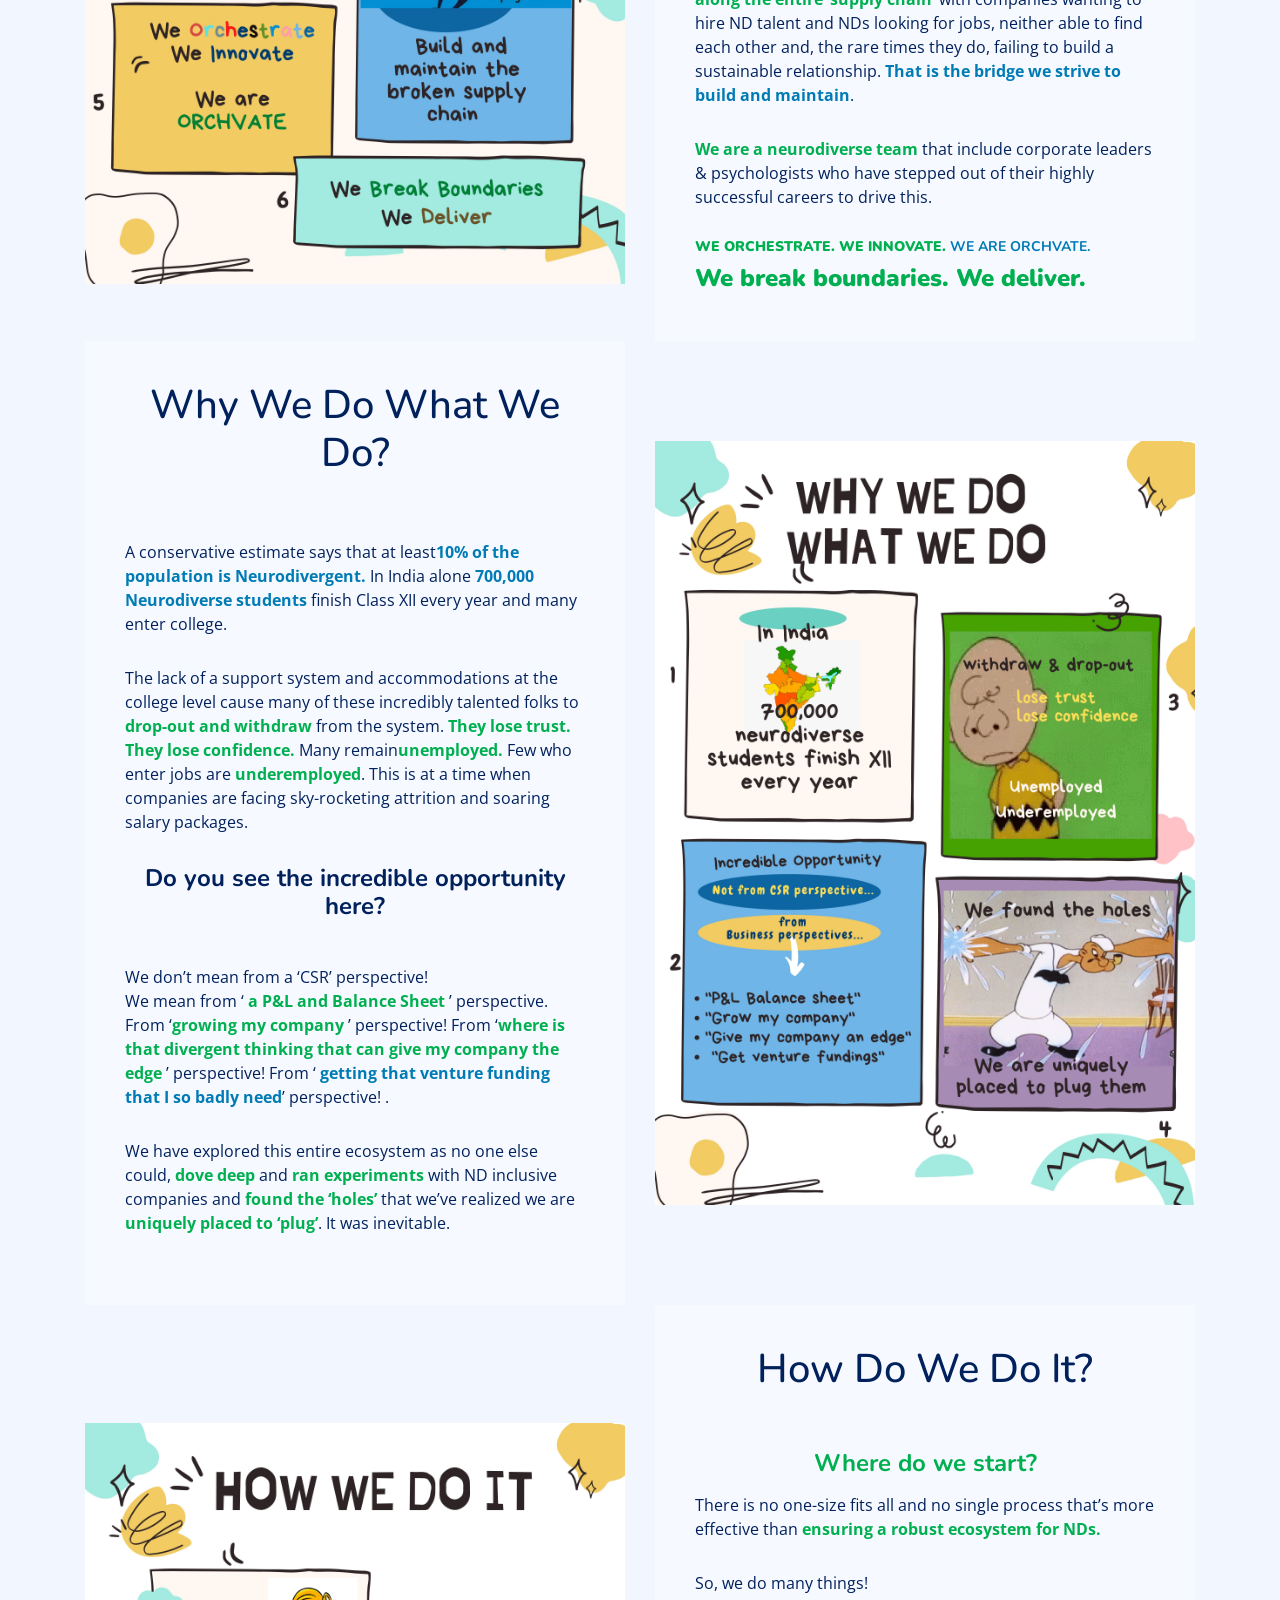
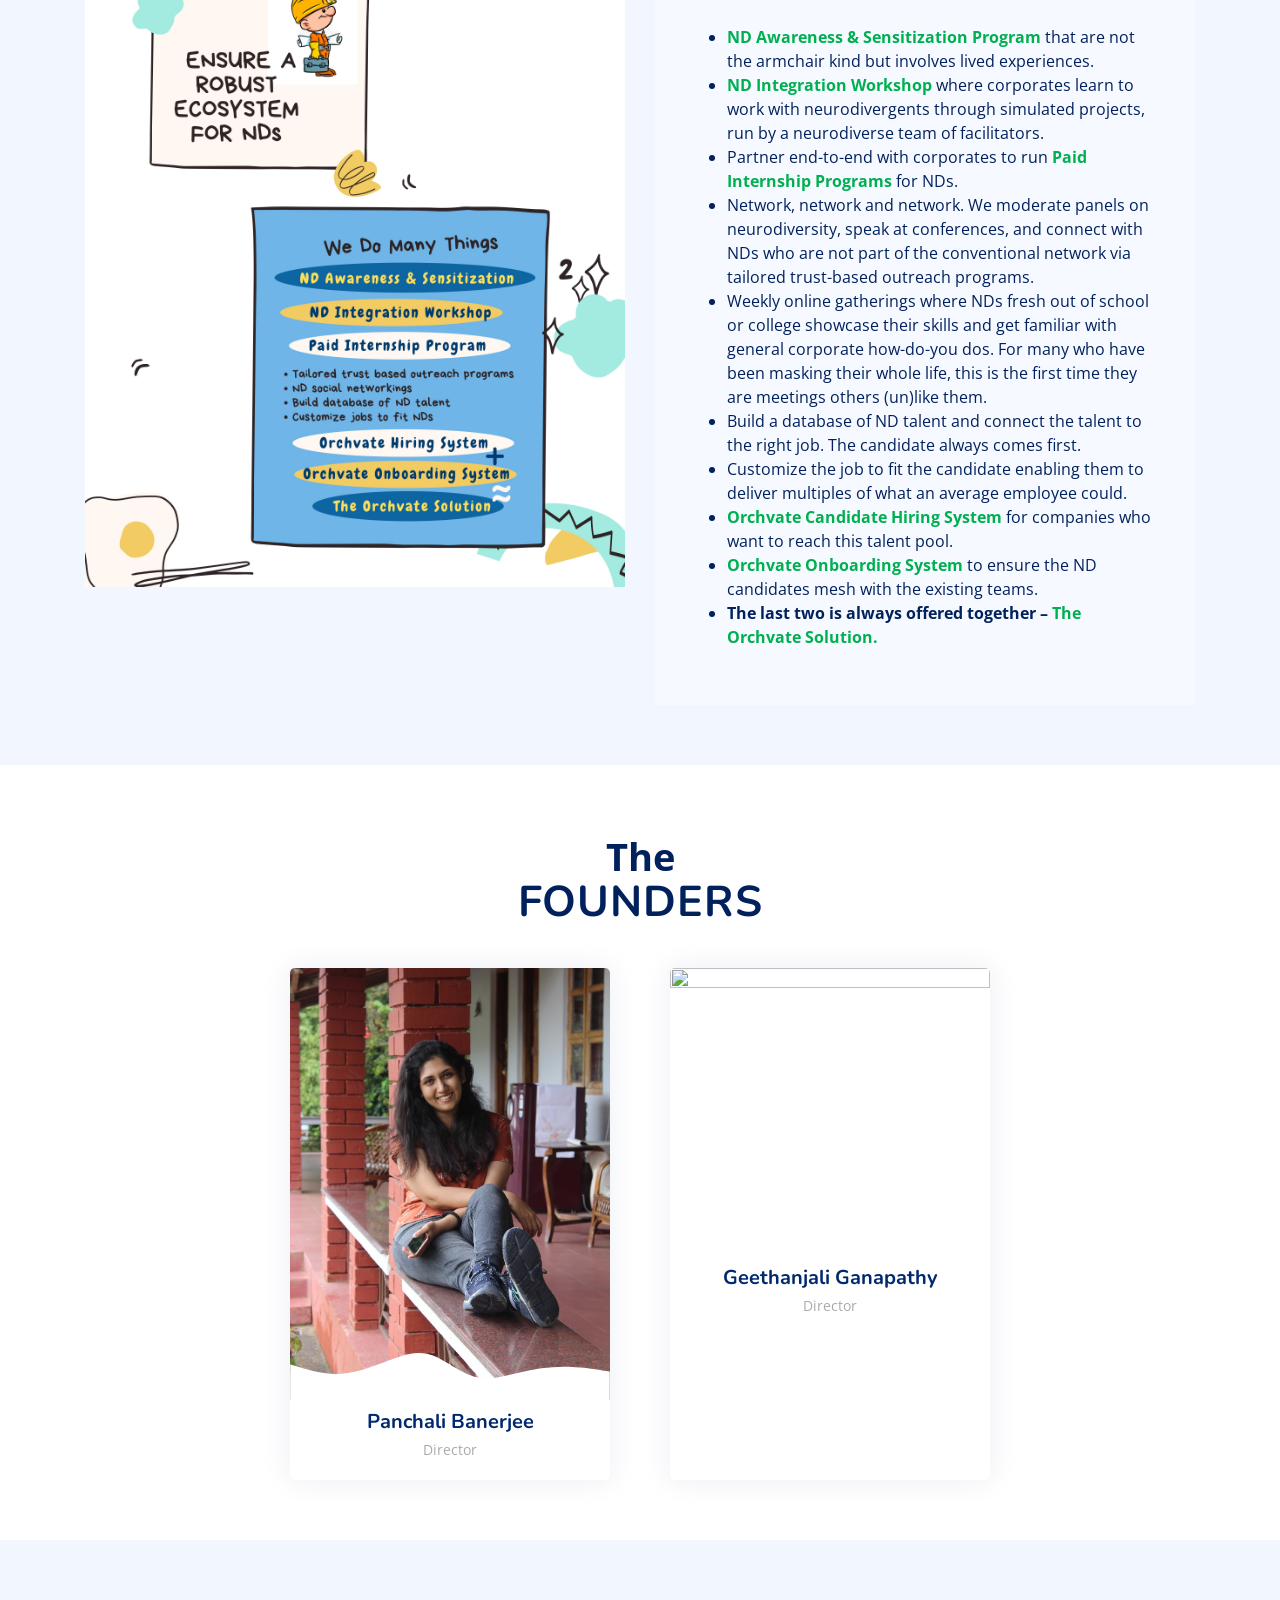
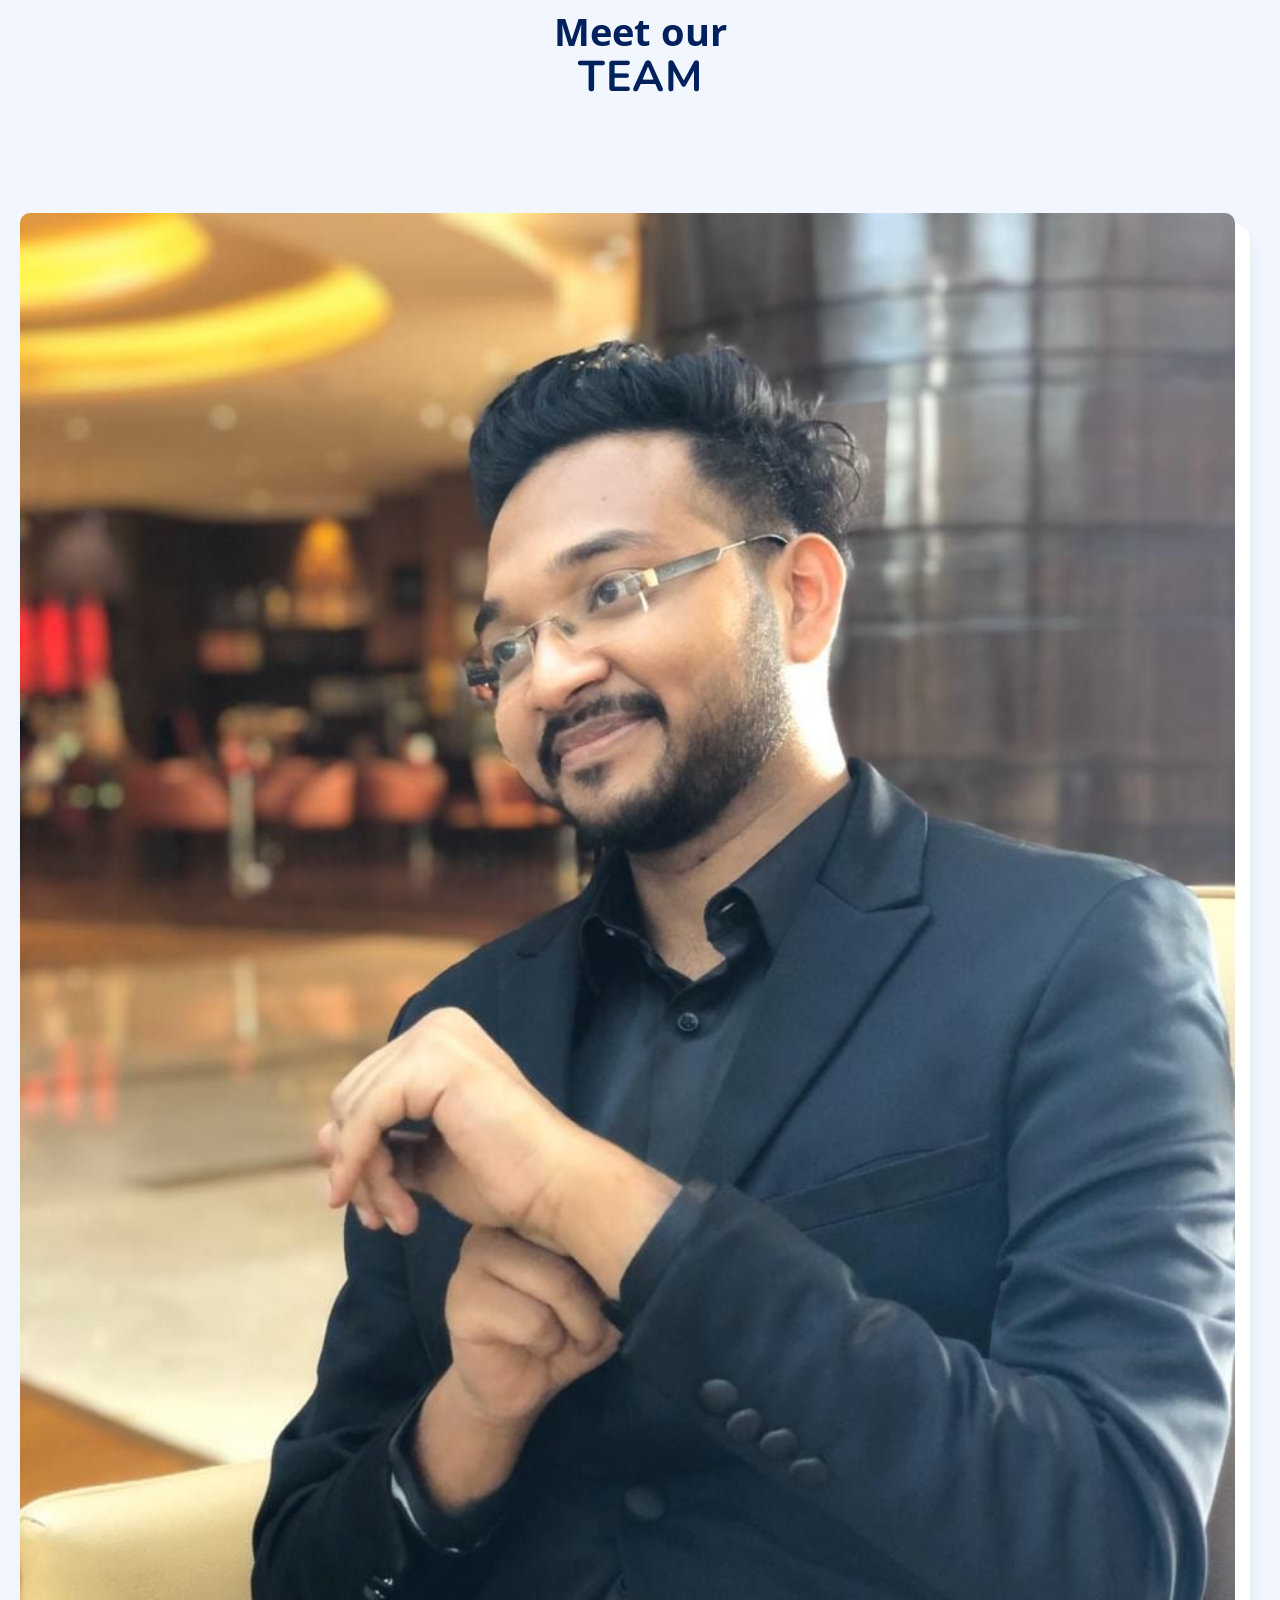
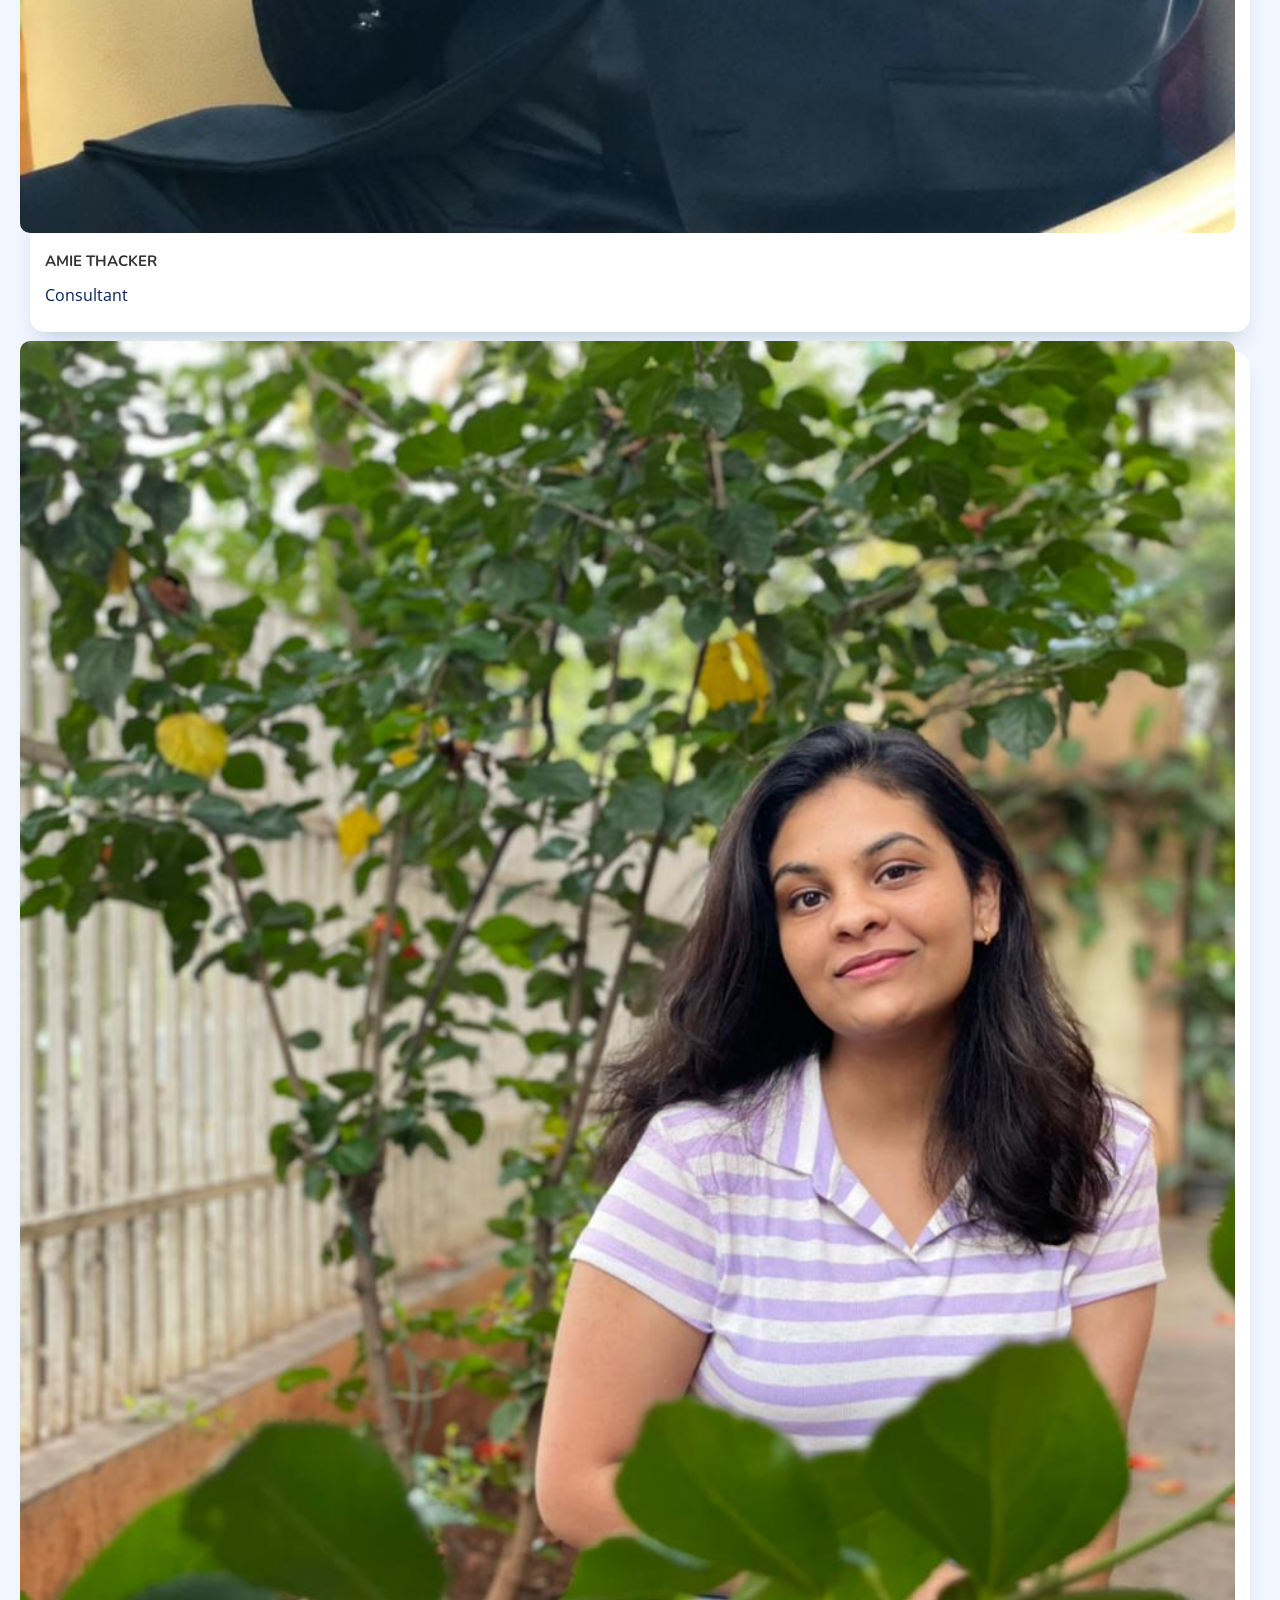
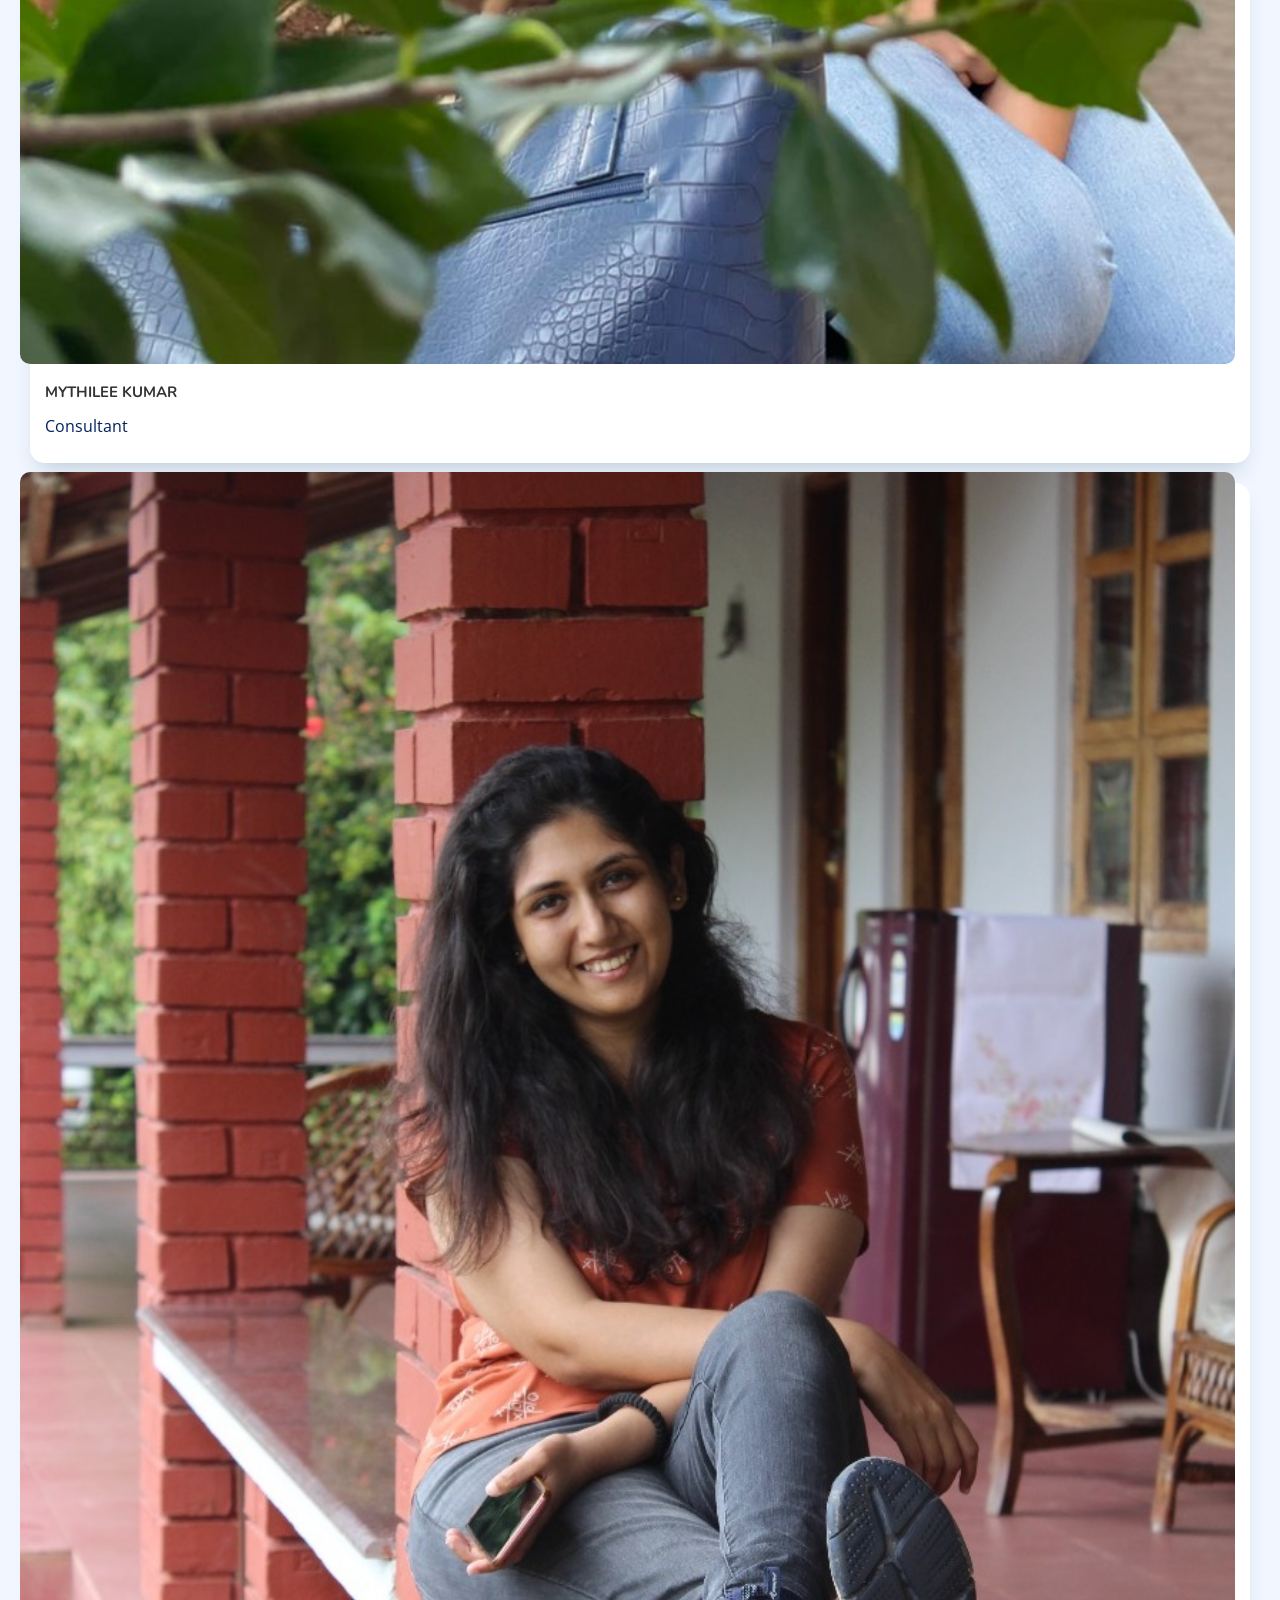
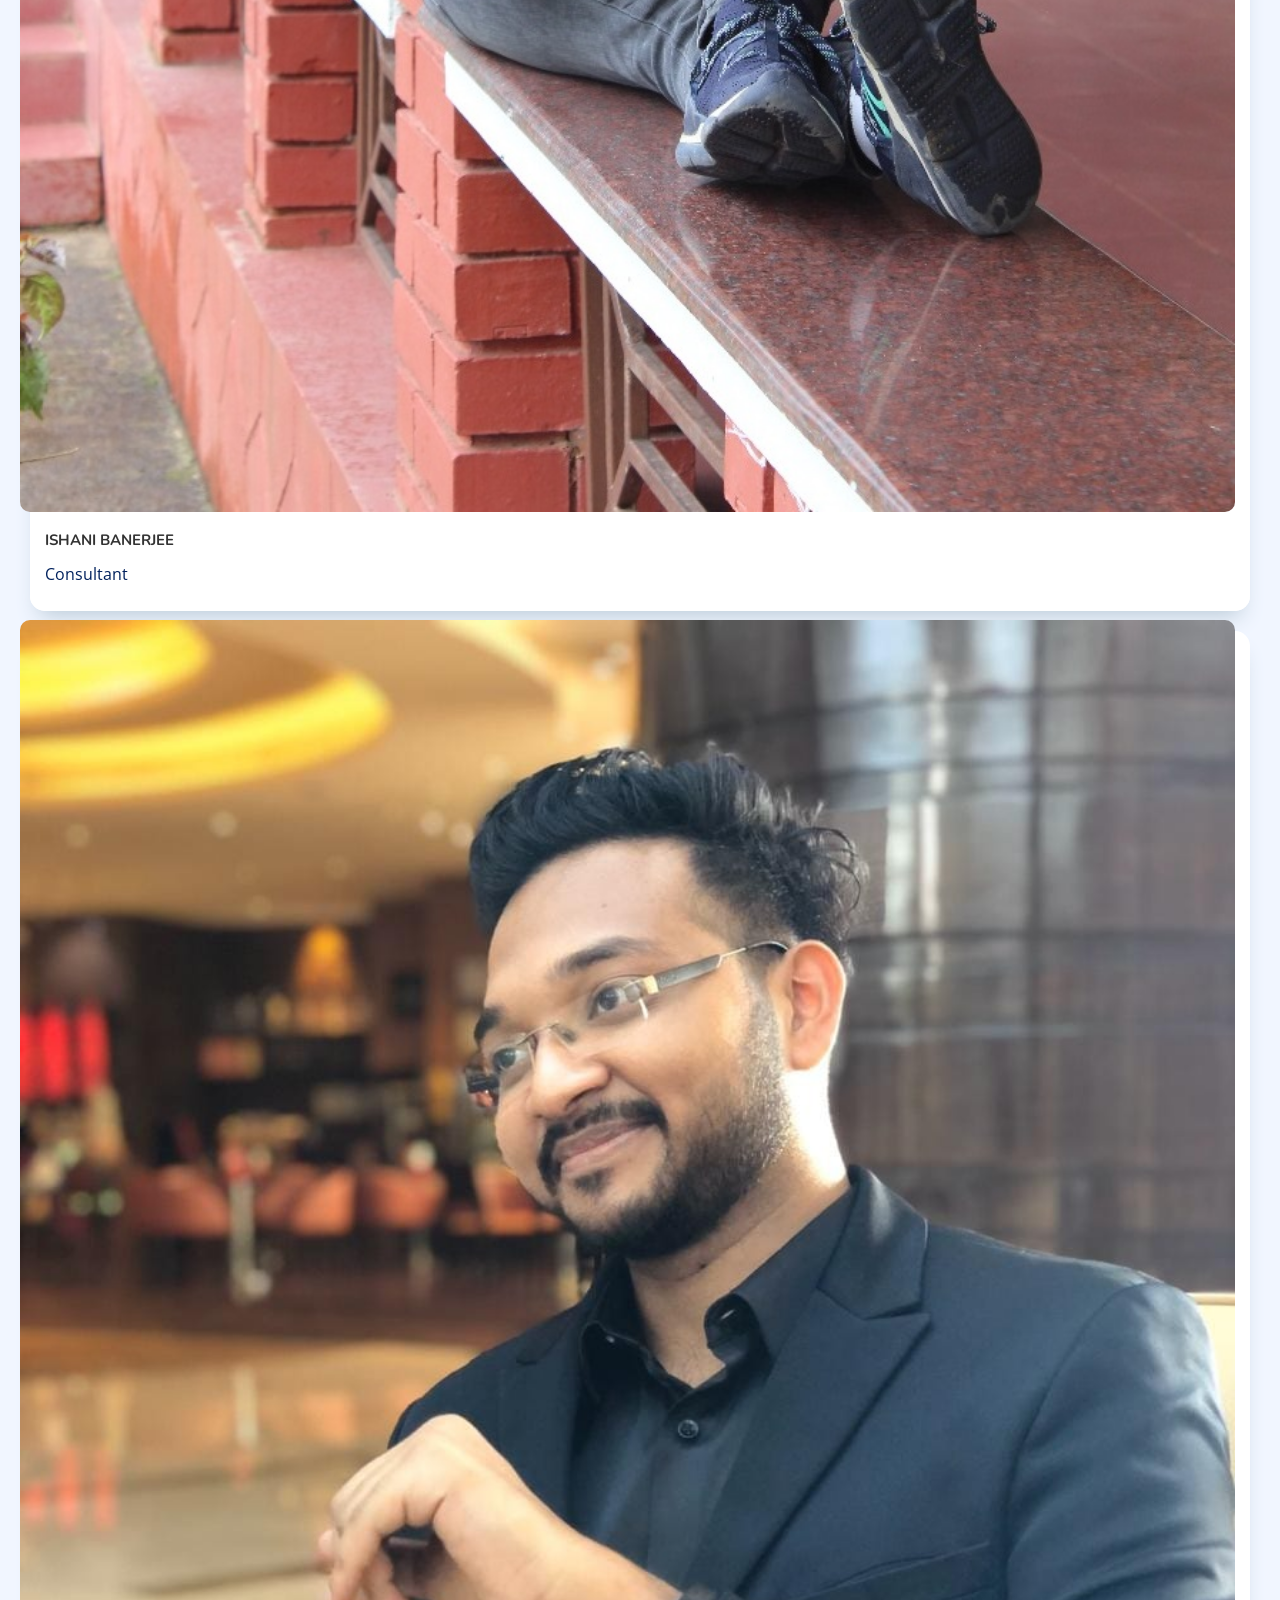
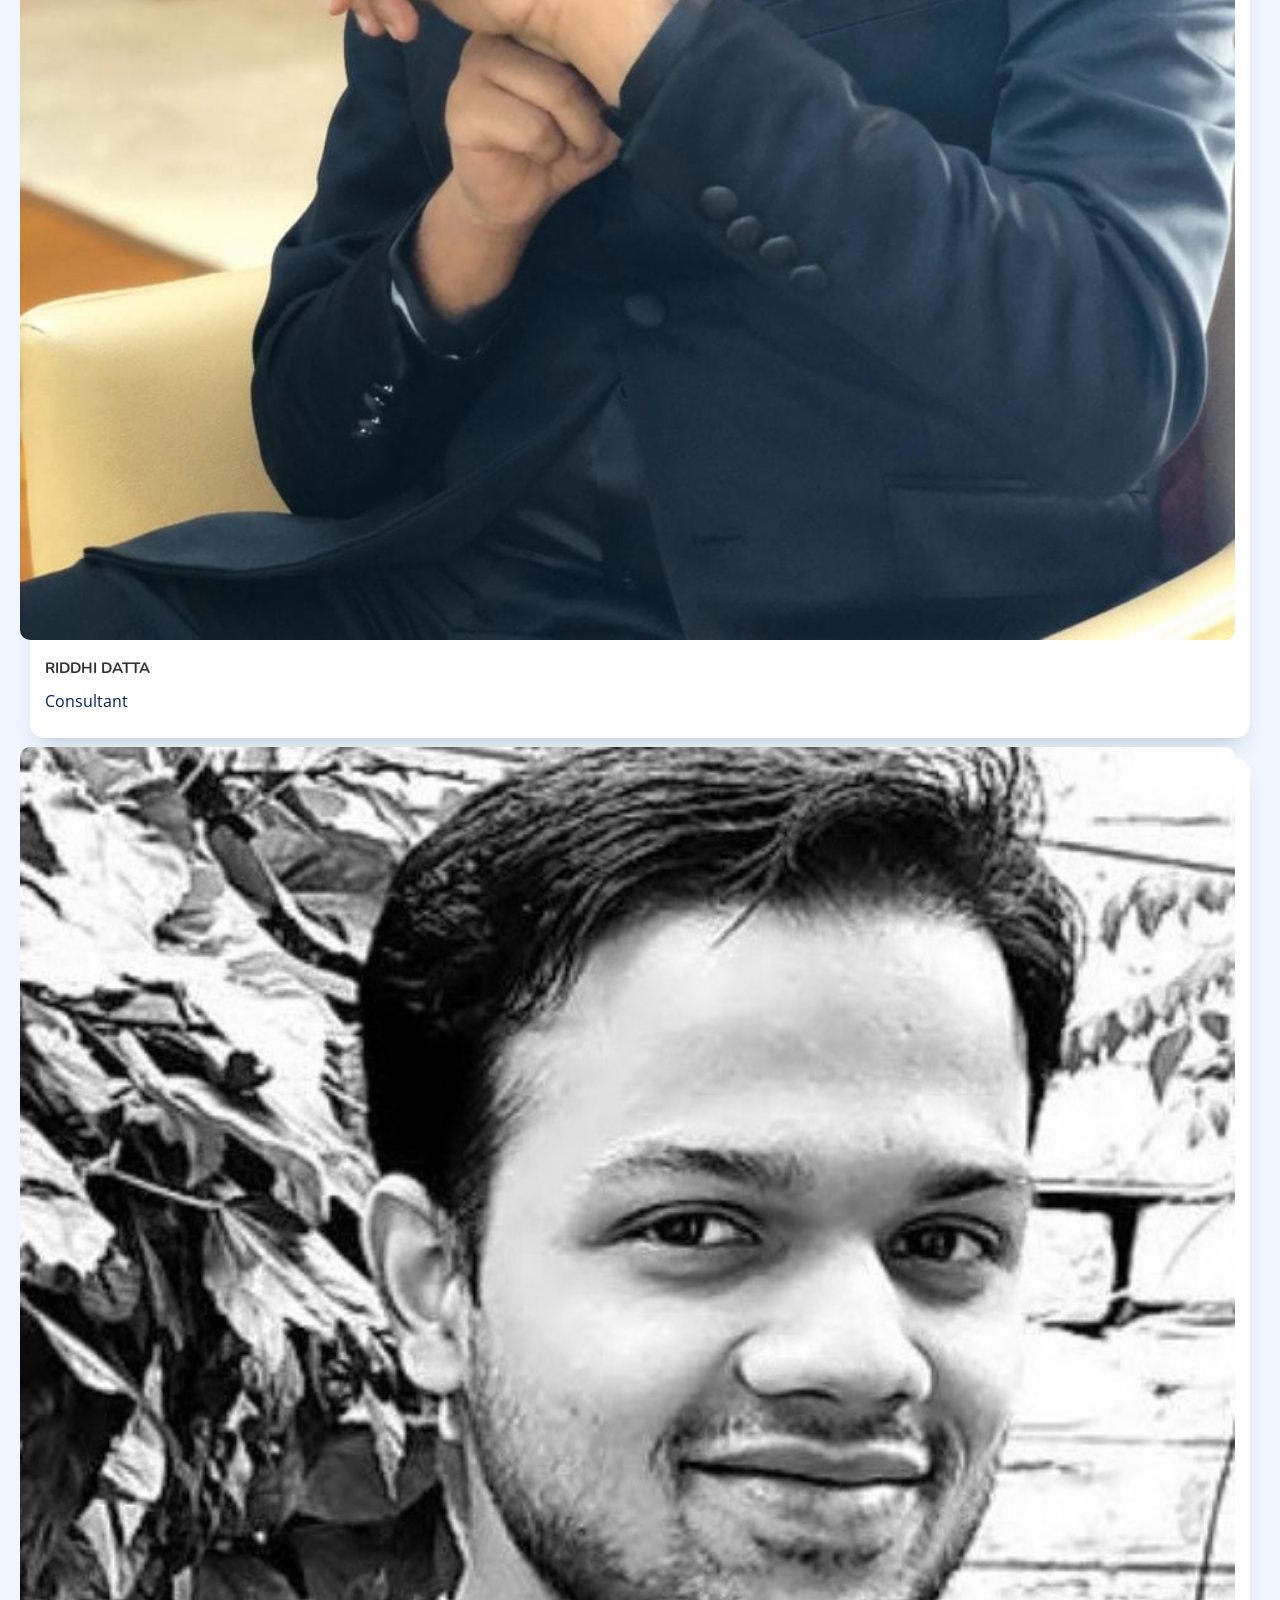
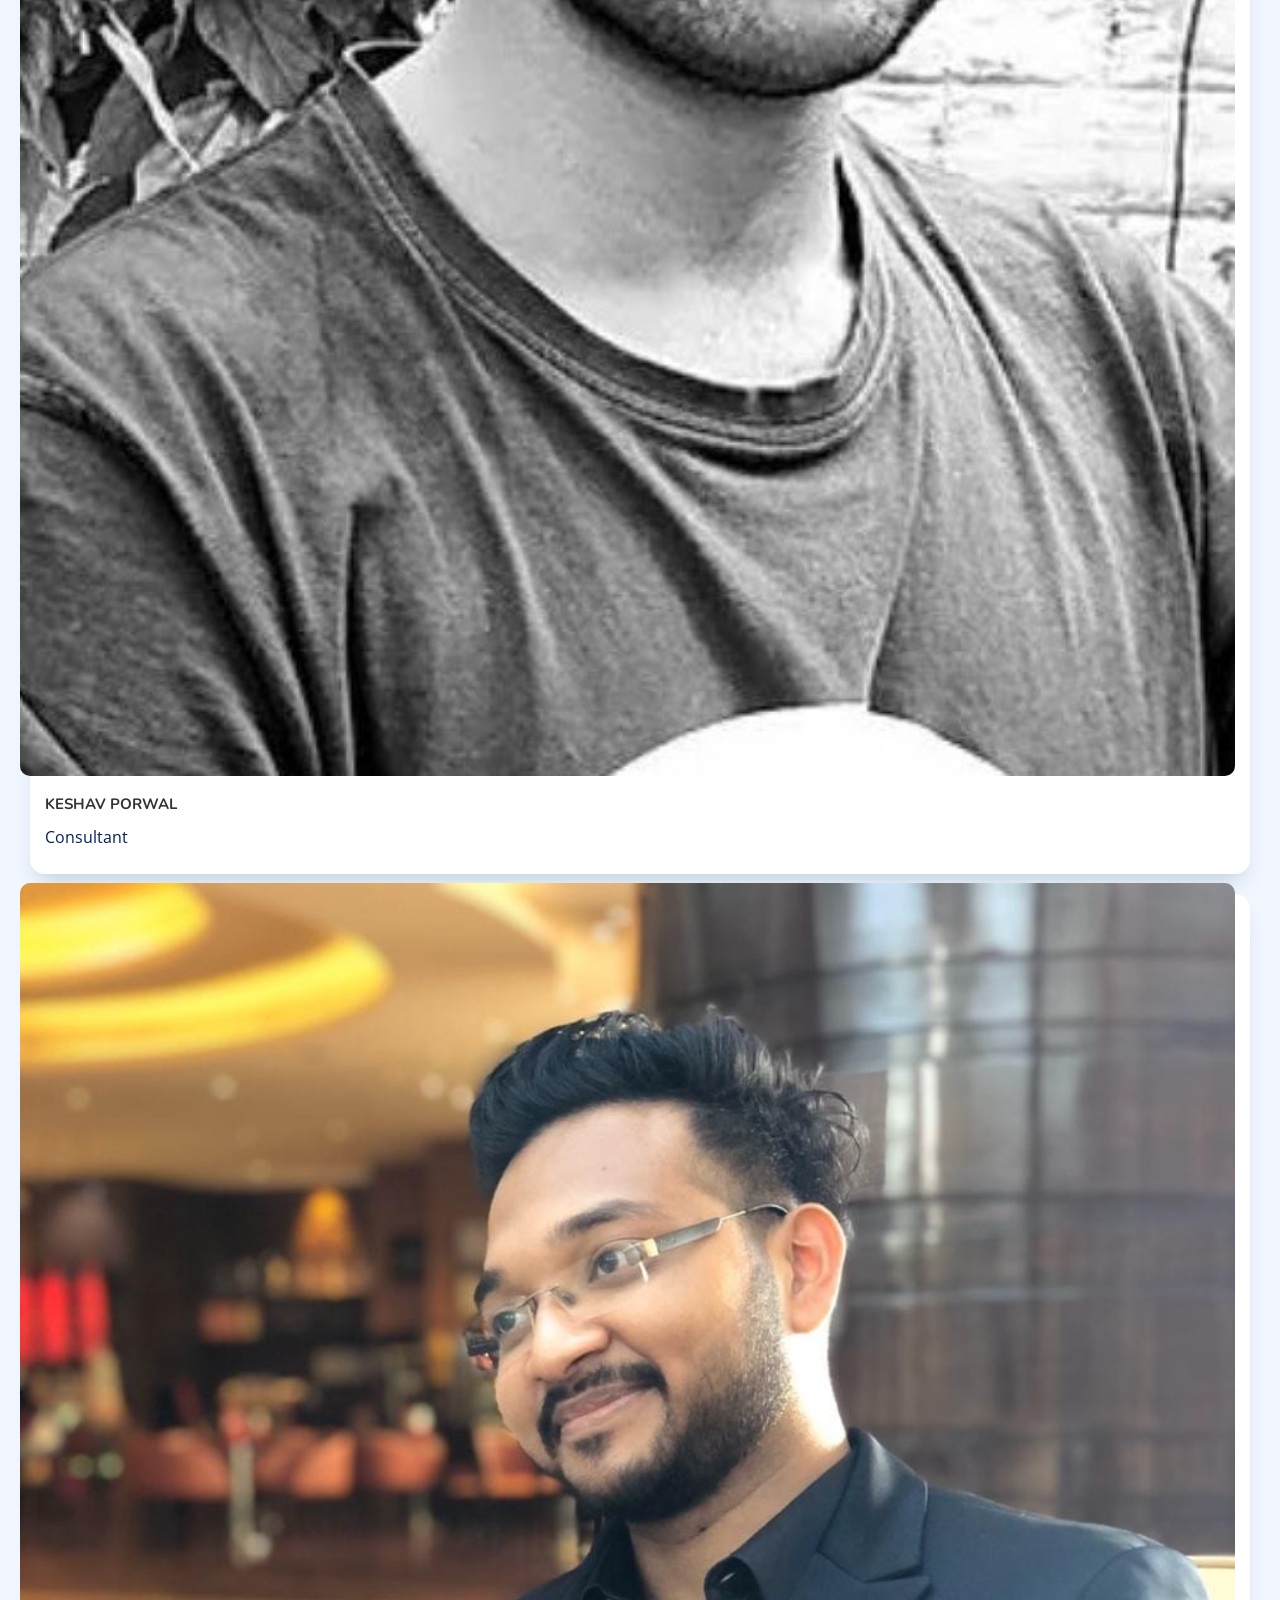
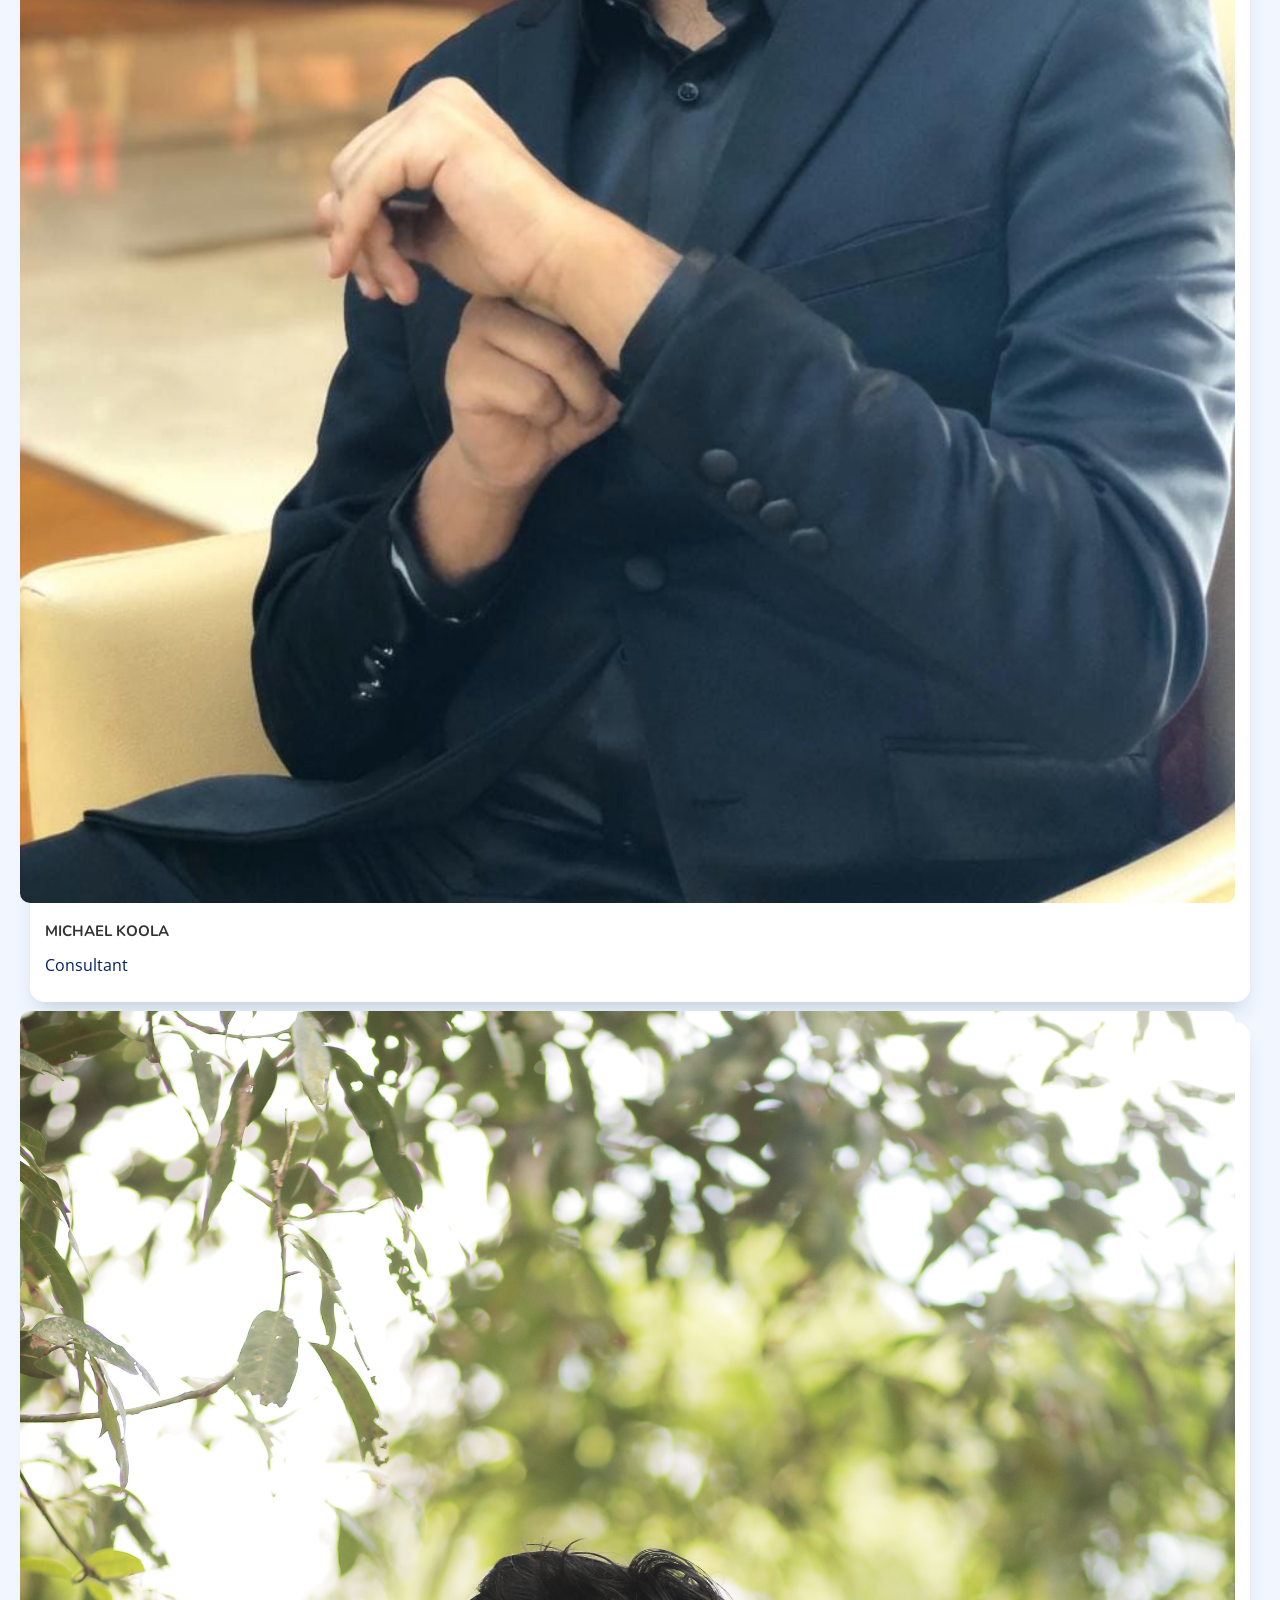
==== commit add66119: "Update index.html" ====
--- a/index.html
+++ b/index.html
@@ -5,9 +5,9 @@
     <meta content="width=device-width, initial-scale=1.0" name="viewport" />
 
     <title>Orchvate - Index</title>
-    <meta content="" name="description" />
-
-    <meta content="" name="keywords" />
+    <meta content="" name="Innovate and Orchestrate" />
+
+    <meta content="" name="neurodiversity,Inclusive,workplace,Orchvate,ORCHVATE,ND,Employability,jobs,opportunity" />
 
     <!-- Favicons -->
     <link href="assets/img/favicon.ico" rel="icon" />
@@ -358,31 +358,752 @@
       <!-- End About Section -->
 
 
-      
-      <!-- End Values Section -->
-     
-      <!-- ======= Counts Section ======= -->
-
-      <!-- End Counts Section -->
-
-      <!-- ======= Features Section ======= -->
-      
-      <!-- End Features Section -->
-
-      <!-- ======= Services Section ======= -->
-      
-      <!-- End Services Section -->
-
-      <!-- ======= individual Services Section ======= -->
-      
-      <!-- End  Services Section -->
-      <!-- ======= Institution Services Section ======= -->
-      
-      <!-- End institution Services Section -->
-      <!-- ======= our team Section ======= -->
-
-
-
+    <!--modal Start-->
+      <!--Modal 1-->
+<div class="container"> 
+  <div class="row">
+    <div class="col-lg-12">
+
+        <div class="modal" id="Panchali" tabindex="-1">
+                      <div class="modal-dialog modal-xl">
+                        <div class="modal-content">
+                          <!--   Modal Header -->
+                          
+                          <div class="modal-header" >
+                            
+
+                            <button class="btn-close" data-bs-dismiss="modal"></button>
+                            
+                          </div>
+                          <!-- End of Modal Header -->
+                          <!--  Modal Body -->
+                          <div class="modal-body">
+                            <div class="row " >
+                              
+                              
+                              <div class="col-lg-6">
+                                <div >
+                                  
+                                  <img style="max-width: 100%;
+                                  height: auto;" src="assets/img/team/Ishani.JPG"alt="alternative">
+                                </div>
+                                <!-- end of image-container -->
+                              </div>
+                              <!-- end of col -->
+                              <div class="col-lg-6" style="text-align: justify;">
+                                
+                                <div class="post-content">
+                                  <h3 class="post-title">
+                                    <a href="">Panchali Banerjee</a>
+                                  </h3>
+                                <span>Director</span>
+                                  <p class="post-description"></br>An Organizational Psychologist and Behavioral Consultant by Profession. I believe that it is the perspective that matters and it’s amazing to see the countless perspectives there could be to any situation. 
+                                    Having had a successful career of over 2 decades into Corporate Training and Competency Assessment and as an Executive Coach, having coached 1000s of professionals to transition into new roles and grow in their careers, I decided to shift gears and make life more purposeful. 
+                                    Am passionate about driving neurodiversity and inclusion in the workplace to ensure those unique perspectives are not missed out, that make a difference and create the magical solutions!  For many others like my nephew on the spectrum “What Next after education” is the question we want to have answers to, at Orchvate.
+                                    </p>
+                                  
+                                  
+                                </div>
+                                
+                               
+                                 
+                              </div>
+                              <!-- end of col -->
+                            </div>
+                          </div>
+                          <!-- End of Modal Body -->
+                          
+
+
+                        </div>
+                      </div>
+                    </div>
+
+    </div>
+  </div>
+</div>
+<!--End of Modal 1-->
+<!--Modal 2-->
+<div class="container">
+  <div class="row">
+    <div class="col-lg-12">
+
+        <div class="modal" id="Geethanjali" tabindex="-1">
+                      <div class="modal-dialog modal-xl">
+                        <div class="modal-content">
+                          <!--   Modal Header -->
+                          
+                          <div class="modal-header" >
+                            
+
+                            <button class="btn-close" data-bs-dismiss="modal"></button>
+                            
+                          </div>
+                          <!-- End of Modal Header -->
+                          <!--  Modal Body -->
+                          <div class="modal-body">
+                            <div class="row " >
+                              
+                              
+                              <div class="col-lg-6">
+                                <div >
+                                  
+                                  <img style="max-width: 100%;
+                                  height: auto;" src="assets/img/team/Geethanjali.png"alt="alternative">
+                                </div>
+                                <!-- end of image-container -->
+                              </div>
+                              <!-- end of col -->
+                              <div class="col-lg-6" style="text-align: justify;">
+                                
+                                <div class="post-content">
+                                  <h3 class="post-title">
+                                    <a href=""> Geethanjali Ganapathy</a>
+                                  </h3>
+                                <span>Director</span>
+                                  <p class="post-description"></br>Neurodivergent, atypical, accidental entrepreneur. From product management in fintech to national policy changes in the medico-legal domain, I am glad to have made a difference while putting my very strange brain to use. I am a natural problem solver like most NDs are.
+                                    My work has included defining & implementing enterprise-scale solutions during my corporate career with Thomson Reuters, to ensuring the fundamental rights of a human being as part of a Public Interest Litigation (PIL) against incorrect brain death certification. This gives me purpose; purpose drives me and gives me focus. It’s a win-win. I am humbled to have had the opportunity to touch many lives while doing what I love.
+                                   I have wide-ranging, seemingly-unrelated quirky & obscure interests. I am now directing my obsessive hyperfocus to solving the problem of employment (sustainable well-paying jobs) for neurodivergents.
+                                   </p>
+                                  
+                                  
+                                </div>
+                                
+                               
+                                 
+                              </div>
+                              <!-- end of col -->
+                            </div>
+                          </div>
+                          <!-- End of Modal Body -->
+                          
+
+
+                        </div>
+                      </div>
+                    </div>
+
+    </div>
+  </div>
+</div>
+<!--End of Modal 2-->
+<!--Modal 3-->
+<div class="container">
+  <div class="row">
+    <div class="col-lg-12">
+
+        <div class="modal" id="AmieThacker" tabindex="-1">
+                      <div class="modal-dialog modal-xl">
+                        <div class="modal-content">
+                          <!--   Modal Header -->
+                          
+                          <div class="modal-header" >
+                            
+
+                            <button class="btn-close" data-bs-dismiss="modal"></button>
+                            
+                          </div>
+                          <!-- End of Modal Header -->
+                          <!--  Modal Body -->
+                          <div class="modal-body">
+                            <div class="row " >
+                              
+                              
+                              <div class="col-lg-6">
+                                <div >
+                                  
+                                  <img style="max-width: 100%;
+                                  height: auto;" src="assets/img/team/Ishani.JPG"alt="alternative">
+                                </div>
+                                <!-- end of image-container -->
+                              </div>
+                              <!-- end of col -->
+                              <div class="col-lg-6" style="text-align: justify;">
+                                
+                                <div class="post-content">
+                                  <h3 class="post-title">
+                                    <a href=""> Amie Thacker</a>
+                                  </h3>
+                                <span>Consultant</span>
+                                  <p class="post-description"></br>Seasoned professional, with over 20 years of experience in software product companies. With specializations
+                                    in content design and development for sophisticated software products, I have led global teams for companies
+                                    like Google, Apple and Nokia. My core strengths as a corporate leader include empathy and coaching team
+                                    members to leverage their abilities and identify goals that are aligned to their aspirations and organization’s
+                                    needs. As a certified Mindler Career Counsellor I enjoy coaching young adults enabling them to explore career
+                                    options and identify roles in sync with their skills and interests.</p>
+                                  
+                                  
+                                </div>
+                                
+                               
+                                 
+                              </div>
+                              <!-- end of col -->
+                            </div>
+                          </div>
+                          <!-- End of Modal Body -->
+                          
+
+
+                        </div>
+                      </div>
+                    </div>
+
+    </div>
+  </div>
+</div>
+<!--End of Modal 3-->
+<!--Modal 4-->
+<div class="container">
+  <div class="row">
+    <div class="col-lg-12">
+
+        <div class="modal" id="Mythilee" tabindex="-1">
+                      <div class="modal-dialog modal-xl">
+                        <div class="modal-content">
+                          <!--   Modal Header -->
+                          
+                          <div class="modal-header" >
+                            
+
+                            <button class="btn-close" data-bs-dismiss="modal"></button>
+                            
+                          </div>
+                          <!-- End of Modal Header -->
+                          <!--  Modal Body -->
+                          <div class="modal-body">
+                            <div class="row " >
+                              
+                              
+                              <div class="col-lg-6">
+                                <div >
+                                  
+                                  <img style="max-width: 100%;
+                                  height: auto;" src="assets/img/team/Mythilee.jpeg"alt="alternative">
+                                </div>
+                                <!-- end of image-container -->
+                              </div>
+                              <!-- end of col -->
+                              <div class="col-lg-6" style="text-align: justify;">
+                                
+                                <div class="post-content">
+                                  <h3 class="post-title">
+                                    <a href=""> Mythilee</a>
+                                  </h3>
+                                <span>Consultant</span>
+                                  <p class="post-description"></br>With a Master's in Clinical Psychology, I have been involved in clinical interventions that required me to administer diverse psychometric assessment tools. I coach and counsel neurodivergents. I work with neuro diverse kids, assisting them with online learning, using multi-sensory approach. I am intrigued by the field of neuro-psychology and want to understand how behaviour and cognition are influenced by the brain's functioning. I believe growth lies in every step of our lives and am passionate to expand my knowledge in the field neuroscience. I’m a compassionate problem solver, supporting people in crisis – that describes me.</p>
+                                  
+                                  
+                                </div>
+                                
+                               
+                                 
+                              </div>
+                              <!-- end of col -->
+                            </div>
+                          </div>
+                          <!-- End of Modal Body -->
+                          
+
+
+                        </div>
+                      </div>
+                    </div>
+
+    </div>
+  </div>
+</div>
+<!--End of Modal 4-->
+<!--Modal 5-->
+<div class="container">
+  <div class="row">
+    <div class="col-lg-12">
+
+        <div class="modal" id="Ishani" tabindex="-1">
+                      <div class="modal-dialog modal-xl">
+                        <div class="modal-content">
+                          <!--   Modal Header -->
+                          
+                          <div class="modal-header" >
+                            
+
+                            <button class="btn-close" data-bs-dismiss="modal"></button>
+                            
+                          </div>
+                          <!-- End of Modal Header -->
+                          <!--  Modal Body -->
+                          <div class="modal-body">
+                            <div class="row " >
+                              
+                              
+                              <div class="col-lg-6">
+                                <div >
+                                  
+                                  <img style="max-width: 100%;
+                                  height: auto;" src="assets/img/team/Ishani.JPG"alt="alternative">
+                                </div>
+                                <!-- end of image-container -->
+                              </div>
+                              <!-- end of col -->
+                              <div class="col-lg-6" style="text-align: justify;">
+                                
+                                <div class="post-content">
+                                  <h3 class="post-title">
+                                    <a href=""> Ishani Banerjee </a>
+                                  </h3>
+                                <span>Consultant</span>
+                                  <p class="post-description"></br>IT Engineer with an MBA in Data Science and Data Analytics from Symbiosis, I have a keen interest in Machine Learning and Artificial Intelligence. I have about two years of experience with product development and digital marketing. I am an avid reader and also have my own book blog. I enjoy baking and cooking. Being an Institute topper for IT and MBA, 5 words that describe me are confident, focused, intelligent, sincere and hardworking.</p>
+                                  
+                                  
+                                </div>
+                                
+                               
+                                 
+                              </div>
+                              <!-- end of col -->
+                            </div>
+                          </div>
+                          <!-- End of Modal Body -->
+                          
+
+
+                        </div>
+                      </div>
+                    </div>
+
+    </div>
+  </div>
+</div>
+<!--End of Modal 5-->
+<!--Modal 6-->
+<div class="container">
+  <div class="row">
+    <div class="col-lg-12">
+
+        <div class="modal" id="Riddhi" tabindex="-1">
+                      <div class="modal-dialog modal-xl">
+                        <div class="modal-content">
+                          <!--   Modal Header -->
+                          
+                          <div class="modal-header" >
+                            
+
+                            <button class="btn-close" data-bs-dismiss="modal"></button>
+                            
+                          </div>
+                          <!-- End of Modal Header -->
+                          <!--  Modal Body -->
+                          <div class="modal-body">
+                            <div class="row " >
+                              
+                              
+                              <div class="col-lg-6">
+                                <div >
+                                  
+                                  <img style="max-width: 100%;
+                                  height: auto;" src="assets/img/team/Riddhi.jpeg"alt="alternative">
+                                </div>
+                                <!-- end of image-container -->
+                              </div>
+                              <!-- end of col -->
+                              <div class="col-lg-6" style="text-align: justify;">
+                                
+                                <div class="post-content">
+                                  <h3 class="post-title">
+                                    <a href=""> Riddhi Datta</a>
+                                  </h3>
+                                <span>Consultant</span>
+                                  <p class="post-description"></br>Software Engineer with over 5 years of experience with product and web development. Self-driving cars, automatic commentary of cricket matches and DIY synthesizer have been a few of my pet projects. Keen interest in Theatre, Movies, Politics, Mathematics, Physics, and Literature. Music is my stress reliever. I play the Tabla, Harmonium, Keyboard, Flute and Melodica. I love animals because of their unconditional loyalty. I feel protective about them and have 4 pet dogs and 5 cats. Astrophysics, scifi and snakes are a few of the things that fascinate me.</p>
+                                  
+                                  
+                                </div>
+                                
+                               
+                                 
+                              </div>
+                              <!-- end of col -->
+                            </div>
+                          </div>
+                          <!-- End of Modal Body -->
+                          
+
+
+                        </div>
+                      </div>
+                    </div>
+
+    </div>
+  </div>
+</div>
+<!--End of Modal 6-->
+<!--Modal 7-->
+<div class="container">
+  <div class="row">
+    <div class="col-lg-12">
+
+        <div class="modal" id="Keshav" tabindex="-1">
+                      <div class="modal-dialog modal-xl">
+                        <div class="modal-content">
+                          <!--   Modal Header -->
+                          
+                          <div class="modal-header" >
+                            
+
+                            <button class="btn-close" data-bs-dismiss="modal"></button>
+                            
+                          </div>
+                          <!-- End of Modal Header -->
+                          <!--  Modal Body -->
+                          <div class="modal-body">
+                            <div class="row " >
+                              
+                              
+                              <div class="col-lg-6">
+                                <div >
+                                  
+                                  <img style="max-width: 100%;
+                                  height: auto;" src="assets/img/team/Keshav.jpeg"alt="alternative">
+                                </div>
+                                <!-- end of image-container -->
+                              </div>
+                              <!-- end of col -->
+                              <div class="col-lg-6" style="text-align: justify;">
+                                
+                                <div class="post-content">
+                                  <h3 class="post-title">
+                                    <a href=""> Keshav Porwal </a>
+                                  </h3>
+                                <span>Consultant</span>
+                                  <p class="post-description"></br>I am a budding artist and content writer who loves to think deep and come up with new ideas that push the creative limits, like never, before. I am proud of my neurodivergence as it adds to the number of details and connections my mind makes in a short span of time to come up with the best creative results. I aspire to work in a space of like-minded people, using augmented and virtual reality technologies, and as an artist, to make the world better, where people are more authentic, vulnerable, selfless, and lesser driven by their animal and survival instincts.</p>
+                                  
+                                  
+                                </div>
+                                
+                               
+                                 
+                              </div>
+                              <!-- end of col -->
+                            </div>
+                          </div>
+                          <!-- End of Modal Body -->
+                          
+
+
+                        </div>
+                      </div>
+                    </div>
+
+    </div>
+  </div>
+</div>
+<!--End of Modal 7-->
+<!--Modal 8-->
+<div class="container">
+  <div class="row">
+    <div class="col-lg-12">
+
+        <div class="modal" id="Michael" tabindex="-1">
+                      <div class="modal-dialog modal-xl">
+                        <div class="modal-content">
+                          <!--   Modal Header -->
+                          
+                          <div class="modal-header" >
+                            
+
+                            <button class="btn-close" data-bs-dismiss="modal"></button>
+                            
+                          </div>
+                          <!-- End of Modal Header -->
+                          <!--  Modal Body -->
+                          <div class="modal-body">
+                            <div class="row " >
+                              
+                              
+                              <div class="col-lg-6">
+                                <div >
+                                  
+                                  <img style="max-width: 100%;
+                                  height: auto;" src="assets/img/team/Ishani.JPG"alt="alternative">
+                                </div>
+                                <!-- end of image-container -->
+                              </div>
+                              <!-- end of col -->
+                              <div class="col-lg-6" style="text-align: justify;">
+                                
+                                <div class="post-content">
+                                  <h3 class="post-title">
+                                    <a href=""> Michael Koola</a>
+                                  </h3>
+                                <span>Consultant</span>
+                                  <p class="post-description"></br>I'm a wordsmith who puts my heart and soul into everything I do, be it my published poems or my personal blogs. With a graduation from St Xaviers College, I did my Masters in Journalism and Mass Communication. My diverse skills include designing ads, videos, documentary film, writing blogs, poetry, songs, stories and articles. My creative work has been published as part of different anthologies. I am also a singer. My neurodivergence is the source of my energy, love for life and zeal to contribute to the community.</p>
+                                  
+                                  
+                                </div>
+                                
+                               
+                                 
+                              </div>
+                              <!-- end of col -->
+                            </div>
+                          </div>
+                          <!-- End of Modal Body -->
+                          
+
+
+                        </div>
+                      </div>
+                    </div>
+
+    </div>
+  </div>
+</div>
+<!--End of Modal 8-->
+<!--Modal 9-->
+<div class="container">
+  <div class="row">
+    <div class="col-lg-12">
+
+        <div class="modal" id="Rahul" tabindex="-1">
+                      <div class="modal-dialog modal-xl">
+                        <div class="modal-content">
+                          <!--   Modal Header -->
+                          
+                          <div class="modal-header" >
+                            
+
+                            <button class="btn-close" data-bs-dismiss="modal"></button>
+                            
+                          </div>
+                          <!-- End of Modal Header -->
+                          <!--  Modal Body -->
+                          <div class="modal-body">
+                            <div class="row " >
+                              
+                              
+                              <div class="col-lg-6">
+                                <div >
+                                  
+                                  <img style="max-width: 100%;
+                                  height: auto;" src="assets/img/team/Rahul.jpg"alt="alternative">
+                                </div>
+                                <!-- end of image-container -->
+                              </div>
+                              <!-- end of col -->
+                              <div class="col-lg-6" style="text-align: justify;">
+                                
+                                <div class="post-content">
+                                  <h3 class="post-title">
+                                    <a href=""> Rahul Rajesh </a>
+                                  </h3>
+                                <span>Consultant</span>
+                                  <p class="post-description"></br>I am a Tech Enthusiast, Philanthropist ,Musician, YouTuber, Media producer, Petrolhead, photographer and a really good swimmer. As a Google Cloud Ready Facilitator I have aided and networked with a community of more than 20k students and professionals in getting cloud-ready. I have a hacker mentality and look for challenges and crave to make a difference through my applications and platforms, be it automatic number plate recognition, sign language translator, recommendation engines, augmented reality apps, Open World 3D games or chat bots. I dream big - my aim is to work in Quantum Computing Technology.</p>
+                                  
+                                  
+                                </div>
+                                
+                               
+                                 
+                              </div>
+                              <!-- end of col -->
+                            </div>
+                          </div>
+                          <!-- End of Modal Body -->
+                          
+
+
+                        </div>
+                      </div>
+                    </div>
+
+    </div>
+  </div>
+</div>
+<!--End of Modal 9-->
+<!--Modal 10-->
+<div class="container">
+  <div class="row">
+    <div class="col-lg-12">
+
+        <div class="modal" id="Ritika" tabindex="-1">
+                      <div class="modal-dialog modal-xl">
+                        <div class="modal-content">
+                          <!--   Modal Header -->
+                          
+                          <div class="modal-header" >
+                            
+
+                            <button class="btn-close" data-bs-dismiss="modal"></button>
+                            
+                          </div>
+                          <!-- End of Modal Header -->
+                          <!--  Modal Body -->
+                          <div class="modal-body">
+                            <div class="row " >
+                              
+                              
+                              <div class="col-lg-6">
+                                <div >
+                                  
+                                  <img style="max-width: 100%;
+                                  height: auto;" src="assets/img/team/Rithika.jpeg"alt="alternative">
+                                </div>
+                                <!-- end of image-container -->
+                              </div>
+                              <!-- end of col -->
+                              <div class="col-lg-6" style="text-align: justify;">
+                                
+                                <div class="post-content">
+                                  <h3 class="post-title">
+                                    <a href=""> Ritika Gupta </a>
+                                  </h3>
+                                <span>Consultant</span>
+                                  <p class="post-description"></br>Media Practitioner and an Illustrator and an Inclusive Community Advocate, with a Master’s in Media and Cultural Studies from Tata Institute of Social Sciences. I am an Autistic Queer Artist and I experience the world through images that are created by emotions and feelings that conjure in my mind. Being a visual thinker and a doer, I enjoy being engaged at the grassroot level to listen to the concerns and facilitate the expression of the deprived and marginalized communities through powerful media. </p>
+                                  
+                                  
+                                </div>
+                                
+                               
+                                 
+                              </div>
+                              <!-- end of col -->
+                            </div>
+                          </div>
+                          <!-- End of Modal Body -->
+                          
+
+
+                        </div>
+                      </div>
+                    </div>
+
+    </div>
+  </div>
+</div>
+<!--End of Modal 10-->
+<!--Modal 11-->
+<div class="container">
+  <div class="row">
+    <div class="col-lg-12">
+
+        <div class="modal" id="Sudhyasheel" tabindex="-1">
+                      <div class="modal-dialog modal-xl">
+                        <div class="modal-content">
+                          <!--   Modal Header -->
+                          
+                          <div class="modal-header" >
+                            
+
+                            <button class="btn-close" data-bs-dismiss="modal"></button>
+                            
+                          </div>
+                          <!-- End of Modal Header -->
+                          <!--  Modal Body -->
+                          <div class="modal-body">
+                            <div class="row " >
+                              
+                              
+                              <div class="col-lg-6">
+                                <div >
+                                  
+                                  <img style="max-width: 100%;
+                                  height: auto;" src="assets/img/team/Ishani.JPG"alt="alternative">
+                                </div>
+                                <!-- end of image-container -->
+                              </div>
+                              <!-- end of col -->
+                              <div class="col-lg-6" style="text-align: justify;">
+                                
+                                <div class="post-content">
+                                  <h3 class="post-title">
+                                    <a href=""> Sudhyasheel Sen</a>
+                                  </h3>
+                                <span>Consultant</span>
+                                  <p class="post-description"></br>Advertising professional with a keen interest in storytelling, marketing and branding. Music, Photography and Sustainable Design are some of my core interests and passions. Presently I’m running my own Creative Agency called Cogfree based out of Kolkata where we handle strategy, branding, design and social media for SMEs and startups. I’m also passionate about Social impact projects and have explored the same through a couple of initiatives that I've started or been an active part of - A volunteer-run Skateboarding club for the underprivileged, Kolkata Skateboarding & A photography-based giving project called Help-Portrait, Kolkata.  </p>
+                                  
+                                  
+                                </div>
+                                
+                               
+                                 
+                              </div>
+                              <!-- end of col -->
+                            </div>
+                          </div>
+                          <!-- End of Modal Body -->
+                          
+
+
+                        </div>
+                      </div>
+                    </div>
+
+    </div>
+  </div>
+</div>
+<!--End of Modal 11-->
+<!--Modal 12-->
+<div class="container">
+  <div class="row">
+    <div class="col-lg-12">
+
+        <div class="modal" id="Joel" tabindex="-1">
+                      <div class="modal-dialog modal-xl">
+                        <div class="modal-content">
+                          <!--   Modal Header -->
+                          
+                          <div class="modal-header" >
+                            
+
+                            <button class="btn-close" data-bs-dismiss="modal"></button>
+                            
+                          </div>
+                          <!-- End of Modal Header -->
+                          <!--  Modal Body -->
+                          <div class="modal-body">
+                            <div class="row " >
+                              
+                              
+                              <div class="col-lg-6">
+                                <div >
+                                  
+                                  <img style="max-width: 100%;
+                                  height: auto;" src="assets/img/team/Ishani.JPG"alt="alternative">
+                                </div>
+                                <!-- end of image-container -->
+                              </div>
+                              <!-- end of col -->
+                              <div class="col-lg-6" style="text-align: justify;">
+                                
+                                <div class="post-content">
+                                  <h3 class="post-title">
+                                    <a href=""> Joel S Godi</a>
+                                  </h3>
+                                <span>Consultant</span>
+                                  <p class="post-description"></br>Social Psychologist, Neurodiversity Self Advocate and a Thought Leader, with nearly 3 decades of experience as an educator, researcher, L&D professional, and social entrepreneur. As the Founder President of the Association for Neurodiversity AND, an allied group of neurodivergents and neurotypicals we spread awareness, advocate for the rights of the neurodivergent community, drive professional development to support a healthy ecosystem, promoting inclusion and acceptance, and helping organizations and societies embrace the power of neurodiversity. With this we will provide the link to your linkedin</p>
+                                  
+                                  
+                                </div>
+                                
+                               
+                                 
+                              </div>
+                              <!-- end of col -->
+                            </div>
+                          </div>
+                          <!-- End of Modal Body -->
+                          
+
+
+                        </div>
+                      </div>
+                    </div>
+
+    </div>
+  </div>
+</div>
+<!--End of Modal 12-->
+
+    <!--modal End-->
  
       <!-- End F.A.Q Section -->
       <!-- ======= Founders Section ======= -->
@@ -394,16 +1115,20 @@
                         
                       </header>
             
-                      <div class="row gy-3">
+                      <div class="row gy-4">
+                        <div class="col-md-2">
+                           
+                        </div>
+                      
                         <div
-                          class="col-lg-4 col-md-8 d-flex align-items-center"
+                          class="col-lg-4 col-md-8 d-flex justify-content-center"
                           data-aos="fade-up-right"
                           data-aos-delay="300"
                         >
                           <div class="member">
                             <div class="member-img">
                               <img
-                                src="assets/img/team/panchaliwithwhitebar.jpeg"
+                                src="assets/img/team/Ishani.JPG"
                                 class="img-fluid"
                                 alt=""
                                 width="320"
@@ -418,29 +1143,24 @@
                               </div>
                             </div>
                             <div class="member-info">
-                              <h4>Panchali Banerjee</h4>
-                              <span>Director</span>
-                              <p>
-                              
-                              Organisational Psychologist; Behavioural Consultant to enterprises for 12 years. 
-                              Design and deliver pan India programs for multiple clients.  Competency mapping, assessment  
-                              design, assessment and executive coaching. Offers independent consultancy services. Consultant 
-                              for NIIT and Lee Hecht Harrison, for enterprise clients.
-                          
-                              </p>
+                              <a class="over-layer" data-bs-target="#Panchali" data-bs-toggle="modal" ><h4>Panchali Banerjee</h4></a>
+                              <span>Director</span></a> 
+                             
+                              
                             </div>
                           </div>
                         </div>
+                        
             
                         <div
-                          class="col-lg-4 col-md-8 d-flex align-items-center"
-                          data-aos="fade-up"
+                          class="col-lg-4 col-md-8 d-flex justify-content-center"
+                          data-aos="fade-up-left"
                           data-aos-delay="500"
                         >
                           <div class="member">
                             <div class="member-img">
                               <img
-                                src="assets/img/team/Geetanjaliwithwhitebar.jpeg"
+                                src="assets/img/team/Geethanjali.png"
                                 class="img-fluid"
                                 alt=""
                                 width="320"
@@ -455,58 +1175,23 @@
                               </div>
                             </div>
                             <div class="member-info">
-                              <h4>Geethanjali Ganapathy </h4>
-                              <span>Director</span>
-                              <p>
-                               
-                            Creator, Writer, Activist, Neurodivergent. Highly successful career with Reuters followed by exhaustive medico-legal research to bring about accountability in the corporate hospital system. Learning to be a self-advocate and empowering others to be so</br> .
-                          
-                              </p>
+                              <a class="over-layer" data-bs-target="#Geethanjali" data-bs-toggle="modal" > <h4>Geethanjali Ganapathy </h4>
+                              <span>Director</span></a> 
+                              
                             </div>
                           </div>
                         </div>
             
-                        <div
-                          class="col-lg-4 col-md-8 d-flex align-items-center"
-                          data-aos="fade-up-left"
-                          data-aos-delay="700"
-                        >
-                          <div class="member">
-                            <div class="member-img">
-                              <img
-                                src="assets/img/team/sharmishtawithwhitebar.jpg"
-                                class="img-fluid"
-                                alt=""
-                                width="320"
-                                height="288"
-                                
-                              />
-                              <div class="social">
-                                <a href=""><i class="bi bi-twitter"></i></a>
-                                <a href=""><i class="bi bi-facebook"></i></a>
-                                <a href=""><i class="bi bi-instagram"></i></a>
-                                <a href=""><i class="bi bi-linkedin"></i></a>
-                              </div>
-                            </div>
-                            <div class="member-info">
-                              <h4>Sharmistha Chakroborty</h4>
-                              <span>Director</span>
-                              <p>
-                                
-                            Professional Counsellor and Psychologist (Abnormal Psychology), having independent
-                            practice. Also a consultant for schools. Student Counsellor, IIT Kanpur for 11 years;
-                            Invited member to MHRD initiative; created roadmap to establish Counselling Cells in CFTIs. Headmistress, Woodbine
-                            Gardenia School for 3 years.
-                          
-                              </p>
-                            </div>
-                          </div>
-                        </div>
+                       
             
                         
+                      </div>
+                      <div class="col-md-2">
+                   
                       </div>
                     </div>
                   </section>
+                  <!---->
       <!-- End founders Section -->
 
       <!-- ======= Team carousel Section ======= -->
@@ -531,190 +1216,148 @@
         <div class="post-slide" data-aos="fade-up"
         data-aos-delay="400">
           <div class="post-img">
-            <img src="assets/img/team/AbhijitHati.png" alt="">
-            <a href="#" class="over-layer"><i class="bi bi-linkedin"></i></a>
+            <img src="assets/img/team/Riddhi.jpeg" alt="">
+            <a  class="over-layer" data-bs-target="#AmieThacker" data-bs-toggle="modal" ><i class="bi bi-back"></i></a>
           </div>
           <div class="post-content">
             <h3 class="post-title">
-              <a href="#">Abhijit Hati</a>
+              <a data-bs-target="#buildresume" data-bs-toggle="modal"> Amie Thacker</a>
             </h3>
-          <span>Advisor</span>
-            <p class="post-description"></br>Seasoned professional, with over 20 years of experience in software product companies. With specializations
-              in content design and development for sophisticated software products, I have led global teams for companies
-              like Google, Apple and Nokia. My core strengths as a corporate leader include empathy and coaching team
-              members to leverage their abilities and identify goals that are aligned to their aspirations and organization’s
-              needs. As a certified Mindler Career Counsellor I enjoy coaching young adults enabling them to explore career
-              options and identify roles in sync with their skills and interests.</p>
-            
-            
-          </div>
-        </div>
-        
-        <div class="post-slide"data-aos="fade-up"
-        data-aos-delay="500">
-          <div class="post-img">
-            <img src="assets/img/team/jayati.jpg" alt="">
-            <a href="#" class="over-layer"><i class="bi bi-linkedin"></i></a>
-            
-          </div>
-          <div class="post-content">
-            <h3 class="post-title">
-              <a href="#">Jayati Ghosh</a>
-              
-            </h3><span>Advisor</span>
-            <p class="post-description"></br>Abnormal (Clinical) Psychologist. CEO, Arogya Sandhan Residential Care Home, Kolkata.
-              Offers residential facility to the differently abled, including those with autism, in absence of their parents.
-              Autism Consultant and Therapist; associated with multiple institutes across Delhi</p>
-            
-          </div>
-        </div>
-        
-        <div class="post-slide"data-aos="fade-up"
-        data-aos-delay="600">
-          <div class="post-img">
-            <img src="assets/img/team/mallika.jpg" alt="">
-            <a href="#" class="over-layer"><i class="bi bi-linkedin"></i></a>
-          </div>
-          <div class="post-content">
-            <h3 class="post-title">
-              <a href="#">Dr. Mallika Banerjee</a>
-              
-            </h3><span>Advisor</span>
-            <p class="post-description"></br>Developmental Disability, Autism Expert.
-              Founder, Pradip Institute of Autism Management.  ~200 children on ASD spectrum with the best intervention support.
-              Led UGC and Government funded Projects. Authored international publications on autism</p>
-            
-          </div>
-        </div>
-        
-        <div class="post-slide"data-aos="fade-up"
-        data-aos-delay="700">
-          <div class="post-img">
-            <img src="assets/img/team/anurag.jpg" alt="">
-            <a href="#" class="over-layer"><i class="bi bi-linkedin"></i></a>
-          </div>
-          <div class="post-content">
-            <h3 class="post-title">
-              <a href="#">Anurag Vaishnav</a>
-              
-            </h3><span>Consultant</span>
-            <p class="post-description"></br>IIT ian. Aspires to build a better India.
-              Senior Analyst, Samagra Associates; transforms governance. Worked for Elementary Education Department,
-              Himachal Pradesh to improve education quality and create scalable impact</p>
-            
-          </div>
-        </div>
-        
-        <div class="post-slide"data-aos="fade-up"
-        data-aos-delay="800">
-          <div class="post-img">
-            <img src="assets/img/team/deepak.jpg" alt="">
-            <a href="#" class="over-layer"><i class="bi bi-linkedin"></i></a>
-          </div>
-          <div class="post-content">
-            <h3 class="post-title">
-              <a href="#">Deepak Choudhary</a>
-            </h3><span>Consultant</span>
-            <p class="post-description"></br>IIT ian. CTO, Pariksha.Co. Values Divergent Innovative Thinking. 
-              Strategic Technology Lead for social ed-tech platform. Provides actionable analytics,
-              adaptive gamified experience and prepares users for crucial exams. Making education
-              accessible, affordable and engaging</p>
+          <span>Consultant</span>
             
           </div>
         </div>
         <div class="post-slide" data-aos="fade-up"
         data-aos-delay="400">
           <div class="post-img">
-            <img src="assets/img/team/AbhijitHati.png" alt="">
-            <a href="#" class="over-layer"><i class="bi bi-linkedin"></i></a>
+            <img src="assets/img/team/Mythilee.jpeg" alt="">
+            <a  class="over-layer" data-bs-target="#Mythilee" data-bs-toggle="modal" ><i class="bi bi-back"></i></a>
           </div>
           <div class="post-content">
             <h3 class="post-title">
-              <a href="#">Abhijit Hati</a>
+              <a data-bs-target="#Mythilee" data-bs-toggle="modal"> Mythilee Kumar</a>
             </h3>
-          <span>Advisor</span>
-            <p class="post-description"></br>Director HCL,America. Strategic Consulting for Fortune 100 customers in Technology
-              Management on multi-platform server architecture, virtualization, multi tenant cloud, storage,
-              backup &amp; DR. Delivered multi-million $ cost savings across initiatives. Believes autism inclusive
-              workplace is sustainable, through harnessing the skills and focus of neuro-atypical talent pool
-              positively impacting business from a bottom line - profitability perspective.</p>
-            
-            
-          </div>
-        </div>
-        
-        <div class="post-slide"data-aos="fade-up"
-        data-aos-delay="500">
+          <span>Consultant</span>
+            
+          </div>
+        </div>
+        <div class="post-slide" data-aos="fade-up"
+        data-aos-delay="400">
           <div class="post-img">
-            <img src="assets/img/team/jayati.jpg" alt="">
-            <a href="#" class="over-layer"><i class="bi bi-linkedin"></i></a>
-            
+            <img src="assets/img/team/Ishani.JPG" alt="">
+            <a  class="over-layer" data-bs-target="#Ishani" data-bs-toggle="modal" ><i class="bi bi-back"></i></a>
           </div>
           <div class="post-content">
             <h3 class="post-title">
-              <a href="#">Jayati Ghosh</a>
-              
-            </h3><span>Advisor</span>
-            <p class="post-description"></br>Abnormal (Clinical) Psychologist. CEO, Arogya Sandhan Residential Care Home, Kolkata.
-              Offers residential facility to the differently abled, including those with autism, in absence of their parents.
-              Autism Consultant and Therapist; associated with multiple institutes across Delhi</p>
-            
-          </div>
-        </div>
-        
-        <div class="post-slide"data-aos="fade-up"
-        data-aos-delay="600">
+              <a data-bs-target="#Ishani" data-bs-toggle="modal"> Ishani Banerjee</a>
+            </h3>
+          <span>Consultant</span>
+            
+          </div>
+        </div>
+        <div class="post-slide" data-aos="fade-up"
+        data-aos-delay="400">
           <div class="post-img">
-            <img src="assets/img/team/mallika.jpg" alt="">
-            <a href="#" class="over-layer"><i class="bi bi-linkedin"></i></a>
+            <img src="assets/img/team/Riddhi.jpeg" alt="">
+            <a  class="over-layer" data-bs-target="#Riddhi" data-bs-toggle="modal" ><i class="bi bi-back"></i></a>
           </div>
           <div class="post-content">
             <h3 class="post-title">
-              <a href="#">Dr. Mallika Banerjee</a>
-              
-            </h3><span>Advisor</span>
-            <p class="post-description"></br>Developmental Disability, Autism Expert.
-              Founder, Pradip Institute of Autism Management.  ~200 children on ASD spectrum with the best intervention support.
-              Led UGC and Government funded Projects. Authored international publications on autism</p>
-            
-          </div>
-        </div>
-        
-        <div class="post-slide"data-aos="fade-up"
-        data-aos-delay="700">
+              <a data-bs-target="#Riddhi" data-bs-toggle="modal"> Riddhi Datta</a>
+            </h3>
+          <span>Consultant</span>
+            
+          </div>
+        </div>
+        <div class="post-slide" data-aos="fade-up"
+        data-aos-delay="400">
           <div class="post-img">
-            <img src="assets/img/team/anurag.jpg" alt="">
-            <a href="#" class="over-layer"><i class="bi bi-linkedin"></i></a>
+            <img src="assets/img/team/Keshav.jpeg" alt="">
+            <a  class="over-layer" data-bs-target="#Keshav" data-bs-toggle="modal" ><i class="bi bi-back"></i></a>
           </div>
           <div class="post-content">
             <h3 class="post-title">
-              <a href="#">Anurag Vaishnav</a>
-              
-            </h3><span>Consultant</span>
-            <p class="post-description"></br>IIT ian. Aspires to build a better India.
-              Senior Analyst, Samagra Associates; transforms governance. Worked for Elementary Education Department,
-              Himachal Pradesh to improve education quality and create scalable impact</p>
-            
-          </div>
-        </div>
-        
-        <div class="post-slide"data-aos="fade-up"
-        data-aos-delay="800">
+              <a data-bs-target="#Keshav" data-bs-toggle="modal"> Keshav Porwal </a>
+            </h3>
+          <span>Consultant</span>
+            
+          </div>
+        </div>
+        <div class="post-slide" data-aos="fade-up"
+        data-aos-delay="400">
           <div class="post-img">
-            <img src="assets/img/team/deepak.jpg" alt="">
-            <a href="#" class="over-layer"><i class="bi bi-linkedin"></i></a>
+            <img src="assets/img/team/Riddhi.jpeg" alt="">
+            <a  class="over-layer" data-bs-target="#Michael" data-bs-toggle="modal" ><i class="bi bi-back"></i></a>
           </div>
           <div class="post-content">
             <h3 class="post-title">
-              <a href="#">Deepak Choudhary</a>
-            </h3><span>Consultant</span>
-            <p class="post-description"></br>IIT ian. CTO, Pariksha.Co. Values Divergent Innovative Thinking. 
-              Strategic Technology Lead for social ed-tech platform. Provides actionable analytics,
-              adaptive gamified experience and prepares users for crucial exams. Making education
-              accessible, affordable and engaging</p>
-            
-          </div>
-        </div>
+              <a data-bs-target="#Michael" data-bs-toggle="modal">Michael Koola</a>
+            </h3>
+          <span>Consultant</span>
+            
+          </div>
+        </div>
+        <div class="post-slide" data-aos="fade-up"
+        data-aos-delay="400">
+          <div class="post-img">
+            <img src="assets/img/team/Rahul.jpg" alt="">
+            <a  class="over-layer" data-bs-target="#Rahul" data-bs-toggle="modal" ><i class="bi bi-back"></i></a>
+          </div>
+          <div class="post-content">
+            <h3 class="post-title">
+              <a data-bs-target="#Rahul" data-bs-toggle="modal">Rahul Rajesh</a>
+            </h3>
+          <span>Consultant</span>
+            
+          </div>
+        </div>
+        <div class="post-slide" data-aos="fade-up"
+        data-aos-delay="400">
+          <div class="post-img">
+            <img src="assets/img/team/Rithika.jpeg" alt="">
+            <a  class="over-layer" data-bs-target="#Ritika" data-bs-toggle="modal" ><i class="bi bi-back"></i></a>
+          </div>
+          <div class="post-content">
+            <h3 class="post-title">
+              <a data-bs-target="#Ritika" data-bs-toggle="modal"> Ritika Gupta </a>
+            </h3>
+          <span>Consultant</span>
+            
+          </div>
+        </div>
+        <div class="post-slide" data-aos="fade-up"
+        data-aos-delay="400">
+          <div class="post-img">
+            <img src="assets/img/team/Riddhi.jpeg" alt="">
+            <a  class="over-layer" data-bs-target="#Sudhyasheel" data-bs-toggle="modal" ><i class="bi bi-back"></i></a>
+          </div>
+          <div class="post-content">
+            <h3 class="post-title">
+              <a data-bs-target="#Sudhyasheel" data-bs-toggle="modal">Sudhyasheel Sen</a>
+            </h3>
+          <span>Consultant</span>
+            
+          </div>
+        </div>
+        <div class="post-slide" data-aos="fade-up"
+        data-aos-delay="400">
+          <div class="post-img">
+            <img src="assets/img/team/Riddhi.jpeg" alt="">
+            <a  class="over-layer" data-bs-target="#Joel" data-bs-toggle="modal" ><i class="bi bi-back"></i></a>
+          </div>
+          <div class="post-content">
+            <h3 class="post-title">
+              <a data-bs-target="#Joel" data-bs-toggle="modal">Joel S Godi</a>
+            </h3>
+          <span>Consultant</span>
+            
+          </div>
+        </div>
+        
+        
+
+        
+
         
 
        
@@ -747,6 +1390,8 @@
           </div>
           <div class="swiper-pagination"></div>
         </div>
+        
+        
       </div>
 
     </section><!-- End Clients Section -->
@@ -876,7 +1521,7 @@
                     <h2>To register as an Employer</h2></br></br>
                       <div class="box" data-aos="fade-right" data-aos-delay="800"style="width:800px; margin:0 auto;"><img src="assets/img/enterprise.png"  class="img-fluid" alt=""width="150"
                       height="150" />    
-                      <a class="buttonregister2" href="./Employers.html" target="_blank" data-aos="fade-up" data-aos-delay="1000">
+                      <a class="buttonregister2" href="./Employers.html" data-aos="fade-up" data-aos-delay="1000">
                         Employer
                      </a></div>
                   </div>
@@ -887,7 +1532,7 @@
                     <h2>To register as an Institution</h2></br></br>
                       <div class="box" data-aos="fade-left" data-aos-delay="1000"style="width:800px; margin:0 auto;"><img src="assets/img/university.png"  class="img-fluid" alt=""width="150"
                         height="150" />    
-                        <a class="buttonregister2" href="./Institutions.html" target="_blank" data-aos="fade-left" data-aos-delay="1200">
+                        <a class="buttonregister2" href="./Institutions.html" data-aos="fade-left" data-aos-delay="1200">
                           Institution
                        </a></div>
                   </div>
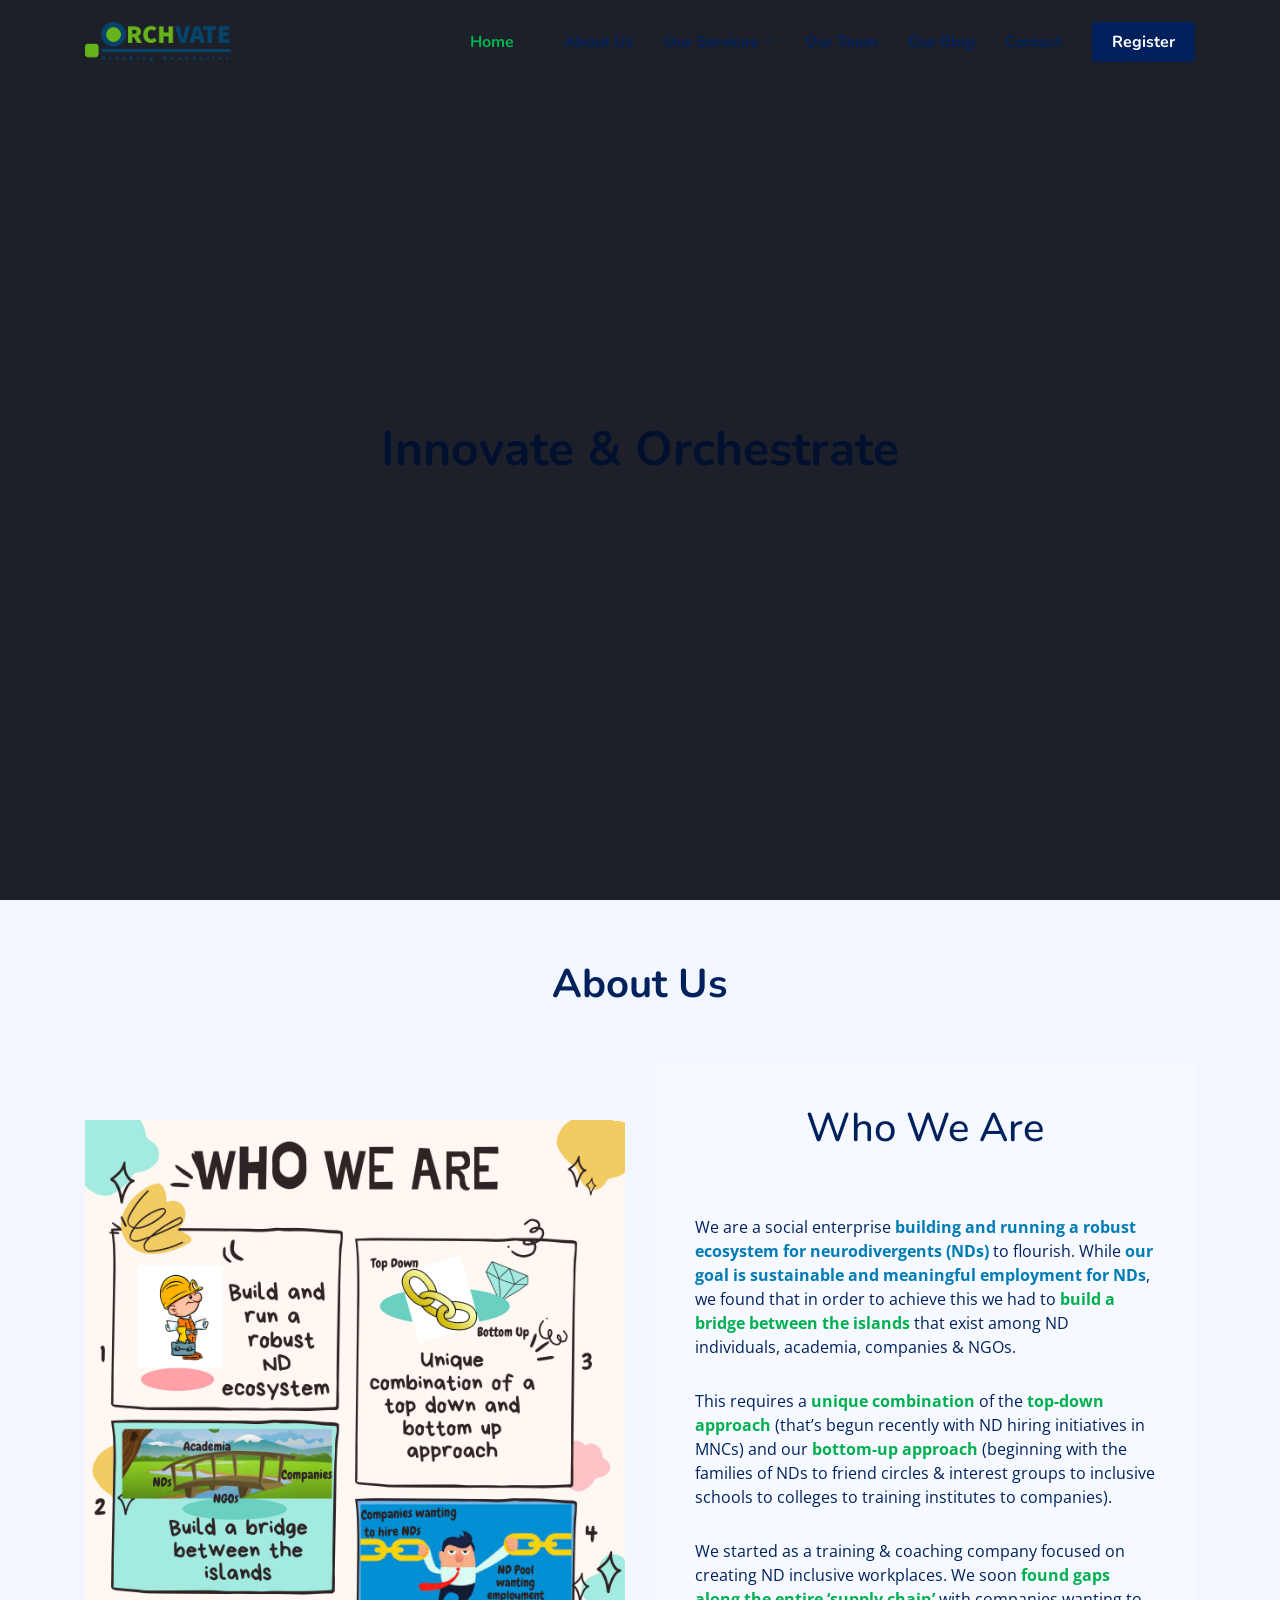
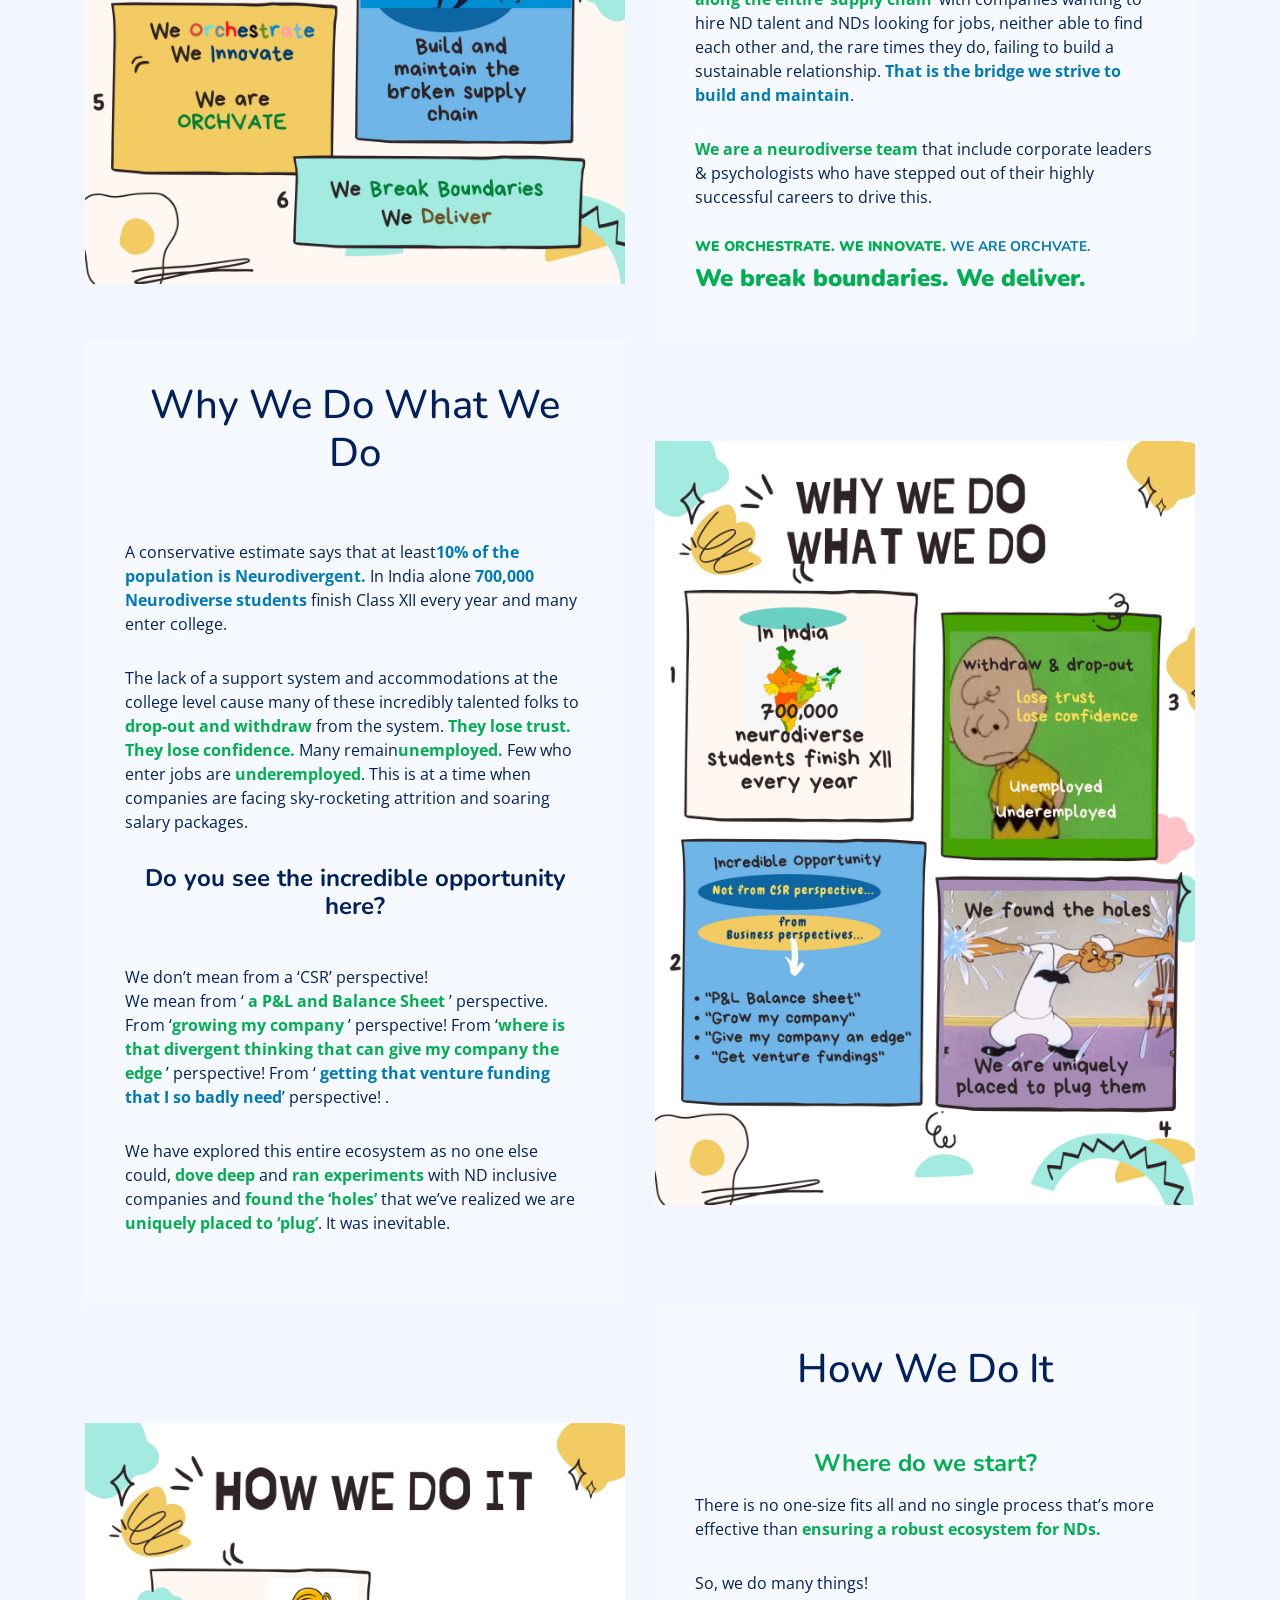
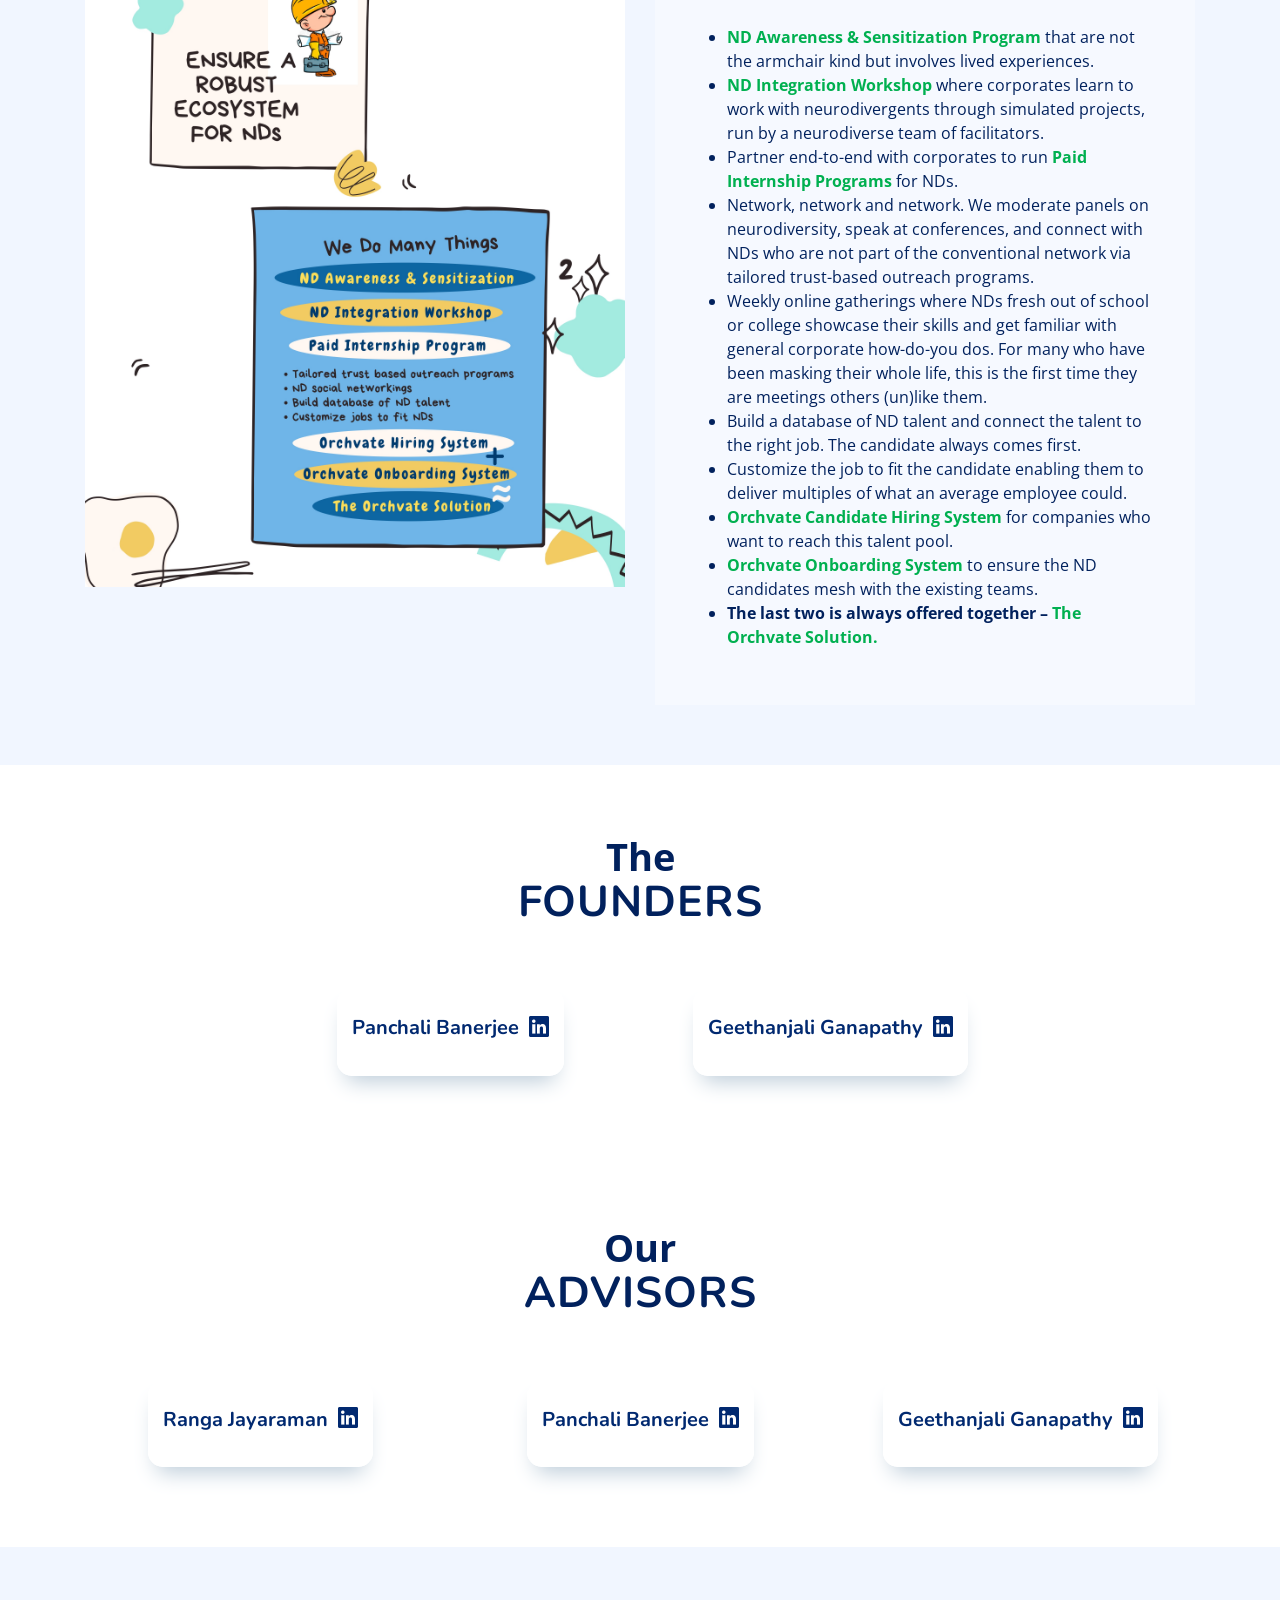
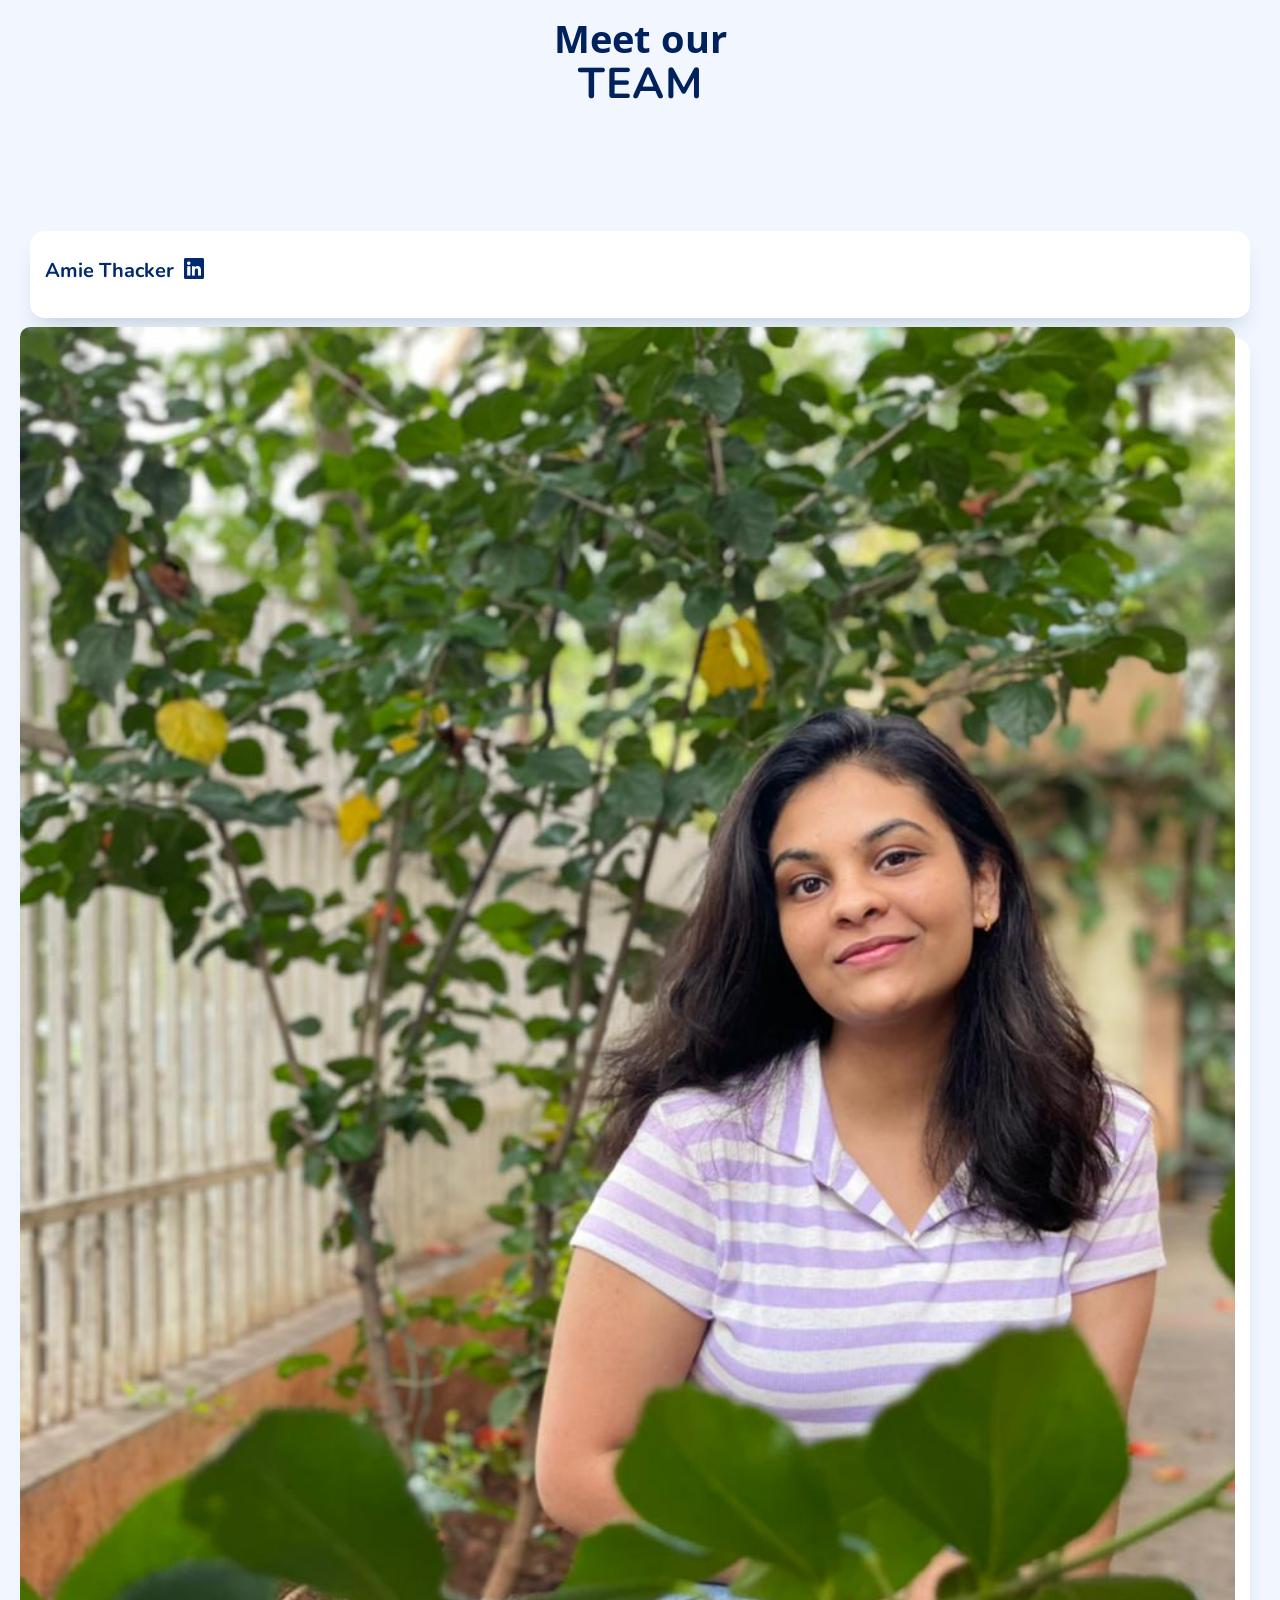
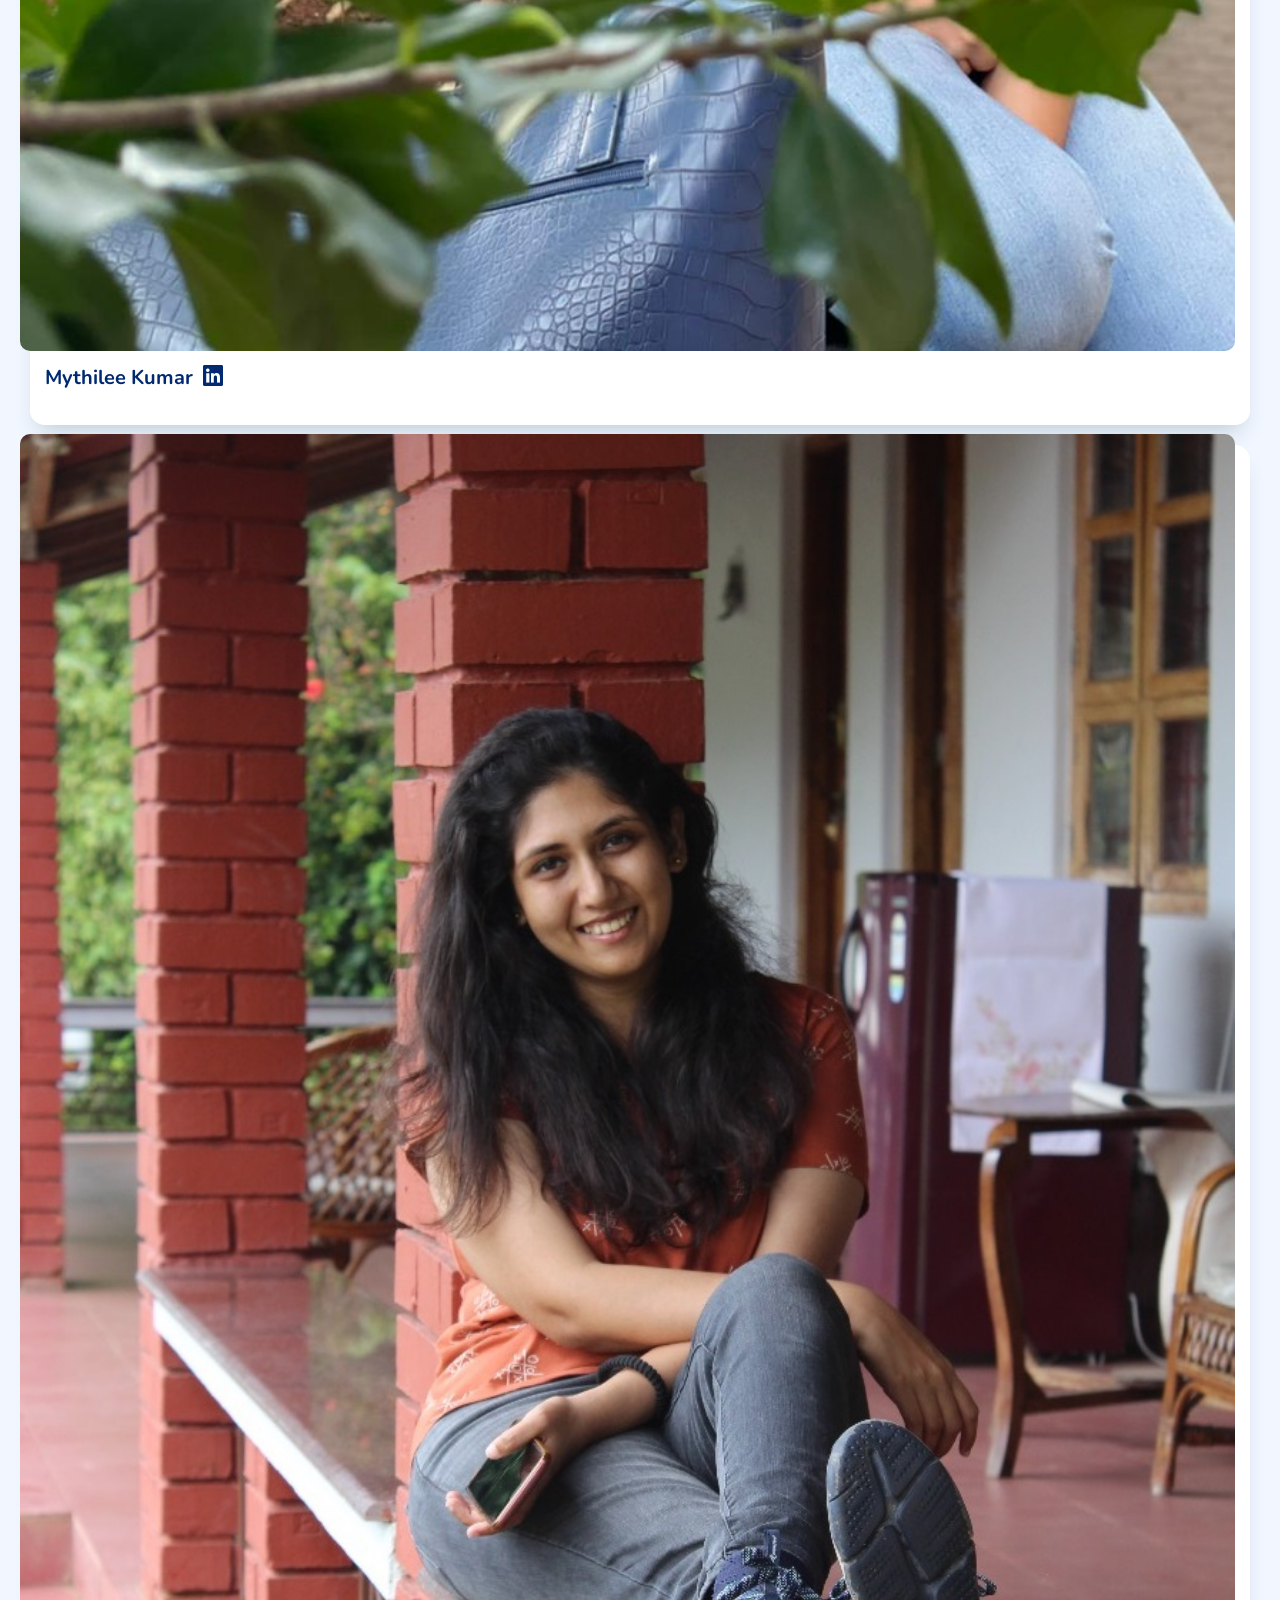
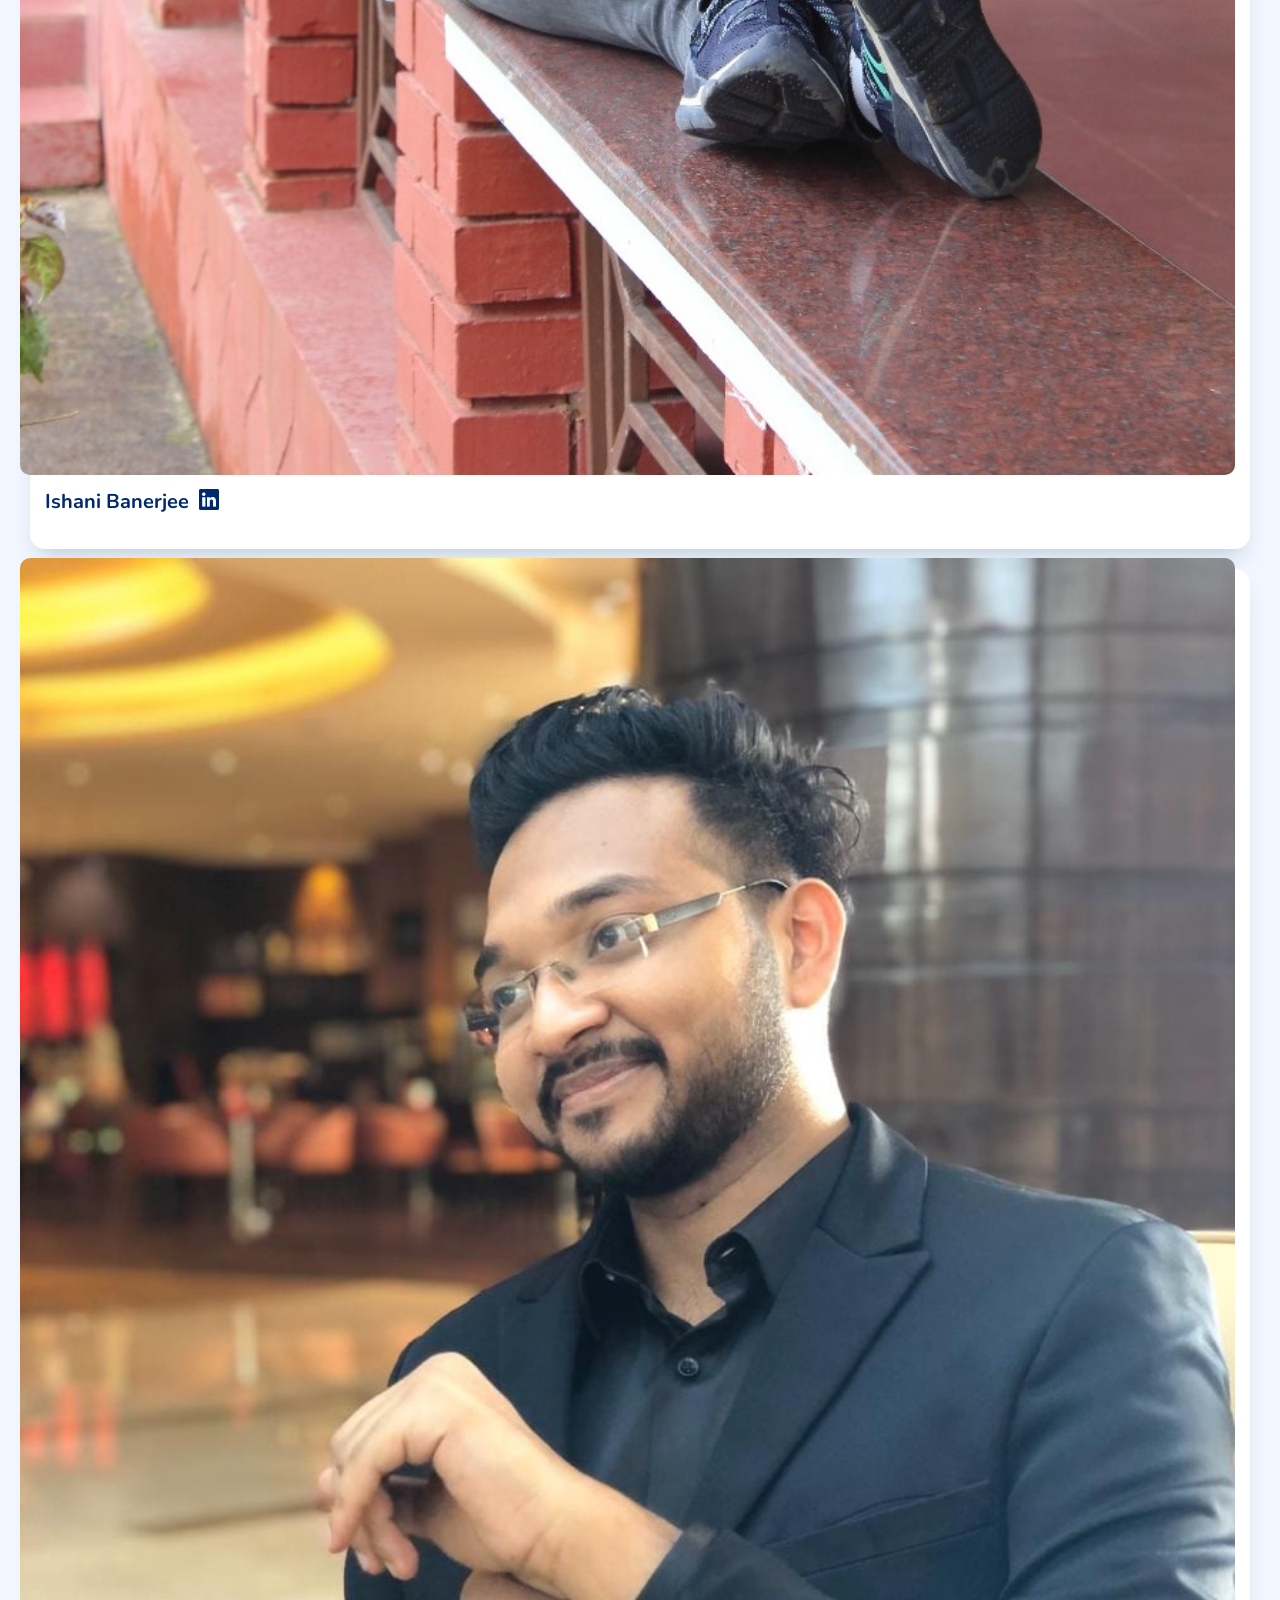
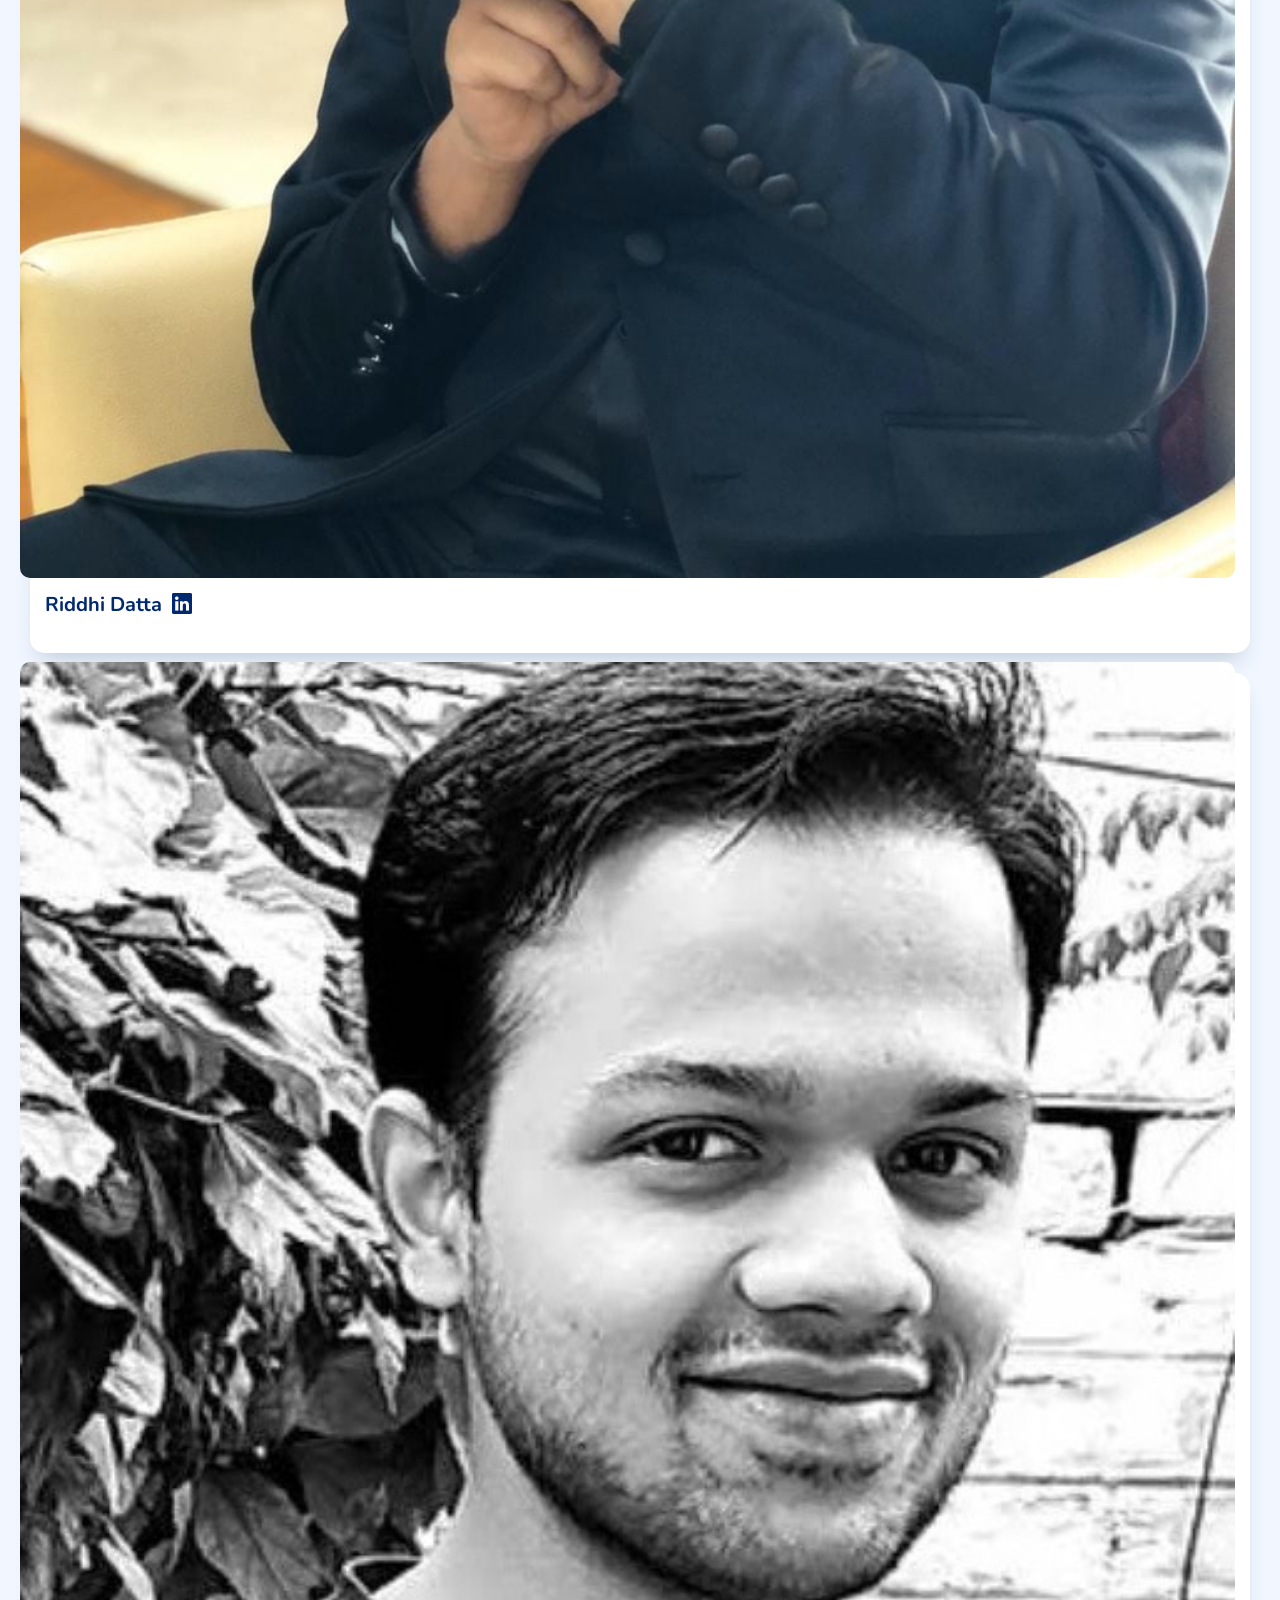
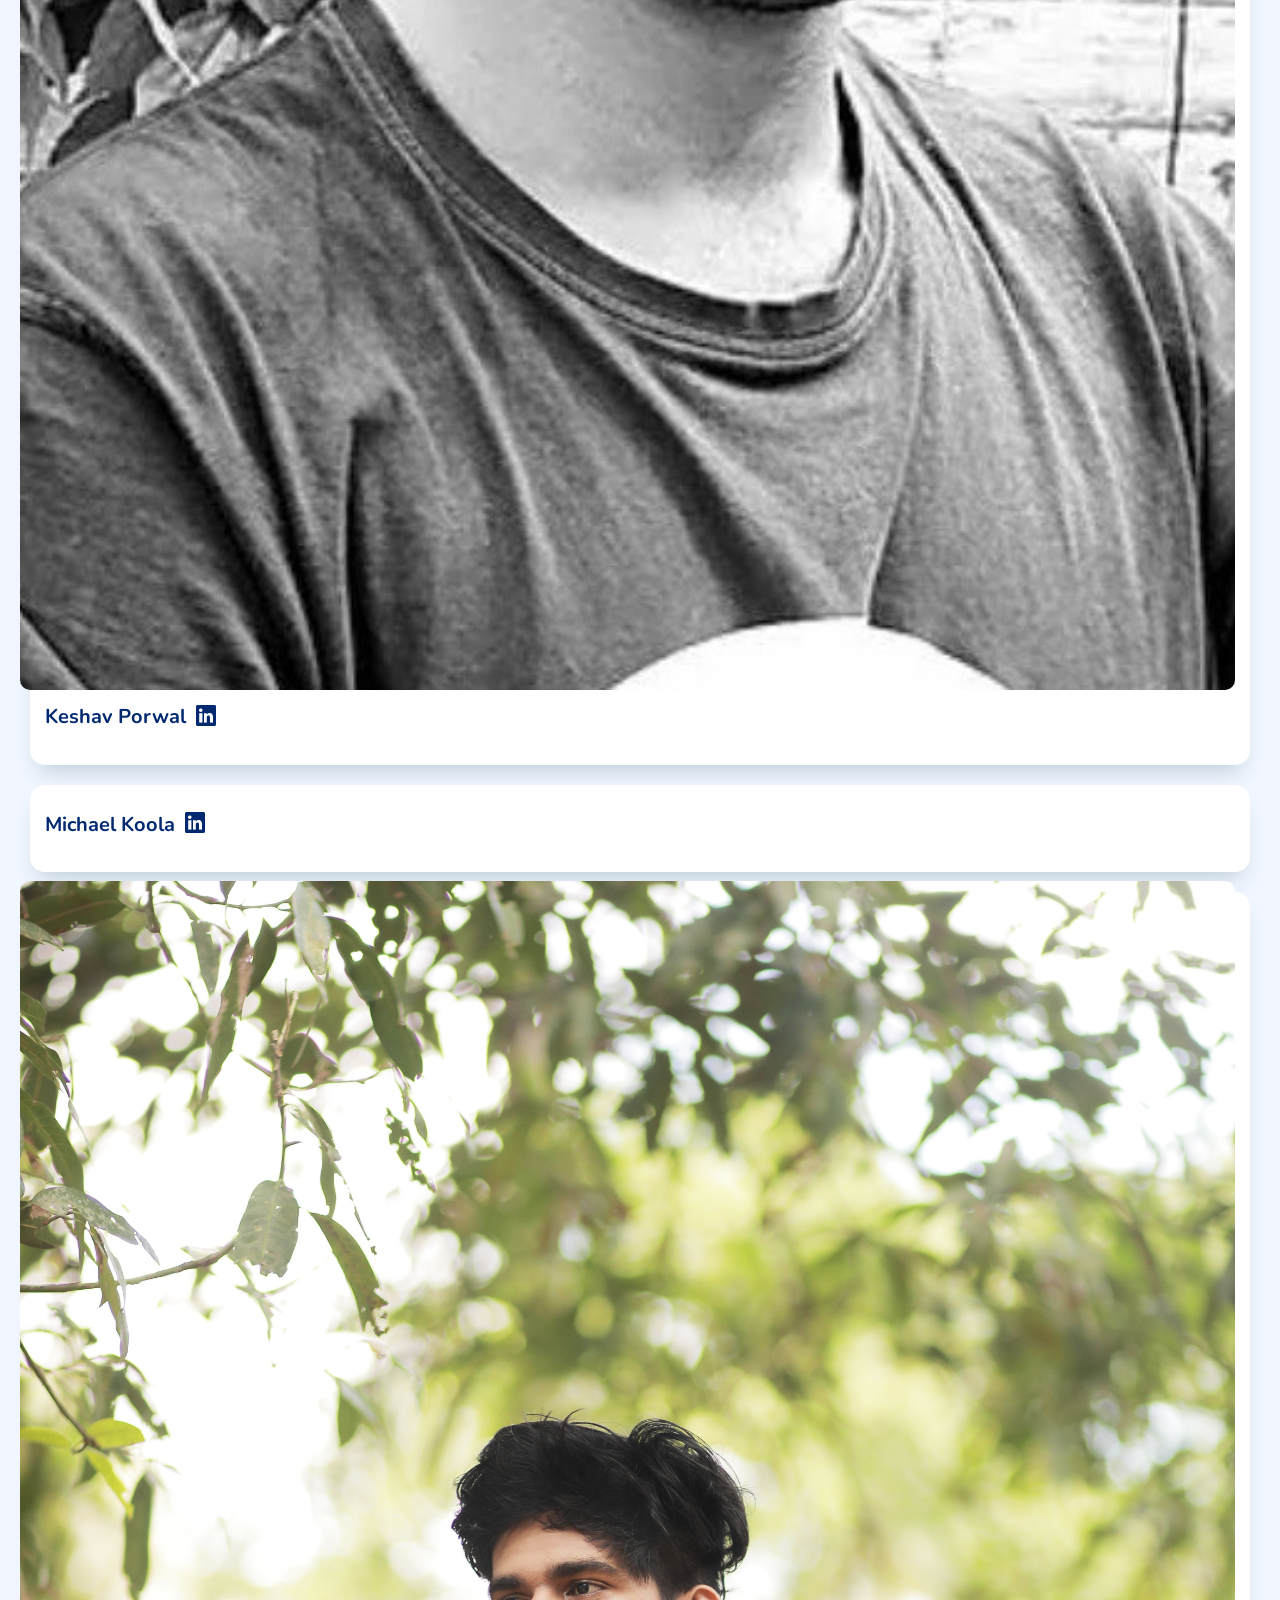
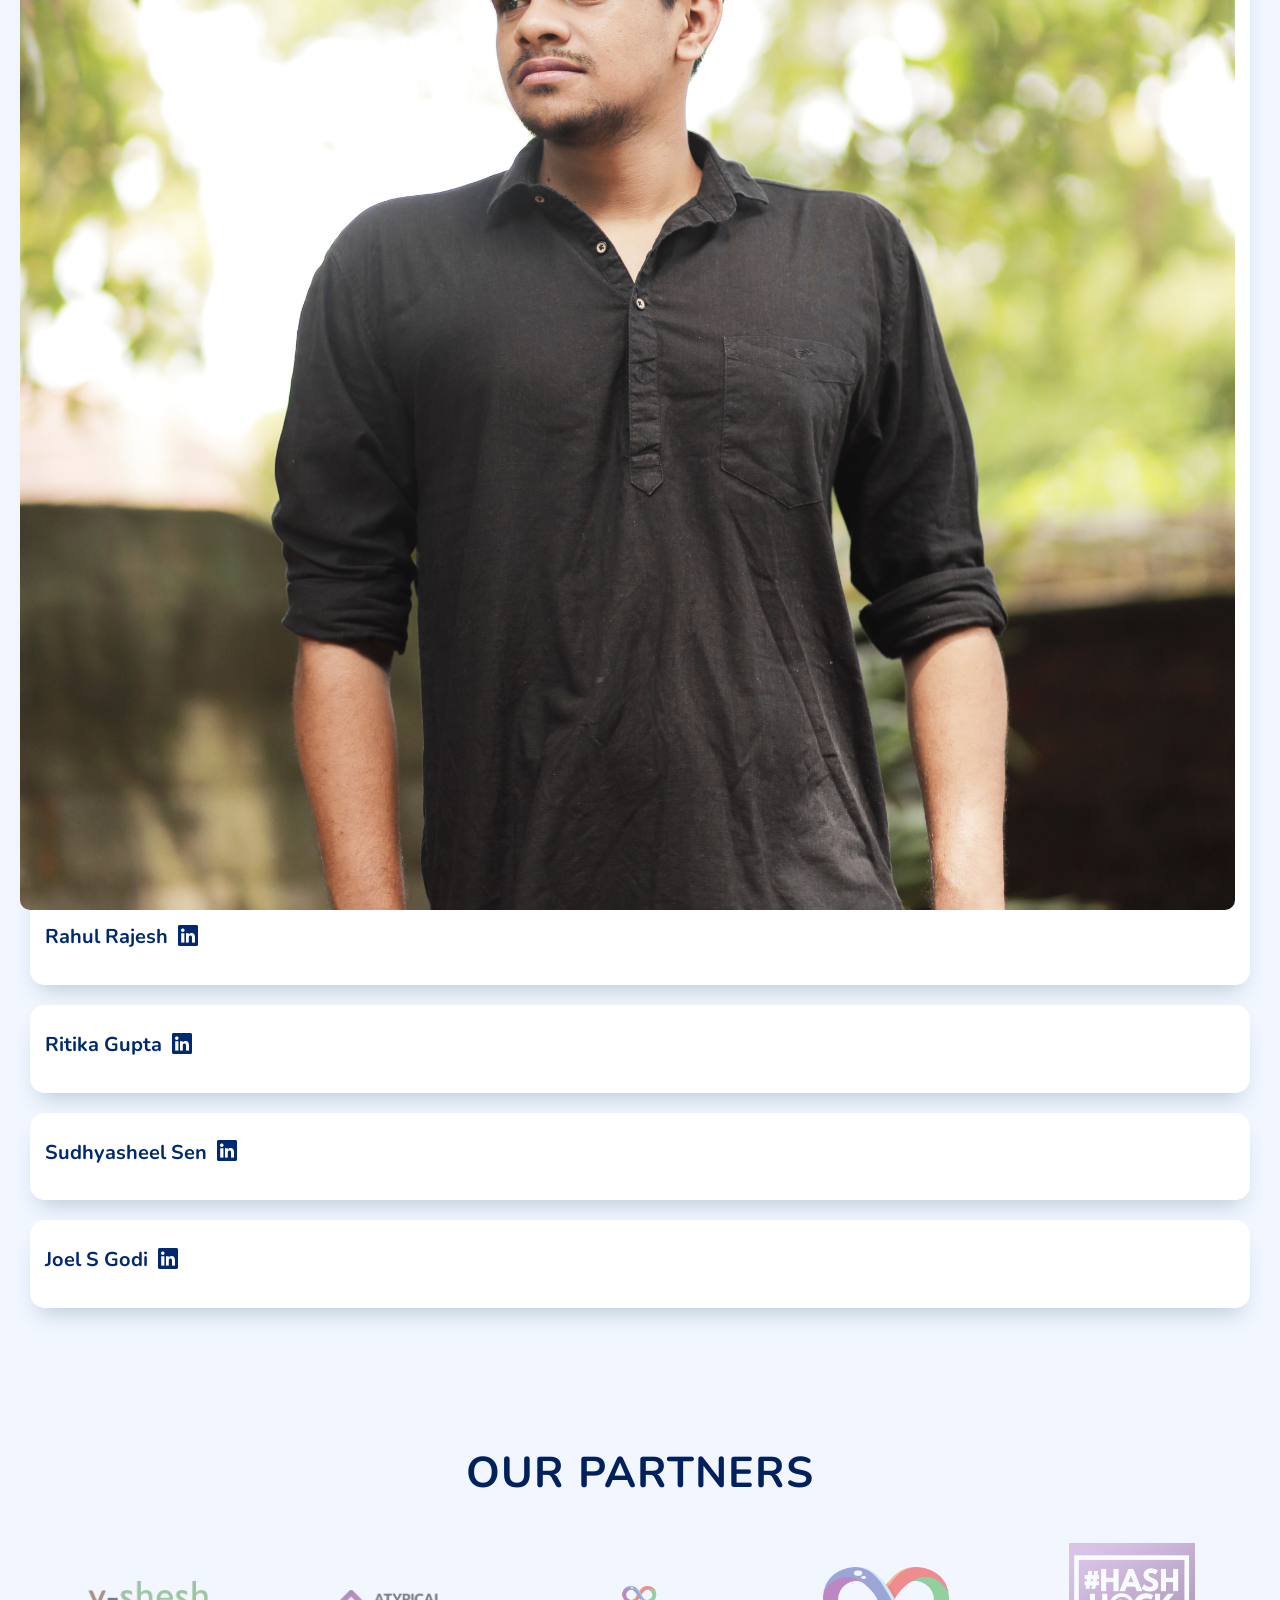
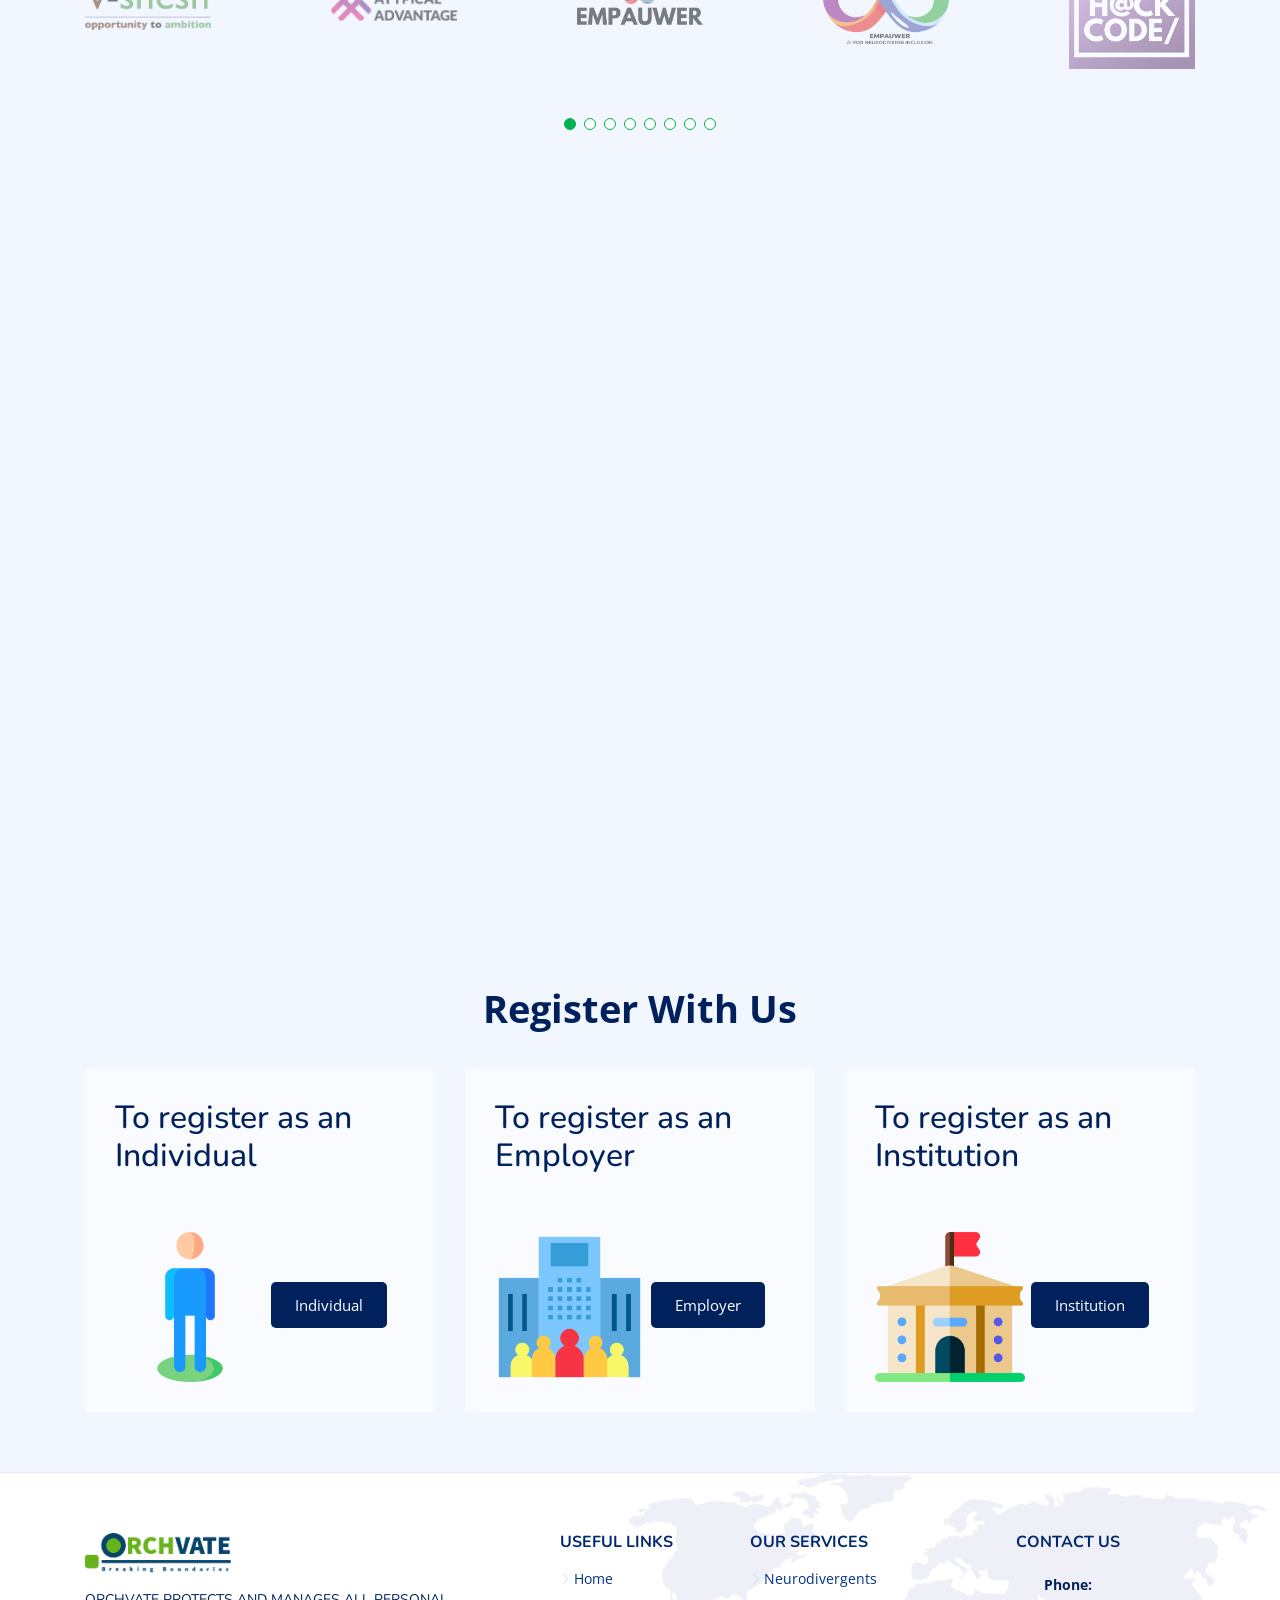
==== commit f70ce179: "Update index.html" ====
--- a/index.html
+++ b/index.html
@@ -229,7 +229,7 @@
           
           <div class="content">
            
-            <h1 class="d-none d-lg-block" style="text-align: center;" data-aos="fade-up-left" data-aos-delay="200" >Who Are We?</br></br></h1>
+            <h1 class="d-none d-lg-block" style="text-align: center;" data-aos="fade-up-left" data-aos-delay="200" >Who We Are</br></br></h1>
             <p data-aos="fade-up-right" data-aos-delay="200" >
               We are a social enterprise <b style="color: #007bb5;">building and running a robust ecosystem for neurodivergents (NDs)</b> to flourish. 
               While <b style="color: #007bb5;">our goal is sustainable and meaningful employment for NDs</b>,
@@ -271,7 +271,7 @@
             >
             <div class="content">
                
-              <h1 class="d-none d-lg-block" data-aos="fade-up-left" data-aos-delay="300" style="text-align: center;">Why We Do What We Do?</br></br></h1>
+              <h1 class="d-none d-lg-block" data-aos="fade-up-left" data-aos-delay="300" style="text-align: center;">Why We Do What We Do</br></br></h1>
               <p data-aos="fade-up-right" data-aos-delay="400">
                 A conservative estimate says that at least<b style="color: #007bb5;">10% of the population is Neurodivergent.</b> In India alone <b style="color: #007bb5;">700,000 Neurodiverse students </b>
                 finish Class XII every year and many enter college. 
@@ -322,7 +322,7 @@
         >
         <div class="content">
            
-          <h1 class="d-none d-lg-block" data-aos="fade-up-left" data-aos-delay="400" style="text-align: center;">How Do We Do It?</br></br></h1>
+          <h1 class="d-none d-lg-block" data-aos="fade-up-left" data-aos-delay="400" style="text-align: center;">How We Do It</br></br></h1>
           <h2 data-aos="fade-up-right" data-aos-delay="500" style="text-align: center;"><span style="color: #00B050;">Where do we start?</span> </h2>
           <p data-aos="fade-up-left" data-aos-delay="600">
             There is no one-size fits all and no single process that’s more effective than  <b style="color: #00B050;">ensuring a robust ecosystem for NDs.</b>              </p>
@@ -385,7 +385,7 @@
                                 <div >
                                   
                                   <img style="max-width: 100%;
-                                  height: auto;" src="assets/img/team/Ishani.JPG"alt="alternative">
+                                  height: auto;" src="assets/img/team/Panchali.png"alt="alternative">
                                 </div>
                                 <!-- end of image-container -->
                               </div>
@@ -513,7 +513,7 @@
                                 <div >
                                   
                                   <img style="max-width: 100%;
-                                  height: auto;" src="assets/img/team/Ishani.JPG"alt="alternative">
+                                  height: auto;" src="assets/img/team/Amie.png"alt="alternative">
                                 </div>
                                 <!-- end of image-container -->
                               </div>
@@ -823,7 +823,7 @@
                                 <div >
                                   
                                   <img style="max-width: 100%;
-                                  height: auto;" src="assets/img/team/Ishani.JPG"alt="alternative">
+                                  height: auto;" src="assets/img/team/Michael.jpeg"alt="alternative">
                                 </div>
                                 <!-- end of image-container -->
                               </div>
@@ -945,7 +945,7 @@
                                 <div >
                                   
                                   <img style="max-width: 100%;
-                                  height: auto;" src="assets/img/team/Rithika.jpeg"alt="alternative">
+                                  height: auto;" src="assets/img/team/Rithika.png"alt="alternative">
                                 </div>
                                 <!-- end of image-container -->
                               </div>
@@ -1006,7 +1006,7 @@
                                 <div >
                                   
                                   <img style="max-width: 100%;
-                                  height: auto;" src="assets/img/team/Ishani.JPG"alt="alternative">
+                                  height: auto;" src="assets/img/team/Sudhyaheel.jpeg"alt="alternative">
                                 </div>
                                 <!-- end of image-container -->
                               </div>
@@ -1067,7 +1067,7 @@
                                 <div >
                                   
                                   <img style="max-width: 100%;
-                                  height: auto;" src="assets/img/team/Ishani.JPG"alt="alternative">
+                                  height: auto;" src="assets/img/team/Joel.png"alt="alternative">
                                 </div>
                                 <!-- end of image-container -->
                               </div>
@@ -1111,7 +1111,7 @@
                     <div class="container" data-aos="fade-up">
                       <header class="section-header">
                         <p>The</p>
-                        <h2>founders</h2>
+                        <h2>Founders</h2>
                         
                       </header>
             
@@ -1125,30 +1125,21 @@
                           data-aos="fade-up-right"
                           data-aos-delay="300"
                         >
-                          <div class="member">
-                            <div class="member-img">
-                              <img
-                                src="assets/img/team/Ishani.JPG"
-                                class="img-fluid"
-                                alt=""
-                                width="320"
-                                height="288"
-                                
-                              />
-                              <div class="social">
-                                <a href=""><i class="bi bi-twitter"></i></a>
-                                <a href=""><i class="bi bi-facebook"></i></a>
-                                <a href=""><i class="bi bi-instagram"></i></a>
-                                <a href=""><i class="bi bi-linkedin"></i></a>
-                              </div>
-                            </div>
-                            <div class="member-info">
-                              <a class="over-layer" data-bs-target="#Panchali" data-bs-toggle="modal" ><h4>Panchali Banerjee</h4></a>
-                              <span>Director</span></a> 
-                             
-                              
-                            </div>
-                          </div>
+                        <div class="post-slide" data-aos="fade-up"
+                        data-aos-delay="400">
+                          <div class="post-img">
+                            <img src="assets/img/team/Panchali.png" alt="">
+                            <a  class="over-layer" data-bs-target="#Panchali" data-bs-toggle="modal" ><i class="bi bi-back"></i></a>
+                          </div>
+                          <div class="post-content">
+                            <h3 class="post-title">
+                              <a data-bs-target="#Panchali" data-bs-toggle="modal"> Panchali Banerjee &nbsp</a><a><i class="bi bi-linkedin"></i></a>
+                            </h3>
+                          
+                            
+                          </div>
+                        </div>
+                        
                         </div>
                         
             
@@ -1157,29 +1148,20 @@
                           data-aos="fade-up-left"
                           data-aos-delay="500"
                         >
-                          <div class="member">
-                            <div class="member-img">
-                              <img
-                                src="assets/img/team/Geethanjali.png"
-                                class="img-fluid"
-                                alt=""
-                                width="320"
-                                height="288"
-                                
-                              />
-                              <div class="social">
-                                <a href=""><i class="bi bi-twitter"></i></a>
-                                <a href=""><i class="bi bi-facebook"></i></a>
-                                <a href=""><i class="bi bi-instagram"></i></a>
-                                <a href=""><i class="bi bi-linkedin"></i></a>
-                              </div>
-                            </div>
-                            <div class="member-info">
-                              <a class="over-layer" data-bs-target="#Geethanjali" data-bs-toggle="modal" > <h4>Geethanjali Ganapathy </h4>
-                              <span>Director</span></a> 
-                              
-                            </div>
-                          </div>
+                        <div class="post-slide" data-aos="fade-up"
+                        data-aos-delay="400">
+                          <div class="post-img">
+                            <img src="assets/img/team/Geethanjali.png" alt="">
+                            <a  class="over-layer" data-bs-target="#Geethanjali" data-bs-toggle="modal" ><i class="bi bi-back"></i></a>
+                          </div>
+                          <div class="post-content">
+                            <h3 class="post-title">
+                              <a data-bs-target="#Geethanjali" data-bs-toggle="modal"> Geethanjali Ganapathy &nbsp</a><a><i class="bi bi-linkedin"></i></a>
+                            </h3>
+                         
+                            
+                          </div>
+                        </div>
                         </div>
             
                        
@@ -1193,6 +1175,87 @@
                   </section>
                   <!---->
       <!-- End founders Section -->
+      <!--Our Advisors-->
+      <section id="team" class="team">
+        <div class="container" data-aos="fade-up">
+          <header class="section-header">
+            <p>Our</p>
+            <h2>Advisors</h2>
+            
+          </header>
+
+          <div class="row gy-4">
+            <div class="col-lg-4 col-md-8 d-flex justify-content-center"
+            data-aos="fade-up-right"
+            data-aos-delay="300">
+              <div class="post-slide" data-aos="fade-up"
+            data-aos-delay="400">
+              <div class="post-img">
+                <img src="assets/img/team/Ranga.JPG" alt="">
+                <a  class="over-layer" data-bs-target="#Panchali" data-bs-toggle="modal" ><i class="bi bi-linkedin"></i></a>
+              </div>
+              <div class="post-content">
+                <h3 class="post-title">
+                  <a data-bs-target="#Panchali" data-bs-toggle="modal"> Ranga Jayaraman &nbsp</a><a><i class="bi bi-linkedin"></i></a>
+                </h3>
+              
+                
+              </div>
+            </div> 
+            </div>
+          
+            <div
+              class="col-lg-4 col-md-8 d-flex justify-content-center"
+              data-aos="fade-up-right"
+              data-aos-delay="300"
+            >
+            <div class="post-slide" data-aos="fade-up"
+            data-aos-delay="400">
+              <div class="post-img">
+                <img src="assets/img/team/Panchali.png" alt="">
+                <a  class="over-layer" data-bs-target="#Panchali" data-bs-toggle="modal" ><i class="bi bi-linkedin"></i></a>
+              </div>
+              <div class="post-content">
+                <h3 class="post-title">
+                  <a data-bs-target="#Panchali" data-bs-toggle="modal"> Panchali Banerjee &nbsp</a><a><i class="bi bi-linkedin"></i></a>
+                </h3>
+              
+                
+              </div>
+            </div>
+            
+            </div>
+            
+
+            <div
+              class="col-lg-4 col-md-8 d-flex justify-content-center"
+              data-aos="fade-up-left"
+              data-aos-delay="500"
+            >
+            <div class="post-slide" data-aos="fade-up"
+            data-aos-delay="400">
+              <div class="post-img">
+                <img src="assets/img/team/Geethanjali.png" alt="">
+                <a  class="over-layer" data-bs-target="#Geethanjali" data-bs-toggle="modal" ><i class="bi bi-linkedin"></i></a>
+              </div>
+              <div class="post-content">
+                <h3 class="post-title">
+                  <a data-bs-target="#Geethanjali" data-bs-toggle="modal"> Geethanjali Ganapathy &nbsp</a><a><i class="bi bi-linkedin"></i></a>
+                </h3>
+             
+                
+              </div>
+            </div>
+            </div>
+
+           
+
+            
+          </div>
+          
+        </div>
+      </section>
+      <!--End of Our Advisors-->
 
       <!-- ======= Team carousel Section ======= -->
       <section id="clients" class="clients">
@@ -1216,14 +1279,14 @@
         <div class="post-slide" data-aos="fade-up"
         data-aos-delay="400">
           <div class="post-img">
-            <img src="assets/img/team/Riddhi.jpeg" alt="">
+            <img src="assets/img/team/Amie.png" alt="">
             <a  class="over-layer" data-bs-target="#AmieThacker" data-bs-toggle="modal" ><i class="bi bi-back"></i></a>
           </div>
           <div class="post-content">
             <h3 class="post-title">
-              <a data-bs-target="#buildresume" data-bs-toggle="modal"> Amie Thacker</a>
+              <a data-bs-target="#buildresume" data-bs-toggle="modal"> Amie Thacker &nbsp</a><a><i class="bi bi-linkedin"></i></a>
             </h3>
-          <span>Consultant</span>
+          
             
           </div>
         </div>
@@ -1235,9 +1298,9 @@
           </div>
           <div class="post-content">
             <h3 class="post-title">
-              <a data-bs-target="#Mythilee" data-bs-toggle="modal"> Mythilee Kumar</a>
+              <a data-bs-target="#Mythilee" data-bs-toggle="modal"> Mythilee Kumar &nbsp</a><a><i class="bi bi-linkedin"></i></a>
             </h3>
-          <span>Consultant</span>
+         
             
           </div>
         </div>
@@ -1249,9 +1312,9 @@
           </div>
           <div class="post-content">
             <h3 class="post-title">
-              <a data-bs-target="#Ishani" data-bs-toggle="modal"> Ishani Banerjee</a>
+              <a data-bs-target="#Ishani" data-bs-toggle="modal"> Ishani Banerjee &nbsp</a><a><i class="bi bi-linkedin"></i></a>
             </h3>
-          <span>Consultant</span>
+          
             
           </div>
         </div>
@@ -1263,9 +1326,9 @@
           </div>
           <div class="post-content">
             <h3 class="post-title">
-              <a data-bs-target="#Riddhi" data-bs-toggle="modal"> Riddhi Datta</a>
+              <a data-bs-target="#Riddhi" data-bs-toggle="modal"> Riddhi Datta &nbsp</a><a><i class="bi bi-linkedin"></i></a>
             </h3>
-          <span>Consultant</span>
+          
             
           </div>
         </div>
@@ -1277,23 +1340,23 @@
           </div>
           <div class="post-content">
             <h3 class="post-title">
-              <a data-bs-target="#Keshav" data-bs-toggle="modal"> Keshav Porwal </a>
+              <a data-bs-target="#Keshav" data-bs-toggle="modal"> Keshav Porwal &nbsp</a><a><i class="bi bi-linkedin"></i></a>
             </h3>
-          <span>Consultant</span>
+          
             
           </div>
         </div>
         <div class="post-slide" data-aos="fade-up"
         data-aos-delay="400">
           <div class="post-img">
-            <img src="assets/img/team/Riddhi.jpeg" alt="">
+            <img src="assets/img/team/Michael.jpeg" alt="">
             <a  class="over-layer" data-bs-target="#Michael" data-bs-toggle="modal" ><i class="bi bi-back"></i></a>
           </div>
           <div class="post-content">
             <h3 class="post-title">
-              <a data-bs-target="#Michael" data-bs-toggle="modal">Michael Koola</a>
+              <a data-bs-target="#Michael" data-bs-toggle="modal">Michael Koola &nbsp</a><a><i class="bi bi-linkedin"></i></a>
             </h3>
-          <span>Consultant</span>
+          
             
           </div>
         </div>
@@ -1305,51 +1368,51 @@
           </div>
           <div class="post-content">
             <h3 class="post-title">
-              <a data-bs-target="#Rahul" data-bs-toggle="modal">Rahul Rajesh</a>
+              <a data-bs-target="#Rahul" data-bs-toggle="modal">Rahul Rajesh &nbsp</a><a><i class="bi bi-linkedin"></i></a>
             </h3>
-          <span>Consultant</span>
+          
             
           </div>
         </div>
         <div class="post-slide" data-aos="fade-up"
         data-aos-delay="400">
           <div class="post-img">
-            <img src="assets/img/team/Rithika.jpeg" alt="">
+            <img src="assets/img/team/Rithika.png" alt="">
             <a  class="over-layer" data-bs-target="#Ritika" data-bs-toggle="modal" ><i class="bi bi-back"></i></a>
           </div>
           <div class="post-content">
             <h3 class="post-title">
-              <a data-bs-target="#Ritika" data-bs-toggle="modal"> Ritika Gupta </a>
+              <a data-bs-target="#Ritika" data-bs-toggle="modal"> Ritika Gupta &nbsp</a><a><i class="bi bi-linkedin"></i></a>
             </h3>
-          <span>Consultant</span>
+          
             
           </div>
         </div>
         <div class="post-slide" data-aos="fade-up"
         data-aos-delay="400">
           <div class="post-img">
-            <img src="assets/img/team/Riddhi.jpeg" alt="">
+            <img src="assets/img/team/Sudhyaheel.jpeg" alt="">
             <a  class="over-layer" data-bs-target="#Sudhyasheel" data-bs-toggle="modal" ><i class="bi bi-back"></i></a>
           </div>
           <div class="post-content">
             <h3 class="post-title">
-              <a data-bs-target="#Sudhyasheel" data-bs-toggle="modal">Sudhyasheel Sen</a>
+              <a data-bs-target="#Sudhyasheel" data-bs-toggle="modal">Sudhyasheel Sen &nbsp</a><a><i class="bi bi-linkedin"></i></a>
             </h3>
-          <span>Consultant</span>
+          
             
           </div>
         </div>
         <div class="post-slide" data-aos="fade-up"
         data-aos-delay="400">
           <div class="post-img">
-            <img src="assets/img/team/Riddhi.jpeg" alt="">
+            <img src="assets/img/team/Joel.png" alt="">
             <a  class="over-layer" data-bs-target="#Joel" data-bs-toggle="modal" ><i class="bi bi-back"></i></a>
           </div>
           <div class="post-content">
             <h3 class="post-title">
-              <a data-bs-target="#Joel" data-bs-toggle="modal">Joel S Godi</a>
+              <a data-bs-target="#Joel" data-bs-toggle="modal">Joel S Godi &nbsp</a><a><i class="bi bi-linkedin"></i></a>
             </h3>
-          <span>Consultant</span>
+          
             
           </div>
         </div>
@@ -1410,15 +1473,7 @@
           <div class="row gy-4">
             <div class="col-lg-12">
               <div class="row gy-4">
-                <div class="col-md-6">
-                  <div class="info-box"data-aos="fade-down-right"
-                  data-aos-delay="400">
-                    <i class="bi bi-geo-alt"></i>
-                    <h3>Address</h3></br></br>    
-                    <p>7163, Sobha Silicon Oasis,<br /><br /> Electronic City,<br /><br /> Bengaluru, 560100</p><br />
-
-                  </div>
-                </div>
+              
                 <div class="col-md-6">
                   <div class="info-box"data-aos="fade-down-left"
                   data-aos-delay="500">
@@ -1428,15 +1483,12 @@
                     <a data-aos="fade-right" 
                     data-aos-delay="400" class="buttonregister1" href="tel:+91-8105397506" >
                   +91-8105397506
-                  </a></br>
+                </a>
                   <a data-aos="fade-left"
-                  data-aos-delay="600" class="buttonregister1" href="tel:+91-9838977431" >
-                  +91-9838977431
+                  data-aos-delay="600" class="buttonregister1" href="tel:+91-9880303447" >
+                  +91-9880303447
                 </a></br>
-                <a data-aos="fade-down-right"
-                data-aos-delay="800" class="buttonregister1" href="tel:+91-9838977431" >
-                  +91-9838977431
-              </a>
+                
               
                   </div>
                 </div>
@@ -1445,17 +1497,10 @@
                   data-aos-delay="600">
                     <i class="bi bi-envelope"></i>
                     <h3>Email Us</h3></br>   
-                    <p>info@orchvate.com</p>
+                    <h2>info@orchvate.com</h2>
                   </div>
                 </div>
-                <div class="col-md-6">
-                  <div class="info-box"data-aos="fade-up-left"
-                  data-aos-delay="700">
-                    <i class="bi bi-clock"></i>
-                    <h3>Open Hours</h3>
-                    <p>Monday - Friday<br />9:00AM - 05:00PM</p>
-                  </div>
-                </div>
+                
                 <div class="info-box"data-aos="fade-down-right"
                 data-aos-delay="400">
                   <i class="bi bi-share"></i>
@@ -1622,7 +1667,7 @@
               <h4>Contact Us</h4>
               <p>
                 
-                <strong>Phone:</strong><br/>+91-8105397506<br/>+91-9838977431<br/>+91-9880303447<br />
+                <strong>Phone:</strong><br/>+91-8105397506<br/>+91-9880303447<br />
                 <strong>Email:</strong> info@orchvate.com<br />
               </p>
             </div>
--- a/style.css
+++ b/style.css
@@ -106,11 +106,11 @@
     border-radius: 15px;
 }
 .post-slide .post-title a{
-    font-size:15px;
+    font-size:20px;
     font-weight:bold;
-    color:#333;
+    color:#012970;
     display: inline-block;
-    text-transform:uppercase;
+    
     transition: all 0.3s ease 0s;
 }
 .post-slide .post-title a:hover{
@@ -191,3 +191,5 @@
     width: 100%;  overflow: hidden; margin: 0 auto;
     border-radius: 50px;
   }
+
+ 
--- a/assets/css/style.css
+++ b/assets/css/style.css
@@ -23,8 +23,9 @@
 }
 
 a:hover {
-  color: #01215d;
+  color: #3498db;
   text-decoration: none;
+  cursor:pointer;
 }
 
 h1,
@@ -172,20 +173,20 @@
   background-color: #01215D; /* Green */
   border: none;
   color: white;
-  padding: 16px 32px;
+  padding: 12px 24px;
   text-align: center;
   text-decoration: none;
   display: inline-block;
-  font-size: 25px;
+  font-size: 15px;
   margin: 4px 2px;
   transition-duration: 0.4s;
   cursor: pointer;
-  border-radius: 10px;
+  border-radius: 5px;
 }
 .buttonregister2:hover {
   background-color: #4CAF50;
   color: white;
-  border: 6px solid #4CAF50;
+  border: 3px solid #4CAF50;
   box-shadow: 0 12px 16px 0 rgba(0,0,0,0.24), 0 17px 50px 0 rgba(0,0,0,0.19);
 }
 
@@ -1461,21 +1462,21 @@
 }
 
 .testimonials .swiper-slide {
-  opacity: 0.3;
-}
-
-@media (max-width: 1199px) {
+  
+}
+
+@media (max-width: 699px) {
   .testimonials .swiper-slide-active {
-    opacity: 1;
+   
   }
   .testimonials .swiper-pagination {
     margin-top: 0;
   }
 }
 
-@media (min-width: 1200px) {
+@media (min-width: 720px) {
   .testimonials .swiper-slide-next {
-    opacity: 1;
+    
     transform: scale(1.12);
   }
 }
@@ -1509,15 +1510,15 @@
   bottom: 0;
   height: 100%;
   width: 100%;
-  background: url(../img/team-shape.svg) no-repeat center bottom;
+  
   background-size: contain;
   z-index: 1;
 }
 
 .team .member .social {
   position: absolute;
-  right: -100%;
-  top: 30px;
+  right: 100%;
+  top: 50px;
   opacity: 0;
   border-radius: 4px;
   transition: 0.5s;
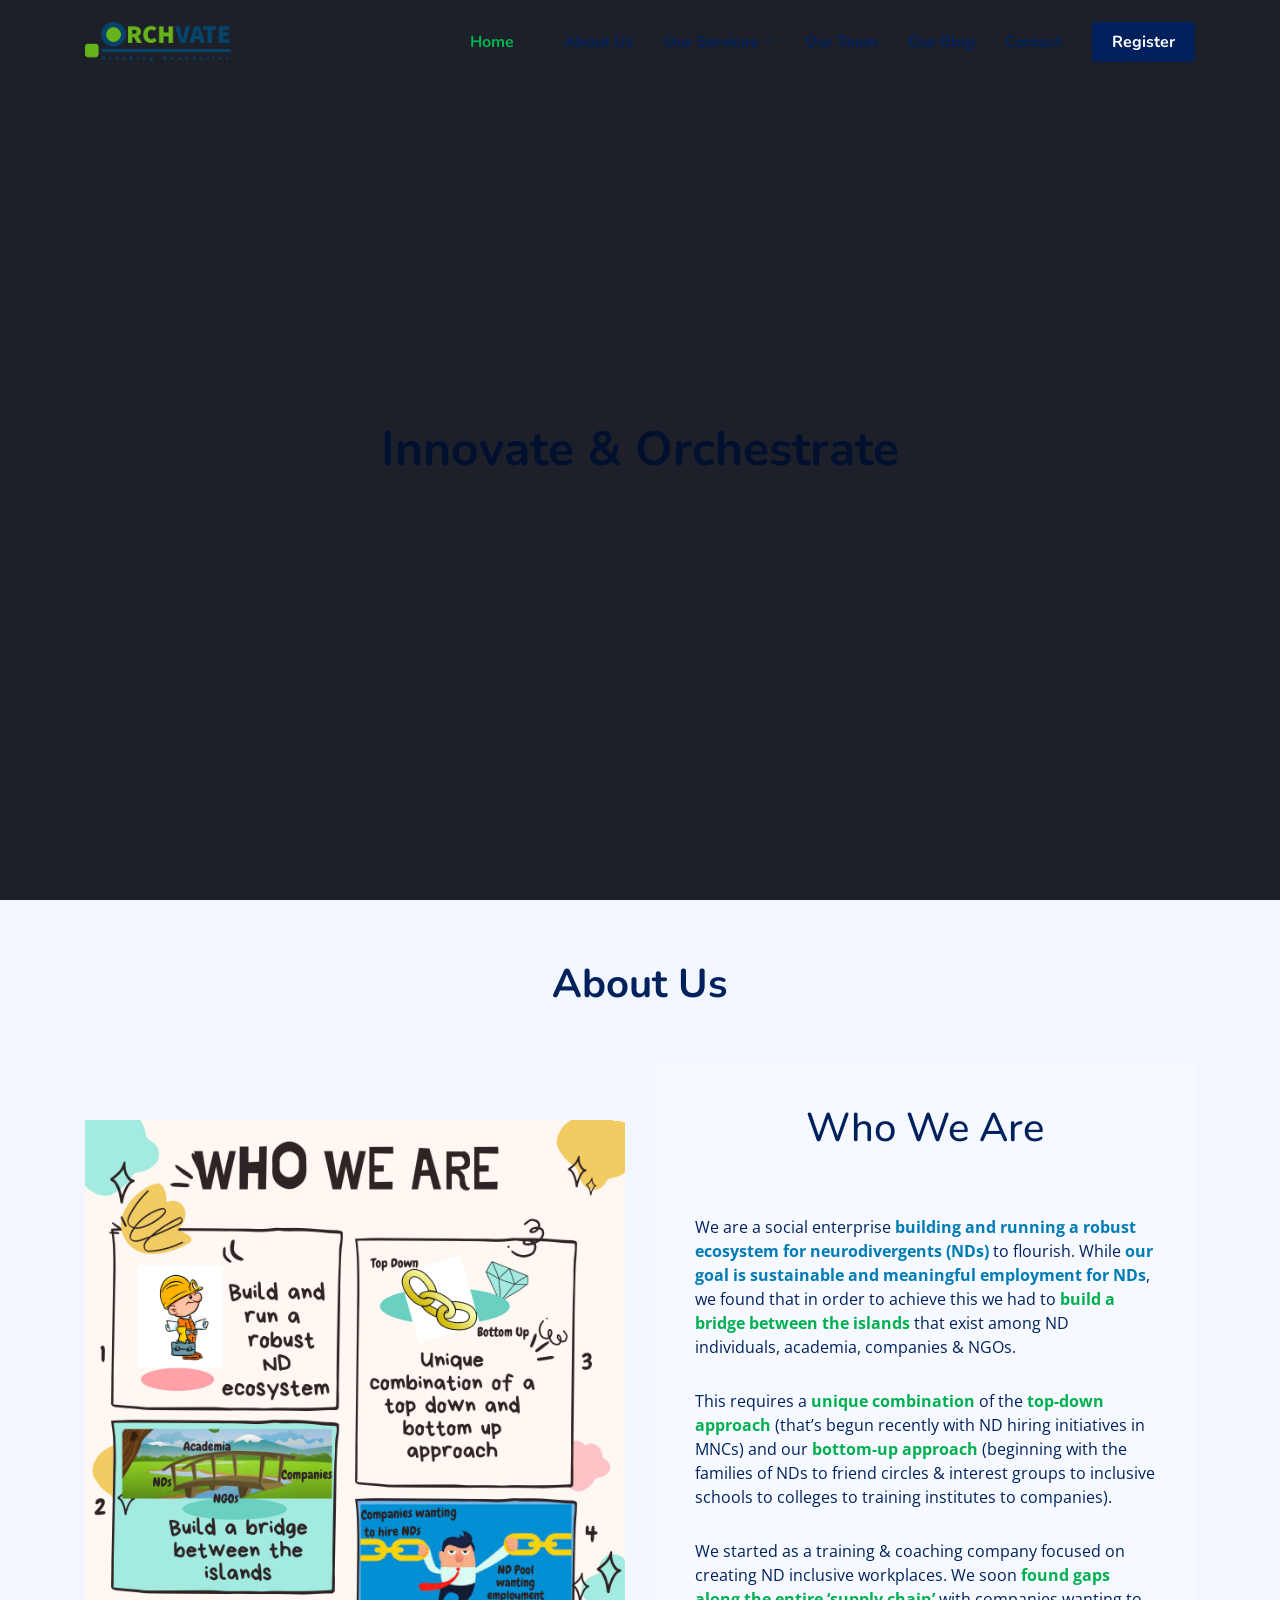
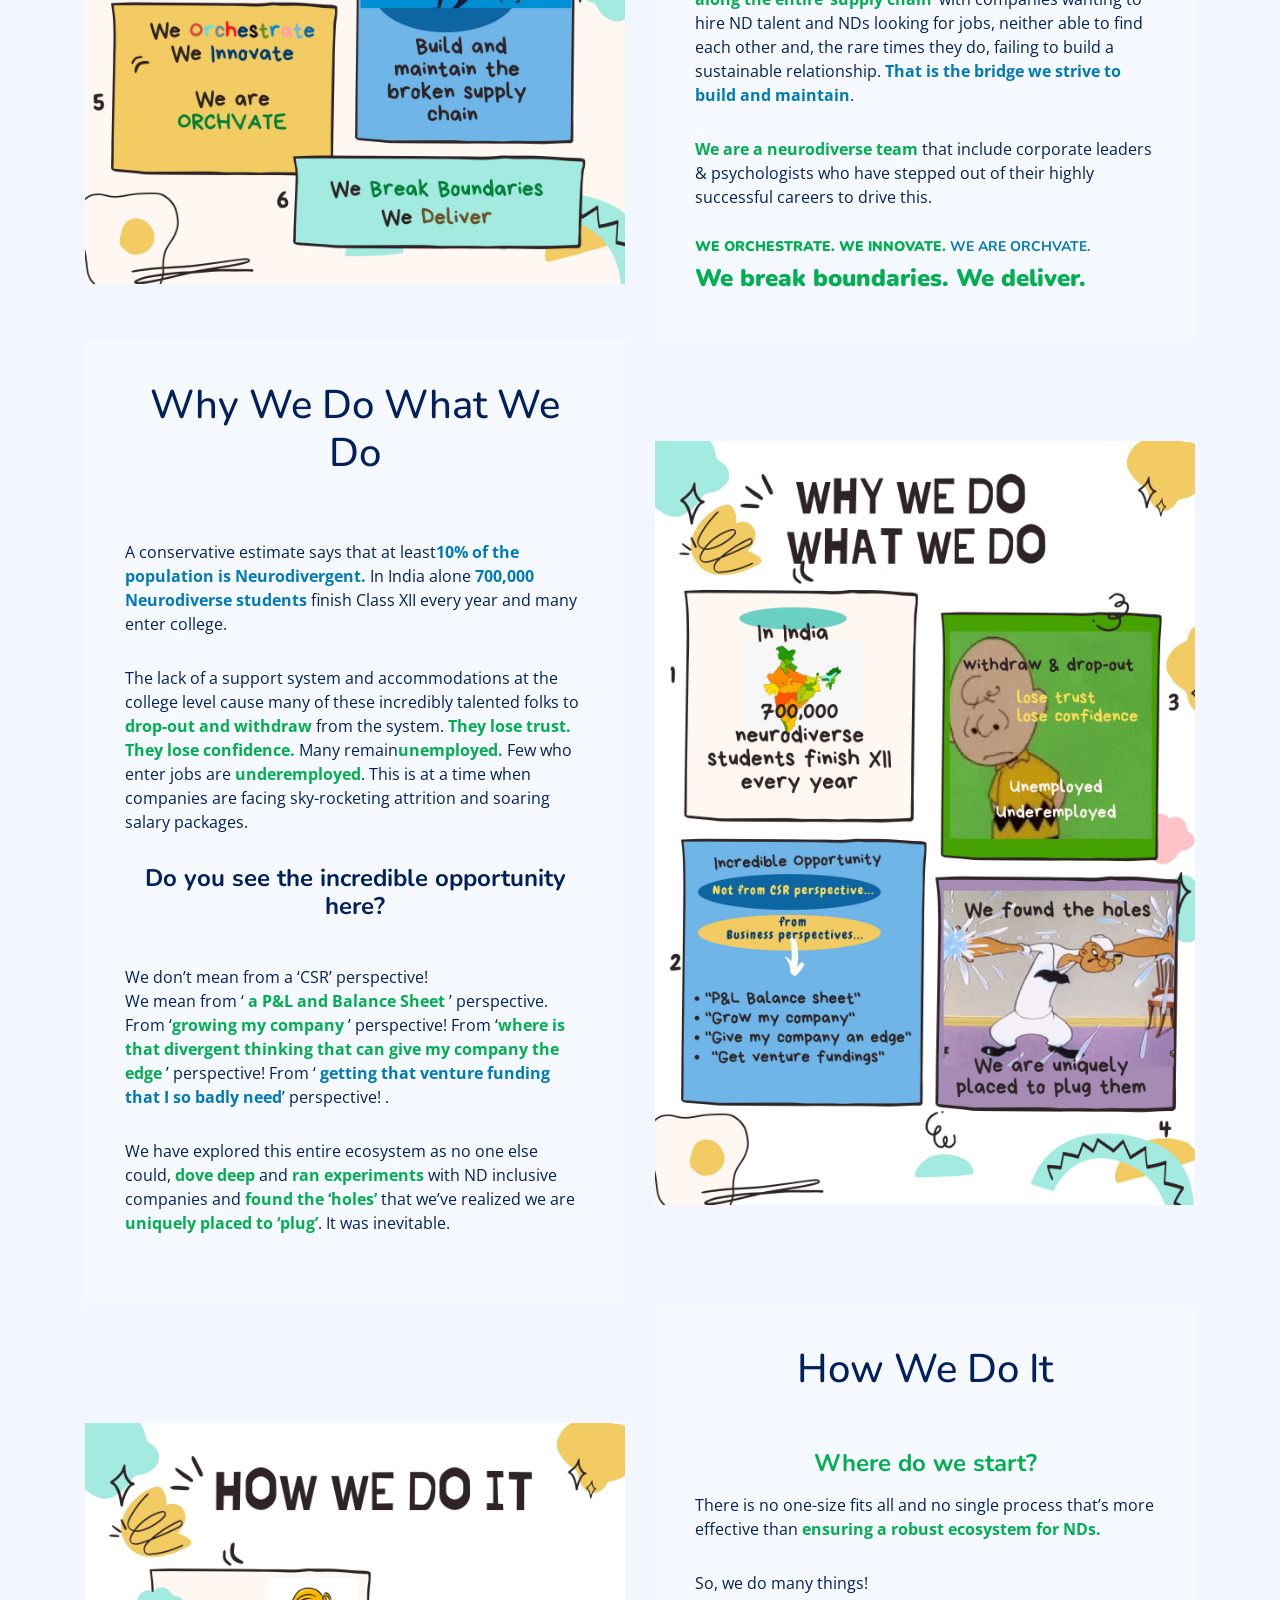
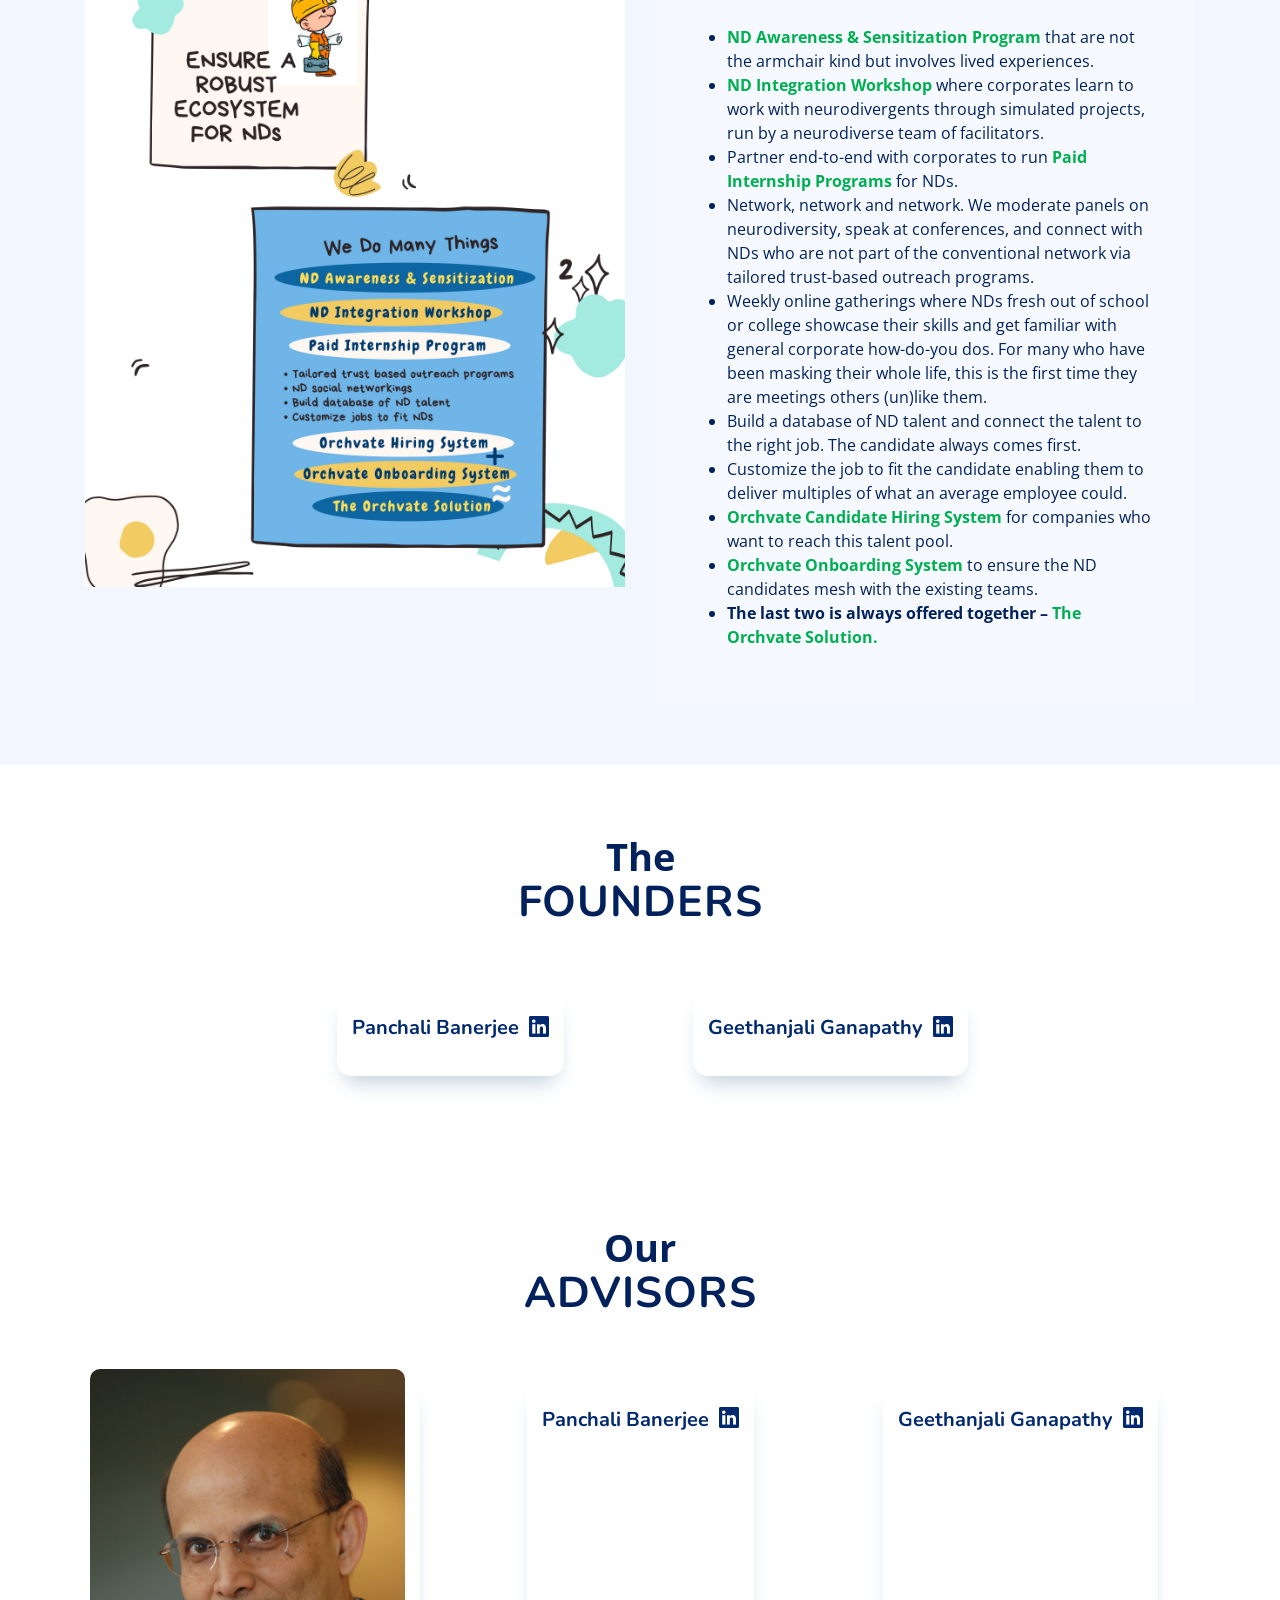
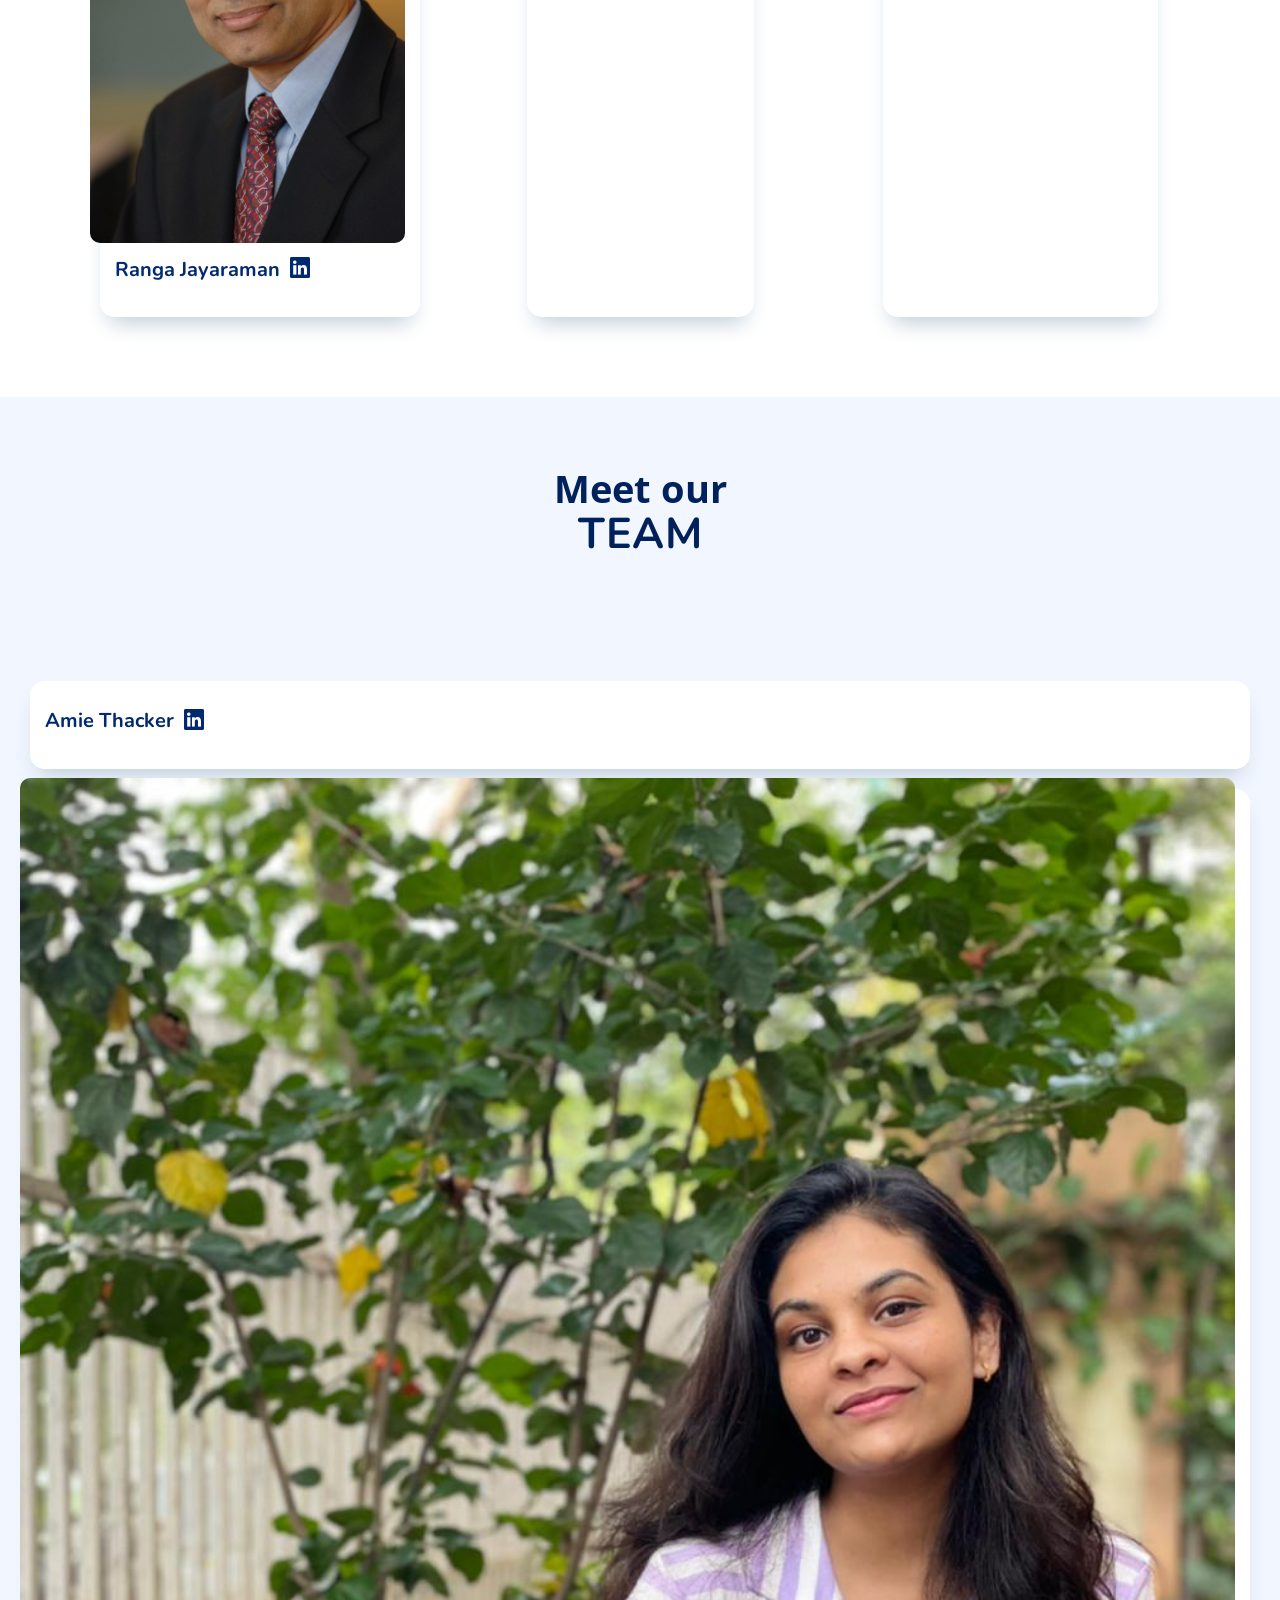
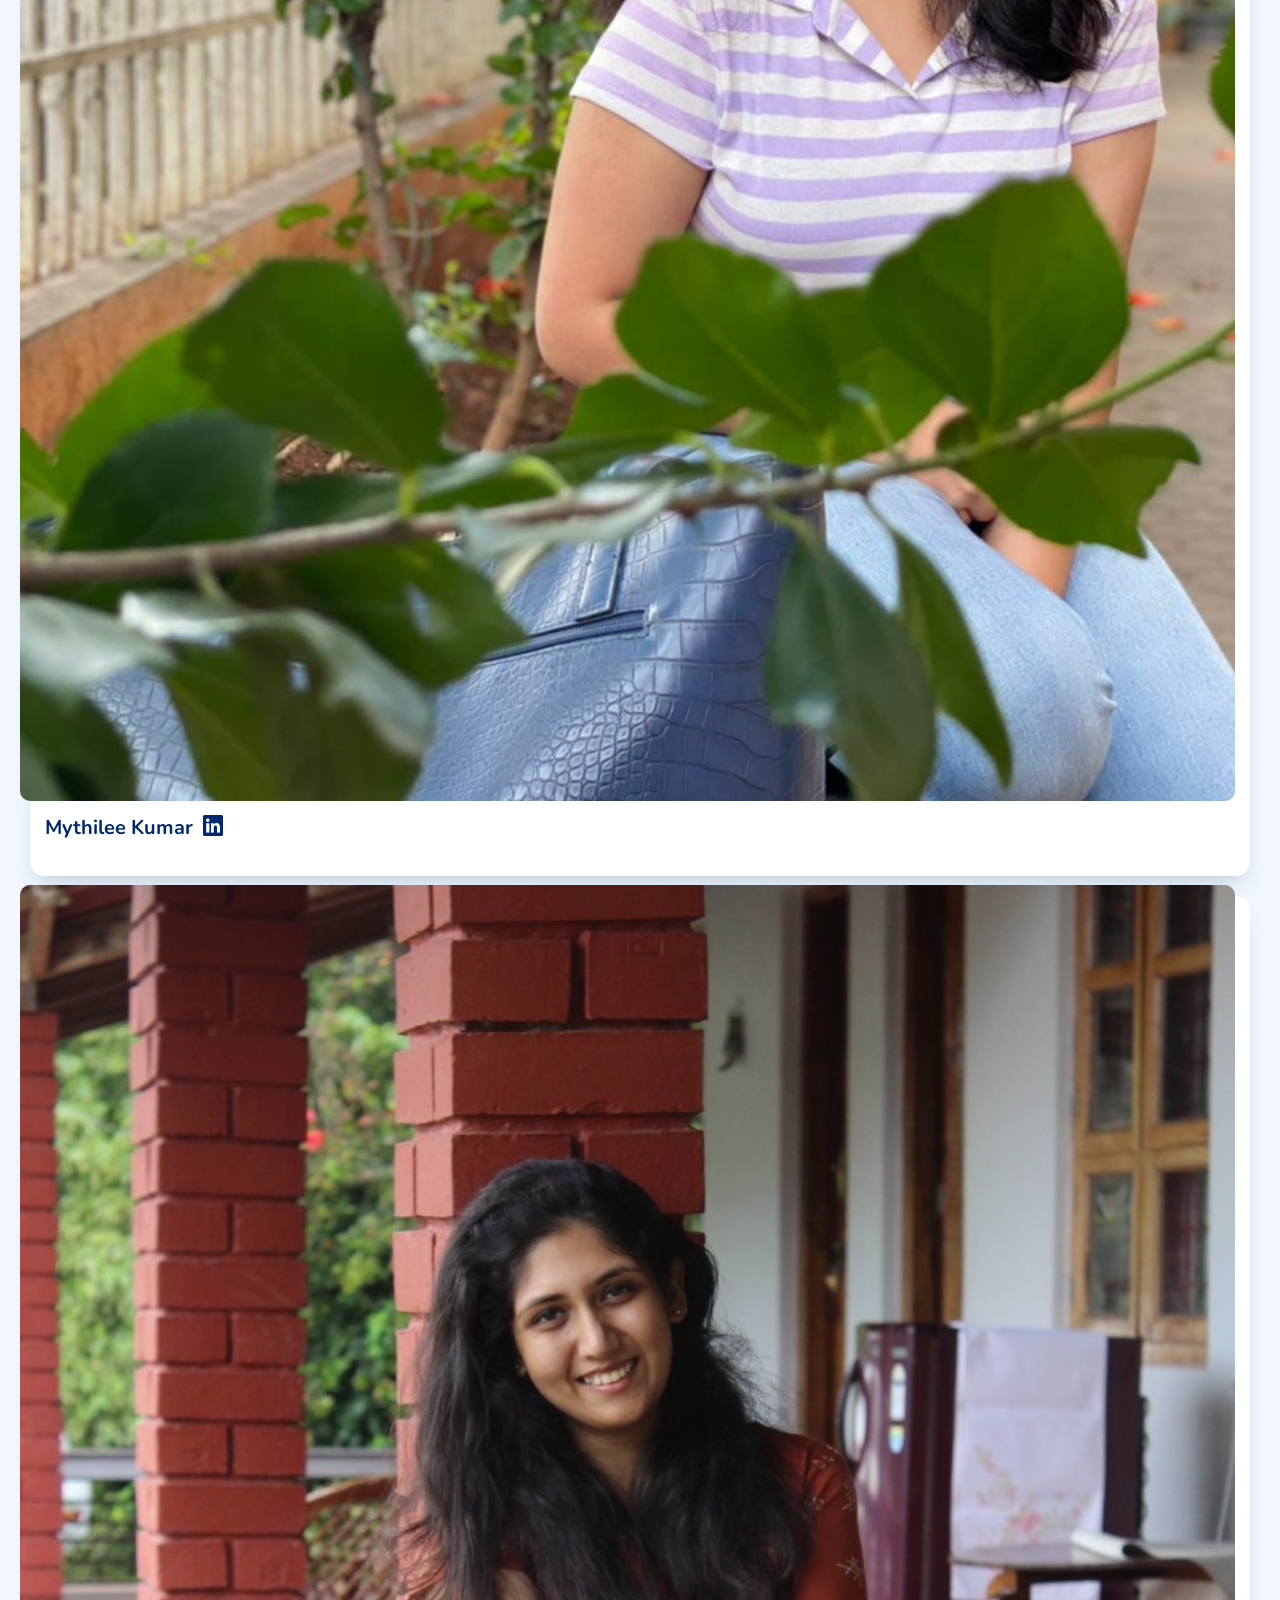
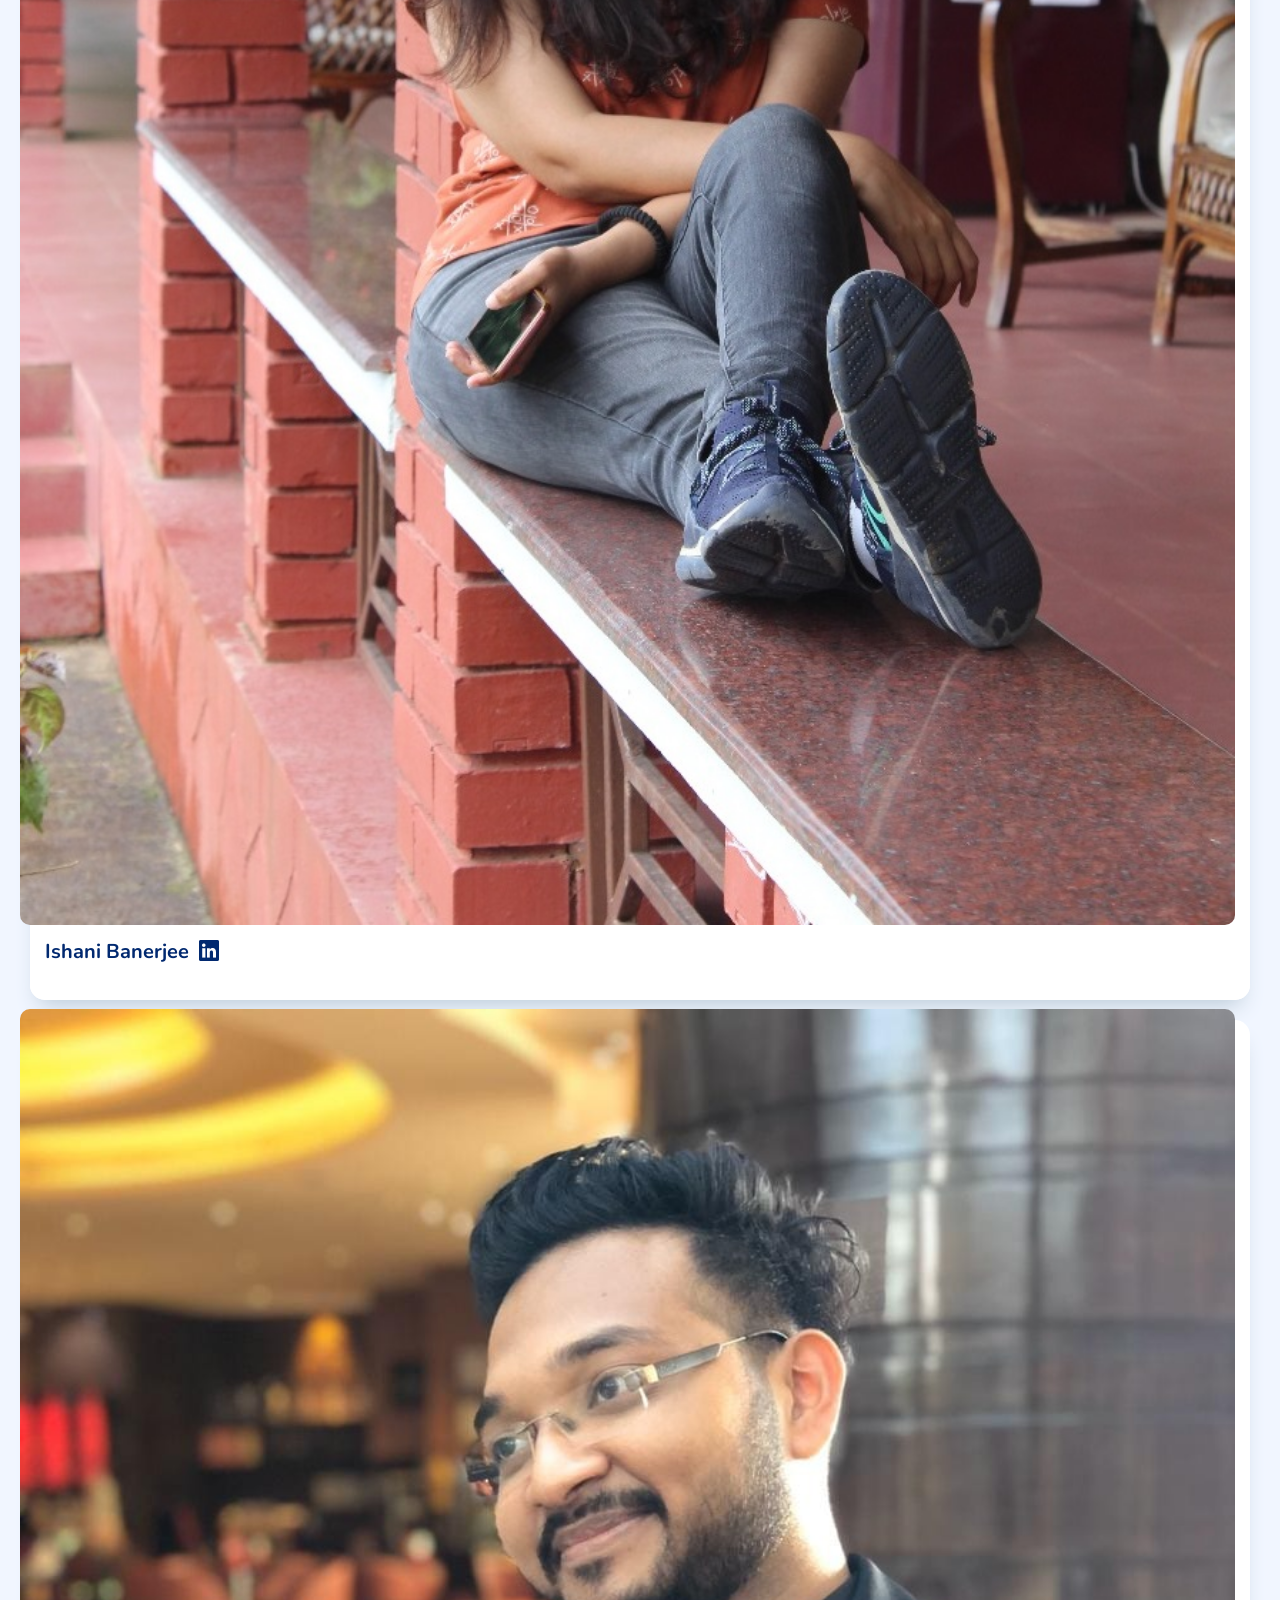
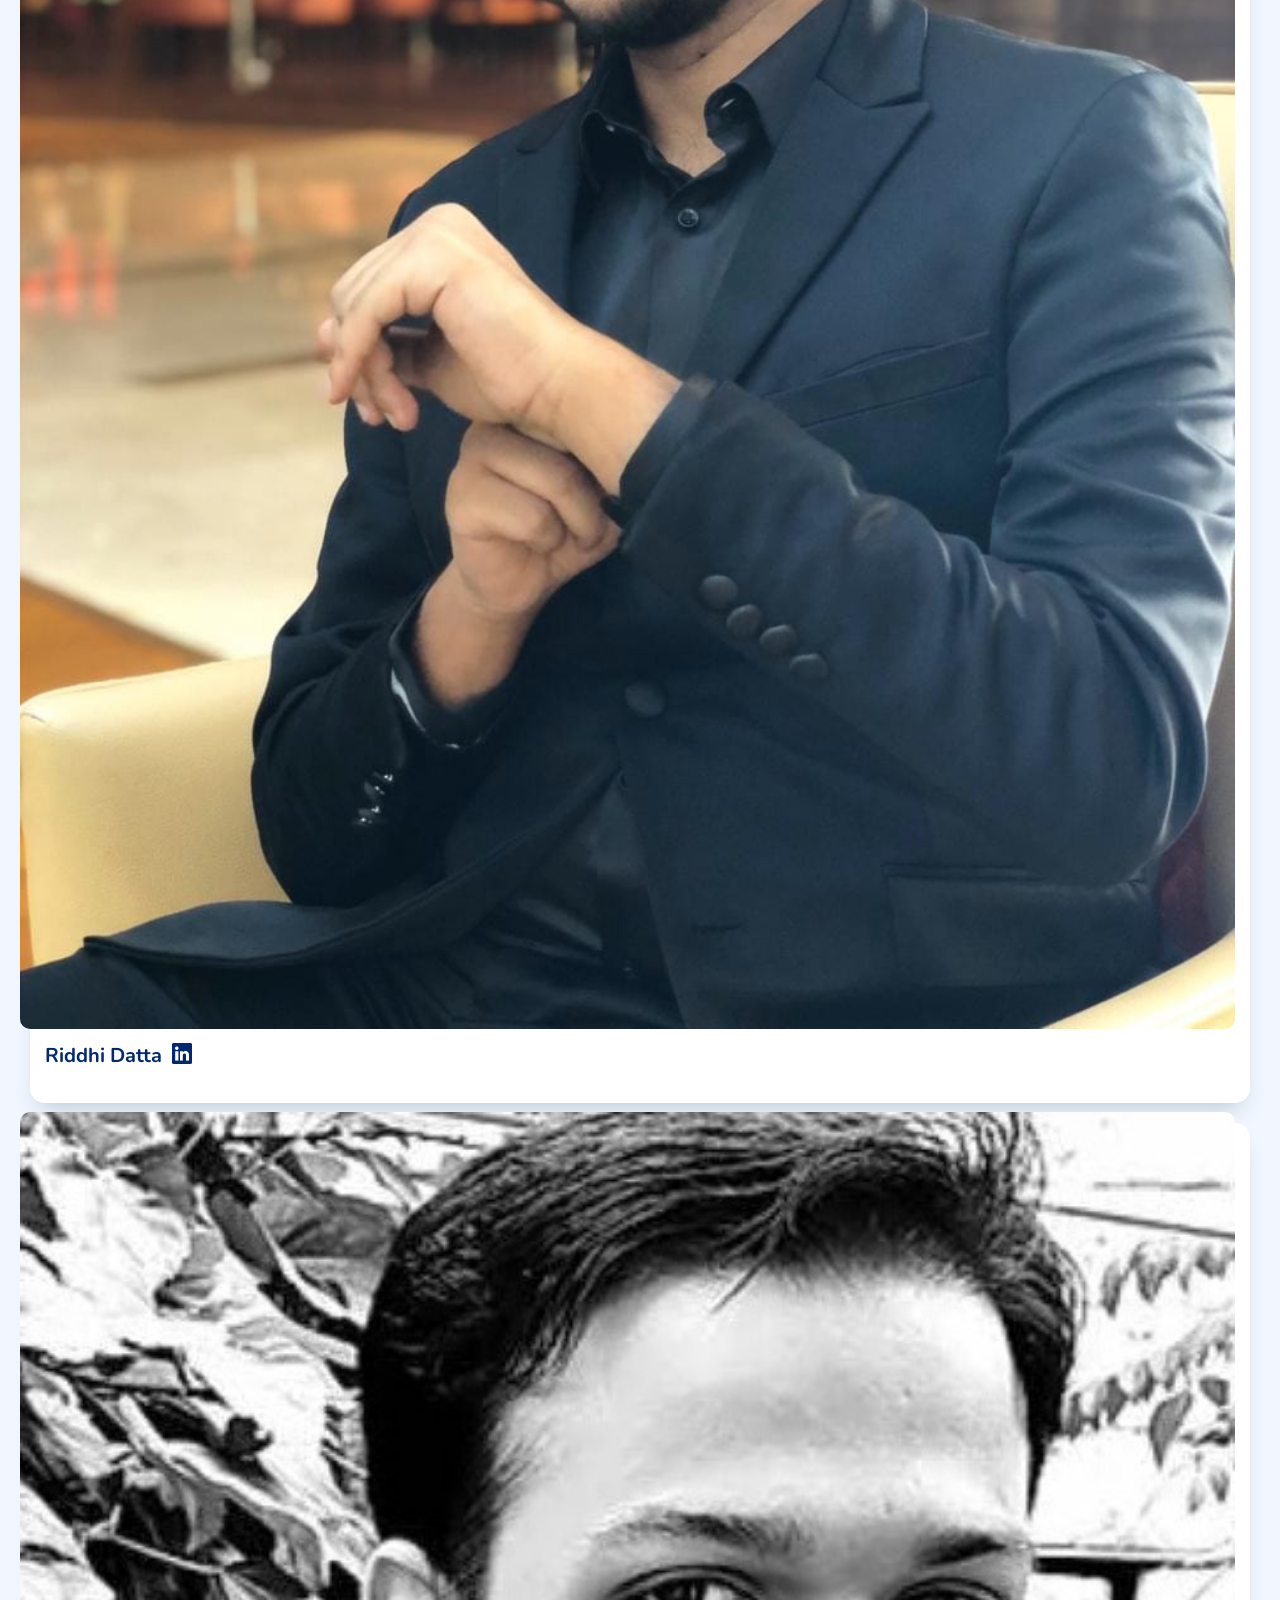
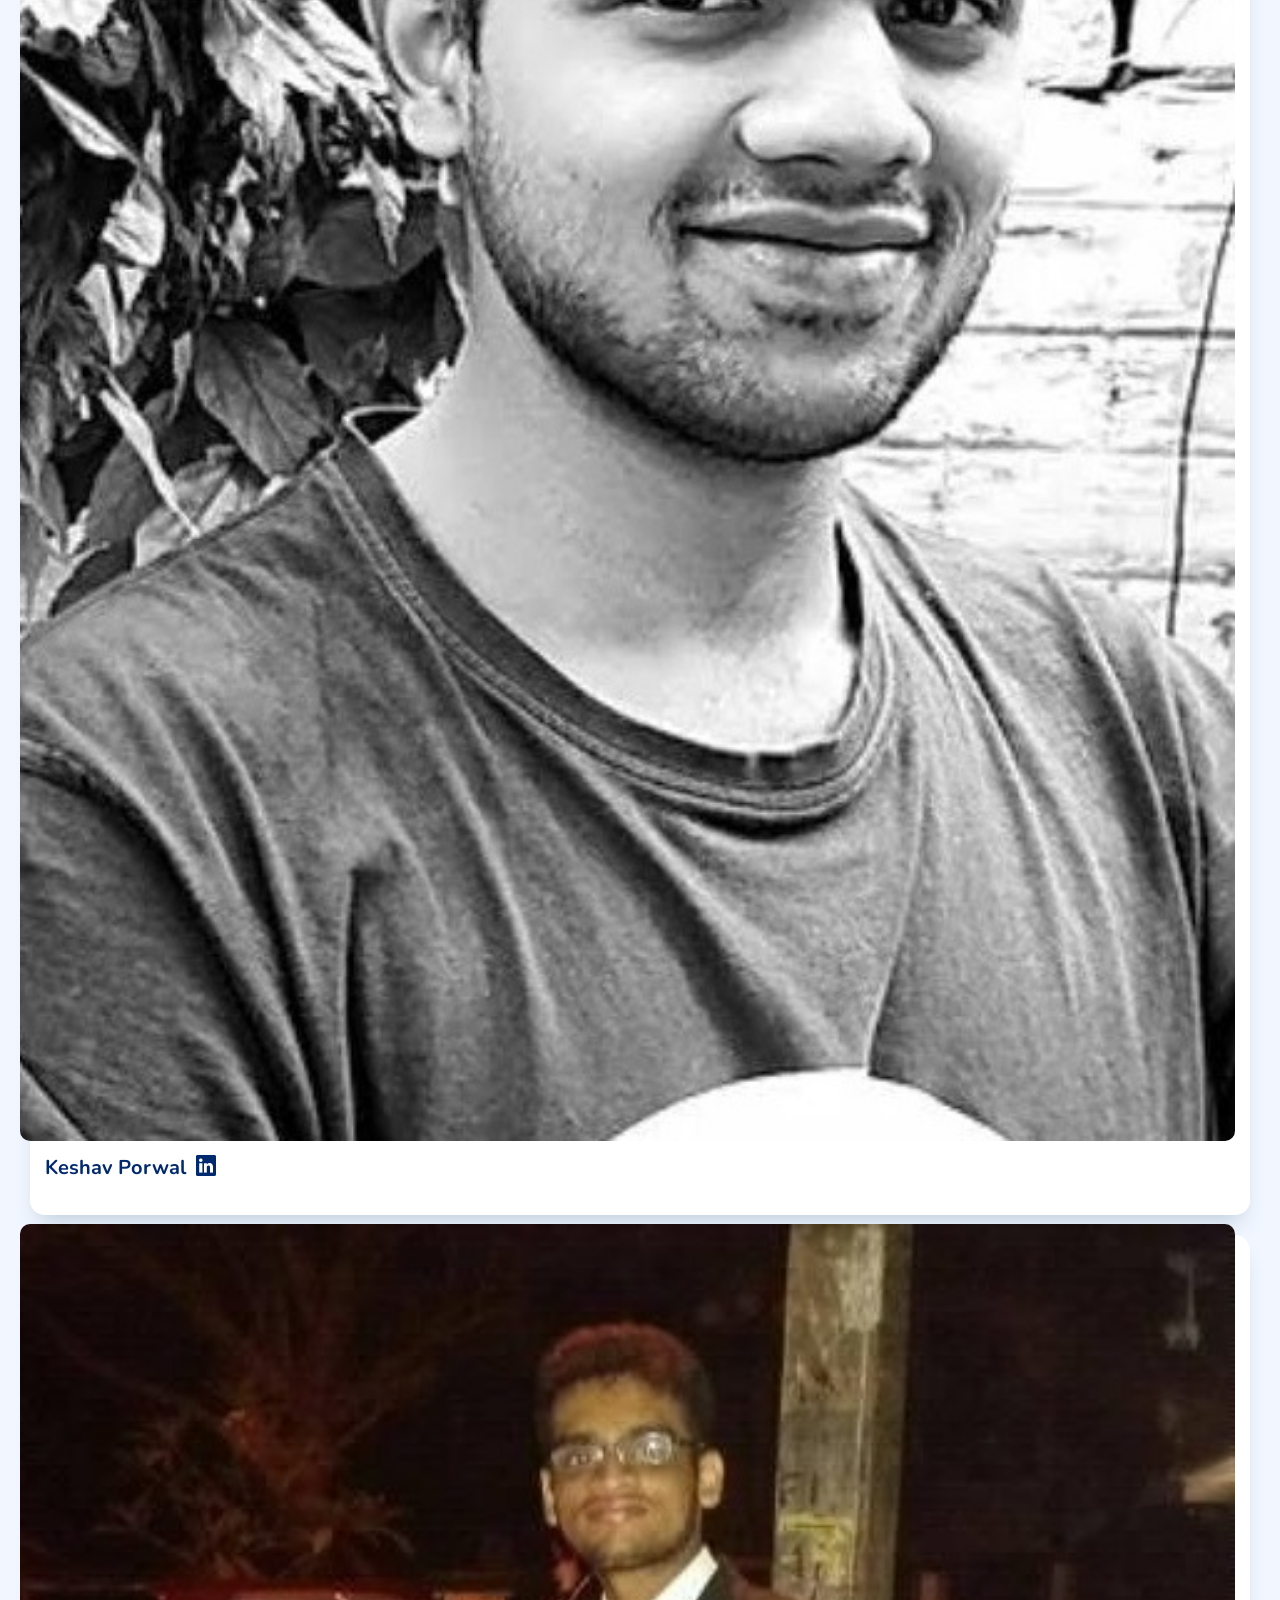
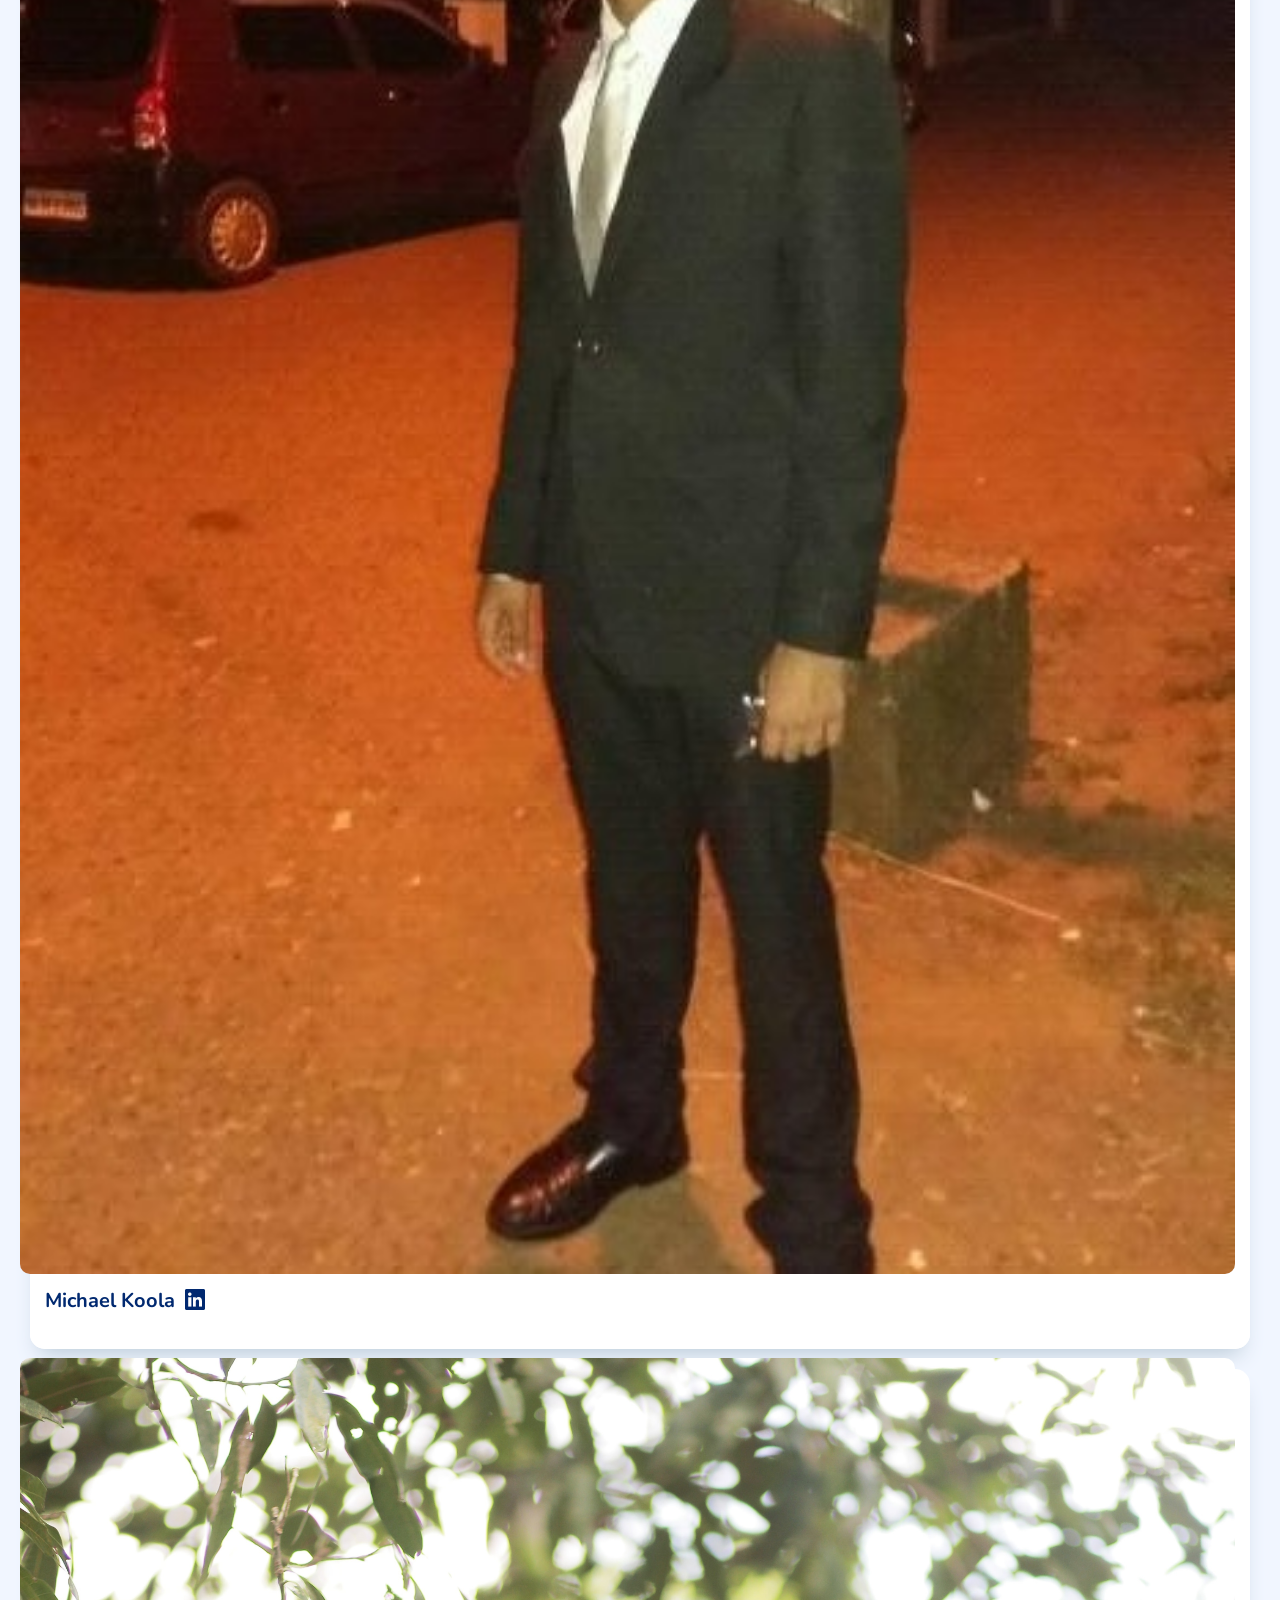
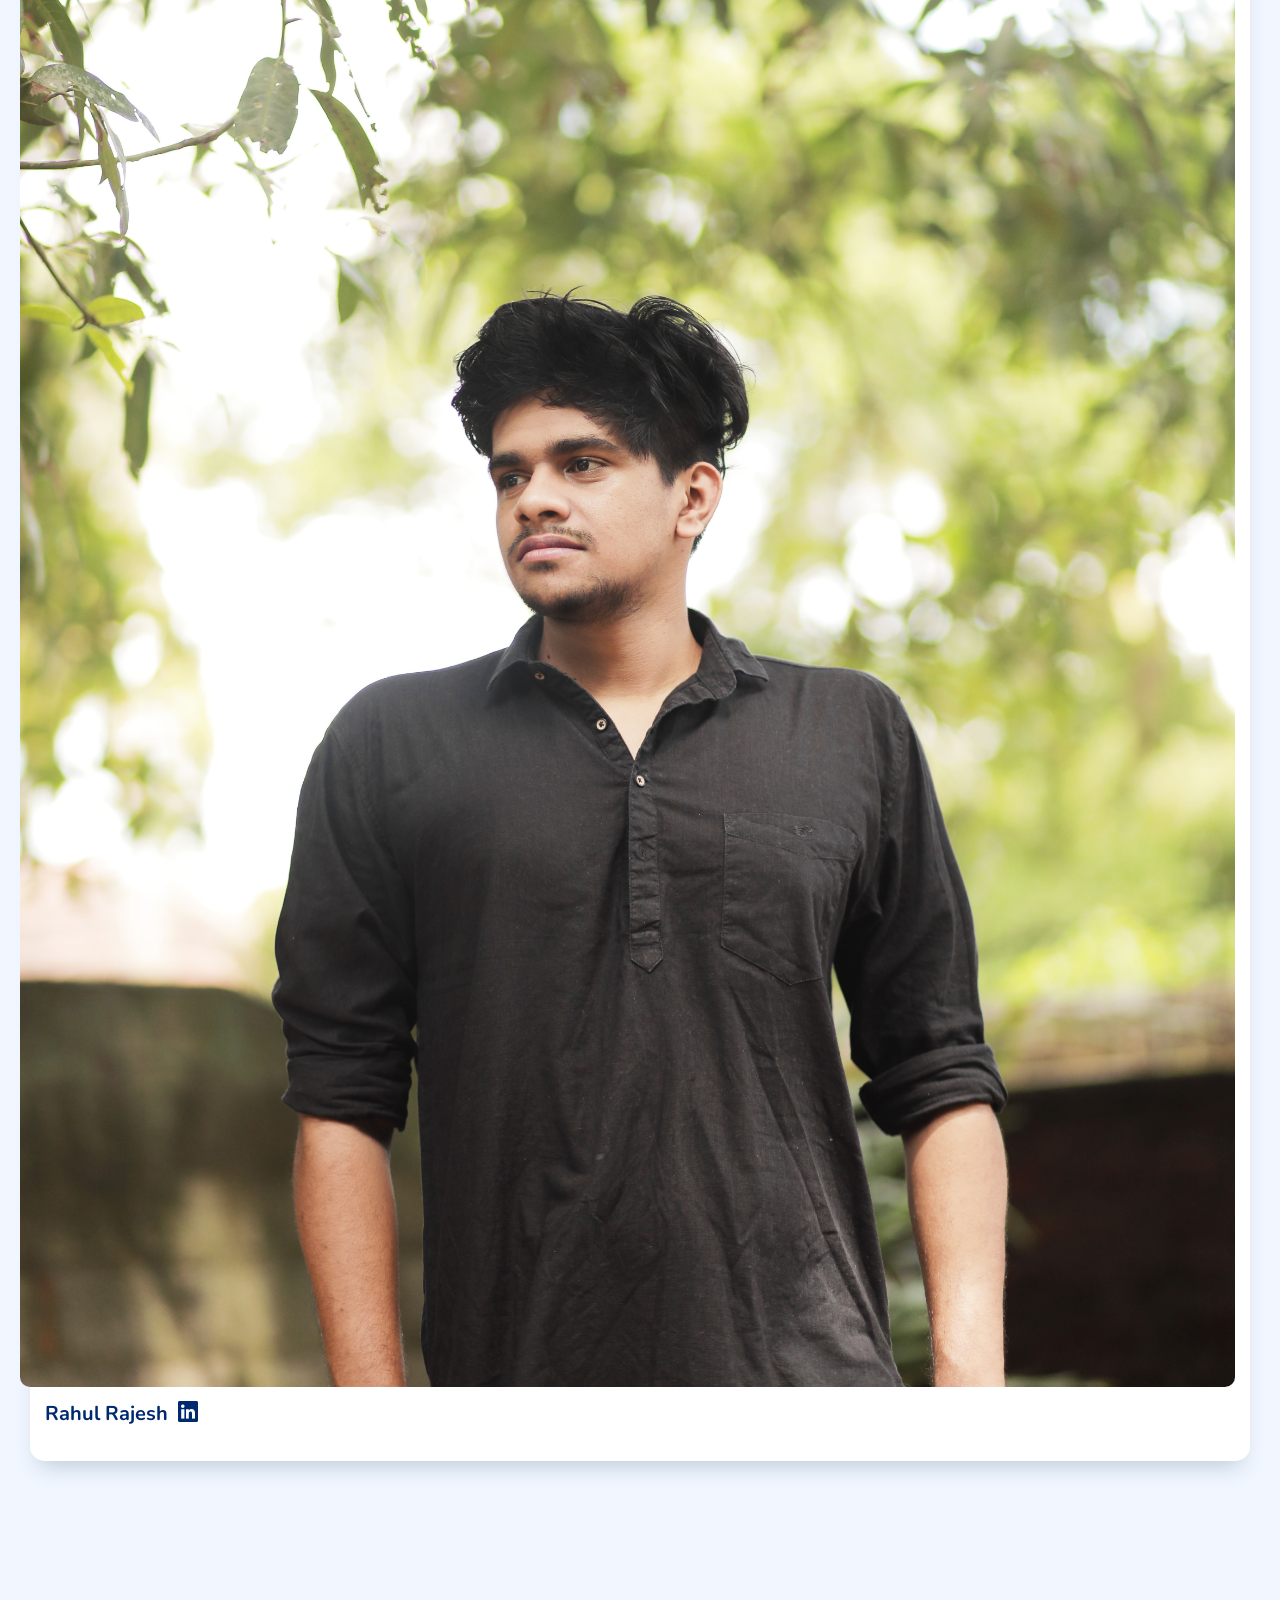
==== commit 144fc183: "Update index.html" ====
--- a/index.html
+++ b/index.html
@@ -1429,6 +1429,101 @@
   </div>
       </div></section>
       <!--End Team Carousel Section-->
+                <!-- ======= Testimonials Section ======= -->
+    <section id="testimonials" class="testimonials">
+      
+      <div class="container" data-aos="fade-up">
+
+        <header class="section-header">
+          <h2>Testimonials</h2>
+          <p>What they are saying about us</p>
+        </header>
+
+        <div class="testimonials-slider swiper" data-aos="fade-up" data-aos-delay="200">
+          <div class="swiper-wrapper">
+
+            <div class="swiper-slide">
+              <div class="testimonial-item">
+                <div class="stars">
+                  <i class="bi bi-star-fill"></i><i class="bi bi-star-fill"></i><i class="bi bi-star-fill"></i><i class="bi bi-star-fill"></i><i class="bi bi-star-fill"></i>
+                </div>
+                <p>
+                  I really liked the way I was trained to face the interviews, especially the mock interviews. During the job readiness training which is currently happening the mock sales calls are very helpful for my BD role. They make me braver and I feel confident about succeeding in future.                </p>
+                <div >
+                  
+                  <h3>Amartya Thakur</h3>
+                  <h4>Career Coaching</h4>
+                </div>
+              </div>
+            </div><!-- End testimonial item -->
+
+            <div class="swiper-slide">
+              <div class="testimonial-item">
+                <div class="stars">
+                  <i class="bi bi-star-fill"></i><i class="bi bi-star-fill"></i><i class="bi bi-star-fill"></i><i class="bi bi-star-fill"></i><i class="bi bi-star-fill"></i>
+                </div>
+                <p>
+                  Orchvate team did a thorough job of Career coaching and helped me throughout my Internship training process and answered all and most of the queries that I had and did a splendid job.                </p>
+                <div >
+                  
+                  <h3>Janak Doctor-Gregory</h3>
+                  <h4>Career Coaching</h4>
+                </div>
+              </div>
+            </div><!-- End testimonial item -->
+
+            <div class="swiper-slide">
+              <div class="testimonial-item">
+                <div class="stars">
+                  <i class="bi bi-star-fill"></i><i class="bi bi-star-fill"></i><i class="bi bi-star-fill"></i><i class="bi bi-star-fill"></i><i class="bi bi-star-fill"></i>
+                </div>
+                <p>
+                  I am very satisfied with the services as it is due to the professional services of Orchvate, I am currently in an internship with an ed tech company.                </p>
+                <div >
+                  
+                  <h3>Michael Jerome Koola</h3>
+                  <h4>Career Coaching</h4>
+                </div>
+              </div>
+            </div><!-- End testimonial item -->
+
+            <div class="swiper-slide">
+              <div class="testimonial-item">
+                <div class="stars">
+                  <i class="bi bi-star-fill"></i><i class="bi bi-star-fill"></i><i class="bi bi-star-fill"></i><i class="bi bi-star-fill"></i><i class="bi bi-star-fill"></i>
+                </div>
+                <p>
+                  I really liked the way I was trained to face the interviews, especially the mock interviews. During the job readiness training which is currently happening the mock sales calls are very helpful for my BD role. They make me braver and I feel confident about succeeding in future.                </p>
+                <div>
+                  
+                  <h3>Amartya Thakur</h3>
+                  <h4>Career Coaching</h4>
+                </div>
+              </div>
+            </div><!-- End testimonial item -->
+
+            <div class="swiper-slide">
+              <div class="testimonial-item">
+                <div class="stars">
+                  <i class="bi bi-star-fill"></i><i class="bi bi-star-fill"></i><i class="bi bi-star-fill"></i><i class="bi bi-star-fill"></i><i class="bi bi-star-fill"></i>
+                </div>
+                <p>
+                  Orchvate team did a thorough job of Career coaching and helped me throughout my Internship training process and answered all and most of the queries that I had and did a splendid job.                </p>
+                <div>
+                 
+                  <h3>Janak Doctor-Gregory</h3>
+                  <h4>Career Coaching</h4>
+                </div>
+              </div>
+            </div><!-- End testimonial item -->
+
+          </div>
+          <div class="swiper-pagination"></div>
+        </div>
+
+      </div>
+
+    </section><!-- End Testimonials Section -->
 
           <!-- ======= Clients Section ======= -->
     <section id="clients" class="clients">
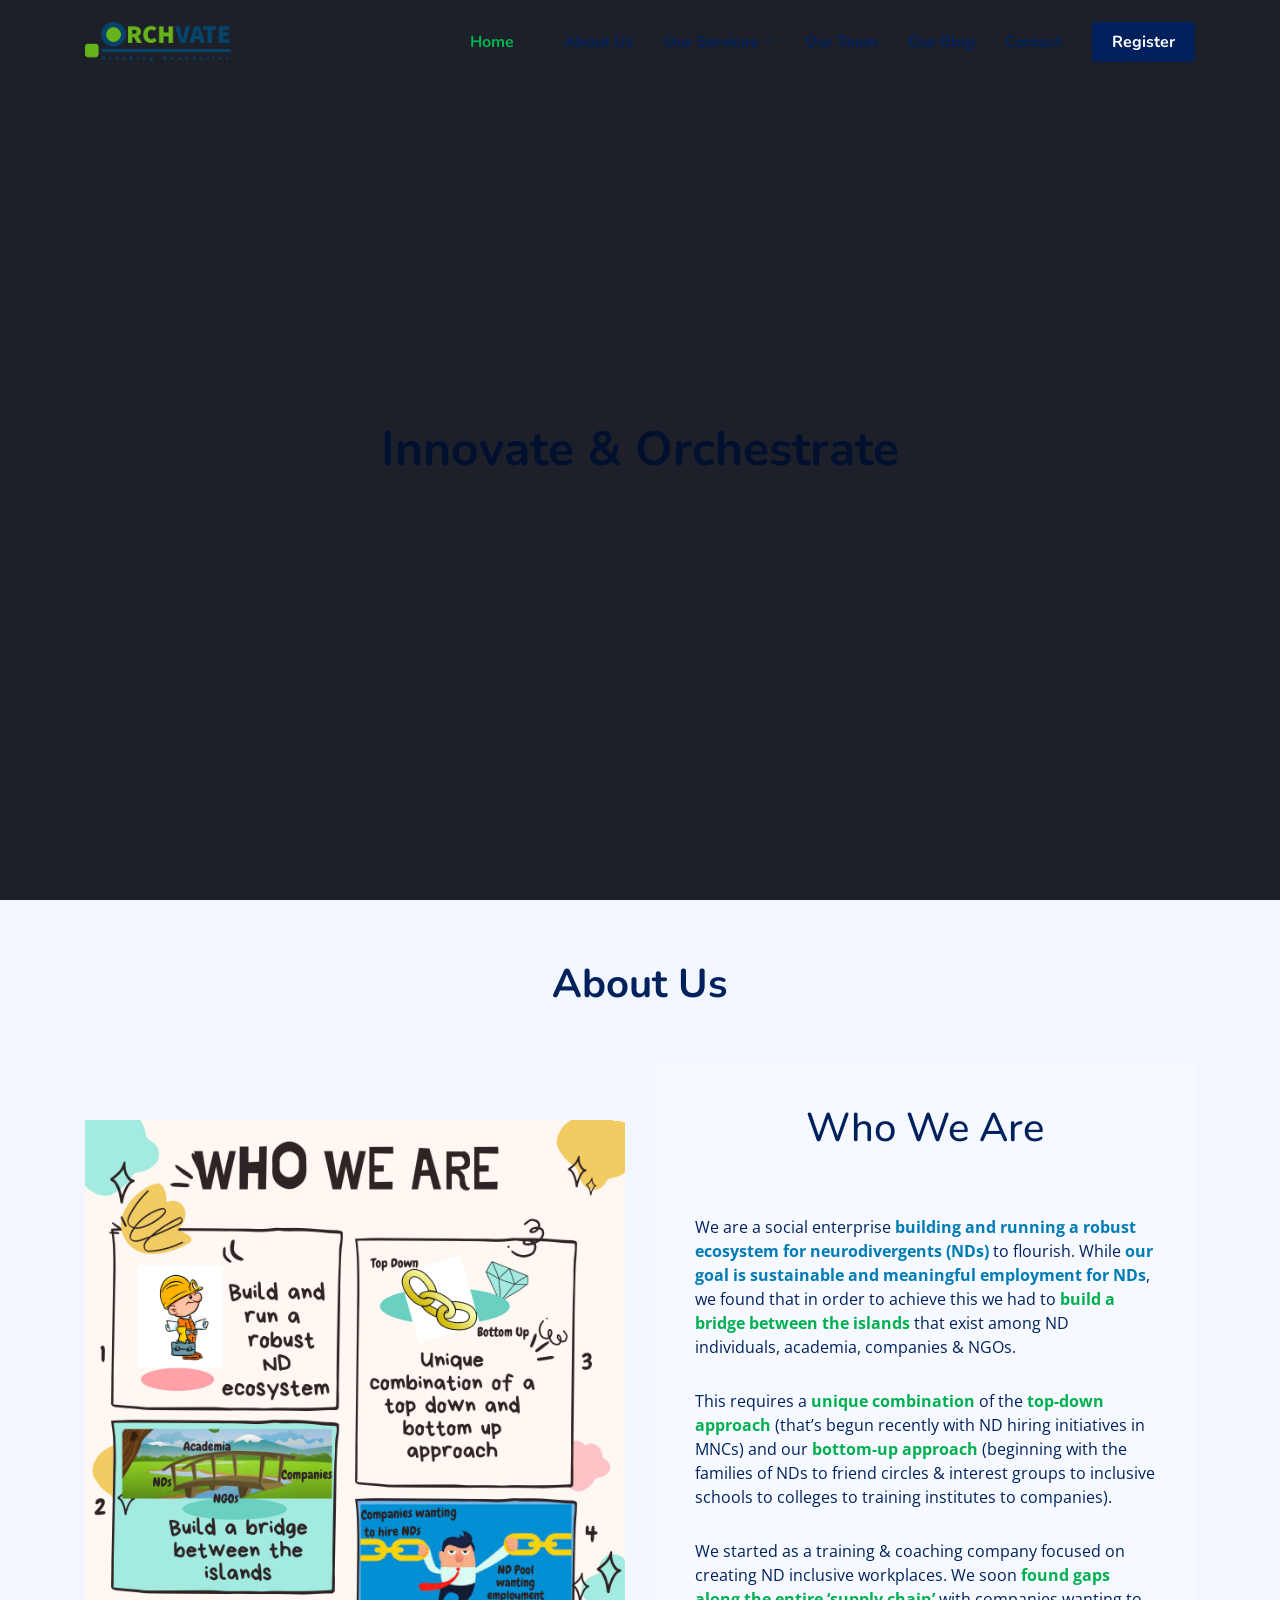
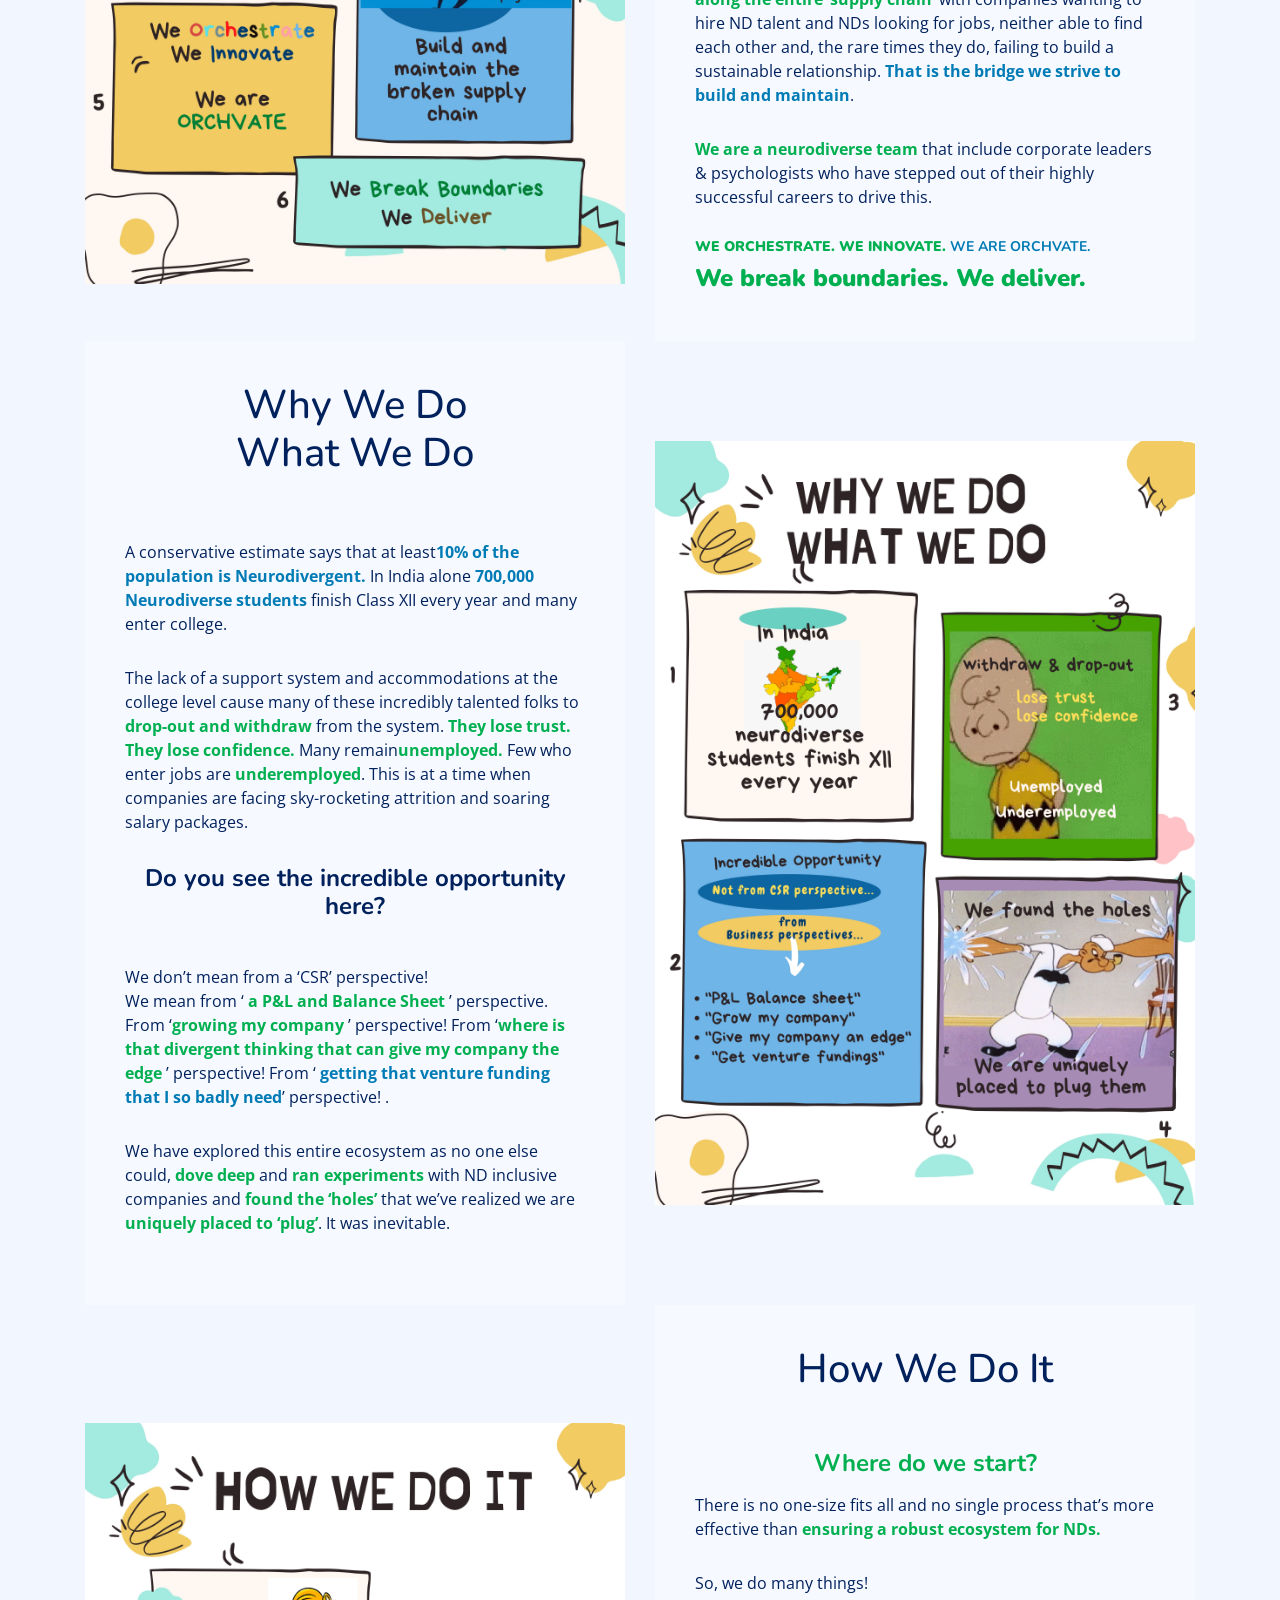
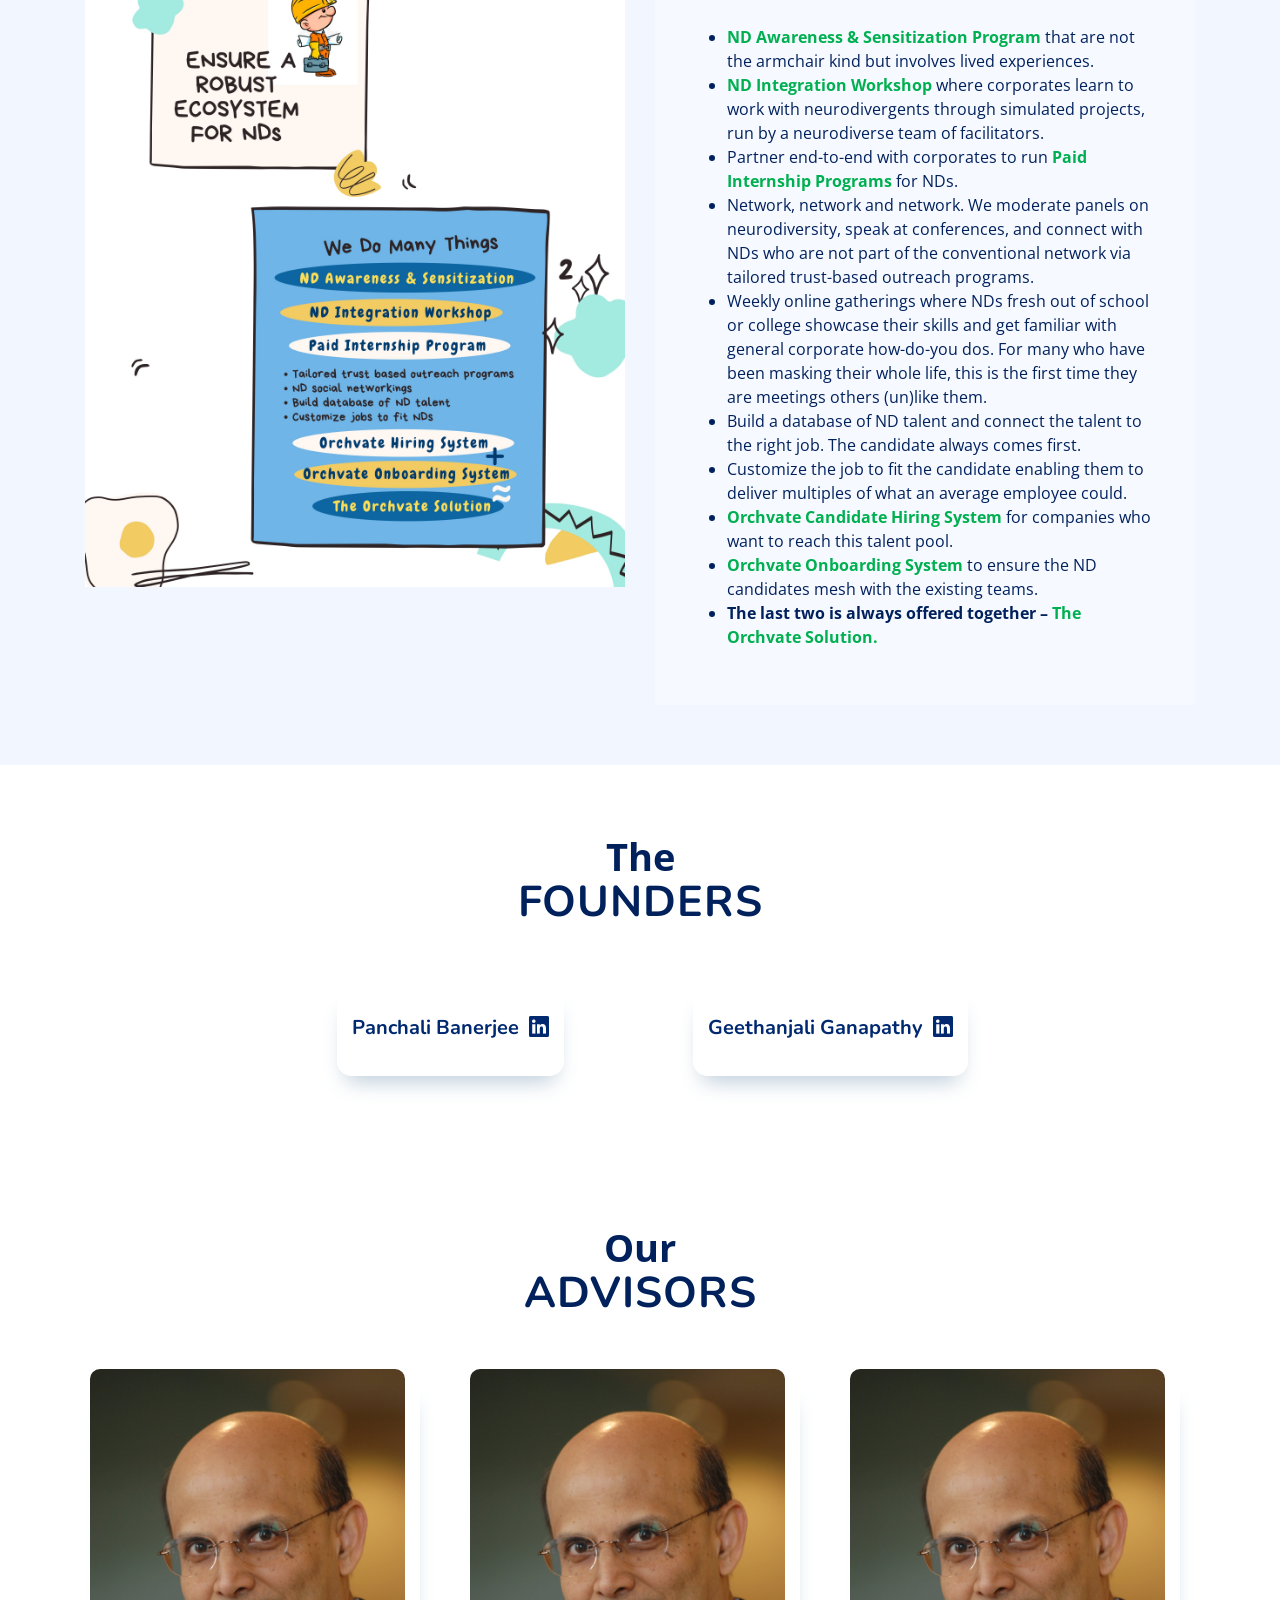
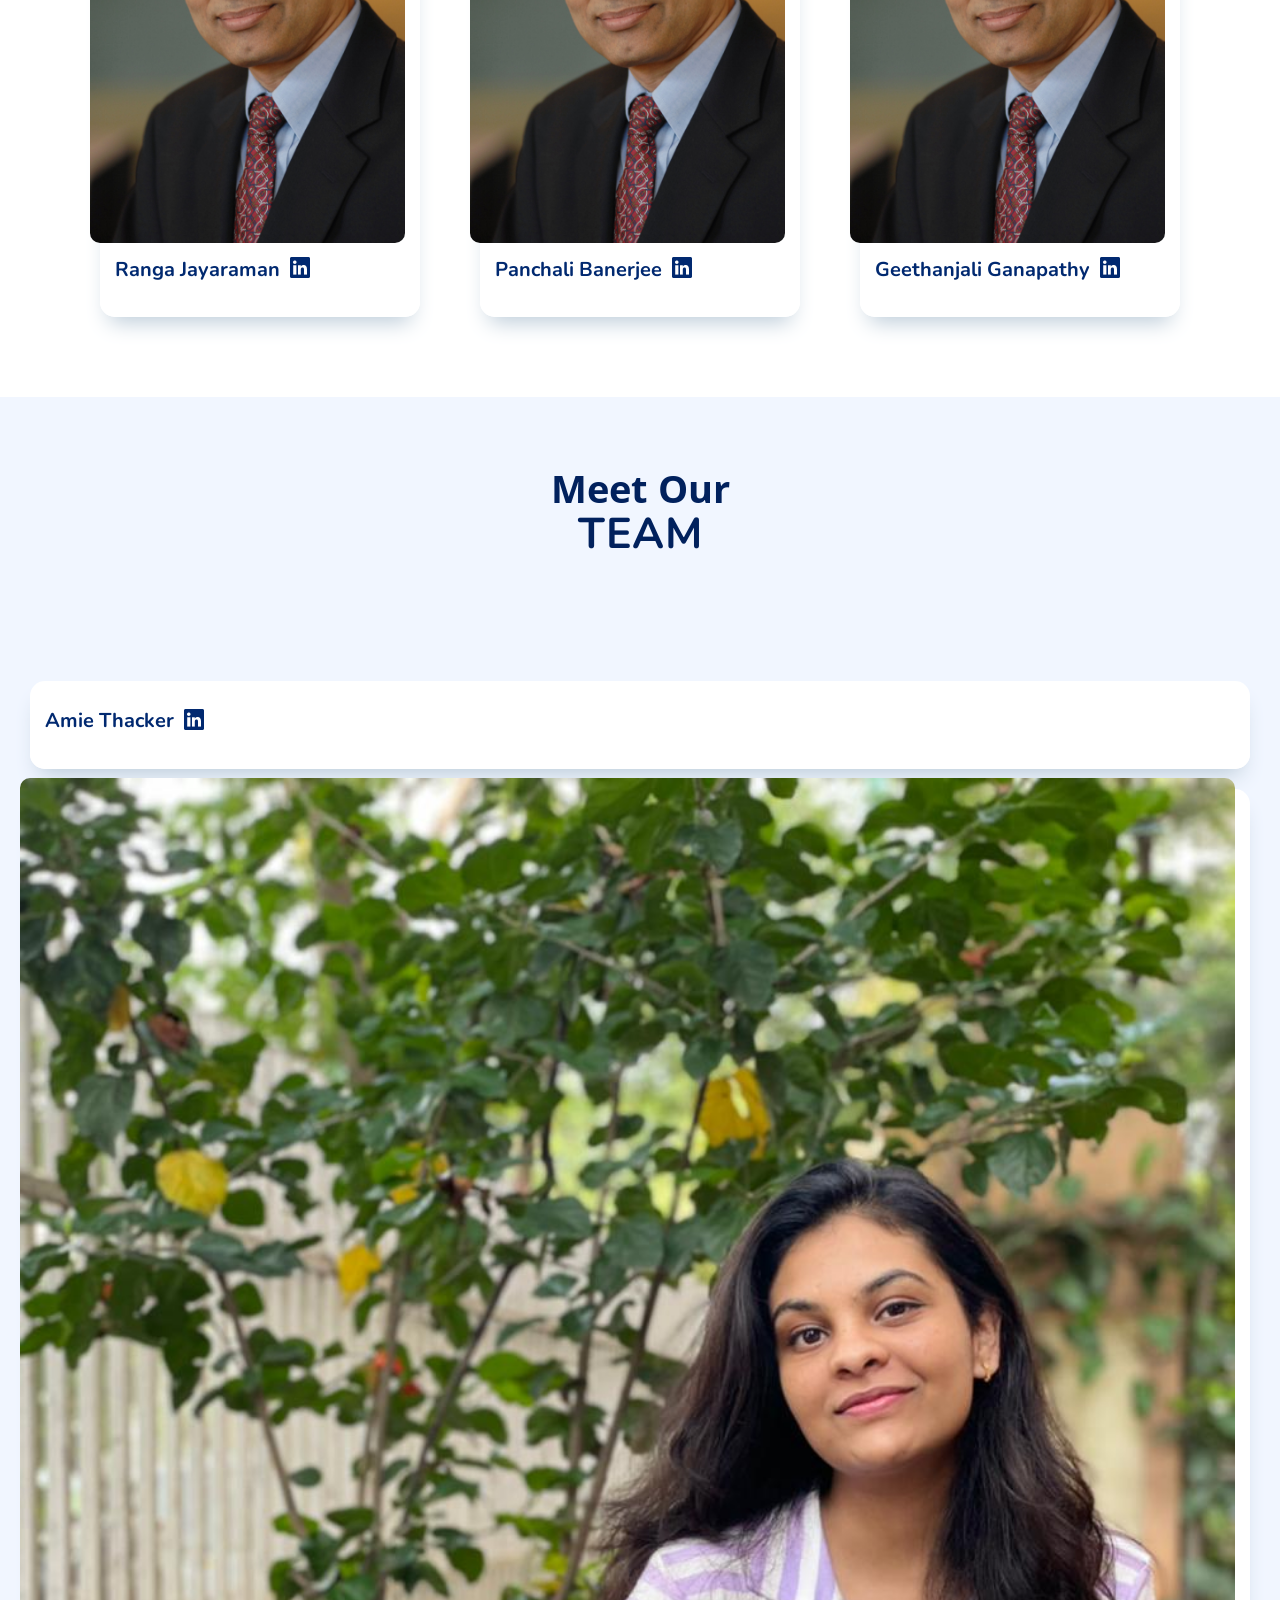
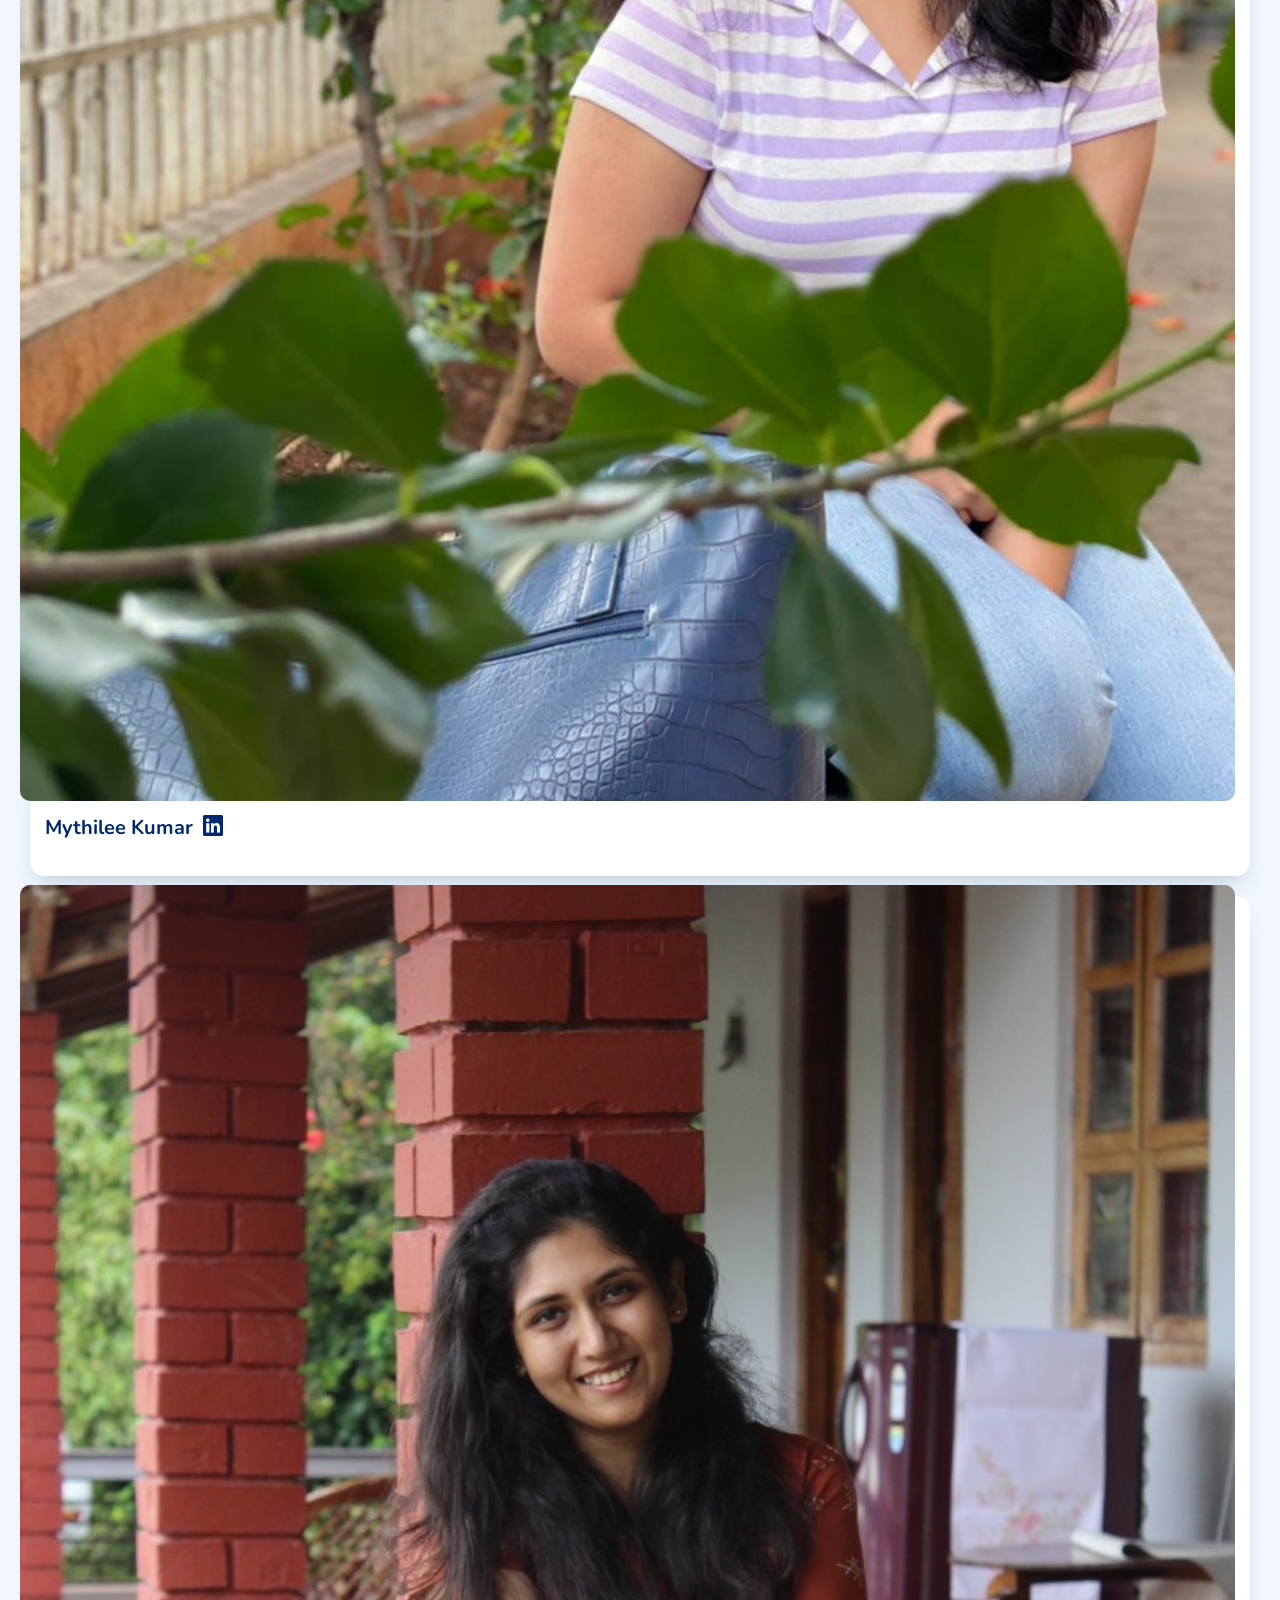
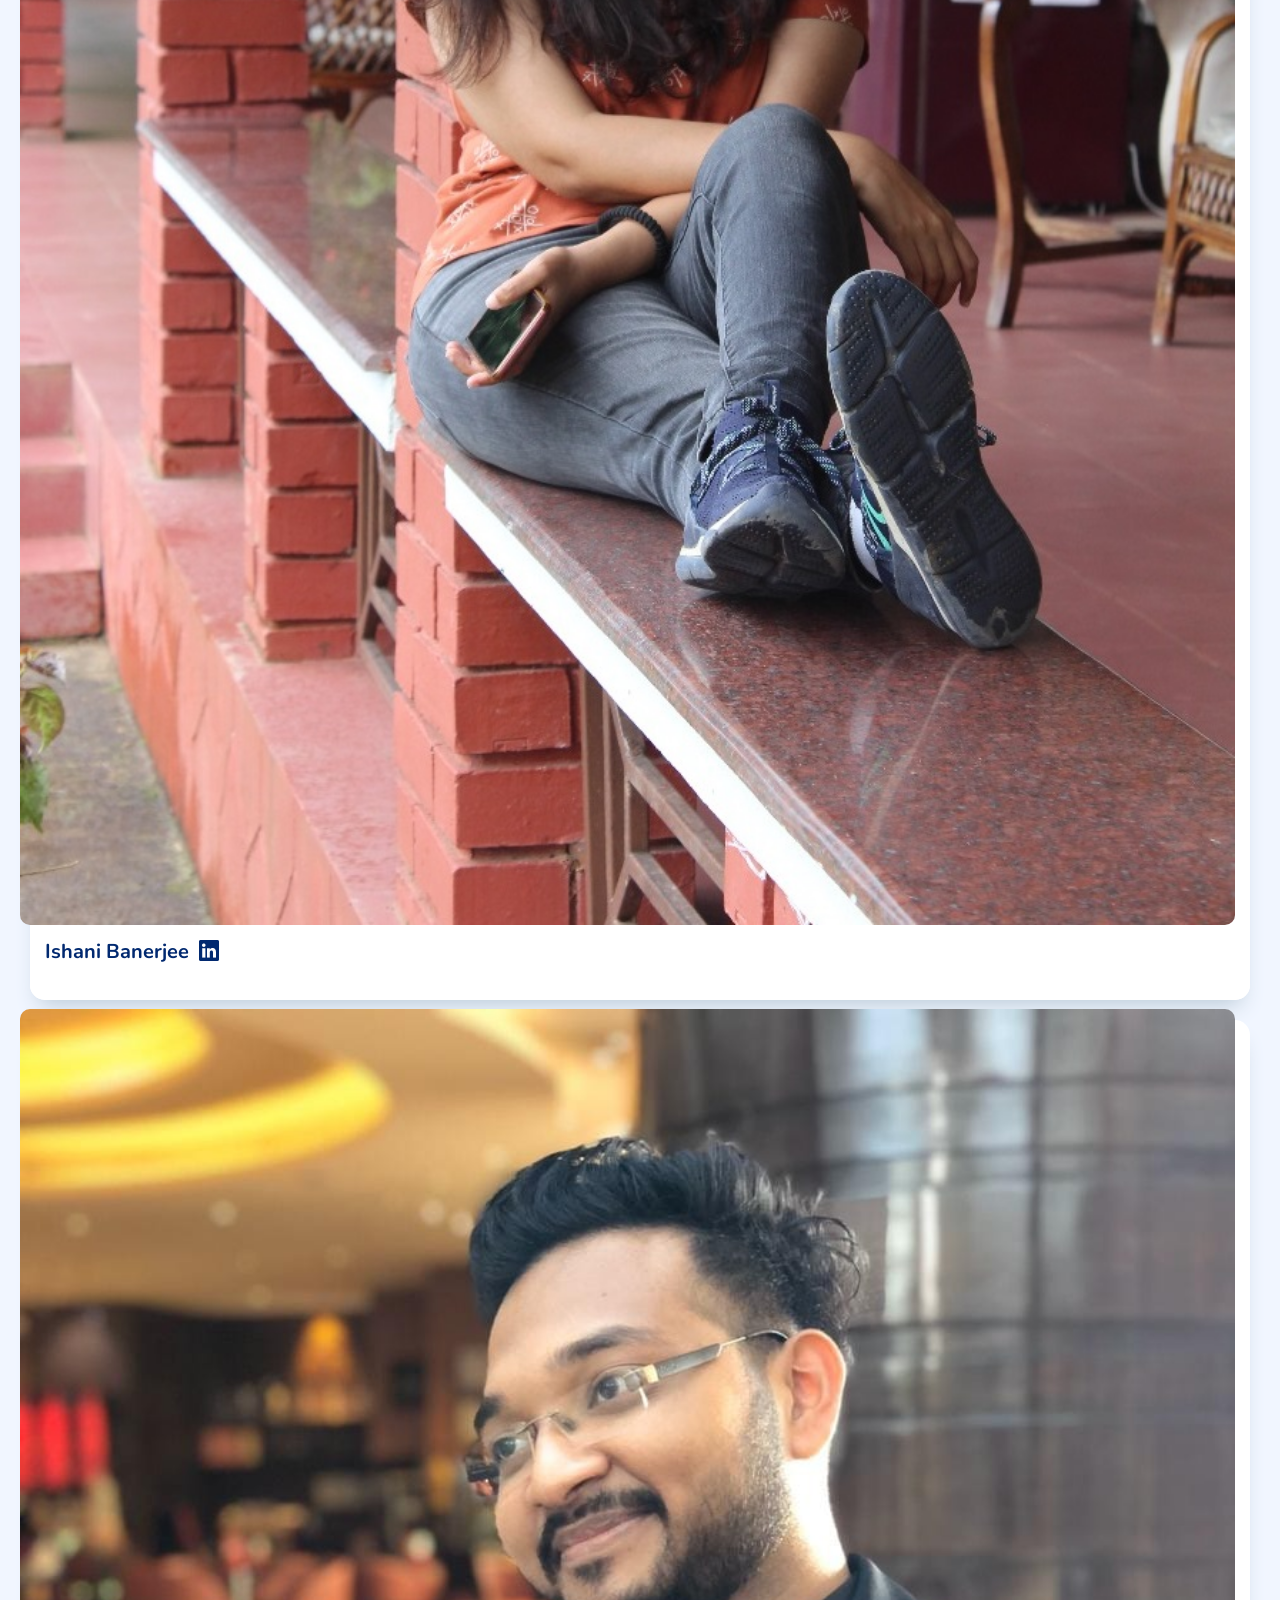
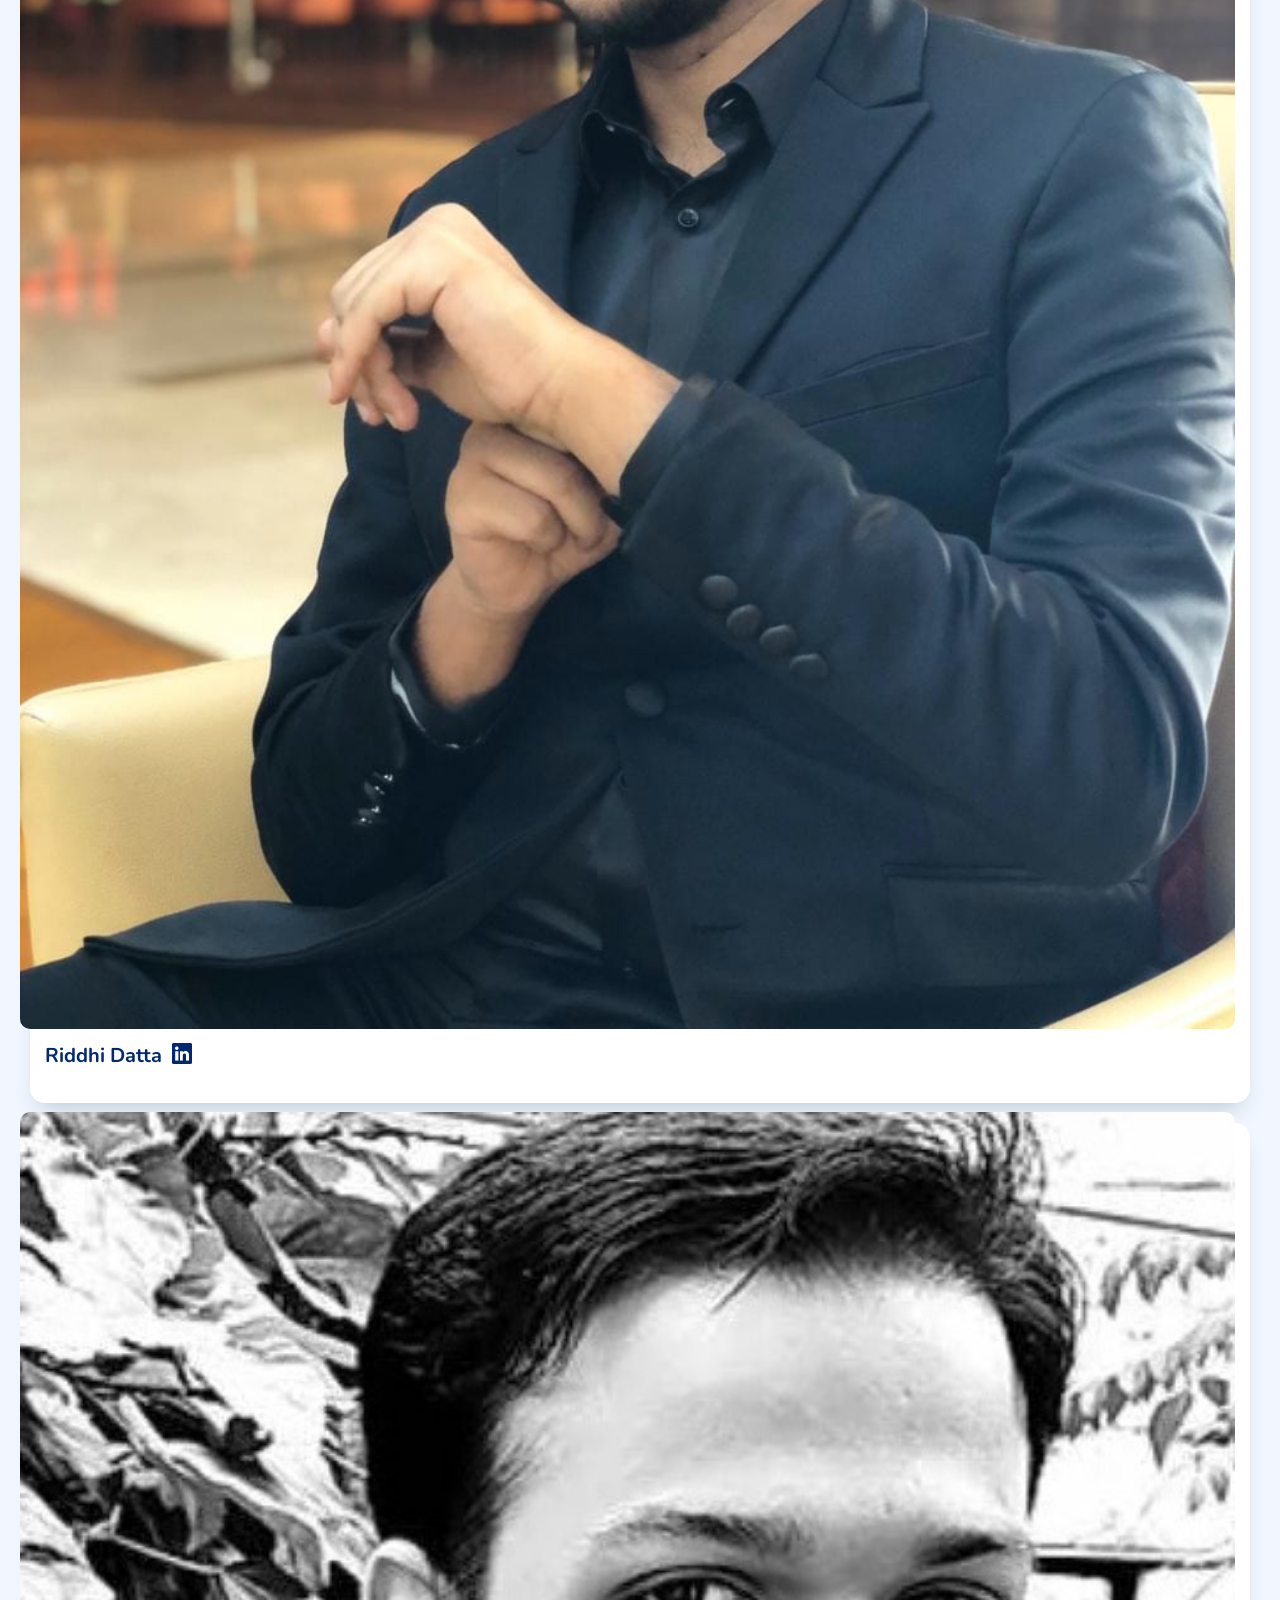
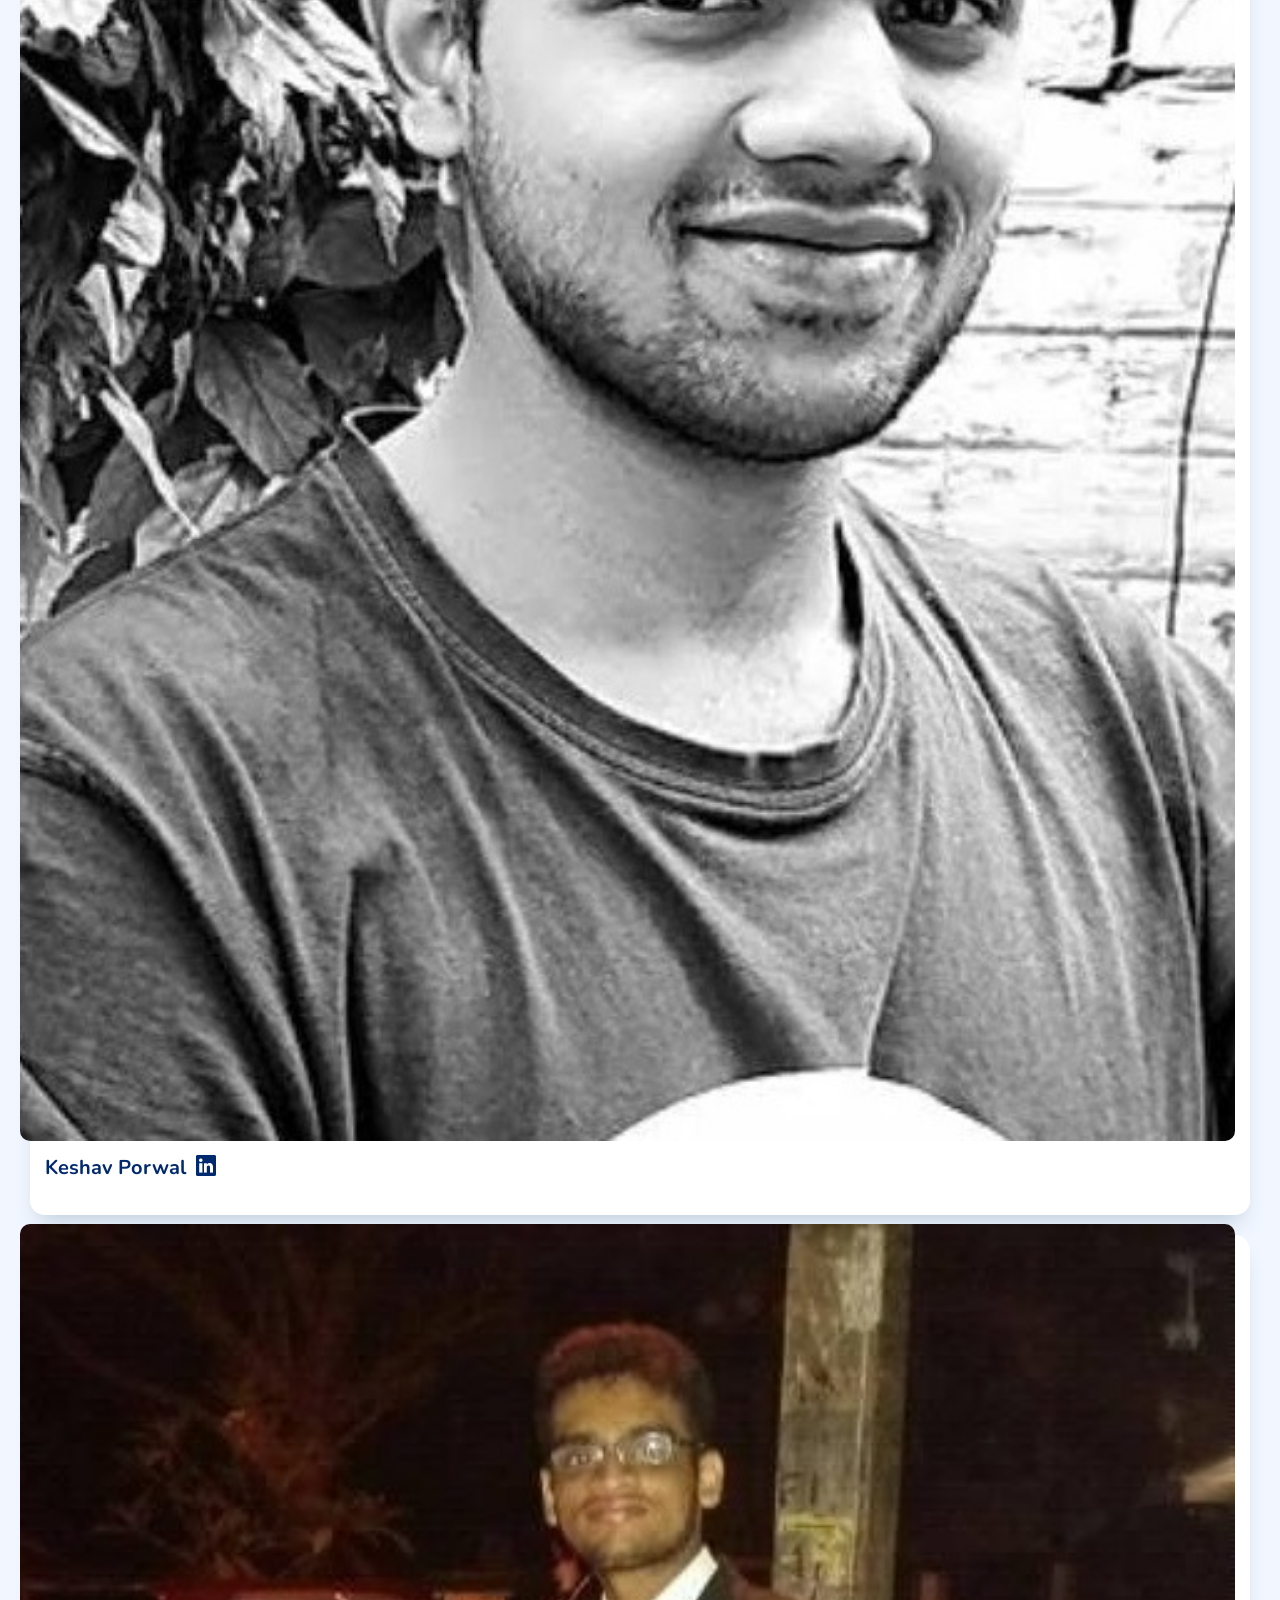
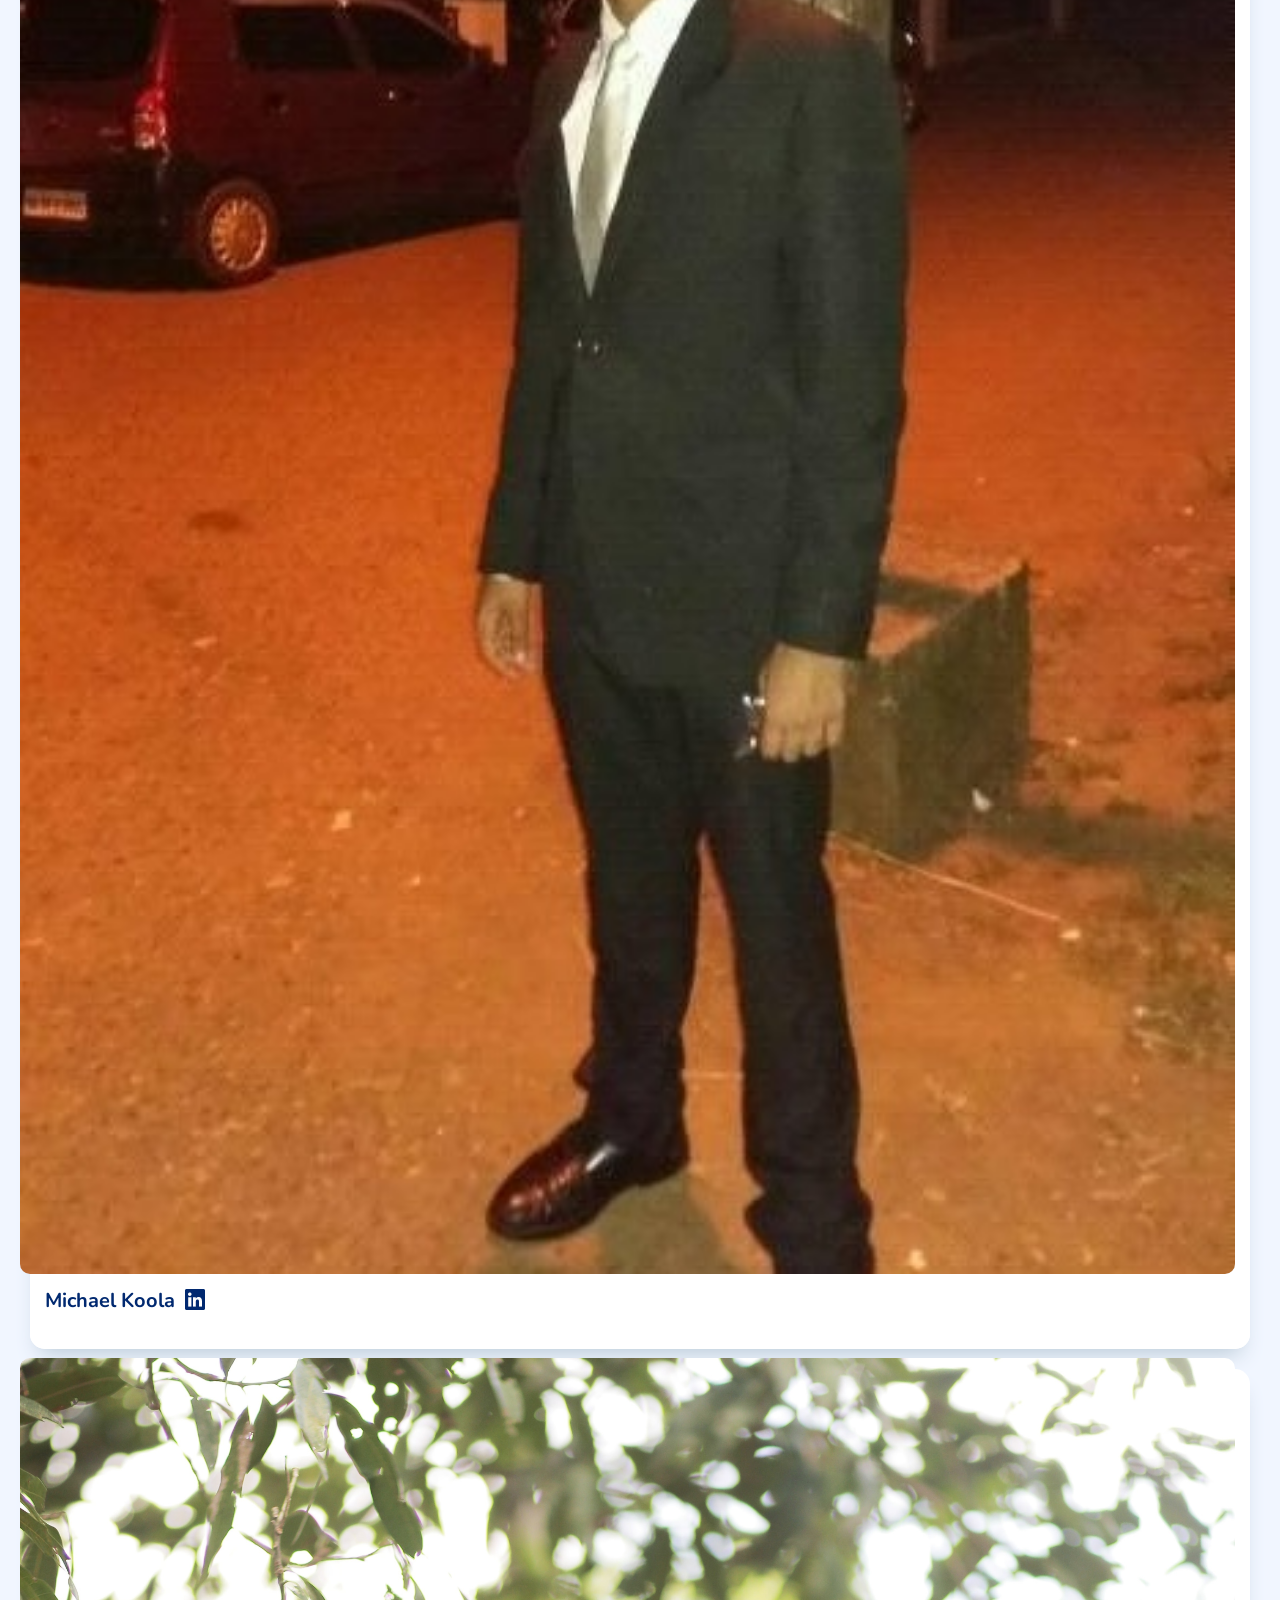
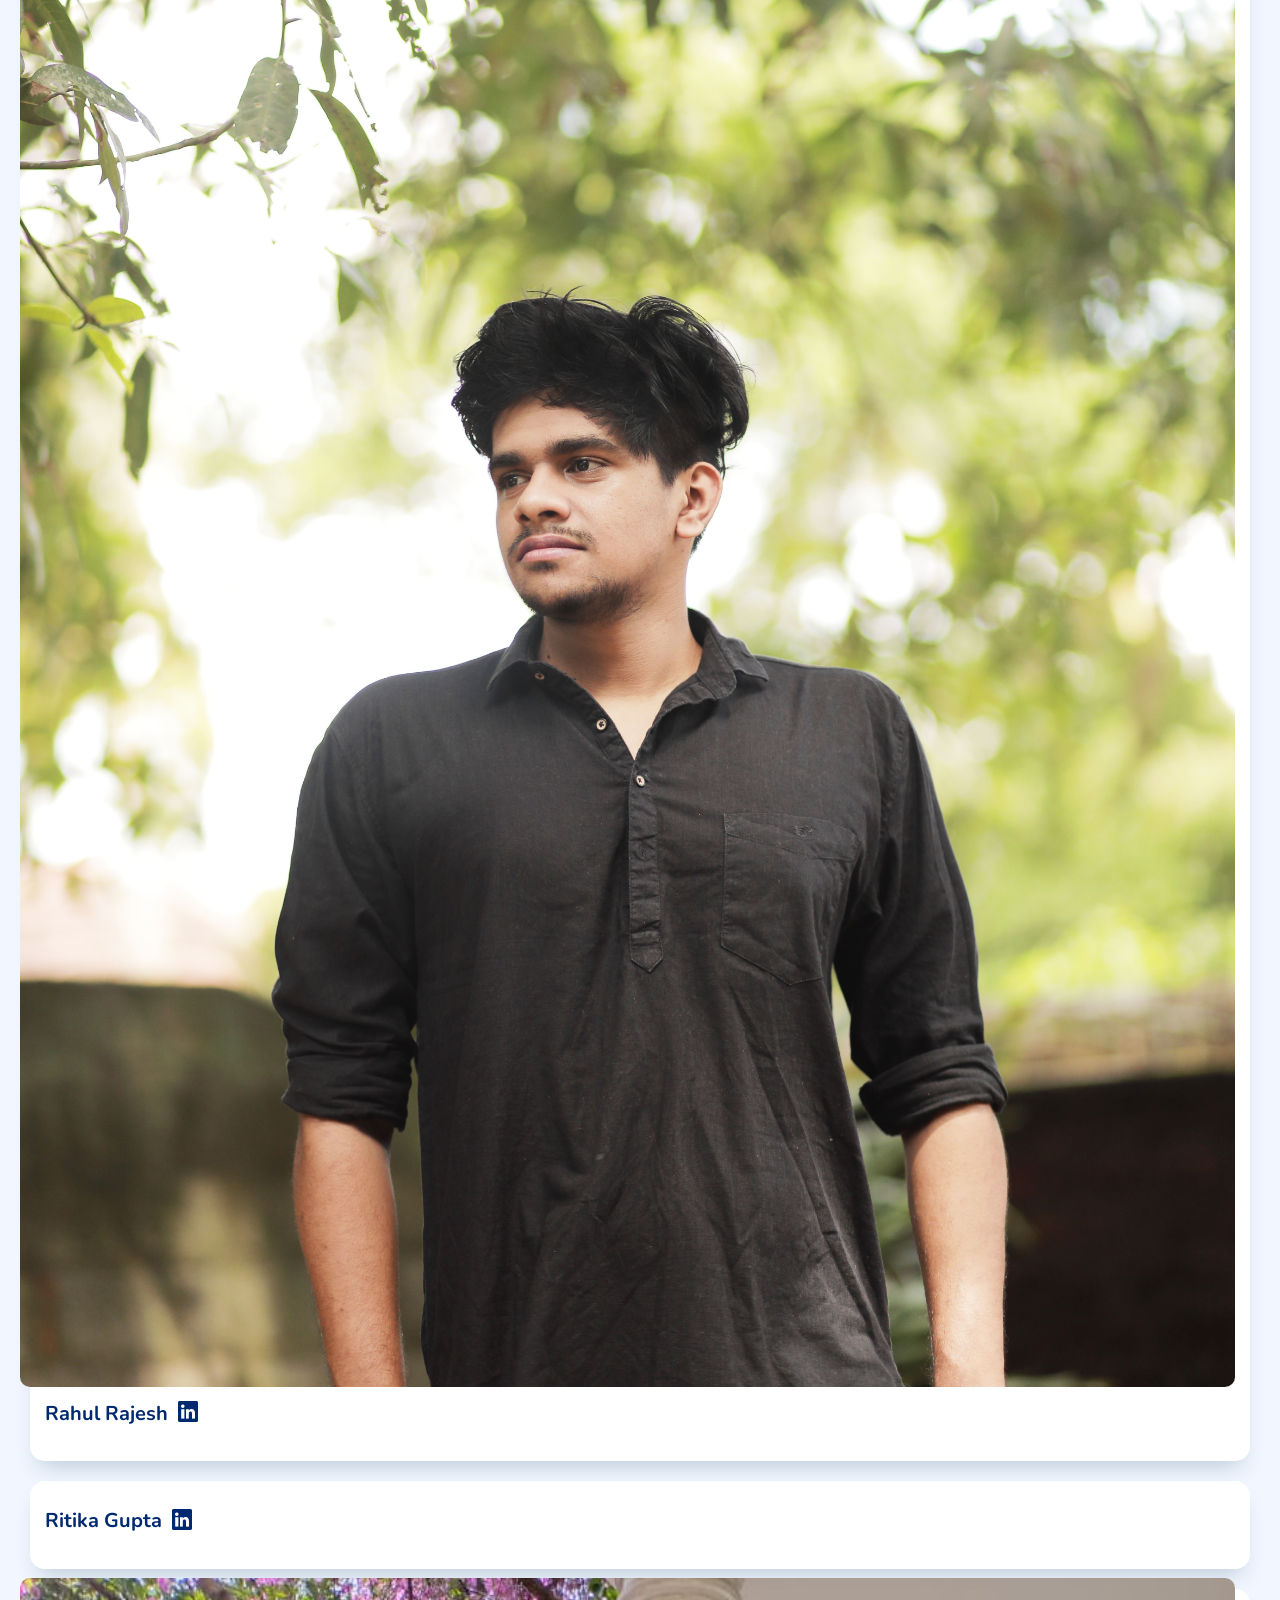
==== commit 6dcb7624: "Update index.html" ====
--- a/index.html
+++ b/index.html
@@ -85,7 +85,7 @@
   background: #125688;  
   color: white;  
 }  
-.fa-youtube {  
+.fa-envelope {  
   background: #bb0000;  
   color: white;  
 }  
@@ -153,7 +153,7 @@
                 ><span>Our Services</span> <i class="bi bi-chevron-down"></i
               ></a>
               <ul>
-                <li><a href="./Neurodivergents.html">Neurodivergent</a></li>
+                <li><a href="./Neurodivergents.html">Neurodivergents</a></li>
                 
                 <li><a href="./Employers.html">Employers</a></li>
                 <li><a href="./Institutions.html">Institutions</a></li>
@@ -271,7 +271,7 @@
             >
             <div class="content">
                
-              <h1 class="d-none d-lg-block" data-aos="fade-up-left" data-aos-delay="300" style="text-align: center;">Why We Do What We Do</br></br></h1>
+              <h1 class="d-none d-lg-block" data-aos="fade-up-left" data-aos-delay="300" style="text-align: center;">Why We Do</br> What We Do</br></br></h1>
               <p data-aos="fade-up-right" data-aos-delay="400">
                 A conservative estimate says that at least<b style="color: #007bb5;">10% of the population is Neurodivergent.</b> In India alone <b style="color: #007bb5;">700,000 Neurodiverse students </b>
                 finish Class XII every year and many enter college. 
@@ -365,7 +365,7 @@
     <div class="col-lg-12">
 
         <div class="modal" id="Panchali" tabindex="-1">
-                      <div class="modal-dialog modal-xl">
+                      <div class="modal-dialog modal-lg">
                         <div class="modal-content">
                           <!--   Modal Header -->
                           
@@ -381,32 +381,41 @@
                             <div class="row " >
                               
                               
+                              
+                              <div class="col-lg-6" style="text-align: justify;">
+                                
+                                <div class="post-content">
+                                  <h3 class="post-title">
+                                    <a href="https://www.linkedin.com/in/panchali-banerjee/" target="_blank">Panchali Banerjee</a>
+                                  </h3>
+                                <span> <b>Director</b></span>
+                                  <p class="post-description"></br>An <b style="color: #007bb5;">Organizational Psychologist</b> and 
+                                    <b style="color: #007bb5;">Behavioral Consultant</b> by Profession. I believe that it is the 
+                                    perspective that matters and it’s amazing to see the countless perspectives there could be to any situation. </br>
+                                    Having had a successful career of over 2 decades into <b style="color: #007bb5;">Corporate 
+                                      Training</b> and <b style="color: #007bb5;">Competency Assessment</b> and as an 
+                                      <b style="color: #007bb5;">Executive Coach</b>, having coached 1000s of professionals to transition 
+                                      into new roles and grow in their careers, I decided to shift gears and make life more purposeful. </br>
+                                    Am passionate about driving <b style="color: #02b150;">neurodiversity</b> and <b style="color: #02b150;">inclusion</b> 
+                                    in the workplace to ensure those unique perspectives are not missed out, that make a difference and create the
+                                    <b style="color: #007bb5;">magical solutions!</b>  For many others like my nephew on the spectrum 
+                                    <b style="color: #02b150;">“What Next after education”</b> is the question we want to have answers to, at 
+                                    <b style="color: #02b150;">Orchvate.</b></br>  </p>
+                                  
+                                  
+                                </div>
+                                
+                               
+                                 
+                              </div>
+                              <!-- end of col -->
                               <div class="col-lg-6">
                                 <div >
                                   
                                   <img style="max-width: 100%;
-                                  height: auto;" src="assets/img/team/Panchali.png"alt="alternative">
+                                  height: auto;" src="assets/img/team/Panchali pop.png"alt="alternative">
                                 </div>
                                 <!-- end of image-container -->
-                              </div>
-                              <!-- end of col -->
-                              <div class="col-lg-6" style="text-align: justify;">
-                                
-                                <div class="post-content">
-                                  <h3 class="post-title">
-                                    <a href="">Panchali Banerjee</a>
-                                  </h3>
-                                <span>Director</span>
-                                  <p class="post-description"></br>An Organizational Psychologist and Behavioral Consultant by Profession. I believe that it is the perspective that matters and it’s amazing to see the countless perspectives there could be to any situation. 
-                                    Having had a successful career of over 2 decades into Corporate Training and Competency Assessment and as an Executive Coach, having coached 1000s of professionals to transition into new roles and grow in their careers, I decided to shift gears and make life more purposeful. 
-                                    Am passionate about driving neurodiversity and inclusion in the workplace to ensure those unique perspectives are not missed out, that make a difference and create the magical solutions!  For many others like my nephew on the spectrum “What Next after education” is the question we want to have answers to, at Orchvate.
-                                    </p>
-                                  
-                                  
-                                </div>
-                                
-                               
-                                 
                               </div>
                               <!-- end of col -->
                             </div>
@@ -429,7 +438,7 @@
     <div class="col-lg-12">
 
         <div class="modal" id="Geethanjali" tabindex="-1">
-                      <div class="modal-dialog modal-xl">
+                      <div class="modal-dialog modal-lg">
                         <div class="modal-content">
                           <!--   Modal Header -->
                           
@@ -445,32 +454,49 @@
                             <div class="row " >
                               
                               
+                              
+                              <div class="col-lg-6" style="text-align: justify;">
+                                
+                                <div class="post-content">
+                                  <h3 class="post-title">
+                                    <a href="https://www.linkedin.com/in/geethanjaliganapathy/" target="_blank"> Geethanjali Ganapathy</a>
+                                  </h3>
+                                <span><b>Director</b></span>
+                                  <p class="post-description"><b style="color: #02b150;">Neurodivergent</b>,
+                                    <b style="color: #02b150;"> atypical</b>, <b style="color: #007bb5;">accidental entrepreneur</b>. 
+                                    From <b style="color: #007bb5;">product management</b> in fintech to 
+                                    <b style="color: #007bb5;">national policy</b> changes in the <b style="color: #02b150;">medico-legal</b> 
+                                    domain, I am glad to have made a <b style="color: #007bb5;">difference </b>
+                                    while putting my very <b style="color: #007bb5;">strange brain</b> to use. 
+                                    I am a <b style="color: #02b150;">natural problem solver</b> like most <b style="color: #02b150;">NDs </b>
+                                    are.</br>
+                                    My work has included defining & implementing <b style="color: #007bb5;"> enterprise-scale</b> solutions 
+                                    during my corporate
+                                     career with <b style="color: #007bb5;">Thomson Reuters</b>, to ensuring the <b style="color: #007bb5;">fundamental rights </b>of 
+                                     a human being as part 
+                                     of a <b style="color: #007bb5;">Public Interest Litigation (PIL)</b> against incorrect brain death certification. 
+                                     </br>     
+                                    I am humbled to have had the <b style="color: #007bb5;">opportunity </b>to touch many lives while doing what I
+                                     <b style="color: #02b150;">love</b>.
+                                   I have <b style="color: #007bb5;">wide-ranging</b>, seemingly-unrelated <b style="color: #02b150;">quirky & obscure</b> 
+                                   interests. I am now directing <b style="color: #007bb5;">my obsessive hyperfocus</b> 
+                                   to solving the problem of employment (sustainable well-paying jobs) for <b style="color: #02b150;">Neurodivergents</b>.
+                                   </p>
+                                  
+                                  
+                                </div>
+                                
+                               
+                                 
+                              </div>
+                              <!-- end of col -->
                               <div class="col-lg-6">
                                 <div >
                                   
                                   <img style="max-width: 100%;
-                                  height: auto;" src="assets/img/team/Geethanjali.png"alt="alternative">
+                                  height: auto;" src="assets/img/team/Geethanjali pop.png"alt="alternative">
                                 </div>
                                 <!-- end of image-container -->
-                              </div>
-                              <!-- end of col -->
-                              <div class="col-lg-6" style="text-align: justify;">
-                                
-                                <div class="post-content">
-                                  <h3 class="post-title">
-                                    <a href=""> Geethanjali Ganapathy</a>
-                                  </h3>
-                                <span>Director</span>
-                                  <p class="post-description"></br>Neurodivergent, atypical, accidental entrepreneur. From product management in fintech to national policy changes in the medico-legal domain, I am glad to have made a difference while putting my very strange brain to use. I am a natural problem solver like most NDs are.
-                                    My work has included defining & implementing enterprise-scale solutions during my corporate career with Thomson Reuters, to ensuring the fundamental rights of a human being as part of a Public Interest Litigation (PIL) against incorrect brain death certification. This gives me purpose; purpose drives me and gives me focus. It’s a win-win. I am humbled to have had the opportunity to touch many lives while doing what I love.
-                                   I have wide-ranging, seemingly-unrelated quirky & obscure interests. I am now directing my obsessive hyperfocus to solving the problem of employment (sustainable well-paying jobs) for neurodivergents.
-                                   </p>
-                                  
-                                  
-                                </div>
-                                
-                               
-                                 
                               </div>
                               <!-- end of col -->
                             </div>
@@ -493,7 +519,7 @@
     <div class="col-lg-12">
 
         <div class="modal" id="AmieThacker" tabindex="-1">
-                      <div class="modal-dialog modal-xl">
+                      <div class="modal-dialog modal-lg">
                         <div class="modal-content">
                           <!--   Modal Header -->
                           
@@ -509,34 +535,42 @@
                             <div class="row " >
                               
                               
-                              <div class="col-lg-6">
+                             
+                              <div class="col-lg-6" style="text-align: justify;">
+                                
+                                <div class="post-content">
+                                  <h3 class="post-title">
+                                    <a href="https://www.linkedin.com/in/amiethacker/"  target="_blank" ><b>Amie Thacker</b> </a>
+                                  </h3>
+                                <span><b>Consultant</b></span>
+                                  <p class="post-description"></br>Seasoned professional, with over 
+                                    <b style="color: #007bb5;">20 years</b> of experience in software product companies.</br>
+                                     With specializations
+                                    in <b style="color: #007bb5;">content design</b> and <b style="color: #007bb5;">development</b> 
+                                    for sophisticated software products, I have led <b style="color: #02b150;">global teams </b>for companies
+                                    like <b style="color: #02b150;">Google</b>, <b style="color: #02b150;">Apple</b> and
+                                     <b style="color: #02b150;">Nokia</b>.</br> My core strengths as a <b style="color: #007bb5;">corporate leader</b> include 
+                                    <b style="color: #007bb5;">empathy</b> and <b style="color: #007bb5;">coaching</b> team
+                                    members to leverage their abilities and identify goals that are aligned to their 
+                                    <b style="color: #007bb5;">aspirations</b> and <b style="color: #007bb5;">organization’s</b>
+                                    needs. </br>As a certified <b style="color: #02b150;">Mindler Career Counsellor </b>I enjoy
+                                     <b style="color: #007bb5;">coaching</b> young adults enabling them to explore career
+                                    options and identify roles in sync with their skills and interests.</p>
+                                  
+                                  
+                                </div>
+                                
+                               
+                                 
+                              </div>
+                              <!-- end of col -->
+                               <div class="col-lg-6">
                                 <div >
                                   
                                   <img style="max-width: 100%;
                                   height: auto;" src="assets/img/team/Amie.png"alt="alternative">
                                 </div>
                                 <!-- end of image-container -->
-                              </div>
-                              <!-- end of col -->
-                              <div class="col-lg-6" style="text-align: justify;">
-                                
-                                <div class="post-content">
-                                  <h3 class="post-title">
-                                    <a href=""> Amie Thacker</a>
-                                  </h3>
-                                <span>Consultant</span>
-                                  <p class="post-description"></br>Seasoned professional, with over 20 years of experience in software product companies. With specializations
-                                    in content design and development for sophisticated software products, I have led global teams for companies
-                                    like Google, Apple and Nokia. My core strengths as a corporate leader include empathy and coaching team
-                                    members to leverage their abilities and identify goals that are aligned to their aspirations and organization’s
-                                    needs. As a certified Mindler Career Counsellor I enjoy coaching young adults enabling them to explore career
-                                    options and identify roles in sync with their skills and interests.</p>
-                                  
-                                  
-                                </div>
-                                
-                               
-                                 
                               </div>
                               <!-- end of col -->
                             </div>
@@ -559,7 +593,7 @@
     <div class="col-lg-12">
 
         <div class="modal" id="Mythilee" tabindex="-1">
-                      <div class="modal-dialog modal-xl">
+                      <div class="modal-dialog modal-lg">
                         <div class="modal-content">
                           <!--   Modal Header -->
                           
@@ -575,29 +609,41 @@
                             <div class="row " >
                               
                               
-                              <div class="col-lg-6">
+                             
+                              <div class="col-lg-6" style="text-align: justify;">
+                                
+                                <div class="post-content">
+                                  <h3 class="post-title">
+                                    <a href="https://www.linkedin.com/in/mythilee-kumar-018163220/"  target="_blank"> Mythilee Kumar</a>
+                                  </h3>
+                                <span><b>Consultant</b></span>
+                                  <p class="post-description"></br>With a Master's in <b style="color: #007bb5;">Clinical Psychology</b>,
+                                     I have been involved in clinical interventions that required me to administer diverse
+                                      <b style="color: #02b150;">psychometric assessment</b> tools.</br>
+                                      I coach and counsel <b style="color: #02b150;">neurodivergents</b>. I work with 
+                                      <b style="color: #007bb5;">neuro diverse kids</b>, assisting 
+                                      them with <b style="color: #007bb5;">online learning</b>, using
+                                       <b style="color: #02b150;">multi-sensory</b> approach.</br> I am intrigued by the field of 
+                                       <b style="color: #02b150;">neuro-psychology</b> and want to understand how <b style="color: #007bb5;">behaviour</b> 
+                                      and<b style="color: #02b150;">cognition</b>  are influenced by the brain's functioning. 
+                                    I believe growth lies in every step of our lives and am passionate to expand my knowledge in the field
+                                     <b style="color: #007bb5;">neuroscience</b>.</br>
+                                     I’m a compassionate <b style="color: #007bb5;">problem solver</b>, supporting people in crisis – that describes me.</p>
+                                  
+                                  
+                                </div>
+                                
+                               
+                                 
+                              </div>
+                              <!-- end of col -->
+                               <div class="col-lg-6">
                                 <div >
                                   
                                   <img style="max-width: 100%;
                                   height: auto;" src="assets/img/team/Mythilee.jpeg"alt="alternative">
                                 </div>
                                 <!-- end of image-container -->
-                              </div>
-                              <!-- end of col -->
-                              <div class="col-lg-6" style="text-align: justify;">
-                                
-                                <div class="post-content">
-                                  <h3 class="post-title">
-                                    <a href=""> Mythilee</a>
-                                  </h3>
-                                <span>Consultant</span>
-                                  <p class="post-description"></br>With a Master's in Clinical Psychology, I have been involved in clinical interventions that required me to administer diverse psychometric assessment tools. I coach and counsel neurodivergents. I work with neuro diverse kids, assisting them with online learning, using multi-sensory approach. I am intrigued by the field of neuro-psychology and want to understand how behaviour and cognition are influenced by the brain's functioning. I believe growth lies in every step of our lives and am passionate to expand my knowledge in the field neuroscience. I’m a compassionate problem solver, supporting people in crisis – that describes me.</p>
-                                  
-                                  
-                                </div>
-                                
-                               
-                                 
                               </div>
                               <!-- end of col -->
                             </div>
@@ -620,7 +666,7 @@
     <div class="col-lg-12">
 
         <div class="modal" id="Ishani" tabindex="-1">
-                      <div class="modal-dialog modal-xl">
+                      <div class="modal-dialog modal-lg">
                         <div class="modal-content">
                           <!--   Modal Header -->
                           
@@ -636,6 +682,33 @@
                             <div class="row " >
                               
                               
+                              
+                              <div class="col-lg-6" style="text-align: justify;">
+                                
+                                <div class="post-content">
+                                  <h3 class="post-title">
+                                    <a href="https://www.linkedin.com/in/ishani-banerjee-/"  target="_blank"> Ishani Banerjee </a>
+                                  </h3>
+                                <span><b>Consultant</b></span>
+                                  <p class="post-description"></br>IT Engineer with an MBA in <b style="color: #007bb5;">Data Science</b> and 
+                                    <b style="color: #007bb5;">Data Analytics</b> from <b style="color: #02b150;">Symbiosis</b>,
+                                     I have a keen interest in <b style="color: #007bb5;">Machine Learning</b> and <b style="color: #02b150;">Artificial Intelligence</b>. </br>
+                                     I have about two years of experience with <b style="color: #007bb5;">product development </b>and 
+                                     <b style="color: #007bb5;">digital marketing</b>. </br>
+                                     I am an <b style="color: #02b150;">avid reader</b> and also have my own <b style="color: #007bb5;">book blog</b>.</br>
+                                      I enjoy <b style="color: #02b150;">baking</b> and <b style="color: #02b150;">cooking</b>. Being an 
+                                      <b style="color: #007bb5;">Institute topper</b> for IT and MBA,
+                                      5 words that describe me are <b style="color: #007bb5;">confident</b>, <b style="color: #007bb5;">focused</b>, 
+                                      <b style="color: #02b150;">intelligent</b>, <b style="color: #007bb5;">sincere</b> and
+                                       <b style="color: #007bb5;">hardworking</b>.</p>
+                                  
+                                  
+                                </div>
+                                
+                               
+                                 
+                              </div>
+                              <!-- end of col -->
                               <div class="col-lg-6">
                                 <div >
                                   
@@ -643,22 +716,6 @@
                                   height: auto;" src="assets/img/team/Ishani.JPG"alt="alternative">
                                 </div>
                                 <!-- end of image-container -->
-                              </div>
-                              <!-- end of col -->
-                              <div class="col-lg-6" style="text-align: justify;">
-                                
-                                <div class="post-content">
-                                  <h3 class="post-title">
-                                    <a href=""> Ishani Banerjee </a>
-                                  </h3>
-                                <span>Consultant</span>
-                                  <p class="post-description"></br>IT Engineer with an MBA in Data Science and Data Analytics from Symbiosis, I have a keen interest in Machine Learning and Artificial Intelligence. I have about two years of experience with product development and digital marketing. I am an avid reader and also have my own book blog. I enjoy baking and cooking. Being an Institute topper for IT and MBA, 5 words that describe me are confident, focused, intelligent, sincere and hardworking.</p>
-                                  
-                                  
-                                </div>
-                                
-                               
-                                 
                               </div>
                               <!-- end of col -->
                             </div>
@@ -681,7 +738,7 @@
     <div class="col-lg-12">
 
         <div class="modal" id="Riddhi" tabindex="-1">
-                      <div class="modal-dialog modal-xl">
+                      <div class="modal-dialog modal-lg">
                         <div class="modal-content">
                           <!--   Modal Header -->
                           
@@ -697,29 +754,41 @@
                             <div class="row " >
                               
                               
-                              <div class="col-lg-6">
+                             
+                              <div class="col-lg-6" style="text-align: justify;">
+                                
+                                <div class="post-content">
+                                  <h3 class="post-title">
+                                    <a href="https://www.linkedin.com/in/riddhi-datta/"  target="_blank"> Riddhi Datta</a>
+                                  </h3>
+                                <span><b>Consultant</b></span>
+                                  <p class="post-description"></br><b style="color: #007bb5;">Software Engineer</b> with over 5 years of experience with 
+                                    <b style="color: #007bb5;">product</b> and <b style="color: #007bb5;">web development</b>. </br>
+                                    <b style="color: #02b150;">Self-driving cars</b>, automatic commentary of cricket matches and 
+                                    <b style="color: #02b150;">DIY synthesizer</b> have been a few of my pet projects.</br>
+                                     Keen interest in <b style="color: #007bb5;">Theatre</b>, <b style="color: #007bb5;">Movies</b>, 
+                                     <b style="color: #007bb5;">Politics</b>, Mathematics, Physics, and Literature. </br>
+                                     <b style="color: #02b150;">Music</b> is my stress reliever. 
+                                     I play the <b style="color: #02b150;">Tabla</b>, <b style="color: #02b150;">Harmonium</b>, 
+                                     <b style="color: #02b150;">Keyboard</b>,<b style="color: #02b150;"> Flute </b>and <b style="color: #02b150;">Melodica</b>.
+                                      I love animals because of their <b style="color: #02b150;">unconditional loyalty</b>.
+                                    </br>I feel protective about them and have 4 pet dogs and 5 cats. Astrophysics, scifi and snakes are a few of the things 
+                                      that fascinate me.</p>
+                                  
+                                  
+                                </div>
+                                
+                               
+                                 
+                              </div>
+                              <!-- end of col -->
+                               <div class="col-lg-6">
                                 <div >
                                   
                                   <img style="max-width: 100%;
                                   height: auto;" src="assets/img/team/Riddhi.jpeg"alt="alternative">
                                 </div>
                                 <!-- end of image-container -->
-                              </div>
-                              <!-- end of col -->
-                              <div class="col-lg-6" style="text-align: justify;">
-                                
-                                <div class="post-content">
-                                  <h3 class="post-title">
-                                    <a href=""> Riddhi Datta</a>
-                                  </h3>
-                                <span>Consultant</span>
-                                  <p class="post-description"></br>Software Engineer with over 5 years of experience with product and web development. Self-driving cars, automatic commentary of cricket matches and DIY synthesizer have been a few of my pet projects. Keen interest in Theatre, Movies, Politics, Mathematics, Physics, and Literature. Music is my stress reliever. I play the Tabla, Harmonium, Keyboard, Flute and Melodica. I love animals because of their unconditional loyalty. I feel protective about them and have 4 pet dogs and 5 cats. Astrophysics, scifi and snakes are a few of the things that fascinate me.</p>
-                                  
-                                  
-                                </div>
-                                
-                               
-                                 
                               </div>
                               <!-- end of col -->
                             </div>
@@ -742,7 +811,7 @@
     <div class="col-lg-12">
 
         <div class="modal" id="Keshav" tabindex="-1">
-                      <div class="modal-dialog modal-xl">
+                      <div class="modal-dialog modal-lg">
                         <div class="modal-content">
                           <!--   Modal Header -->
                           
@@ -758,29 +827,40 @@
                             <div class="row " >
                               
                               
-                              <div class="col-lg-6">
+                             
+                              <div class="col-lg-6" style="text-align: justify;">
+                                
+                                <div class="post-content">
+                                  <h3 class="post-title">
+                                    <a href="https://www.linkedin.com/in/keshav-porwal-33024b188/"  target="_blank"> Keshav Porwal </a>
+                                  </h3>
+                                <span><b>Consultant</b></span>
+                                  <p class="post-description"></br>I am a <b style="color: #007bb5;">budding artist </b>and 
+                                    <b style="color: #007bb5;">content writer </b>who loves to think deep and come up 
+                                    with new ideas that push the <b style="color: #02b150;">creative limits</b>, like never, before.</br> I am proud of my 
+                                    <b style="color: #02b150;">neurodivergence</b> as it 
+                                    adds to the number of details and connections my<b style="color: #02b150;"> mind </b>makes in a short span 
+                                    of time to come up with the
+                                     best creative results.</br> I aspire to work in a space of <b style="color: #02b150;">like-minded people</b>, using 
+                                     <b style="color: #007bb5;">augmented</b> and <b style="color: #007bb5;">virtual reality</b>
+                                      technologies, and as an <b style="color: #02b150;">artist</b>, to make the <b style="color: #02b150;">world better</b>,
+                                       where people are more <b style="color: #007bb5;">authentic</b>, vulnerable,
+                                       selfless, and lesser driven by their animal and survival instincts.</p>
+                                  
+                                  
+                                </div>
+                                
+                               
+                                 
+                              </div>
+                              <!-- end of col -->
+                               <div class="col-lg-6">
                                 <div >
                                   
                                   <img style="max-width: 100%;
                                   height: auto;" src="assets/img/team/Keshav.jpeg"alt="alternative">
                                 </div>
                                 <!-- end of image-container -->
-                              </div>
-                              <!-- end of col -->
-                              <div class="col-lg-6" style="text-align: justify;">
-                                
-                                <div class="post-content">
-                                  <h3 class="post-title">
-                                    <a href=""> Keshav Porwal </a>
-                                  </h3>
-                                <span>Consultant</span>
-                                  <p class="post-description"></br>I am a budding artist and content writer who loves to think deep and come up with new ideas that push the creative limits, like never, before. I am proud of my neurodivergence as it adds to the number of details and connections my mind makes in a short span of time to come up with the best creative results. I aspire to work in a space of like-minded people, using augmented and virtual reality technologies, and as an artist, to make the world better, where people are more authentic, vulnerable, selfless, and lesser driven by their animal and survival instincts.</p>
-                                  
-                                  
-                                </div>
-                                
-                               
-                                 
                               </div>
                               <!-- end of col -->
                             </div>
@@ -803,7 +883,7 @@
     <div class="col-lg-12">
 
         <div class="modal" id="Michael" tabindex="-1">
-                      <div class="modal-dialog modal-xl">
+                      <div class="modal-dialog modal-lg">
                         <div class="modal-content">
                           <!--   Modal Header -->
                           
@@ -819,6 +899,34 @@
                             <div class="row " >
                               
                               
+                              
+                              <div class="col-lg-6" style="text-align: justify;">
+                                
+                                <div class="post-content">
+                                  <h3 class="post-title">
+                                    <a href="https://www.linkedin.com/in/michael-jerome-koola-41a334114/"  target="_blank"> Michael Koola</a>
+                                  </h3>
+                                <span><b>Consultant</b></span>
+                                  <p class="post-description"></br>I'm a <b style="color: #007bb5;"> wordsmith</b> who puts my 
+                                    <b style="color: #007bb5;">heart</b> and <b style="color: #02b150;">soul</b> into everything I do
+                                    , be it my <b style="color: #007bb5;">published poems</b> or my <b style="color: #007bb5;">personal blogs</b>.</br> 
+                                    With a <b style="color: #02b150;">graduation</b> from <b style="color: #02b150;">St Xaviers College</b>
+                                    , I did my <b style="color: #02b150;">Masters</b> in <b style="color: #02b150;">Journalism</b> and 
+                                    <b style="color: #007bb5;">Mass Communication</b>. </br>My diverse skills 
+                                    include <b style="color: #007bb5;">designing ads</b>, <b style="color: #007bb5;">videos</b>, 
+                                    <b style="color: #007bb5;">documentary film</b>, <b style="color: #007bb5;">writing blogs</b>,
+                                     <b style="color: #02b150;">poetry</b>, songs, stories and articles. </br>
+                                    My creative work has been published as part of different <b style="color: #02b150;">anthologies</b>. I am also a 
+                                    <b style="color: #007bb5;">singer</b>.
+                                     My <b style="color: #02b150;">neurodivergence</b> is the source of my energy, love for life and zeal to contribute to the community.</p>
+                                  
+                                  
+                                </div>
+                                
+                               
+                                 
+                              </div>
+                              <!-- end of col -->
                               <div class="col-lg-6">
                                 <div >
                                   
@@ -826,22 +934,6 @@
                                   height: auto;" src="assets/img/team/Michael.jpeg"alt="alternative">
                                 </div>
                                 <!-- end of image-container -->
-                              </div>
-                              <!-- end of col -->
-                              <div class="col-lg-6" style="text-align: justify;">
-                                
-                                <div class="post-content">
-                                  <h3 class="post-title">
-                                    <a href=""> Michael Koola</a>
-                                  </h3>
-                                <span>Consultant</span>
-                                  <p class="post-description"></br>I'm a wordsmith who puts my heart and soul into everything I do, be it my published poems or my personal blogs. With a graduation from St Xaviers College, I did my Masters in Journalism and Mass Communication. My diverse skills include designing ads, videos, documentary film, writing blogs, poetry, songs, stories and articles. My creative work has been published as part of different anthologies. I am also a singer. My neurodivergence is the source of my energy, love for life and zeal to contribute to the community.</p>
-                                  
-                                  
-                                </div>
-                                
-                               
-                                 
                               </div>
                               <!-- end of col -->
                             </div>
@@ -864,7 +956,7 @@
     <div class="col-lg-12">
 
         <div class="modal" id="Rahul" tabindex="-1">
-                      <div class="modal-dialog modal-xl">
+                      <div class="modal-dialog modal-lg">
                         <div class="modal-content">
                           <!--   Modal Header -->
                           
@@ -880,6 +972,34 @@
                             <div class="row " >
                               
                               
+                              
+                              <div class="col-lg-6" style="text-align: justify;">
+                                
+                                <div class="post-content">
+                                  <h3 class="post-title">
+                                    <a href="https://www.linkedin.com/in/rahulrajesh1/"  target="_blank"> Rahul Rajesh </a>
+                                  </h3>
+                                <span><b>Consultant</b></span>
+                                  <p class="post-description"></br>I am a <b style="color: #007bb5;">Tech Enthusiast</b>,
+                                     <b style="color: #007bb5;">Philanthropist</b> ,<b style="color: #02b150;">Musician</b>, 
+                                     <b style="color: #02b150;">YouTuber</b>, Media producer,
+                                     Petrolhead, photographer and a really good <b style="color: #02b150;">swimmer</b>.</br>
+                                      I have aided and networked with a community of more than 20k students and professionals in getting 
+                                      <b style="color: #007bb5;">cloud-ready</b>.</br>
+                                       I have a <b style="color: #007bb5;">hacker </b>mentality and look for <b style="color: #007bb5;">challenges</b>
+                                        and crave to make
+                                        a difference through my applications and platforms, be it automatic number plate recognition
+                                        , sign language translator, recommendation engines, augmented reality apps,
+                                         Open World <b style="color: #007bb5;">3D games</b> or chat bots. I dream <b style="color: #007bb5;">big</b></br> 
+                                         - my aim is to work in <b style="color: #02b150;">Quantum Computing</b> Technology.</p>
+                                  
+                                  
+                                </div>
+                                
+                               
+                                 
+                              </div>
+                              <!-- end of col -->
                               <div class="col-lg-6">
                                 <div >
                                   
@@ -887,22 +1007,6 @@
                                   height: auto;" src="assets/img/team/Rahul.jpg"alt="alternative">
                                 </div>
                                 <!-- end of image-container -->
-                              </div>
-                              <!-- end of col -->
-                              <div class="col-lg-6" style="text-align: justify;">
-                                
-                                <div class="post-content">
-                                  <h3 class="post-title">
-                                    <a href=""> Rahul Rajesh </a>
-                                  </h3>
-                                <span>Consultant</span>
-                                  <p class="post-description"></br>I am a Tech Enthusiast, Philanthropist ,Musician, YouTuber, Media producer, Petrolhead, photographer and a really good swimmer. As a Google Cloud Ready Facilitator I have aided and networked with a community of more than 20k students and professionals in getting cloud-ready. I have a hacker mentality and look for challenges and crave to make a difference through my applications and platforms, be it automatic number plate recognition, sign language translator, recommendation engines, augmented reality apps, Open World 3D games or chat bots. I dream big - my aim is to work in Quantum Computing Technology.</p>
-                                  
-                                  
-                                </div>
-                                
-                               
-                                 
                               </div>
                               <!-- end of col -->
                             </div>
@@ -925,7 +1029,7 @@
     <div class="col-lg-12">
 
         <div class="modal" id="Ritika" tabindex="-1">
-                      <div class="modal-dialog modal-xl">
+                      <div class="modal-dialog modal-lg">
                         <div class="modal-content">
                           <!--   Modal Header -->
                           
@@ -941,6 +1045,33 @@
                             <div class="row " >
                               
                               
+                              
+                              <div class="col-lg-6" style="text-align: justify;">
+                                
+                                <div class="post-content">
+                                  <h3 class="post-title">
+                                    <a href="https://www.linkedin.com/in/joelsgodi/"  target="_blank" > Ritika Gupta </a>
+                                  </h3>
+                                <span><b>Consultant</b></span>
+                                  <p class="post-description"></br><b style="color: #007bb5;">Media Practitioner</b> and an 
+                                    <b style="color: #007bb5;">Illustrator</b> and an <b style="color: #007bb5;">Inclusive </b>
+                                    Community Advocate, with a <b style="color: #02b150;">Master’s </b>in Media and Cultural Studies from 
+                                    <b style="color: #007bb5;">Tata Institute </b>
+                                    of Social Sciences. </br>I am an<b style="color: #02b150;"> Autistic Queer Artist</b> and I experience the world through
+                                    <b style="color: #007bb5;"> images</b> that are created by <b style="color: #02b150;">emotions </b>and
+                                     <b style="color: #02b150;">feelings</b> that conjure in my mind. </br>
+                                     Being a <b style="color: #007bb5;">visual thinker</b> and a doer, I enjoy being engaged at the
+                                     <b style="color: #02b150;"> grassroot</b>
+                                      level to listen to the concerns and facilitate the expression of the deprived 
+                                      and <b style="color: #02b150;">marginalized</b> communities through powerful media. </p>
+                                  
+                                  
+                                </div>
+                                
+                               
+                                 
+                              </div>
+                              <!-- end of col -->
                               <div class="col-lg-6">
                                 <div >
                                   
@@ -948,22 +1079,6 @@
                                   height: auto;" src="assets/img/team/Rithika.png"alt="alternative">
                                 </div>
                                 <!-- end of image-container -->
-                              </div>
-                              <!-- end of col -->
-                              <div class="col-lg-6" style="text-align: justify;">
-                                
-                                <div class="post-content">
-                                  <h3 class="post-title">
-                                    <a href=""> Ritika Gupta </a>
-                                  </h3>
-                                <span>Consultant</span>
-                                  <p class="post-description"></br>Media Practitioner and an Illustrator and an Inclusive Community Advocate, with a Master’s in Media and Cultural Studies from Tata Institute of Social Sciences. I am an Autistic Queer Artist and I experience the world through images that are created by emotions and feelings that conjure in my mind. Being a visual thinker and a doer, I enjoy being engaged at the grassroot level to listen to the concerns and facilitate the expression of the deprived and marginalized communities through powerful media. </p>
-                                  
-                                  
-                                </div>
-                                
-                               
-                                 
                               </div>
                               <!-- end of col -->
                             </div>
@@ -986,7 +1101,7 @@
     <div class="col-lg-12">
 
         <div class="modal" id="Sudhyasheel" tabindex="-1">
-                      <div class="modal-dialog modal-xl">
+                      <div class="modal-dialog modal-lg">
                         <div class="modal-content">
                           <!--   Modal Header -->
                           
@@ -1002,6 +1117,35 @@
                             <div class="row " >
                               
                               
+                              
+                              <div class="col-lg-6" style="text-align: justify;">
+                                
+                                <div class="post-content">
+                                  <h3 class="post-title">
+                                    <a href="https://www.linkedin.com/in/sudhyasheel/"  target="_blank"> Sudhyasheel Sen</a>
+                                  </h3>
+                                <span><b>Consultant</b></span>
+                                  <p class="post-description"></br><b style="color: #007bb5;">Advertising</b> professional with a keen interest in
+                                     <b style="color: #02b150;">storytelling</b>, 
+                                    marketing and branding. <b style="color: #02b150;">Music</b>, <b style="color: #007bb5;">Photography</b> and 
+                                    <b style="color: #02b150;">Sustainable Design</b>
+                                     are some of my core interests and passions.</br> Presently I’m running my own
+                                     <b style="color: #007bb5;">Creative Agency</b> called <b style="color: #02b150;">Cogfree</b> based out of 
+                                     <b style="color: #007bb5;">Kolkata</b> where we handle strategy, 
+                                      branding, design and social media for SMEs and startups.</br> I’m also passionate 
+                                      about <b style="color: #02b150;">Social impact </b>projects and have explored the same through a couple of 
+                                      initiatives that I've started or been an active part of - </br>
+                                      A volunteer-run <b style="color: #007bb5;">Skateboarding club</b> for the underprivileged, 
+                                      Kolkata Skateboarding & A <b style="color: #02b150;">photography-based </b>giving project called 
+                                      <b style="color: #02b150;">Help-Portrait, Kolkata</b>.  </p>
+                                  
+                                  
+                                </div>
+                                
+                               
+                                 
+                              </div>
+                              <!-- end of col -->
                               <div class="col-lg-6">
                                 <div >
                                   
@@ -1009,22 +1153,6 @@
                                   height: auto;" src="assets/img/team/Sudhyaheel.jpeg"alt="alternative">
                                 </div>
                                 <!-- end of image-container -->
-                              </div>
-                              <!-- end of col -->
-                              <div class="col-lg-6" style="text-align: justify;">
-                                
-                                <div class="post-content">
-                                  <h3 class="post-title">
-                                    <a href=""> Sudhyasheel Sen</a>
-                                  </h3>
-                                <span>Consultant</span>
-                                  <p class="post-description"></br>Advertising professional with a keen interest in storytelling, marketing and branding. Music, Photography and Sustainable Design are some of my core interests and passions. Presently I’m running my own Creative Agency called Cogfree based out of Kolkata where we handle strategy, branding, design and social media for SMEs and startups. I’m also passionate about Social impact projects and have explored the same through a couple of initiatives that I've started or been an active part of - A volunteer-run Skateboarding club for the underprivileged, Kolkata Skateboarding & A photography-based giving project called Help-Portrait, Kolkata.  </p>
-                                  
-                                  
-                                </div>
-                                
-                               
-                                 
                               </div>
                               <!-- end of col -->
                             </div>
@@ -1047,7 +1175,7 @@
     <div class="col-lg-12">
 
         <div class="modal" id="Joel" tabindex="-1">
-                      <div class="modal-dialog modal-xl">
+                      <div class="modal-dialog modal-lg">
                         <div class="modal-content">
                           <!--   Modal Header -->
                           
@@ -1063,6 +1191,33 @@
                             <div class="row " >
                               
                               
+                              
+                              <div class="col-lg-6" style="text-align: justify;">
+                                
+                                <div class="post-content">
+                                  <h3 class="post-title">
+                                    <a href="https://www.linkedin.com/in/joelsgodi/"  target="_blank"> Joel S Godi</a>
+                                  </h3>
+                                <span><b>Consultant</b></span>
+                                  <p class="post-description"></br><b style="color: #007bb5;">Social Psychologist</b>,
+                                     <b style="color: #02b150;">Neurodiversity </b>Self Advocate and a
+                                    <b style="color: #007bb5;">Thought Leader</b>, with nearly 3 decades of experience as an 
+                                    <b style="color: #007bb5;">educator</b>, <b style="color: #007bb5;">researcher</b>
+                                      , 
+                                     L&D professional, and social entrepreneur.</br> As the <b style="color: #02b150;">Founder President</b> 
+                                     of the Association for <b style="color: #02b150;">Neurodiversity</b> and, an allied group of
+                                     neurodivergents and neurotypicals we spread awareness,<b style="color: #007bb5;"> advocate</b> for 
+                                      the rights of the <b style="color: #02b150;">neurodivergent</b> community, drive professional development to 
+                                      support a healthy ecosystem, promoting inclusion and acceptance, and helping organizations 
+                                      and societies embrace the power of <b style="color: #02b150;">neurodiversity</b>.</p>
+                                  
+                                  
+                                </div>
+                                
+                               
+                                 
+                              </div>
+                              <!-- end of col -->
                               <div class="col-lg-6">
                                 <div >
                                   
@@ -1070,22 +1225,6 @@
                                   height: auto;" src="assets/img/team/Joel.png"alt="alternative">
                                 </div>
                                 <!-- end of image-container -->
-                              </div>
-                              <!-- end of col -->
-                              <div class="col-lg-6" style="text-align: justify;">
-                                
-                                <div class="post-content">
-                                  <h3 class="post-title">
-                                    <a href=""> Joel S Godi</a>
-                                  </h3>
-                                <span>Consultant</span>
-                                  <p class="post-description"></br>Social Psychologist, Neurodiversity Self Advocate and a Thought Leader, with nearly 3 decades of experience as an educator, researcher, L&D professional, and social entrepreneur. As the Founder President of the Association for Neurodiversity AND, an allied group of neurodivergents and neurotypicals we spread awareness, advocate for the rights of the neurodivergent community, drive professional development to support a healthy ecosystem, promoting inclusion and acceptance, and helping organizations and societies embrace the power of neurodiversity. With this we will provide the link to your linkedin</p>
-                                  
-                                  
-                                </div>
-                                
-                               
-                                 
                               </div>
                               <!-- end of col -->
                             </div>
@@ -1133,7 +1272,7 @@
                           </div>
                           <div class="post-content">
                             <h3 class="post-title">
-                              <a data-bs-target="#Panchali" data-bs-toggle="modal"> Panchali Banerjee &nbsp</a><a><i class="bi bi-linkedin"></i></a>
+                              <a data-bs-target="#Panchali" data-bs-toggle="modal"> Panchali Banerjee &nbsp</a><a href="https://www.linkedin.com/in/panchali-banerjee/" target="_blank"><i class="bi bi-linkedin"></i></a>
                             </h3>
                           
                             
@@ -1156,7 +1295,7 @@
                           </div>
                           <div class="post-content">
                             <h3 class="post-title">
-                              <a data-bs-target="#Geethanjali" data-bs-toggle="modal"> Geethanjali Ganapathy &nbsp</a><a><i class="bi bi-linkedin"></i></a>
+                              <a data-bs-target="#Geethanjali" data-bs-toggle="modal"> Geethanjali Ganapathy &nbsp</a><a href="https://www.linkedin.com/in/geethanjaliganapathy/" target="_blank"><i class="bi bi-linkedin"></i></a>
                             </h3>
                          
                             
@@ -1192,11 +1331,11 @@
             data-aos-delay="400">
               <div class="post-img">
                 <img src="assets/img/team/Ranga.JPG" alt="">
-                <a  class="over-layer" data-bs-target="#Panchali" data-bs-toggle="modal" ><i class="bi bi-linkedin"></i></a>
+                <a  class="over-layer" href="https://www.linkedin.com/in/rangajayaraman/"  target="_blank" ><i class="bi bi-linkedin"></i></a>
               </div>
               <div class="post-content">
                 <h3 class="post-title">
-                  <a data-bs-target="#Panchali" data-bs-toggle="modal"> Ranga Jayaraman &nbsp</a><a><i class="bi bi-linkedin"></i></a>
+                  <a href="https://www.linkedin.com/in/rangajayaraman/"  target="_blank"> Ranga Jayaraman &nbsp</a><a href="https://www.linkedin.com/in/rangajayaraman/" target="_blank"><i class="bi bi-linkedin"></i></a>
                 </h3>
               
                 
@@ -1206,18 +1345,18 @@
           
             <div
               class="col-lg-4 col-md-8 d-flex justify-content-center"
-              data-aos="fade-up-right"
-              data-aos-delay="300"
+              data-aos="fade-up"
+              data-aos-delay="200"
             >
             <div class="post-slide" data-aos="fade-up"
             data-aos-delay="400">
               <div class="post-img">
-                <img src="assets/img/team/Panchali.png" alt="">
-                <a  class="over-layer" data-bs-target="#Panchali" data-bs-toggle="modal" ><i class="bi bi-linkedin"></i></a>
+                <img src="assets/img/team/Ranga.JPG" alt="">
+                <a  class="over-layer" href="https://www.linkedin.com/in/rangajayaraman/"  target="_blank" ><i class="bi bi-linkedin"></i></a>
               </div>
               <div class="post-content">
                 <h3 class="post-title">
-                  <a data-bs-target="#Panchali" data-bs-toggle="modal"> Panchali Banerjee &nbsp</a><a><i class="bi bi-linkedin"></i></a>
+                  <a href="https://www.linkedin.com/in/rangajayaraman/"  target="_blank"> Panchali Banerjee &nbsp</a><a href="https://www.linkedin.com/in/panchali-banerjee/"  target="_blank"><i class="bi bi-linkedin"></i></a>
                 </h3>
               
                 
@@ -1235,12 +1374,12 @@
             <div class="post-slide" data-aos="fade-up"
             data-aos-delay="400">
               <div class="post-img">
-                <img src="assets/img/team/Geethanjali.png" alt="">
-                <a  class="over-layer" data-bs-target="#Geethanjali" data-bs-toggle="modal" ><i class="bi bi-linkedin"></i></a>
+                <img src="assets/img/team/Ranga.JPG" alt="">
+                <a  class="over-layer" href="https://www.linkedin.com/in/rangajayaraman/"  target="_blank" ><i class="bi bi-linkedin"></i></a>
               </div>
               <div class="post-content">
                 <h3 class="post-title">
-                  <a data-bs-target="#Geethanjali" data-bs-toggle="modal"> Geethanjali Ganapathy &nbsp</a><a><i class="bi bi-linkedin"></i></a>
+                  <a href="https://www.linkedin.com/in/rangajayaraman/"  target="_blank"> Geethanjali Ganapathy &nbsp</a><a href="https://www.linkedin.com/in/geethanjaliganapathy/"  target="_blank"><i class="bi bi-linkedin"></i></a>
                 </h3>
              
                 
@@ -1262,7 +1401,7 @@
         <div class="container" data-aos="fade-up">
           <header class="section-header">
            
-            <p>Meet our</p> <h2>Team</h2>
+            <p>Meet Our</p> <h2>Team</h2>
           </header>
 
           
@@ -1284,7 +1423,7 @@
           </div>
           <div class="post-content">
             <h3 class="post-title">
-              <a data-bs-target="#buildresume" data-bs-toggle="modal"> Amie Thacker &nbsp</a><a><i class="bi bi-linkedin"></i></a>
+              <a data-bs-target="#buildresume" data-bs-toggle="modal"> Amie Thacker &nbsp</a><a href="https://www.linkedin.com/in/amiethacker/" target="_blank"><i class="bi bi-linkedin"></i></a>
             </h3>
           
             
@@ -1298,7 +1437,7 @@
           </div>
           <div class="post-content">
             <h3 class="post-title">
-              <a data-bs-target="#Mythilee" data-bs-toggle="modal"> Mythilee Kumar &nbsp</a><a><i class="bi bi-linkedin"></i></a>
+              <a data-bs-target="#Mythilee" data-bs-toggle="modal"> Mythilee Kumar &nbsp</a><a href="https://www.linkedin.com/in/mythilee-kumar-018163220/" target="_blank"><i class="bi bi-linkedin"></i></a>
             </h3>
          
             
@@ -1312,7 +1451,7 @@
           </div>
           <div class="post-content">
             <h3 class="post-title">
-              <a data-bs-target="#Ishani" data-bs-toggle="modal"> Ishani Banerjee &nbsp</a><a><i class="bi bi-linkedin"></i></a>
+              <a data-bs-target="#Ishani" data-bs-toggle="modal"> Ishani Banerjee &nbsp</a><a href="https://www.linkedin.com/in/ishani-banerjee-/" target="_blank"><i class="bi bi-linkedin"></i></a>
             </h3>
           
             
@@ -1326,7 +1465,7 @@
           </div>
           <div class="post-content">
             <h3 class="post-title">
-              <a data-bs-target="#Riddhi" data-bs-toggle="modal"> Riddhi Datta &nbsp</a><a><i class="bi bi-linkedin"></i></a>
+              <a data-bs-target="#Riddhi" data-bs-toggle="modal"> Riddhi Datta &nbsp</a><a href="https://www.linkedin.com/in/riddhi-datta/" target="_blank"><i class="bi bi-linkedin"></i></a>
             </h3>
           
             
@@ -1340,7 +1479,7 @@
           </div>
           <div class="post-content">
             <h3 class="post-title">
-              <a data-bs-target="#Keshav" data-bs-toggle="modal"> Keshav Porwal &nbsp</a><a><i class="bi bi-linkedin"></i></a>
+              <a data-bs-target="#Keshav" data-bs-toggle="modal"> Keshav Porwal &nbsp</a><a href="https://www.linkedin.com/in/keshav-porwal-33024b188/" target="_blank"><i class="bi bi-linkedin"></i></a>
             </h3>
           
             
@@ -1354,7 +1493,7 @@
           </div>
           <div class="post-content">
             <h3 class="post-title">
-              <a data-bs-target="#Michael" data-bs-toggle="modal">Michael Koola &nbsp</a><a><i class="bi bi-linkedin"></i></a>
+              <a data-bs-target="#Michael" data-bs-toggle="modal">Michael Koola &nbsp</a><a href="https://www.linkedin.com/in/michael-jerome-koola-41a334114/" target="_blank"><i class="bi bi-linkedin"></i></a>
             </h3>
           
             
@@ -1368,7 +1507,7 @@
           </div>
           <div class="post-content">
             <h3 class="post-title">
-              <a data-bs-target="#Rahul" data-bs-toggle="modal">Rahul Rajesh &nbsp</a><a><i class="bi bi-linkedin"></i></a>
+              <a data-bs-target="#Rahul" data-bs-toggle="modal">Rahul Rajesh &nbsp</a><a href="https://www.linkedin.com/in/rahulrajesh1/" target="_blank"><i class="bi bi-linkedin"></i></a>
             </h3>
           
             
@@ -1382,7 +1521,7 @@
           </div>
           <div class="post-content">
             <h3 class="post-title">
-              <a data-bs-target="#Ritika" data-bs-toggle="modal"> Ritika Gupta &nbsp</a><a><i class="bi bi-linkedin"></i></a>
+              <a data-bs-target="#Ritika" data-bs-toggle="modal"> Ritika Gupta &nbsp</a><a href="https://www.linkedin.com/in/rahulrajesh1/" target="_blank"><i class="bi bi-linkedin"></i></a>
             </h3>
           
             
@@ -1396,7 +1535,7 @@
           </div>
           <div class="post-content">
             <h3 class="post-title">
-              <a data-bs-target="#Sudhyasheel" data-bs-toggle="modal">Sudhyasheel Sen &nbsp</a><a><i class="bi bi-linkedin"></i></a>
+              <a data-bs-target="#Sudhyasheel" data-bs-toggle="modal">Sudhyasheel Sen &nbsp</a><a href="https://www.linkedin.com/in/sudhyasheel/" target="_blank"><i class="bi bi-linkedin"></i></a>
             </h3>
           
             
@@ -1410,7 +1549,7 @@
           </div>
           <div class="post-content">
             <h3 class="post-title">
-              <a data-bs-target="#Joel" data-bs-toggle="modal">Joel S Godi &nbsp</a><a><i class="bi bi-linkedin"></i></a>
+              <a data-bs-target="#Joel" data-bs-toggle="modal">Joel S Godi &nbsp</a><a href="https://www.linkedin.com/in/joelsgodi/" target="_blank"><i class="bi bi-linkedin"></i></a>
             </h3>
           
             
@@ -1436,12 +1575,12 @@
 
         <header class="section-header">
           <h2>Testimonials</h2>
-          <p>What they are saying about us</p>
+          <p>What They Are Saying About Us</p>
         </header>
 
         <div class="testimonials-slider swiper" data-aos="fade-up" data-aos-delay="200">
           <div class="swiper-wrapper">
-
+            <!--Career coaching-->
             <div class="swiper-slide">
               <div class="testimonial-item">
                 <div class="stars">
@@ -1449,7 +1588,7 @@
                 </div>
                 <p>
                   I really liked the way I was trained to face the interviews, especially the mock interviews. During the job readiness training which is currently happening the mock sales calls are very helpful for my BD role. They make me braver and I feel confident about succeeding in future.                </p>
-                <div >
+                  <div class="profile mt-auto">
                   
                   <h3>Amartya Thakur</h3>
                   <h4>Career Coaching</h4>
@@ -1464,7 +1603,7 @@
                 </div>
                 <p>
                   Orchvate team did a thorough job of Career coaching and helped me throughout my Internship training process and answered all and most of the queries that I had and did a splendid job.                </p>
-                <div >
+                  <div class="profile mt-auto">
                   
                   <h3>Janak Doctor-Gregory</h3>
                   <h4>Career Coaching</h4>
@@ -1479,9 +1618,9 @@
                 </div>
                 <p>
                   I am very satisfied with the services as it is due to the professional services of Orchvate, I am currently in an internship with an ed tech company.                </p>
-                <div >
+                  <div class="profile mt-auto">
                   
-                  <h3>Michael Jerome Koola</h3>
+                  <h3>Michael Koola</h3>
                   <h4>Career Coaching</h4>
                 </div>
               </div>
@@ -1493,10 +1632,11 @@
                   <i class="bi bi-star-fill"></i><i class="bi bi-star-fill"></i><i class="bi bi-star-fill"></i><i class="bi bi-star-fill"></i><i class="bi bi-star-fill"></i>
                 </div>
                 <p>
-                  I really liked the way I was trained to face the interviews, especially the mock interviews. During the job readiness training which is currently happening the mock sales calls are very helpful for my BD role. They make me braver and I feel confident about succeeding in future.                </p>
-                <div>
+                	The Orchvate team was with me on every step and helped me with everything which made me feel very supported and comfortable               
+                       </p>
+                  <div class="profile mt-auto">
                   
-                  <h3>Amartya Thakur</h3>
+                  <h3>Osheen Malik</h3>
                   <h4>Career Coaching</h4>
                 </div>
               </div>
@@ -1508,14 +1648,227 @@
                   <i class="bi bi-star-fill"></i><i class="bi bi-star-fill"></i><i class="bi bi-star-fill"></i><i class="bi bi-star-fill"></i><i class="bi bi-star-fill"></i>
                 </div>
                 <p>
+               	Career Coaching that you provided was another great example of making candidates confident of facing corporate world .
+                  Your guidance has worked wonders, generated lot of confidence in the candidates to face professional interview process.
+                   To me it is an important skill, which will help them forever, on how to prepare and face the interview. Great work !                </p>
+                  <div class="profile mt-auto">
+                 
+                  <h3>Rinku and Sanjay Sood. Parents of neurodiverse individual.</h3>
+                  <h4>Career Coaching</h4>
+                </div>
+              </div>
+            </div><!-- End testimonial item -->
+            <div class="swiper-slide">
+              <div class="testimonial-item">
+                <div class="stars">
+                  <i class="bi bi-star-fill"></i><i class="bi bi-star-fill"></i><i class="bi bi-star-fill"></i><i class="bi bi-star-fill"></i><i class="bi bi-star-fill"></i>
+                </div>
+                <p>
+                	It is good. Orchvate Team was very patient..kind and gave enough space rather than judging me like neurotypicals would.. 
+                  understood my insecurities and fears and atleast respecting them unknowingly.               
+                       </p>
+                  <div class="profile mt-auto">
+                  
+                  <h3>Keshav Porwal</h3>
+                  <h4>Career Coaching</h4>
+                </div>
+              </div>
+            </div><!-- End testimonial item -->
+            <!--Resume Building-->
+            <div class="swiper-slide">
+              <div class="testimonial-item">
+                <div class="stars">
+                  <i class="bi bi-star-fill"></i><i class="bi bi-star-fill"></i><i class="bi bi-star-fill"></i><i class="bi bi-star-fill"></i><i class="bi bi-star-fill"></i>
+                </div>
+                <p>
+                 	I liked the way it has been designed with the dual colour combination.
+                   The resume made me feel important. It has all the information whatever I have done during school or college
+                    – both academic and non-academic achievements; it covers all the research projects related to automobiles that I did for my own clients.              </p>
+                  <div class="profile mt-auto">
+                 
+                  <h3>Amartya Thakur</h3>
+                  <h4>Resume Building</h4>
+                </div>
+              </div>
+            </div><!-- End testimonial item --> 
+            <div class="swiper-slide">
+              <div class="testimonial-item">
+                <div class="stars">
+                  <i class="bi bi-star-fill"></i><i class="bi bi-star-fill"></i><i class="bi bi-star-fill"></i><i class="bi bi-star-fill"></i><i class="bi bi-star-fill"></i>
+                </div>
+                <p>
+                  I really liked the way I was trained to face the interviews, especially the mock interviews. During the job readiness training which is currently happening the mock sales calls are very helpful for my BD role. They make me braver and I feel confident about succeeding in future.                </p>
+                  <div class="profile mt-auto">
+                  
+                  <h3>Amartya Thakur</h3>
+                  <h4>Resume Building</h4>
+                </div>
+              </div>
+            </div><!-- End testimonial item -->
+
+            <div class="swiper-slide">
+              <div class="testimonial-item">
+                <div class="stars">
+                  <i class="bi bi-star-fill"></i><i class="bi bi-star-fill"></i><i class="bi bi-star-fill"></i><i class="bi bi-star-fill"></i><i class="bi bi-star-fill"></i>
+                </div>
+                <p>
                   Orchvate team did a thorough job of Career coaching and helped me throughout my Internship training process and answered all and most of the queries that I had and did a splendid job.                </p>
-                <div>
+                  <div class="profile mt-auto">
+                  
+                  <h3>Janak Doctor-Gregory</h3>
+                  <h4>Resume Building</h4>
+                </div>
+              </div>
+            </div><!-- End testimonial item -->
+
+            <div class="swiper-slide">
+              <div class="testimonial-item">
+                <div class="stars">
+                  <i class="bi bi-star-fill"></i><i class="bi bi-star-fill"></i><i class="bi bi-star-fill"></i><i class="bi bi-star-fill"></i><i class="bi bi-star-fill"></i>
+                </div>
+                <p>
+                  I am very satisfied with the services as it is due to the professional services of Orchvate, I am currently in an internship with an ed tech company.                </p>
+                  <div class="profile mt-auto">
+                  
+                  <h3>Michael Koola</h3>
+                  <h4>Resume Building</h4>
+                </div>
+              </div>
+            </div><!-- End testimonial item -->
+
+            <div class="swiper-slide">
+              <div class="testimonial-item">
+                <div class="stars">
+                  <i class="bi bi-star-fill"></i><i class="bi bi-star-fill"></i><i class="bi bi-star-fill"></i><i class="bi bi-star-fill"></i><i class="bi bi-star-fill"></i>
+                </div>
+                <p>
+                	The Orchvate team was with me on every step and helped me with everything which made me feel very supported and comfortable               
+                       </p>
+                  <div class="profile mt-auto">
+                  
+                  <h3>Osheen Malik</h3>
+                  <h4>Resume Building</h4>
+                </div>
+              </div>
+            </div><!-- End testimonial item -->
+
+            <div class="swiper-slide">
+              <div class="testimonial-item">
+                <div class="stars">
+                  <i class="bi bi-star-fill"></i><i class="bi bi-star-fill"></i><i class="bi bi-star-fill"></i><i class="bi bi-star-fill"></i><i class="bi bi-star-fill"></i>
+                </div>
+                <p>
+               	Career Coaching that you provided was another great example of making candidates confident of facing corporate world .
+                  Your guidance has worked wonders, generated lot of confidence in the candidates to face professional interview process.
+                   To me it is an important skill, which will help them forever, on how to prepare and face the interview. Great work !                </p>
+                  <div class="profile mt-auto">
                  
+                  <h3>Rinku and Sanjay Sood. Parents of neurodiverse individual.</h3>
+                  <h4>Resume Building</h4>
+                </div>
+              </div>
+            </div><!-- End testimonial item -->
+            <!--Awareness and Sensitization Program-->
+            <div class="swiper-slide">
+              <div class="testimonial-item">
+                <div class="stars">
+                  <i class="bi bi-star-fill"></i><i class="bi bi-star-fill"></i><i class="bi bi-star-fill"></i><i class="bi bi-star-fill"></i><i class="bi bi-star-fill"></i>
+                </div>
+                <p>
+                	It is good. Orchvate Team was very patient..kind and gave enough space rather than judging me like neurotypicals would.. 
+                  understood my insecurities and fears and atleast respecting them unknowingly.               
+                       </p>
+                  <div class="profile mt-auto">
+                  
+                  <h3>Keshav Porwal</h3>
+                  <h4>Awareness and Sensitization Program</h4>
+                </div>
+              </div>
+            </div><!-- End testimonial item -->
+            <div class="swiper-slide">
+              <div class="testimonial-item">
+                <div class="stars">
+                  <i class="bi bi-star-fill"></i><i class="bi bi-star-fill"></i><i class="bi bi-star-fill"></i><i class="bi bi-star-fill"></i><i class="bi bi-star-fill"></i>
+                </div>
+                <p>
+                  I really liked the way I was trained to face the interviews, especially the mock interviews. During the job readiness training which is currently happening the mock sales calls are very helpful for my BD role. They make me braver and I feel confident about succeeding in future.                </p>
+                  <div class="profile mt-auto">
+                  
+                  <h3>Amartya Thakur</h3>
+                  <h4>Awareness and Sensitization Program</h4>
+                </div>
+              </div>
+            </div><!-- End testimonial item -->
+
+            <div class="swiper-slide">
+              <div class="testimonial-item">
+                <div class="stars">
+                  <i class="bi bi-star-fill"></i><i class="bi bi-star-fill"></i><i class="bi bi-star-fill"></i><i class="bi bi-star-fill"></i><i class="bi bi-star-fill"></i>
+                </div>
+                <p>
+                  Orchvate team did a thorough job of Career coaching and helped me throughout my Internship training process and answered all and most of the queries that I had and did a splendid job.                </p>
+                  <div class="profile mt-auto">
+                  
                   <h3>Janak Doctor-Gregory</h3>
-                  <h4>Career Coaching</h4>
+                  <h4>Awareness and Sensitization Program</h4>
                 </div>
               </div>
             </div><!-- End testimonial item -->
+            <!--ND Integration Workshop-->
+            <div class="swiper-slide">
+              <div class="testimonial-item">
+                <div class="stars">
+                  <i class="bi bi-star-fill"></i><i class="bi bi-star-fill"></i><i class="bi bi-star-fill"></i><i class="bi bi-star-fill"></i><i class="bi bi-star-fill"></i>
+                </div>
+                <p>
+                  	As an intern I was upfront and proactive. I used to approach my buddy and mentor each day with a good morning, 
+                    asking for updates and offering help. I expected the same from the new ND team member. 
+                    It was an eye opener for me that each person is unique and that needs to be respected. 
+                    Person remotely working and not being upfront is a style different from mine. 
+                    I have now started viewing situations from others’ perspectives, not just mine.                 </p>
+                  <div class="profile mt-auto">
+                  
+                  <h3>Chanchal</h3>
+                  <h4>ND Integration Workshop</h4>
+                </div>
+              </div>
+            </div><!-- End testimonial item -->
+
+            <div class="swiper-slide">
+              <div class="testimonial-item">
+                <div class="stars">
+                  <i class="bi bi-star-fill"></i><i class="bi bi-star-fill"></i><i class="bi bi-star-fill"></i><i class="bi bi-star-fill"></i><i class="bi bi-star-fill"></i>
+                </div>
+                <p>
+                	I had been able to build a bond with the ND team member. He was able to comprehend the project requirement and the team’s expectations. 
+                  He was also very eager to learn and committed to deliver. In fact there was a time when he had reached out to me and
+                   I was unable to give him time as I was traveling.               
+                       </p>
+                  <div class="profile mt-auto">
+                  
+                  <h3>Shubham</h3>
+                  <h4>ND Integration Workshop</h4>
+                </div>
+              </div>
+            </div><!-- End testimonial item -->
+
+            <div class="swiper-slide">
+              <div class="testimonial-item">
+                <div class="stars">
+                  <i class="bi bi-star-fill"></i><i class="bi bi-star-fill"></i><i class="bi bi-star-fill"></i><i class="bi bi-star-fill"></i><i class="bi bi-star-fill"></i>
+                </div>
+                <p>
+                  3.	Realized that certain things that we tend to otherwise overlook could matter so much.
+                   Time commitments and clear communication ensuring no ambiguity was essential not just for
+                    them, but for me as well as for our project.               </p>
+                  <div class="profile mt-auto">
+                 
+                  <h3>Ayushika</h3>
+                  <h4>ND Integration Workshop</h4>
+                </div>
+              </div>
+            </div><!-- End testimonial item -->
+                                                      
 
           </div>
           <div class="swiper-pagination"></div>
@@ -1571,17 +1924,17 @@
               
                 <div class="col-md-6">
                   <div class="info-box"data-aos="fade-down-left"
-                  data-aos-delay="500">
-                    <i class="bi bi-telephone"></i>
-                    <h3>Call Us</h3>
-                   
+                  data-aos-delay="500" style="text-align: center;">
+                    
+                   <!--<i class="bi bi-telephone"></i>
+                    <h3>Call Us</h3><a data-aos="fade-up-right" data-aos-delay="200" href="https://www.google.com/search?q=orchvate&rlz=1C1RXQR_enIN967IN967&oq=orchvate+&aqs=chrome.0.69i59j35i39j69i60l3.4954j0j7&sourceid=chrome&ie=UTF-8#" target="_blank" class="fa fa-google"></a>-->
                     <a data-aos="fade-right" 
                     data-aos-delay="400" class="buttonregister1" href="tel:+91-8105397506" >
-                  +91-8105397506
-                </a>
+                    <i class="bi bi-telephone" style="font-size: 15px;"></i>&nbsp;+91-8105397506
+                </a></br>
                   <a data-aos="fade-left"
                   data-aos-delay="600" class="buttonregister1" href="tel:+91-9880303447" >
-                  +91-9880303447
+                  <i class="bi bi-telephone" style="font-size: 15px;"></i>&nbsp;+91-9880303447
                 </a></br>
                 
               
@@ -1589,32 +1942,35 @@
                 </div>
                 <div class="col-md-6">
                   <div class="info-box"data-aos="fade-up-right"
-                  data-aos-delay="600">
-                    <i class="bi bi-envelope"></i>
-                    <h3>Email Us</h3></br>   
-                    <h2>info@orchvate.com</h2>
-                  </div>
-                </div>
-                
-                <div class="info-box"data-aos="fade-down-right"
-                data-aos-delay="400">
-                  <i class="bi bi-share"></i>
-                  <h3>Our Social Media Handles</h3></br></br>    
-                  <a data-aos="fade-up-right" data-aos-delay="400" href="https://www.facebook.com/orchvate/" target="_blank" class="fa fa-facebook"></a>  
-                  <a data-aos="fade-up-right" data-aos-delay="200" href="https://www.google.com/search?q=orchvate&rlz=1C1RXQR_enIN967IN967&oq=orchvate+&aqs=chrome.0.69i59j35i39j69i60l3.4954j0j7&sourceid=chrome&ie=UTF-8#" target="_blank" class="fa fa-google"></a>
+                  data-aos-delay="600"style="text-align: center;"><i class="bi bi-share"  ></i></br>
+                   
+                    <a data-aos="fade-up-right" data-aos-delay="300" href="mailto:info@orchvate.com"  class="fa fa-envelope"></a>
+                    <a data-aos="fade-up-right" data-aos-delay="400" href="https://www.facebook.com/orchvate/" target="_blank" class="fa fa-facebook"></a>  
+                  
                   <a data-aos="fade-up-right" data-aos-delay="300" href="https://www.linkedin.com/company/orchvate" target="_blank" class="fa fa-linkedin"></a>  
                   <a data-aos="fade-up" data-aos-delay="600" href="https://instagram.com/orchvate?utm_medium=copy_link" target="_blank" class="fa fa-instagram"></a>
+                  <h2></h2>
+                  </div>
+                </div>
+               
+                
+                      
                   
+                  
+
                   
                     
                   
                     
-                    <!--<a data-aos="fade-up" data-aos-delay="800" href="https://www.facebook.com/orchvate/" target="_blank" class="fa fa-twitter"></a>  
+                    <!--<div class="info-box"data-aos="fade-down-right"
+                data-aos-delay="400" style="text-align: center;">
+                  </i></div>
+                  <h3>Our Social Media Handles</h3></br></br><a data-aos="fade-up" data-aos-delay="800" href="https://www.facebook.com/orchvate/" target="_blank" class="fa fa-twitter"></a>  
                   <a data-aos="fade-up-left" data-aos-delay="1200" href="https://www.facebook.com/orchvate/" target="_blank" class="fa fa-pinterest"></a>  
                 
                 <a data-aos="fade-up" data-aos-delay="500" href="https://www.linkedin.com/company/orchvate" target="_blank" class="fa fa-snapchat-ghost"></a>  
                   <a data-aos="fade-up-left" data-aos-delay="900" href="https://youtu.be/cpil1xph36Y" target="_blank" class="fa fa-skype"></a-->
-                </div>
+                
               </div>
             </div>
 
@@ -1646,12 +2002,15 @@
                 <div class="col-md-4">
                   <div class="info-box"data-aos="fade-right"
                   data-aos-delay="400">
-              <h2>To register as an Individual</h2></br></br>  
-                      <div class="box" data-aos="fade-left" data-aos-delay="600"style="width:800px; margin:0 auto;"><img src="assets/img/person.png"  class="img-fluid" alt=""width="150"
-                      height="150" />    
-                      <a class="buttonregister2" data-aos="fade-up-right" data-aos-delay="800" href="./Neurodivergents.html">
-                        Individual
-                     </a></div>
+              <h2 style="text-align: center;">To register as an Individual</h2></br></br>  
+                      <div class="box" data-aos="fade-left" data-aos-delay="600"style=" width:800px; margin:0 auto; " >
+                        
+                      <a class="buttonregister2" href="./Employers.html" data-aos="fade-up" data-aos-delay="1000">
+                        Explore!
+                     </a> 
+                     <img src="assets/img/person.png"  class="img-fluid" alt=""width="150"
+                      height="150" />  
+                      </div>
                   </div>
                 </div>
                 
@@ -1659,29 +2018,34 @@
                   <div class="info-box"data-aos="fade-left"
                   data-aos-delay="600">
                     <h2>To register as an Employer</h2></br></br>
-                      <div class="box" data-aos="fade-right" data-aos-delay="800"style="width:800px; margin:0 auto;"><img src="assets/img/enterprise.png"  class="img-fluid" alt=""width="150"
-                      height="150" />    
+                      <div class="box" data-aos="fade-right" data-aos-delay="800"style="width:800px; margin:0 auto;">
+                          
                       <a class="buttonregister2" href="./Employers.html" data-aos="fade-up" data-aos-delay="1000">
-                        Employer
-                     </a></div>
+                        Explore!
+                     </a>
+                     <img src="assets/img/enterprise.png"  class="img-fluid" alt=""width="150"
+                      height="150" />  </div>
                   </div>
                 </div>
                 <div class="col-md-4">
                   <div class="info-box"data-aos="fade-right"
                   data-aos-delay="800">
                     <h2>To register as an Institution</h2></br></br>
-                      <div class="box" data-aos="fade-left" data-aos-delay="1000"style="width:800px; margin:0 auto;"><img src="assets/img/university.png"  class="img-fluid" alt=""width="150"
-                        height="150" />    
+                      <div class="box" data-aos="fade-left" data-aos-delay="1000"style="width:800px; margin:0 auto;">
+                            
                         <a class="buttonregister2" href="./Institutions.html" data-aos="fade-left" data-aos-delay="1200">
-                          Institution
-                       </a></div>
+                          Explore!
+                       </a>
+                       <img src="assets/img/university.png"  class="img-fluid" alt=""width="150"
+                        height="150" />
+                      </div>
                   </div>
                 </div>
 
               </div>
             </div>
           </div>
-          
+          <!---->
            
 
           </div>
@@ -1723,7 +2087,7 @@
                   <i class="bi bi-chevron-right"></i> <a href="./index.html">Home</a>
                 </li>
                 <li>
-                  <i class="bi bi-chevron-right"></i> <a href="https://rahullrajesh.github.io/webtest-update-1/#about">About us</a>
+                  <i class="bi bi-chevron-right"></i> <a href="https://rahullrajesh.github.io/webtest-update-1/#about">About Us</a>
                 </li>
                 
                 <li>
@@ -1746,7 +2110,7 @@
                   <a href="https://rahullrajesh.github.iowebtest-update-1/Employers.html" target="_blank">Employers</a>
                 </li>
                 <li>
-                  <i class="bi bi-chevron-right"></i> <a href="https://rahullrajesh.github.io/webtest-update-1/Institutions.html" target="_blank">Institution</a>
+                  <i class="bi bi-chevron-right"></i> <a href="https://rahullrajesh.github.io/webtest-update-1/Institutions.html" target="_blank">Institutions</a>
                 </li>
                 
               </ul>
